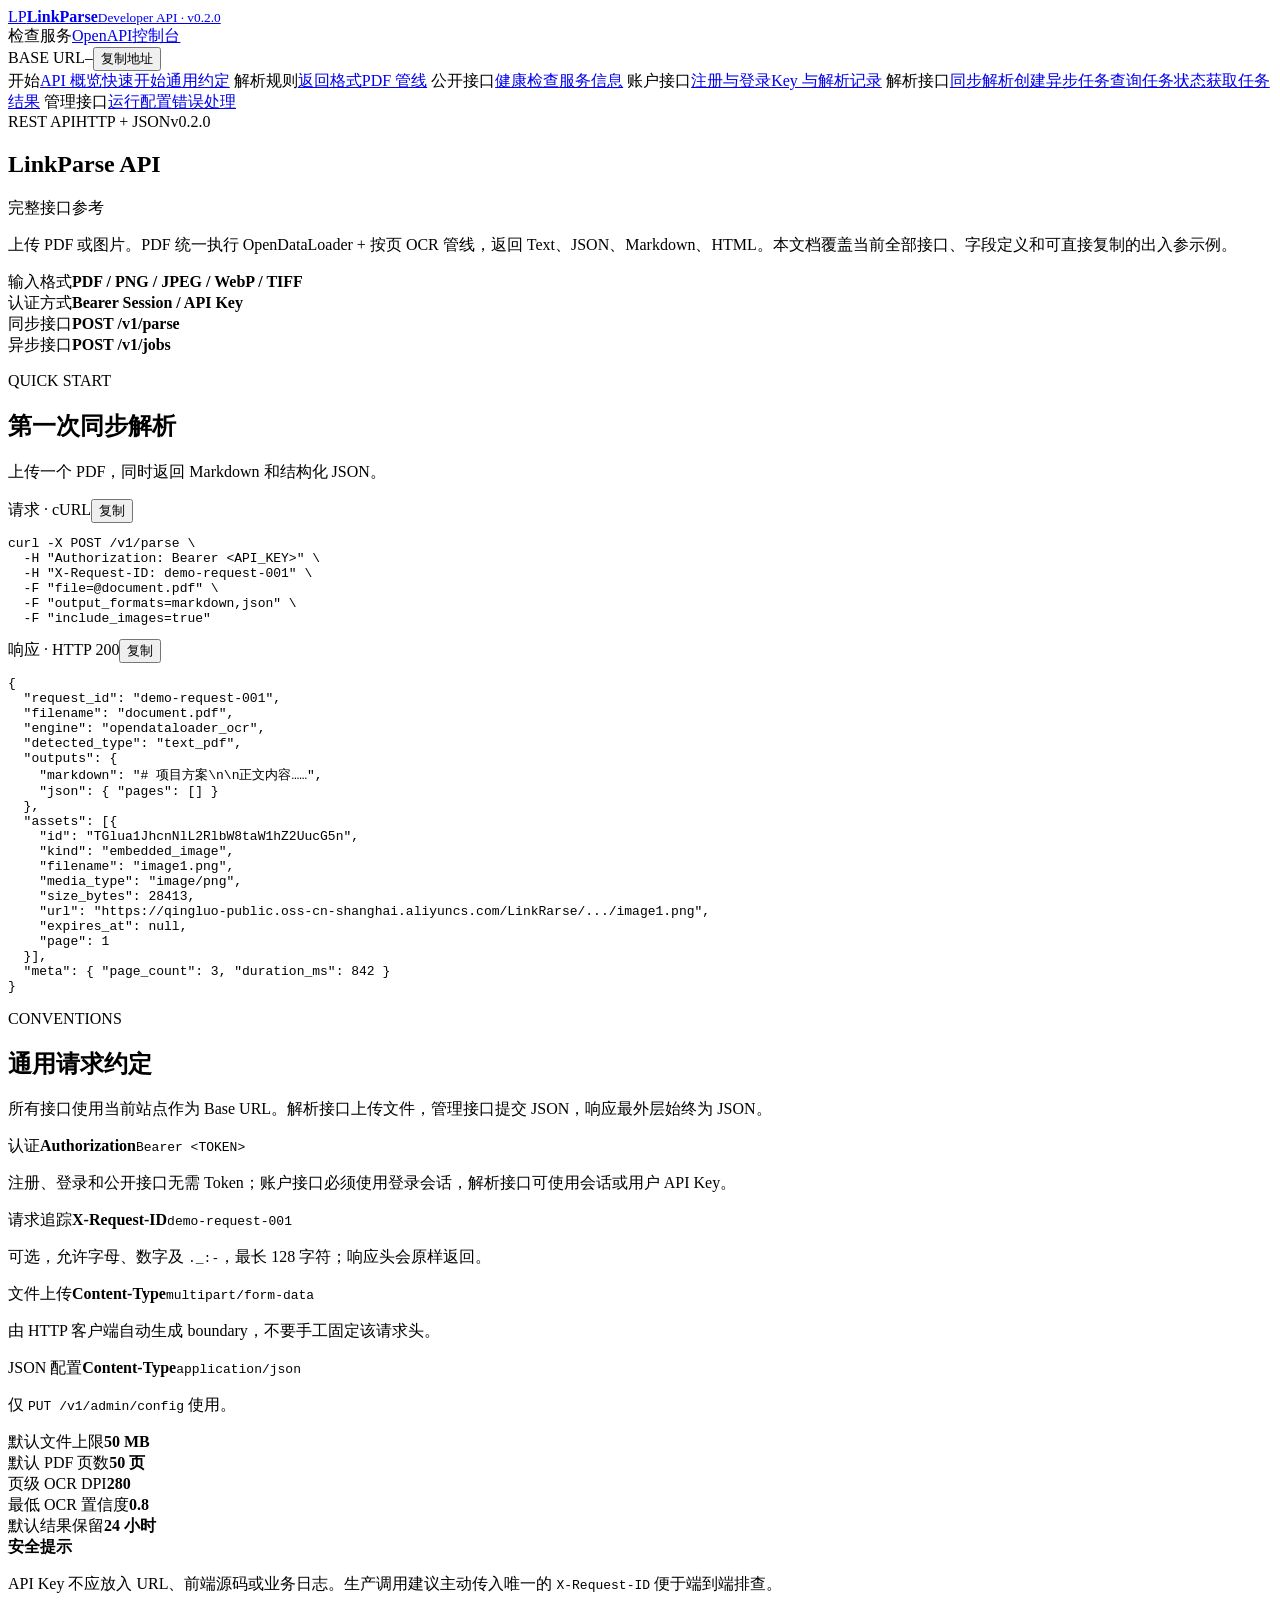
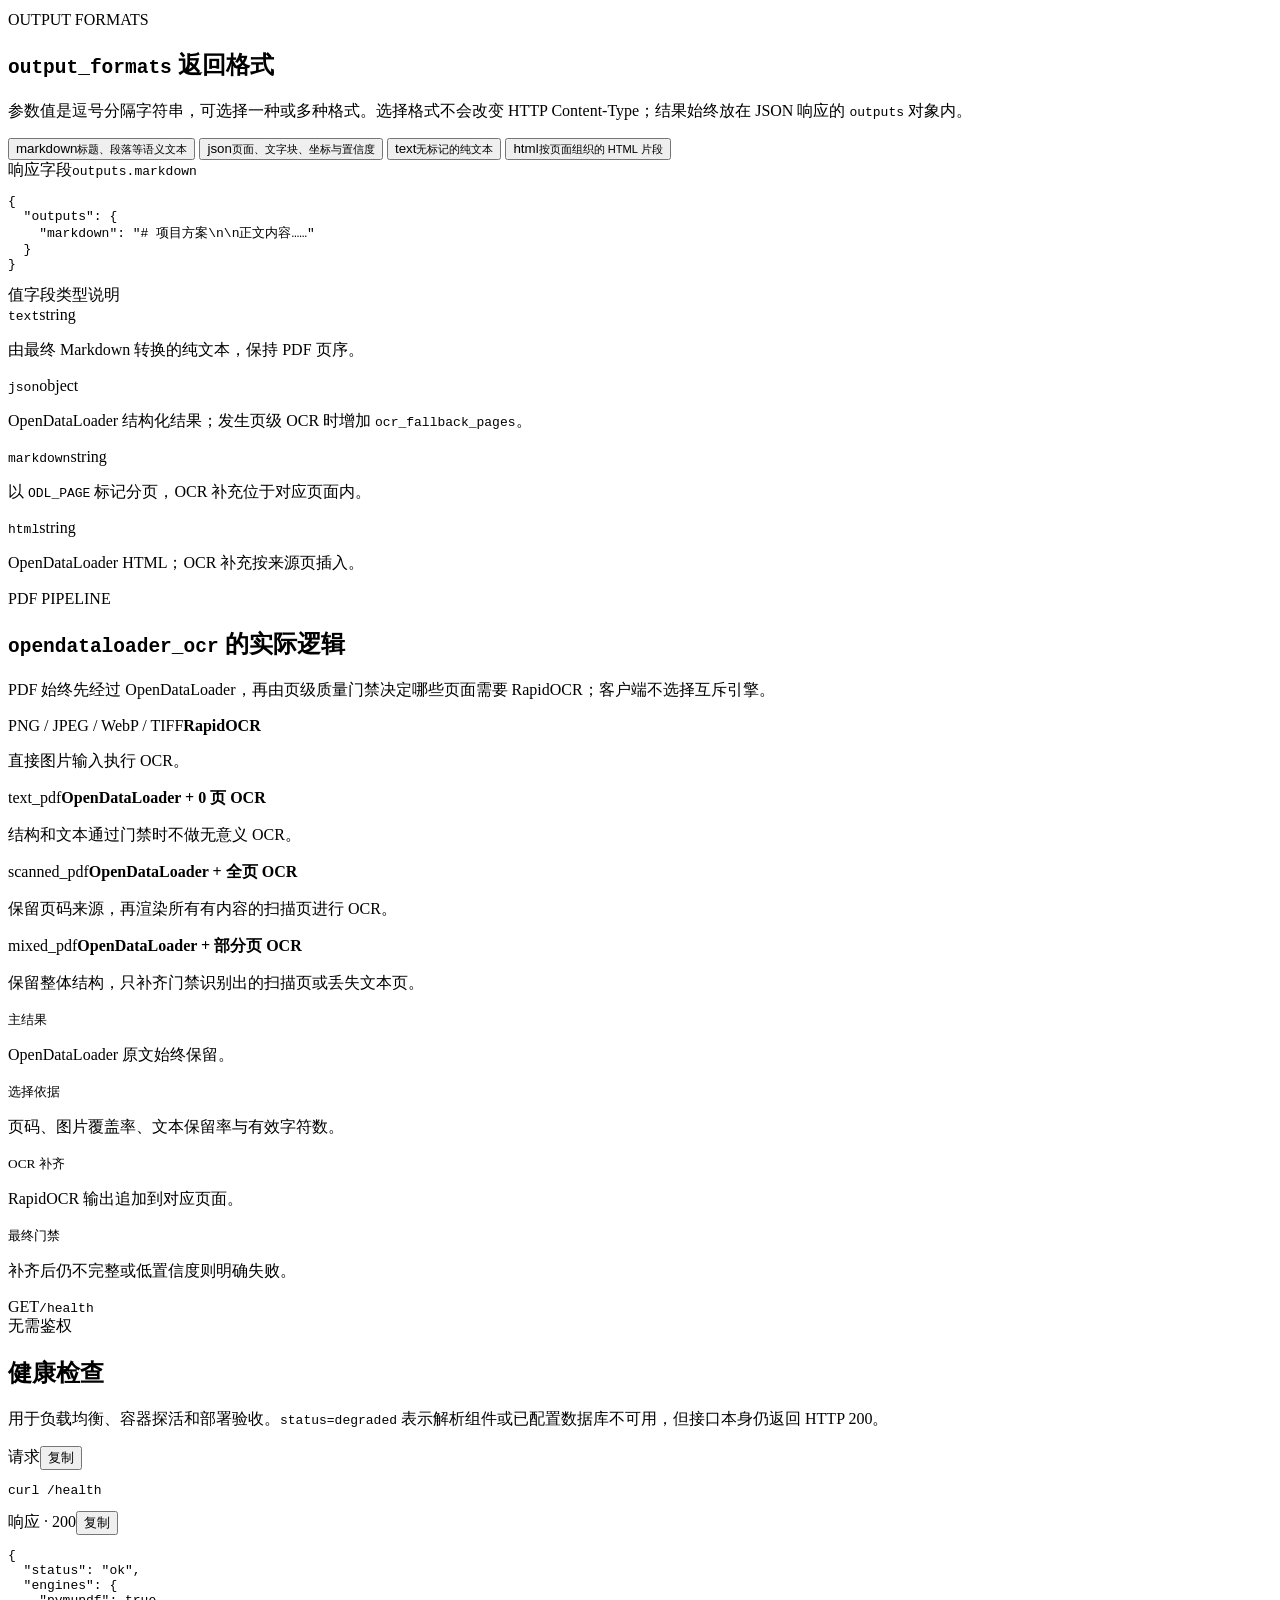
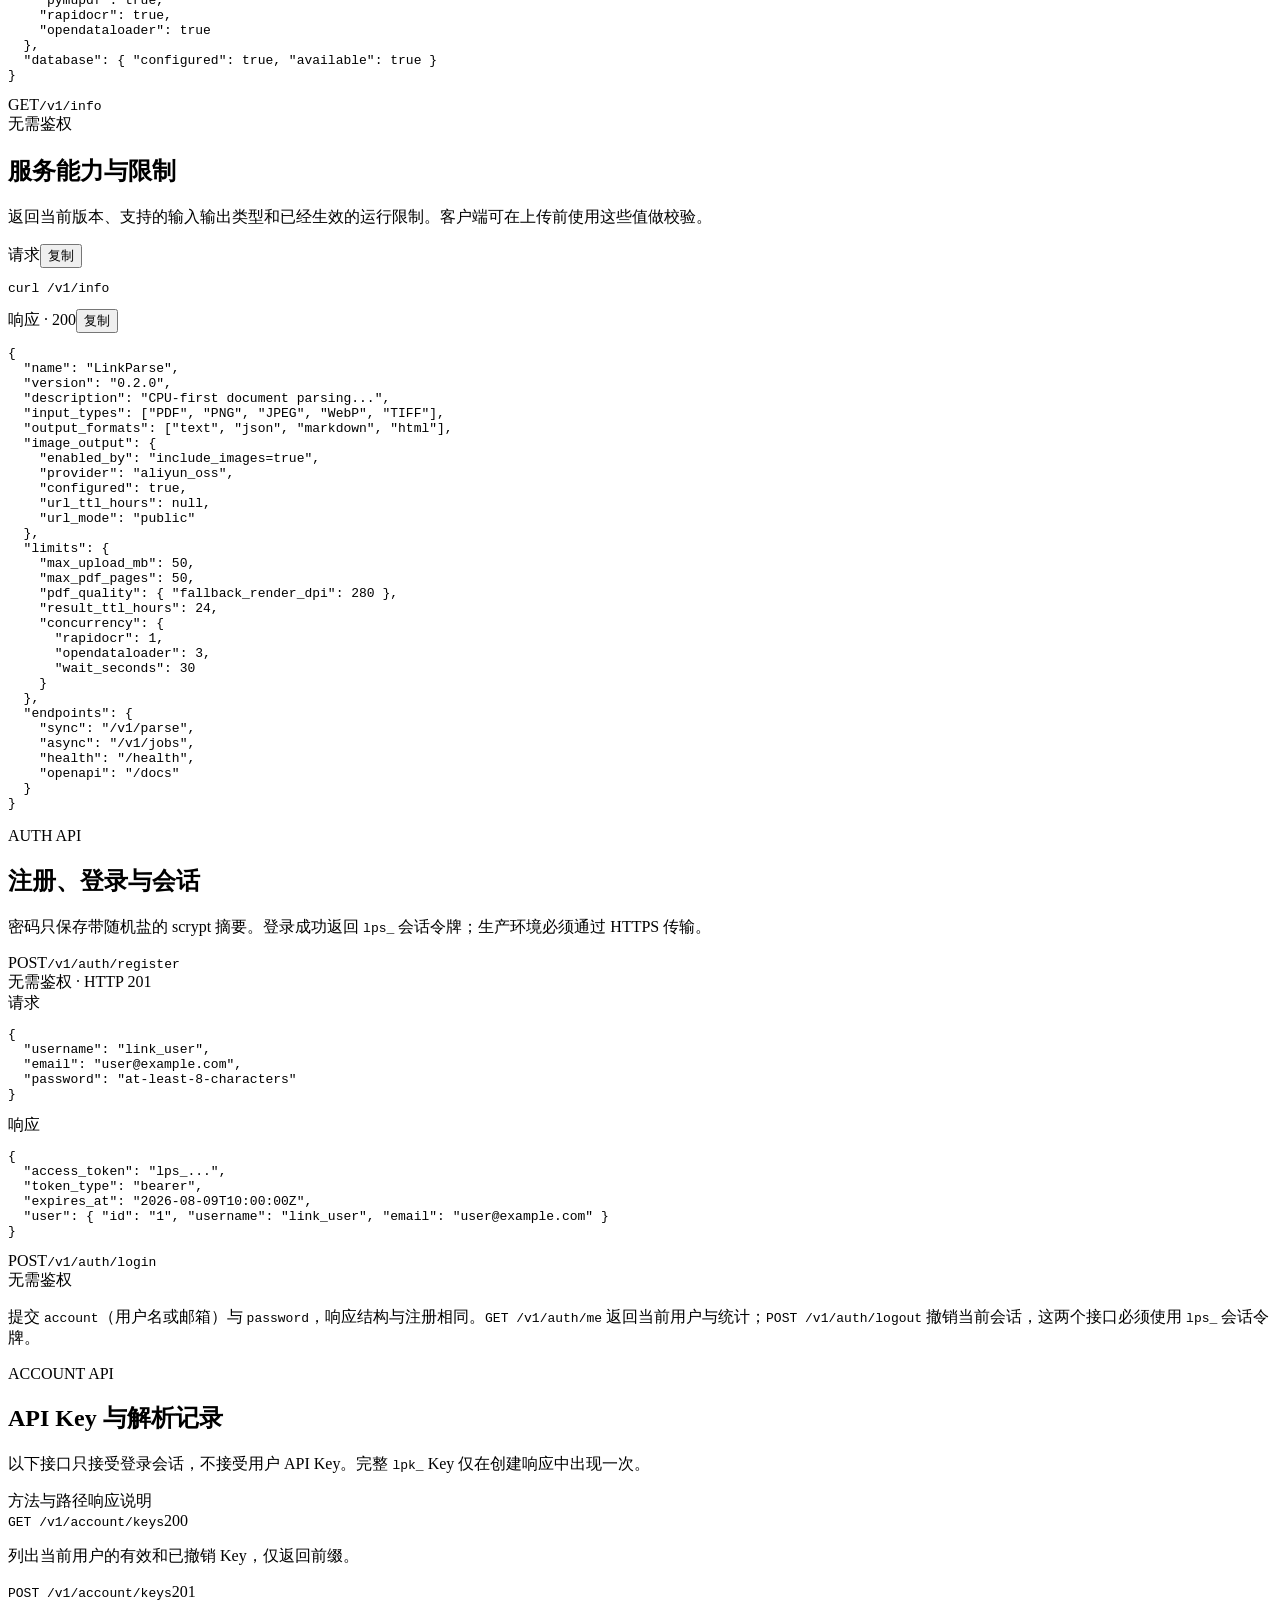
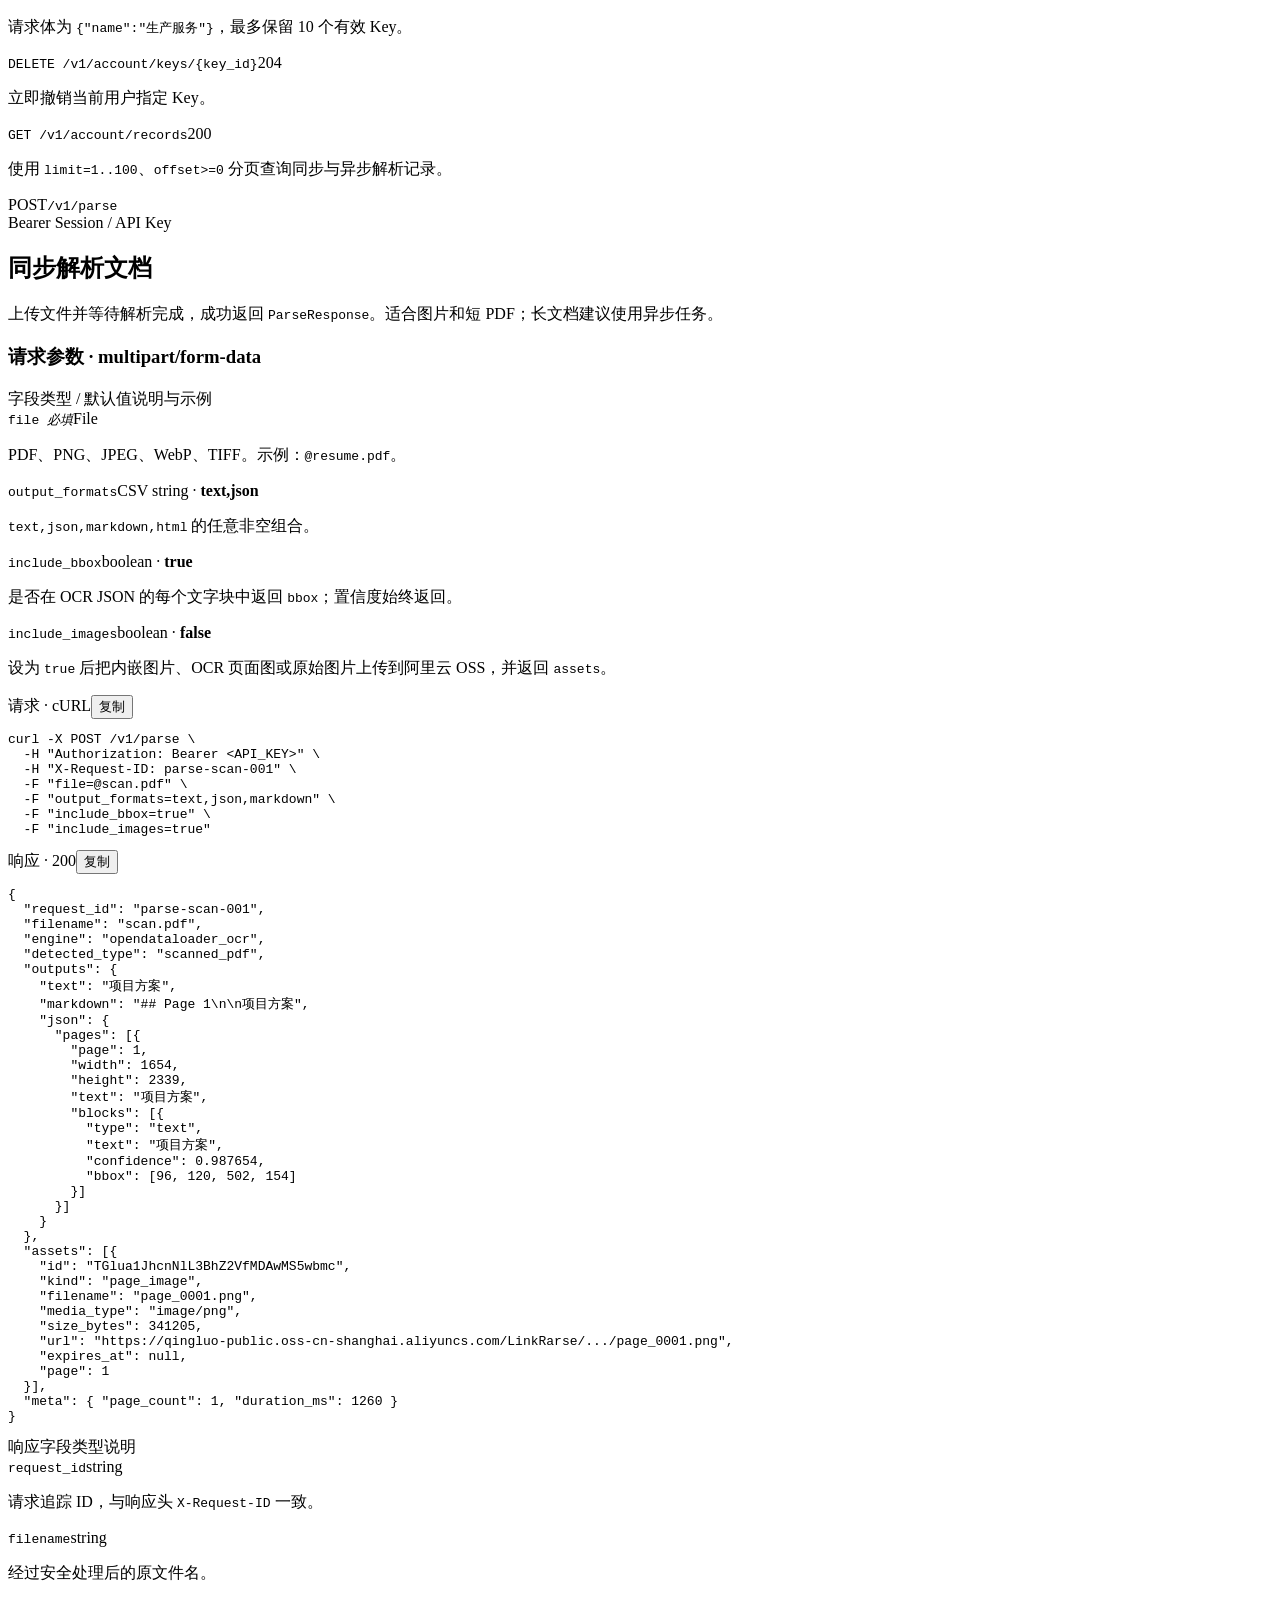
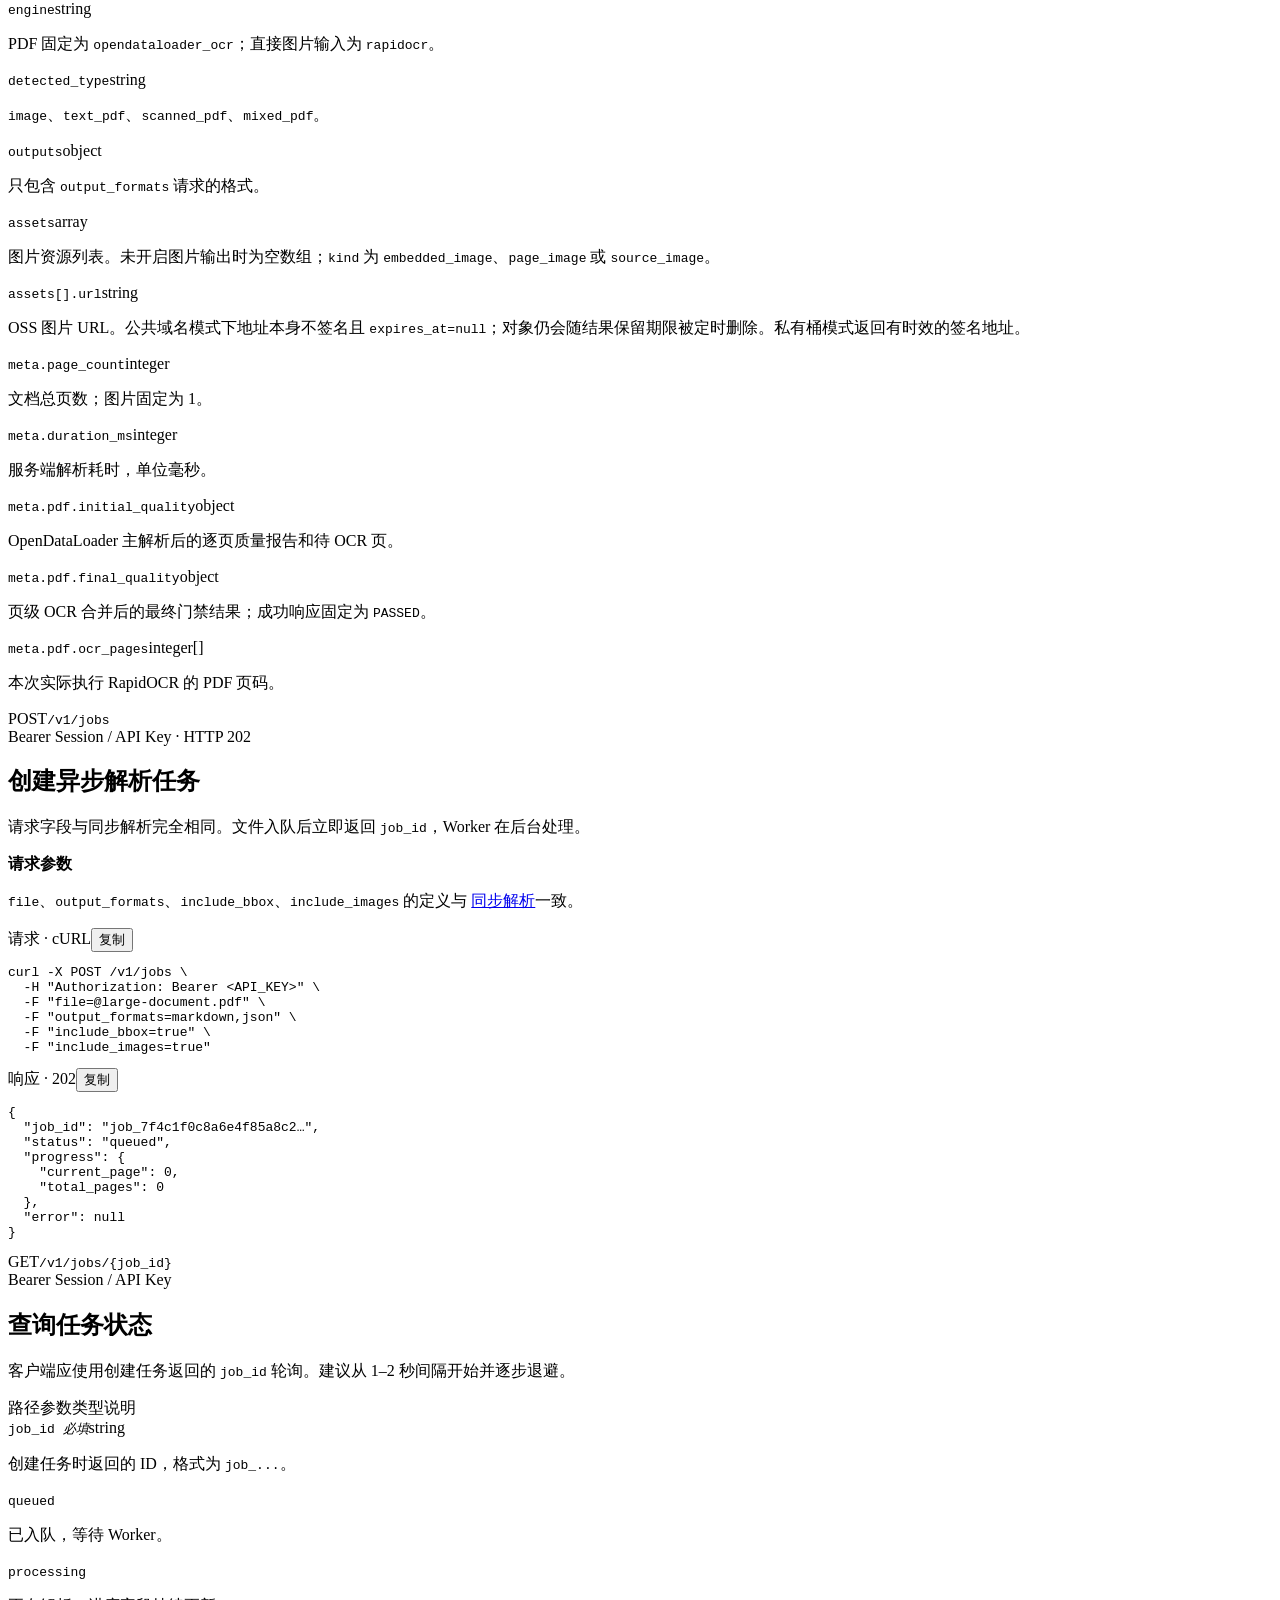
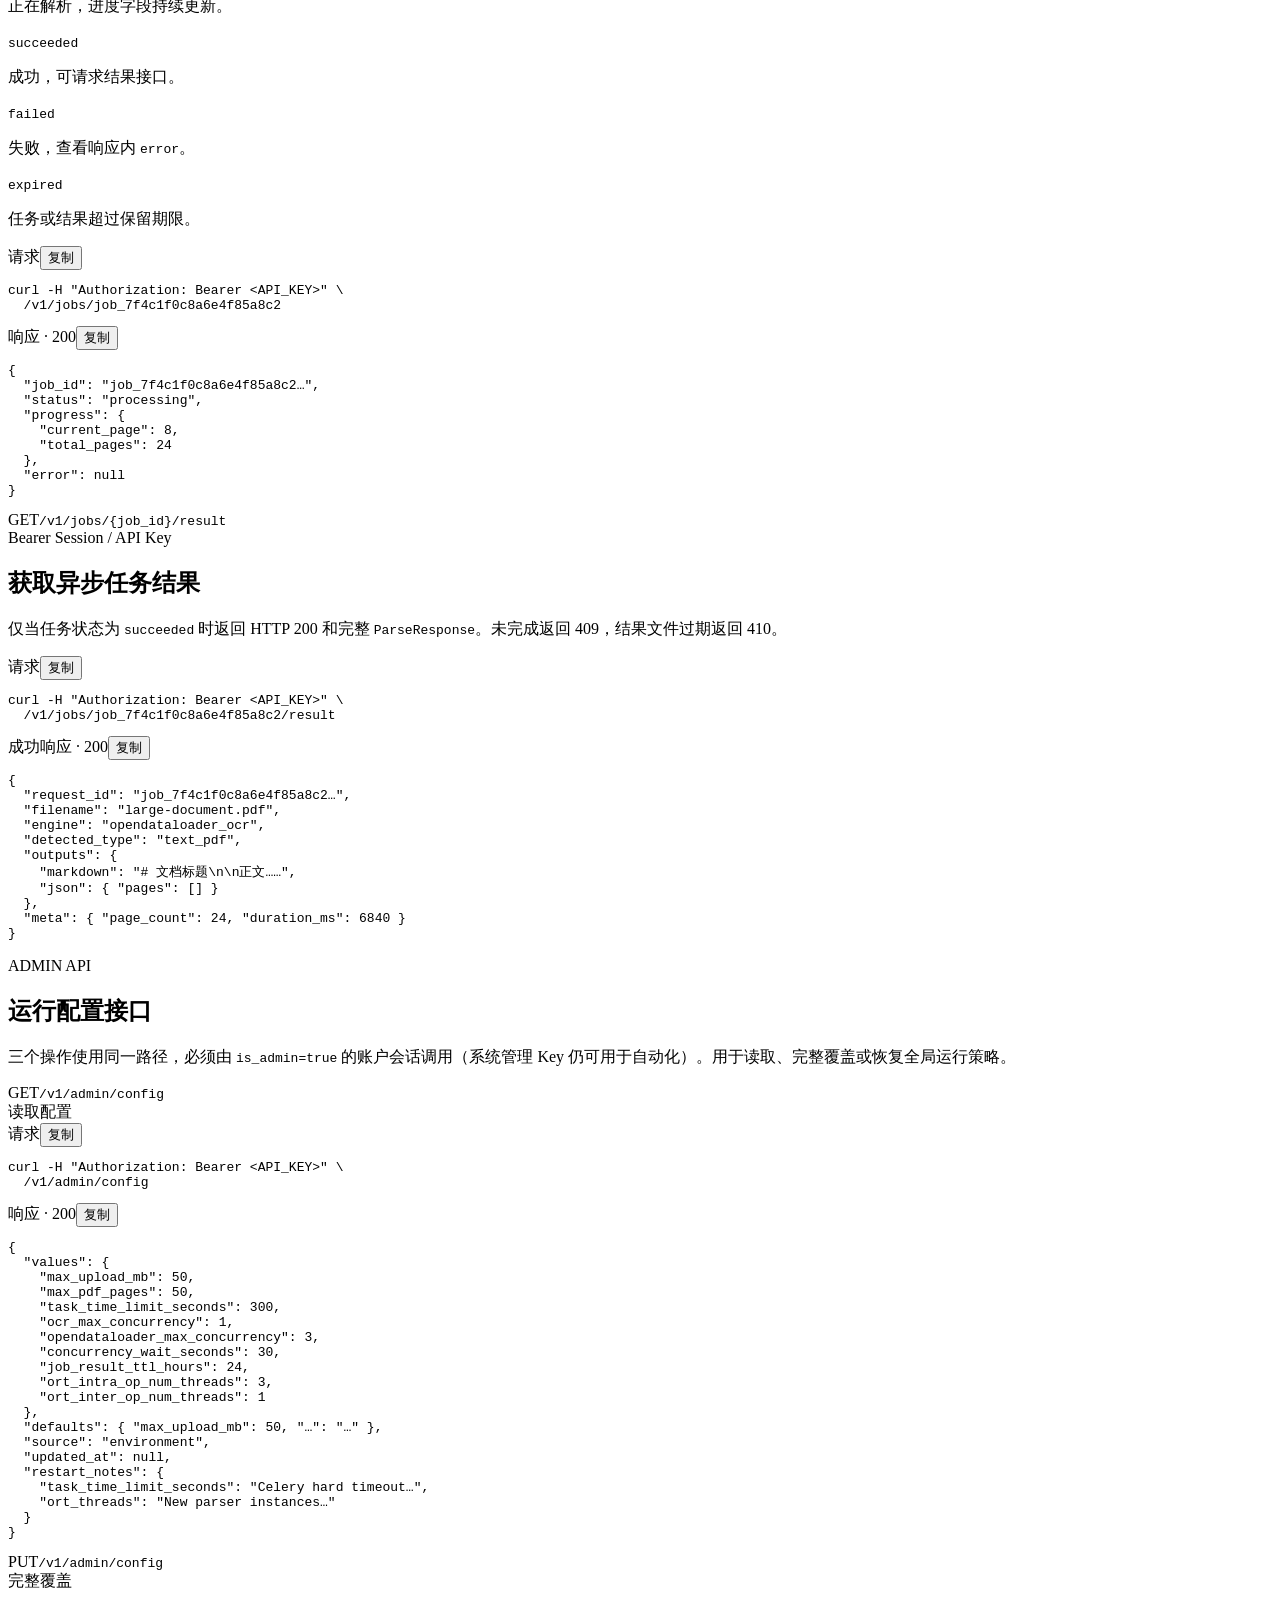
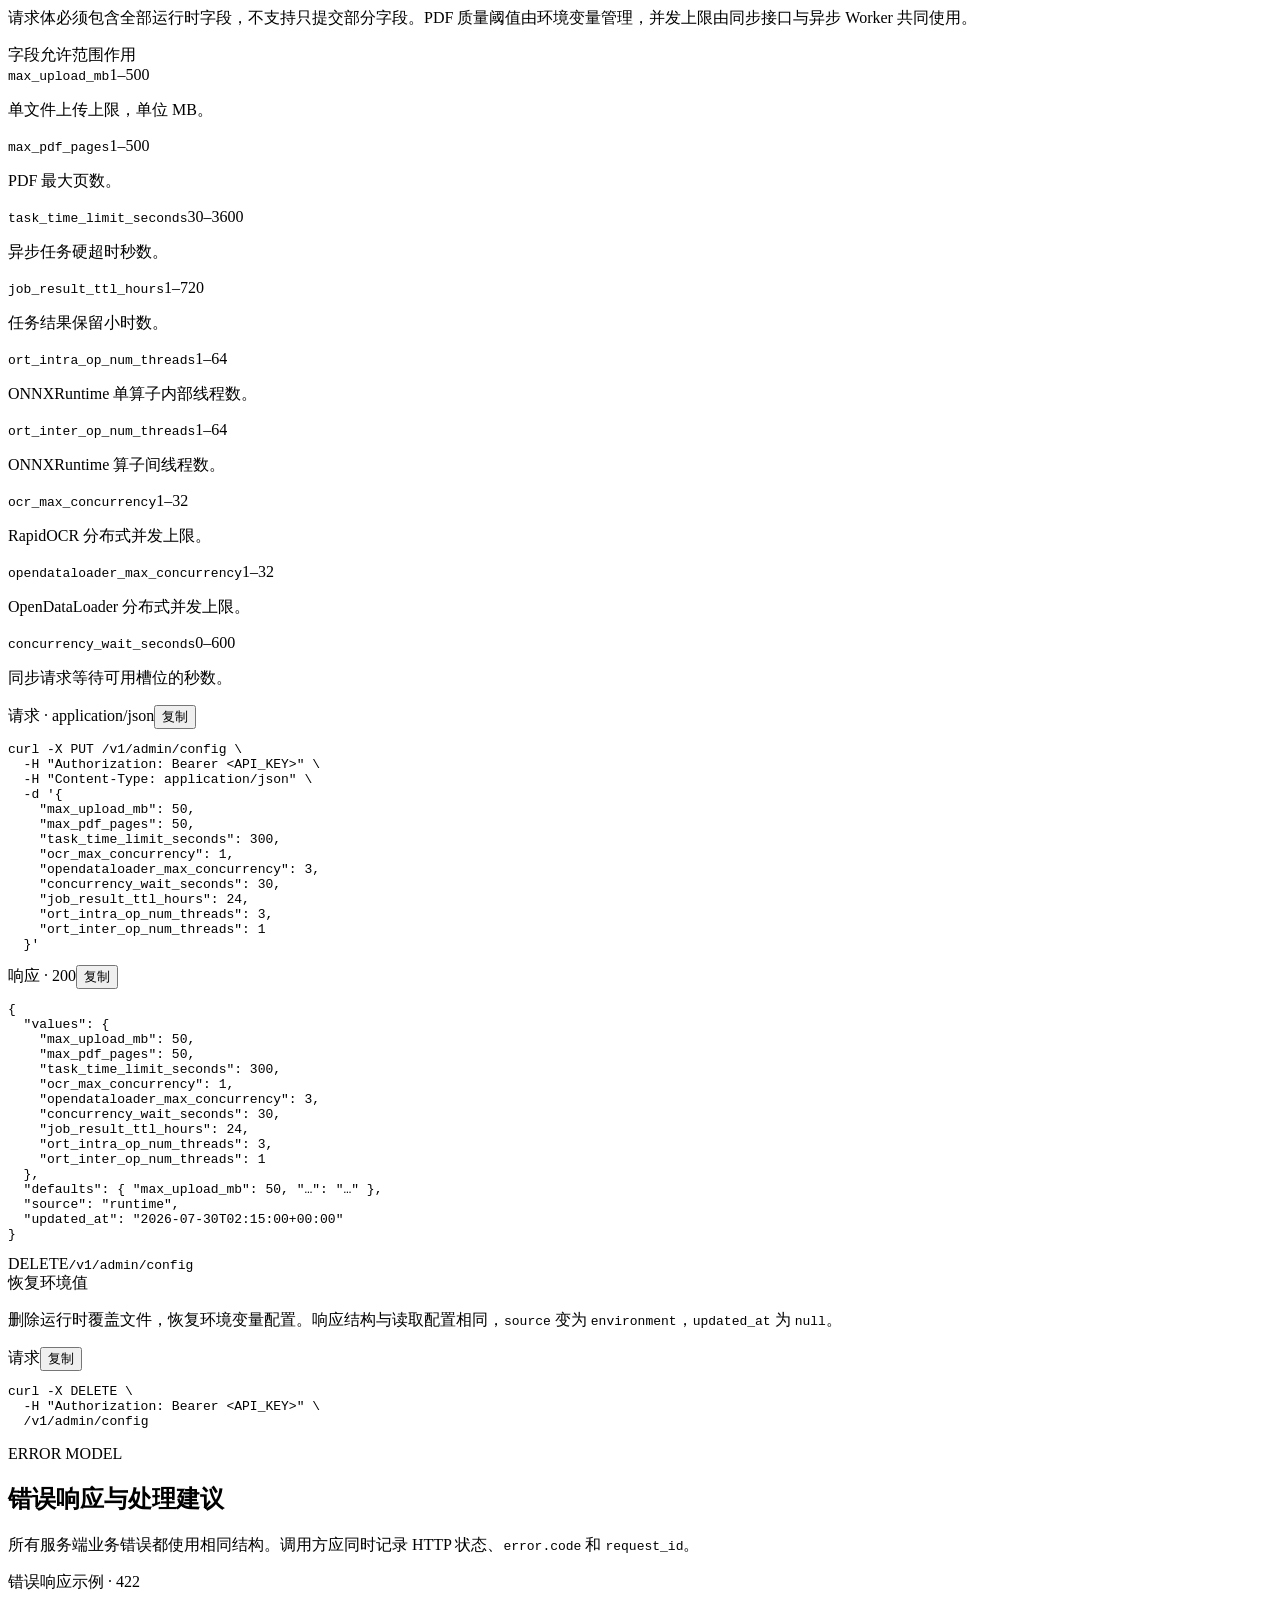
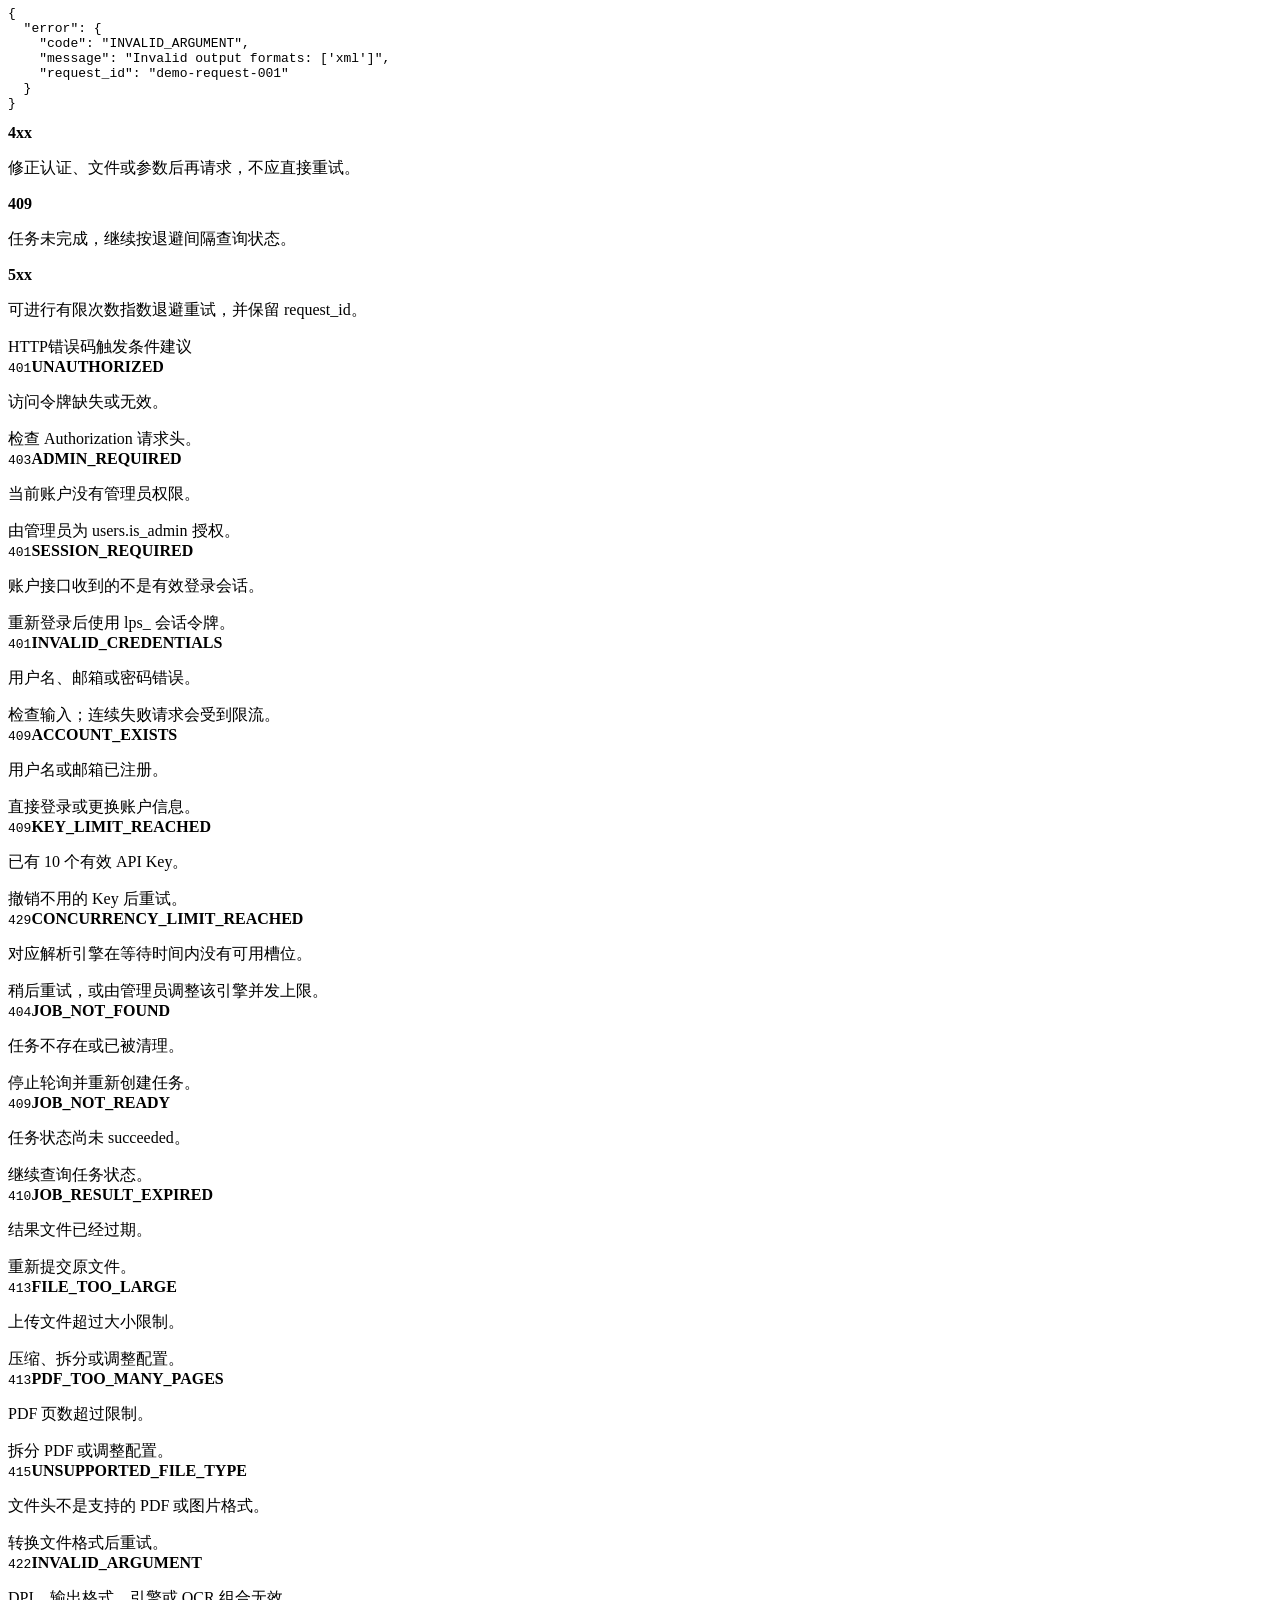
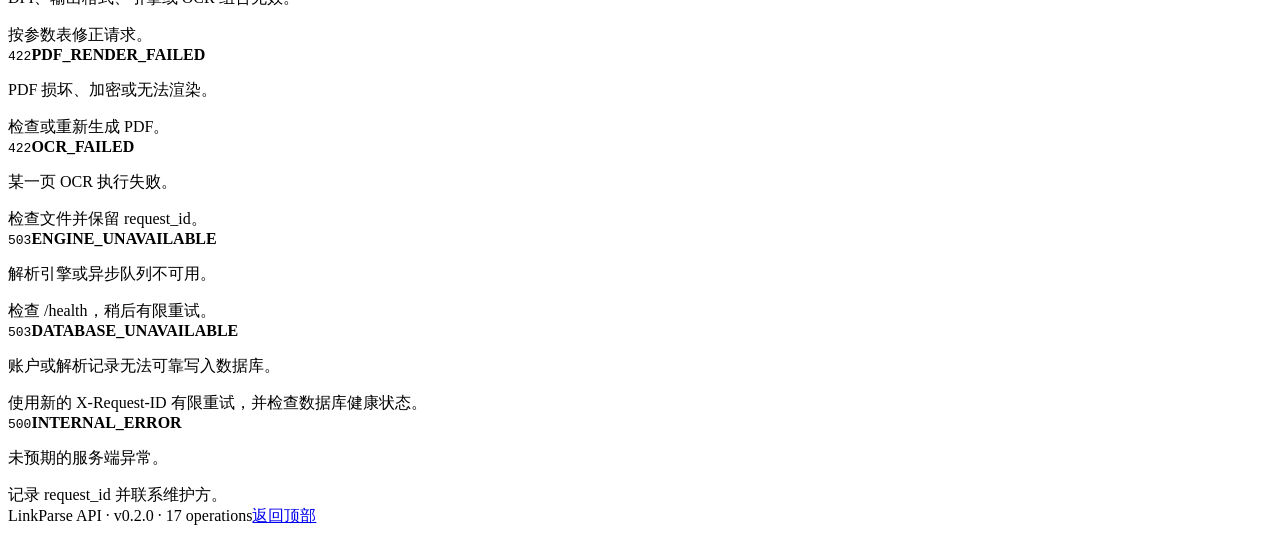
==== app/web/docs.html @ 038b1e45 "feat: 统一 PDF 解析为 OpenDataLoader 与 OCR 管线" ====
<!doctype html>
<html lang="zh-CN" class="auth-pending">
  <head>
    <meta charset="utf-8">
    <meta name="viewport" content="width=device-width, initial-scale=1">
    <meta name="description" content="LinkParse API 完整接入、参数与响应参考">
    <title>LinkParse API · 接入文档</title>
    <link rel="stylesheet" href="/assets/docs.css?v=20260802g">
  </head>
  <body>
    <header class="docs-bar">
      <a class="docs-brand fluid-press" href="/" aria-label="返回 LinkParse 控制台"><span class="brand-symbol">LP</span><span><strong>LinkParse</strong><small>Developer API · v0.2.0</small></span></a>
      <div class="docs-actions"><span class="live-status" id="docs-status"><i></i><span>检查服务</span></span><a class="quiet-button fluid-press" href="/openapi.json">OpenAPI</a><a class="solid-button fluid-press" href="/">控制台</a></div>
    </header>

    <div class="docs-layout">
      <aside class="docs-sidebar" aria-label="文档导航">
        <div class="side-context"><span>BASE URL</span><code id="base-url">—</code><button class="copy-base fluid-press" type="button" data-copy-text="origin">复制地址</button></div>
        <nav>
          <span>开始</span><a class="active" href="#overview">API 概览</a><a href="#quickstart">快速开始</a><a href="#conventions">通用约定</a>
          <span>解析规则</span><a href="#formats">返回格式</a><a href="#pdf-pipeline">PDF 管线</a>
          <span>公开接口</span><a href="#health">健康检查</a><a href="#info">服务信息</a>
          <span>账户接口</span><a href="#auth-api">注册与登录</a><a href="#account-api">Key 与解析记录</a>
          <span>解析接口</span><a href="#parse">同步解析</a><a href="#create-job">创建异步任务</a><a href="#job-status">查询任务状态</a><a href="#job-result">获取任务结果</a>
          <span>管理接口</span><a href="#admin-config">运行配置</a><a href="#errors">错误处理</a>
        </nav>
      </aside>

      <main class="docs-main">
        <section class="docs-hero doc-section" id="overview">
          <div class="hero-status"><span>REST API</span><span>HTTP + JSON</span><span>v0.2.0</span></div>
          <h1>LinkParse API</h1>
          <p class="hero-subtitle">完整接口参考</p>
          <p class="lede">上传 PDF 或图片。PDF 统一执行 OpenDataLoader + 按页 OCR 管线，返回 Text、JSON、Markdown、HTML。本文档覆盖当前全部接口、字段定义和可直接复制的出入参示例。</p>
          <div class="api-summary-grid">
            <div><span>输入格式</span><strong>PDF / PNG / JPEG / WebP / TIFF</strong></div>
            <div><span>认证方式</span><strong>Bearer Session / API Key</strong></div>
            <div><span>同步接口</span><strong>POST /v1/parse</strong></div>
            <div><span>异步接口</span><strong>POST /v1/jobs</strong></div>
          </div>
        </section>

        <section class="doc-section" id="quickstart">
          <div class="section-heading"><p class="section-kicker">QUICK START</p><h2>第一次同步解析</h2><p>上传一个 PDF，同时返回 Markdown 和结构化 JSON。</p></div>
          <div class="example-pair">
            <div class="code-window"><div class="code-toolbar"><span><b></b>请求 · cURL</span><button class="copy-code fluid-press" data-copy="quick-request">复制</button></div><pre id="quick-request"><code>curl -X POST <span class="origin-token"></span>/v1/parse \
  -H "Authorization: Bearer &lt;API_KEY&gt;" \
  -H "X-Request-ID: demo-request-001" \
  -F "file=@document.pdf" \
  -F "output_formats=markdown,json" \
  -F "include_images=true"</code></pre></div>
            <div class="code-window"><div class="code-toolbar"><span><b></b>响应 · HTTP 200</span><button class="copy-code fluid-press" data-copy="quick-response">复制</button></div><pre id="quick-response"><code>{
  "request_id": "demo-request-001",
  "filename": "document.pdf",
  "engine": "opendataloader_ocr",
  "detected_type": "text_pdf",
  "outputs": {
    "markdown": "# 项目方案\n\n正文内容……",
    "json": { "pages": [] }
  },
  "assets": [{
    "id": "TGlua1JhcnNlL2RlbW8taW1hZ2UucG5n",
    "kind": "embedded_image",
    "filename": "image1.png",
    "media_type": "image/png",
    "size_bytes": 28413,
    "url": "https://qingluo-public.oss-cn-shanghai.aliyuncs.com/LinkRarse/.../image1.png",
    "expires_at": null,
    "page": 1
  }],
  "meta": { "page_count": 3, "duration_ms": 842 }
}</code></pre></div>
          </div>
        </section>

        <section class="doc-section" id="conventions">
          <div class="section-heading"><p class="section-kicker">CONVENTIONS</p><h2>通用请求约定</h2><p>所有接口使用当前站点作为 Base URL。解析接口上传文件，管理接口提交 JSON，响应最外层始终为 JSON。</p></div>
          <div class="convention-grid">
            <article><span>认证</span><strong>Authorization</strong><code>Bearer &lt;TOKEN&gt;</code><p>注册、登录和公开接口无需 Token；账户接口必须使用登录会话，解析接口可使用会话或用户 API Key。</p></article>
            <article><span>请求追踪</span><strong>X-Request-ID</strong><code>demo-request-001</code><p>可选，允许字母、数字及 <code>._:-</code>，最长 128 字符；响应头会原样返回。</p></article>
            <article><span>文件上传</span><strong>Content-Type</strong><code>multipart/form-data</code><p>由 HTTP 客户端自动生成 boundary，不要手工固定该请求头。</p></article>
            <article><span>JSON 配置</span><strong>Content-Type</strong><code>application/json</code><p>仅 <code>PUT /v1/admin/config</code> 使用。</p></article>
          </div>
          <div class="limit-strip"><div><span>默认文件上限</span><strong>50 MB</strong></div><div><span>默认 PDF 页数</span><strong>50 页</strong></div><div><span>页级 OCR DPI</span><strong>280</strong></div><div><span>最低 OCR 置信度</span><strong>0.8</strong></div><div><span>默认结果保留</span><strong>24 小时</strong></div></div>
          <div class="callout"><strong>安全提示</strong><p>API Key 不应放入 URL、前端源码或业务日志。生产调用建议主动传入唯一的 <code>X-Request-ID</code> 便于端到端排查。</p></div>
        </section>

        <section class="doc-section" id="formats">
          <div class="section-heading"><p class="section-kicker">OUTPUT FORMATS</p><h2><code>output_formats</code> 返回格式</h2><p>参数值是逗号分隔字符串，可选择一种或多种格式。选择格式不会改变 HTTP Content-Type；结果始终放在 JSON 响应的 <code>outputs</code> 对象内。</p></div>
          <div class="format-layout">
            <div class="format-options" role="tablist" aria-label="返回格式示例">
              <button class="format-tab active fluid-press" type="button" role="tab" aria-selected="true" data-format="markdown"><span>markdown</span><small>标题、段落等语义文本</small></button>
              <button class="format-tab fluid-press" type="button" role="tab" aria-selected="false" data-format="json"><span>json</span><small>页面、文字块、坐标与置信度</small></button>
              <button class="format-tab fluid-press" type="button" role="tab" aria-selected="false" data-format="text"><span>text</span><small>无标记的纯文本</small></button>
              <button class="format-tab fluid-press" type="button" role="tab" aria-selected="false" data-format="html"><span>html</span><small>按页面组织的 HTML 片段</small></button>
            </div>
            <div class="format-preview"><div class="preview-meta"><span>响应字段</span><code id="format-path">outputs.markdown</code></div><pre><code id="format-example">{
  "outputs": {
    "markdown": "# 项目方案\n\n正文内容……"
  }
}</code></pre></div>
          </div>
          <div class="schema-table">
            <div class="schema-head"><span>值</span><span>字段类型</span><span>说明</span></div>
            <div><code>text</code><span>string</span><p>由最终 Markdown 转换的纯文本，保持 PDF 页序。</p></div>
            <div><code>json</code><span>object</span><p>OpenDataLoader 结构化结果；发生页级 OCR 时增加 <code>ocr_fallback_pages</code>。</p></div>
            <div><code>markdown</code><span>string</span><p>以 <code>ODL_PAGE</code> 标记分页，OCR 补充位于对应页面内。</p></div>
            <div><code>html</code><span>string</span><p>OpenDataLoader HTML；OCR 补充按来源页插入。</p></div>
          </div>
        </section>

        <section class="doc-section" id="pdf-pipeline">
          <div class="section-heading"><p class="section-kicker">PDF PIPELINE</p><h2><code>opendataloader_ocr</code> 的实际逻辑</h2><p>PDF 始终先经过 OpenDataLoader，再由页级质量门禁决定哪些页面需要 RapidOCR；客户端不选择互斥引擎。</p></div>
          <div class="route-map">
            <div class="route-row"><span>PNG / JPEG / WebP / TIFF</span><strong>RapidOCR</strong><p>直接图片输入执行 OCR。</p></div>
            <div class="route-row"><span>text_pdf</span><strong>OpenDataLoader + 0 页 OCR</strong><p>结构和文本通过门禁时不做无意义 OCR。</p></div>
            <div class="route-row"><span>scanned_pdf</span><strong>OpenDataLoader + 全页 OCR</strong><p>保留页码来源，再渲染所有有内容的扫描页进行 OCR。</p></div>
            <div class="route-row featured"><span>mixed_pdf</span><strong>OpenDataLoader + 部分页 OCR</strong><p>保留整体结构，只补齐门禁识别出的扫描页或丢失文本页。</p></div>
          </div>
          <div class="auto-notes"><article><small>主结果</small><p>OpenDataLoader 原文始终保留。</p></article><article><small>选择依据</small><p>页码、图片覆盖率、文本保留率与有效字符数。</p></article><article><small>OCR 补齐</small><p>RapidOCR 输出追加到对应页面。</p></article><article><small>最终门禁</small><p>补齐后仍不完整或低置信度则明确失败。</p></article></div>
        </section>

        <section class="doc-section endpoint-section" id="health">
          <div class="endpoint-head"><div><span class="method get">GET</span><code>/health</code></div><span class="auth-badge public">无需鉴权</span></div>
          <div class="section-heading"><h2>健康检查</h2><p>用于负载均衡、容器探活和部署验收。<code>status=degraded</code> 表示解析组件或已配置数据库不可用，但接口本身仍返回 HTTP 200。</p></div>
          <div class="example-pair">
            <div class="code-window"><div class="code-toolbar"><span><b></b>请求</span><button class="copy-code fluid-press" data-copy="health-request">复制</button></div><pre id="health-request"><code>curl <span class="origin-token"></span>/health</code></pre></div>
            <div class="code-window"><div class="code-toolbar"><span><b></b>响应 · 200</span><button class="copy-code fluid-press" data-copy="health-response">复制</button></div><pre id="health-response"><code>{
  "status": "ok",
  "engines": {
    "pymupdf": true,
    "rapidocr": true,
    "opendataloader": true
  },
  "database": { "configured": true, "available": true }
}</code></pre></div>
          </div>
        </section>

        <section class="doc-section endpoint-section" id="info">
          <div class="endpoint-head"><div><span class="method get">GET</span><code>/v1/info</code></div><span class="auth-badge public">无需鉴权</span></div>
          <div class="section-heading"><h2>服务能力与限制</h2><p>返回当前版本、支持的输入输出类型和已经生效的运行限制。客户端可在上传前使用这些值做校验。</p></div>
          <div class="example-pair">
            <div class="code-window"><div class="code-toolbar"><span><b></b>请求</span><button class="copy-code fluid-press" data-copy="info-request">复制</button></div><pre id="info-request"><code>curl <span class="origin-token"></span>/v1/info</code></pre></div>
            <div class="code-window"><div class="code-toolbar"><span><b></b>响应 · 200</span><button class="copy-code fluid-press" data-copy="info-response">复制</button></div><pre id="info-response"><code>{
  "name": "LinkParse",
  "version": "0.2.0",
  "description": "CPU-first document parsing...",
  "input_types": ["PDF", "PNG", "JPEG", "WebP", "TIFF"],
  "output_formats": ["text", "json", "markdown", "html"],
  "image_output": {
    "enabled_by": "include_images=true",
    "provider": "aliyun_oss",
    "configured": true,
    "url_ttl_hours": null,
    "url_mode": "public"
  },
  "limits": {
    "max_upload_mb": 50,
    "max_pdf_pages": 50,
    "pdf_quality": { "fallback_render_dpi": 280 },
    "result_ttl_hours": 24,
    "concurrency": {
      "rapidocr": 1,
      "opendataloader": 3,
      "wait_seconds": 30
    }
  },
  "endpoints": {
    "sync": "/v1/parse",
    "async": "/v1/jobs",
    "health": "/health",
    "openapi": "/docs"
  }
}</code></pre></div>
          </div>
        </section>

        <section class="doc-section endpoint-section" id="auth-api">
          <div class="section-heading"><p class="section-kicker">AUTH API</p><h2>注册、登录与会话</h2><p>密码只保存带随机盐的 scrypt 摘要。登录成功返回 <code>lps_</code> 会话令牌；生产环境必须通过 HTTPS 传输。</p></div>
          <article class="operation-detail">
            <div class="endpoint-head"><div><span class="method post">POST</span><code>/v1/auth/register</code></div><span class="auth-badge public">无需鉴权 · HTTP 201</span></div>
            <div class="example-pair"><div class="code-window"><div class="code-toolbar"><span><b></b>请求</span></div><pre><code>{
  "username": "link_user",
  "email": "user@example.com",
  "password": "at-least-8-characters"
}</code></pre></div><div class="code-window"><div class="code-toolbar"><span><b></b>响应</span></div><pre><code>{
  "access_token": "lps_...",
  "token_type": "bearer",
  "expires_at": "2026-08-09T10:00:00Z",
  "user": { "id": "1", "username": "link_user", "email": "user@example.com" }
}</code></pre></div></div>
          </article>
          <article class="operation-detail last">
            <div class="endpoint-head"><div><span class="method post">POST</span><code>/v1/auth/login</code></div><span class="auth-badge public">无需鉴权</span></div>
            <p class="operation-copy">提交 <code>account</code>（用户名或邮箱）与 <code>password</code>，响应结构与注册相同。<code>GET /v1/auth/me</code> 返回当前用户与统计；<code>POST /v1/auth/logout</code> 撤销当前会话，这两个接口必须使用 <code>lps_</code> 会话令牌。</p>
          </article>
        </section>

        <section class="doc-section endpoint-section" id="account-api">
          <div class="section-heading"><p class="section-kicker">ACCOUNT API</p><h2>API Key 与解析记录</h2><p>以下接口只接受登录会话，不接受用户 API Key。完整 <code>lpk_</code> Key 仅在创建响应中出现一次。</p></div>
          <div class="schema-table">
            <div class="schema-head"><span>方法与路径</span><span>响应</span><span>说明</span></div>
            <div><code>GET /v1/account/keys</code><span>200</span><p>列出当前用户的有效和已撤销 Key，仅返回前缀。</p></div>
            <div><code>POST /v1/account/keys</code><span>201</span><p>请求体为 <code>{"name":"生产服务"}</code>，最多保留 10 个有效 Key。</p></div>
            <div><code>DELETE /v1/account/keys/{key_id}</code><span>204</span><p>立即撤销当前用户指定 Key。</p></div>
            <div><code>GET /v1/account/records</code><span>200</span><p>使用 <code>limit=1..100</code>、<code>offset&gt;=0</code> 分页查询同步与异步解析记录。</p></div>
          </div>
        </section>

        <section class="doc-section endpoint-section" id="parse">
          <div class="endpoint-head"><div><span class="method post">POST</span><code>/v1/parse</code></div><span class="auth-badge">Bearer Session / API Key</span></div>
          <div class="section-heading"><h2>同步解析文档</h2><p>上传文件并等待解析完成，成功返回 <code>ParseResponse</code>。适合图片和短 PDF；长文档建议使用异步任务。</p></div>
          <h3 class="subheading">请求参数 · multipart/form-data</h3>
          <div class="param-table">
            <div class="param-head"><span>字段</span><span>类型 / 默认值</span><span>说明与示例</span></div>
            <div><code>file <em>必填</em></code><span>File</span><p>PDF、PNG、JPEG、WebP、TIFF。示例：<code>@resume.pdf</code>。</p></div>
            <div><code>output_formats</code><span>CSV string · <b>text,json</b></span><p><code>text,json,markdown,html</code> 的任意非空组合。</p></div>
            <div><code>include_bbox</code><span>boolean · <b>true</b></span><p>是否在 OCR JSON 的每个文字块中返回 <code>bbox</code>；置信度始终返回。</p></div>
            <div><code>include_images</code><span>boolean · <b>false</b></span><p>设为 <code>true</code> 后把内嵌图片、OCR 页面图或原始图片上传到阿里云 OSS，并返回 <code>assets</code>。</p></div>
          </div>
          <div class="example-pair spaced">
            <div class="code-window"><div class="code-toolbar"><span><b></b>请求 · cURL</span><button class="copy-code fluid-press" data-copy="parse-request">复制</button></div><pre id="parse-request"><code>curl -X POST <span class="origin-token"></span>/v1/parse \
  -H "Authorization: Bearer &lt;API_KEY&gt;" \
  -H "X-Request-ID: parse-scan-001" \
  -F "file=@scan.pdf" \
  -F "output_formats=text,json,markdown" \
  -F "include_bbox=true" \
  -F "include_images=true"</code></pre></div>
            <div class="code-window"><div class="code-toolbar"><span><b></b>响应 · 200</span><button class="copy-code fluid-press" data-copy="parse-response">复制</button></div><pre id="parse-response"><code>{
  "request_id": "parse-scan-001",
  "filename": "scan.pdf",
  "engine": "opendataloader_ocr",
  "detected_type": "scanned_pdf",
  "outputs": {
    "text": "项目方案",
    "markdown": "## Page 1\n\n项目方案",
    "json": {
      "pages": [{
        "page": 1,
        "width": 1654,
        "height": 2339,
        "text": "项目方案",
        "blocks": [{
          "type": "text",
          "text": "项目方案",
          "confidence": 0.987654,
          "bbox": [96, 120, 502, 154]
        }]
      }]
    }
  },
  "assets": [{
    "id": "TGlua1JhcnNlL3BhZ2VfMDAwMS5wbmc",
    "kind": "page_image",
    "filename": "page_0001.png",
    "media_type": "image/png",
    "size_bytes": 341205,
    "url": "https://qingluo-public.oss-cn-shanghai.aliyuncs.com/LinkRarse/.../page_0001.png",
    "expires_at": null,
    "page": 1
  }],
  "meta": { "page_count": 1, "duration_ms": 1260 }
}</code></pre></div>
          </div>
          <div class="schema-table">
            <div class="schema-head"><span>响应字段</span><span>类型</span><span>说明</span></div>
            <div><code>request_id</code><span>string</span><p>请求追踪 ID，与响应头 <code>X-Request-ID</code> 一致。</p></div>
            <div><code>filename</code><span>string</span><p>经过安全处理后的原文件名。</p></div>
            <div><code>engine</code><span>string</span><p>PDF 固定为 <code>opendataloader_ocr</code>；直接图片输入为 <code>rapidocr</code>。</p></div>
            <div><code>detected_type</code><span>string</span><p><code>image</code>、<code>text_pdf</code>、<code>scanned_pdf</code>、<code>mixed_pdf</code>。</p></div>
            <div><code>outputs</code><span>object</span><p>只包含 <code>output_formats</code> 请求的格式。</p></div>
            <div><code>assets</code><span>array</span><p>图片资源列表。未开启图片输出时为空数组；<code>kind</code> 为 <code>embedded_image</code>、<code>page_image</code> 或 <code>source_image</code>。</p></div>
            <div><code>assets[].url</code><span>string</span><p>OSS 图片 URL。公共域名模式下地址本身不签名且 <code>expires_at=null</code>；对象仍会随结果保留期限被定时删除。私有桶模式返回有时效的签名地址。</p></div>
            <div><code>meta.page_count</code><span>integer</span><p>文档总页数；图片固定为 1。</p></div>
            <div><code>meta.duration_ms</code><span>integer</span><p>服务端解析耗时，单位毫秒。</p></div>
            <div><code>meta.pdf.initial_quality</code><span>object</span><p>OpenDataLoader 主解析后的逐页质量报告和待 OCR 页。</p></div>
            <div><code>meta.pdf.final_quality</code><span>object</span><p>页级 OCR 合并后的最终门禁结果；成功响应固定为 <code>PASSED</code>。</p></div>
            <div><code>meta.pdf.ocr_pages</code><span>integer[]</span><p>本次实际执行 RapidOCR 的 PDF 页码。</p></div>
          </div>
        </section>

        <section class="doc-section endpoint-section" id="create-job">
          <div class="endpoint-head"><div><span class="method post">POST</span><code>/v1/jobs</code></div><span class="auth-badge">Bearer Session / API Key · HTTP 202</span></div>
          <div class="section-heading"><h2>创建异步解析任务</h2><p>请求字段与同步解析完全相同。文件入队后立即返回 <code>job_id</code>，Worker 在后台处理。</p></div>
          <div class="response-note"><strong>请求参数</strong><p><code>file</code>、<code>output_formats</code>、<code>include_bbox</code>、<code>include_images</code> 的定义与 <a href="#parse">同步解析</a>一致。</p></div>
          <div class="example-pair spaced">
            <div class="code-window"><div class="code-toolbar"><span><b></b>请求 · cURL</span><button class="copy-code fluid-press" data-copy="job-create-request">复制</button></div><pre id="job-create-request"><code>curl -X POST <span class="origin-token"></span>/v1/jobs \
  -H "Authorization: Bearer &lt;API_KEY&gt;" \
  -F "file=@large-document.pdf" \
  -F "output_formats=markdown,json" \
  -F "include_bbox=true" \
  -F "include_images=true"</code></pre></div>
            <div class="code-window"><div class="code-toolbar"><span><b></b>响应 · 202</span><button class="copy-code fluid-press" data-copy="job-create-response">复制</button></div><pre id="job-create-response"><code>{
  "job_id": "job_7f4c1f0c8a6e4f85a8c2…",
  "status": "queued",
  "progress": {
    "current_page": 0,
    "total_pages": 0
  },
  "error": null
}</code></pre></div>
          </div>
        </section>

        <section class="doc-section endpoint-section" id="job-status">
          <div class="endpoint-head"><div><span class="method get">GET</span><code>/v1/jobs/{job_id}</code></div><span class="auth-badge">Bearer Session / API Key</span></div>
          <div class="section-heading"><h2>查询任务状态</h2><p>客户端应使用创建任务返回的 <code>job_id</code> 轮询。建议从 1–2 秒间隔开始并逐步退避。</p></div>
          <div class="param-table path-params"><div class="param-head"><span>路径参数</span><span>类型</span><span>说明</span></div><div><code>job_id <em>必填</em></code><span>string</span><p>创建任务时返回的 ID，格式为 <code>job_...</code>。</p></div></div>
          <div class="status-definition"><div><code>queued</code><p>已入队，等待 Worker。</p></div><div><code>processing</code><p>正在解析，进度字段持续更新。</p></div><div><code>succeeded</code><p>成功，可请求结果接口。</p></div><div><code>failed</code><p>失败，查看响应内 <code>error</code>。</p></div><div><code>expired</code><p>任务或结果超过保留期限。</p></div></div>
          <div class="example-pair spaced">
            <div class="code-window"><div class="code-toolbar"><span><b></b>请求</span><button class="copy-code fluid-press" data-copy="job-status-request">复制</button></div><pre id="job-status-request"><code>curl -H "Authorization: Bearer &lt;API_KEY&gt;" \
  <span class="origin-token"></span>/v1/jobs/job_7f4c1f0c8a6e4f85a8c2</code></pre></div>
            <div class="code-window"><div class="code-toolbar"><span><b></b>响应 · 200</span><button class="copy-code fluid-press" data-copy="job-status-response">复制</button></div><pre id="job-status-response"><code>{
  "job_id": "job_7f4c1f0c8a6e4f85a8c2…",
  "status": "processing",
  "progress": {
    "current_page": 8,
    "total_pages": 24
  },
  "error": null
}</code></pre></div>
          </div>
        </section>

        <section class="doc-section endpoint-section" id="job-result">
          <div class="endpoint-head"><div><span class="method get">GET</span><code>/v1/jobs/{job_id}/result</code></div><span class="auth-badge">Bearer Session / API Key</span></div>
          <div class="section-heading"><h2>获取异步任务结果</h2><p>仅当任务状态为 <code>succeeded</code> 时返回 HTTP 200 和完整 <code>ParseResponse</code>。未完成返回 409，结果文件过期返回 410。</p></div>
          <div class="example-pair">
            <div class="code-window"><div class="code-toolbar"><span><b></b>请求</span><button class="copy-code fluid-press" data-copy="job-result-request">复制</button></div><pre id="job-result-request"><code>curl -H "Authorization: Bearer &lt;API_KEY&gt;" \
  <span class="origin-token"></span>/v1/jobs/job_7f4c1f0c8a6e4f85a8c2/result</code></pre></div>
            <div class="code-window"><div class="code-toolbar"><span><b></b>成功响应 · 200</span><button class="copy-code fluid-press" data-copy="job-result-response">复制</button></div><pre id="job-result-response"><code>{
  "request_id": "job_7f4c1f0c8a6e4f85a8c2…",
  "filename": "large-document.pdf",
  "engine": "opendataloader_ocr",
  "detected_type": "text_pdf",
  "outputs": {
    "markdown": "# 文档标题\n\n正文……",
    "json": { "pages": [] }
  },
  "meta": { "page_count": 24, "duration_ms": 6840 }
}</code></pre></div>
          </div>
        </section>

        <section class="doc-section endpoint-section" id="admin-config">
          <div class="section-heading"><p class="section-kicker">ADMIN API</p><h2>运行配置接口</h2><p>三个操作使用同一路径，必须由 <code>is_admin=true</code> 的账户会话调用（系统管理 Key 仍可用于自动化）。用于读取、完整覆盖或恢复全局运行策略。</p></div>

          <article class="operation-detail">
            <div class="endpoint-head"><div><span class="method get">GET</span><code>/v1/admin/config</code></div><span class="auth-badge">读取配置</span></div>
            <div class="example-pair">
              <div class="code-window"><div class="code-toolbar"><span><b></b>请求</span><button class="copy-code fluid-press" data-copy="config-get-request">复制</button></div><pre id="config-get-request"><code>curl -H "Authorization: Bearer &lt;API_KEY&gt;" \
  <span class="origin-token"></span>/v1/admin/config</code></pre></div>
              <div class="code-window"><div class="code-toolbar"><span><b></b>响应 · 200</span><button class="copy-code fluid-press" data-copy="config-get-response">复制</button></div><pre id="config-get-response"><code>{
  "values": {
    "max_upload_mb": 50,
    "max_pdf_pages": 50,
    "task_time_limit_seconds": 300,
    "ocr_max_concurrency": 1,
    "opendataloader_max_concurrency": 3,
    "concurrency_wait_seconds": 30,
    "job_result_ttl_hours": 24,
    "ort_intra_op_num_threads": 3,
    "ort_inter_op_num_threads": 1
  },
  "defaults": { "max_upload_mb": 50, "…": "…" },
  "source": "environment",
  "updated_at": null,
  "restart_notes": {
    "task_time_limit_seconds": "Celery hard timeout…",
    "ort_threads": "New parser instances…"
  }
}</code></pre></div>
            </div>
          </article>

          <article class="operation-detail">
            <div class="endpoint-head"><div><span class="method put">PUT</span><code>/v1/admin/config</code></div><span class="auth-badge">完整覆盖</span></div>
            <p class="operation-copy">请求体必须包含全部运行时字段，不支持只提交部分字段。PDF 质量阈值由环境变量管理，并发上限由同步接口与异步 Worker 共同使用。</p>
            <div class="schema-table config-schema">
              <div class="schema-head"><span>字段</span><span>允许范围</span><span>作用</span></div>
              <div><code>max_upload_mb</code><span>1–500</span><p>单文件上传上限，单位 MB。</p></div><div><code>max_pdf_pages</code><span>1–500</span><p>PDF 最大页数。</p></div><div><code>task_time_limit_seconds</code><span>30–3600</span><p>异步任务硬超时秒数。</p></div><div><code>job_result_ttl_hours</code><span>1–720</span><p>任务结果保留小时数。</p></div><div><code>ort_intra_op_num_threads</code><span>1–64</span><p>ONNXRuntime 单算子内部线程数。</p></div><div><code>ort_inter_op_num_threads</code><span>1–64</span><p>ONNXRuntime 算子间线程数。</p></div>
              <div><code>ocr_max_concurrency</code><span>1–32</span><p>RapidOCR 分布式并发上限。</p></div><div><code>opendataloader_max_concurrency</code><span>1–32</span><p>OpenDataLoader 分布式并发上限。</p></div><div><code>concurrency_wait_seconds</code><span>0–600</span><p>同步请求等待可用槽位的秒数。</p></div>
            </div>
            <div class="example-pair spaced">
              <div class="code-window"><div class="code-toolbar"><span><b></b>请求 · application/json</span><button class="copy-code fluid-press" data-copy="config-put-request">复制</button></div><pre id="config-put-request"><code>curl -X PUT <span class="origin-token"></span>/v1/admin/config \
  -H "Authorization: Bearer &lt;API_KEY&gt;" \
  -H "Content-Type: application/json" \
  -d '{
    "max_upload_mb": 50,
    "max_pdf_pages": 50,
    "task_time_limit_seconds": 300,
    "ocr_max_concurrency": 1,
    "opendataloader_max_concurrency": 3,
    "concurrency_wait_seconds": 30,
    "job_result_ttl_hours": 24,
    "ort_intra_op_num_threads": 3,
    "ort_inter_op_num_threads": 1
  }'</code></pre></div>
              <div class="code-window"><div class="code-toolbar"><span><b></b>响应 · 200</span><button class="copy-code fluid-press" data-copy="config-put-response">复制</button></div><pre id="config-put-response"><code>{
  "values": {
    "max_upload_mb": 50,
    "max_pdf_pages": 50,
    "task_time_limit_seconds": 300,
    "ocr_max_concurrency": 1,
    "opendataloader_max_concurrency": 3,
    "concurrency_wait_seconds": 30,
    "job_result_ttl_hours": 24,
    "ort_intra_op_num_threads": 3,
    "ort_inter_op_num_threads": 1
  },
  "defaults": { "max_upload_mb": 50, "…": "…" },
  "source": "runtime",
  "updated_at": "2026-07-30T02:15:00+00:00"
}</code></pre></div>
            </div>
          </article>

          <article class="operation-detail last">
            <div class="endpoint-head"><div><span class="method delete">DELETE</span><code>/v1/admin/config</code></div><span class="auth-badge">恢复环境值</span></div>
            <p class="operation-copy">删除运行时覆盖文件，恢复环境变量配置。响应结构与读取配置相同，<code>source</code> 变为 <code>environment</code>，<code>updated_at</code> 为 <code>null</code>。</p>
            <div class="code-window single-example"><div class="code-toolbar"><span><b></b>请求</span><button class="copy-code fluid-press" data-copy="config-delete-request">复制</button></div><pre id="config-delete-request"><code>curl -X DELETE \
  -H "Authorization: Bearer &lt;API_KEY&gt;" \
  <span class="origin-token"></span>/v1/admin/config</code></pre></div>
          </article>
        </section>

        <section class="doc-section" id="errors">
          <div class="section-heading"><p class="section-kicker">ERROR MODEL</p><h2>错误响应与处理建议</h2><p>所有服务端业务错误都使用相同结构。调用方应同时记录 HTTP 状态、<code>error.code</code> 和 <code>request_id</code>。</p></div>
          <div class="example-pair">
            <div class="code-window"><div class="code-toolbar"><span><b></b>错误响应示例 · 422</span></div><pre><code>{
  "error": {
    "code": "INVALID_ARGUMENT",
    "message": "Invalid output formats: ['xml']",
    "request_id": "demo-request-001"
  }
}</code></pre></div>
            <div class="retry-guide"><div><strong>4xx</strong><p>修正认证、文件或参数后再请求，不应直接重试。</p></div><div><strong>409</strong><p>任务未完成，继续按退避间隔查询状态。</p></div><div><strong>5xx</strong><p>可进行有限次数指数退避重试，并保留 request_id。</p></div></div>
          </div>
          <div class="error-table full-error-table">
            <div class="error-head"><span>HTTP</span><span>错误码</span><span>触发条件</span><span>建议</span></div>
            <div><code>401</code><strong>UNAUTHORIZED</strong><p>访问令牌缺失或无效。</p><span>检查 Authorization 请求头。</span></div>
            <div><code>403</code><strong>ADMIN_REQUIRED</strong><p>当前账户没有管理员权限。</p><span>由管理员为 users.is_admin 授权。</span></div>
            <div><code>401</code><strong>SESSION_REQUIRED</strong><p>账户接口收到的不是有效登录会话。</p><span>重新登录后使用 lps_ 会话令牌。</span></div>
            <div><code>401</code><strong>INVALID_CREDENTIALS</strong><p>用户名、邮箱或密码错误。</p><span>检查输入；连续失败请求会受到限流。</span></div>
            <div><code>409</code><strong>ACCOUNT_EXISTS</strong><p>用户名或邮箱已注册。</p><span>直接登录或更换账户信息。</span></div>
            <div><code>409</code><strong>KEY_LIMIT_REACHED</strong><p>已有 10 个有效 API Key。</p><span>撤销不用的 Key 后重试。</span></div>
            <div><code>429</code><strong>CONCURRENCY_LIMIT_REACHED</strong><p>对应解析引擎在等待时间内没有可用槽位。</p><span>稍后重试，或由管理员调整该引擎并发上限。</span></div>
            <div><code>404</code><strong>JOB_NOT_FOUND</strong><p>任务不存在或已被清理。</p><span>停止轮询并重新创建任务。</span></div>
            <div><code>409</code><strong>JOB_NOT_READY</strong><p>任务状态尚未 succeeded。</p><span>继续查询任务状态。</span></div>
            <div><code>410</code><strong>JOB_RESULT_EXPIRED</strong><p>结果文件已经过期。</p><span>重新提交原文件。</span></div>
            <div><code>413</code><strong>FILE_TOO_LARGE</strong><p>上传文件超过大小限制。</p><span>压缩、拆分或调整配置。</span></div>
            <div><code>413</code><strong>PDF_TOO_MANY_PAGES</strong><p>PDF 页数超过限制。</p><span>拆分 PDF 或调整配置。</span></div>
            <div><code>415</code><strong>UNSUPPORTED_FILE_TYPE</strong><p>文件头不是支持的 PDF 或图片格式。</p><span>转换文件格式后重试。</span></div>
            <div><code>422</code><strong>INVALID_ARGUMENT</strong><p>DPI、输出格式、引擎或 OCR 组合无效。</p><span>按参数表修正请求。</span></div>
            <div><code>422</code><strong>PDF_RENDER_FAILED</strong><p>PDF 损坏、加密或无法渲染。</p><span>检查或重新生成 PDF。</span></div>
            <div><code>422</code><strong>OCR_FAILED</strong><p>某一页 OCR 执行失败。</p><span>检查文件并保留 request_id。</span></div>
            <div><code>503</code><strong>ENGINE_UNAVAILABLE</strong><p>解析引擎或异步队列不可用。</p><span>检查 /health，稍后有限重试。</span></div>
            <div><code>503</code><strong>DATABASE_UNAVAILABLE</strong><p>账户或解析记录无法可靠写入数据库。</p><span>使用新的 X-Request-ID 有限重试，并检查数据库健康状态。</span></div>
            <div><code>500</code><strong>INTERNAL_ERROR</strong><p>未预期的服务端异常。</p><span>记录 request_id 并联系维护方。</span></div>
          </div>
        </section>

        <footer class="docs-footer"><span>LinkParse API · v0.2.0 · 17 operations</span><a href="#overview">返回顶部</a></footer>
      </main>
    </div>
    <div class="docs-toast" id="docs-toast" role="status" aria-live="polite"></div>
    <script src="/assets/fluid.js?v=20260802c" defer></script><script src="/assets/clipboard.js?v=20260802a" defer></script><script src="/assets/docs.js?v=20260802e" defer></script>
  </body>
</html>
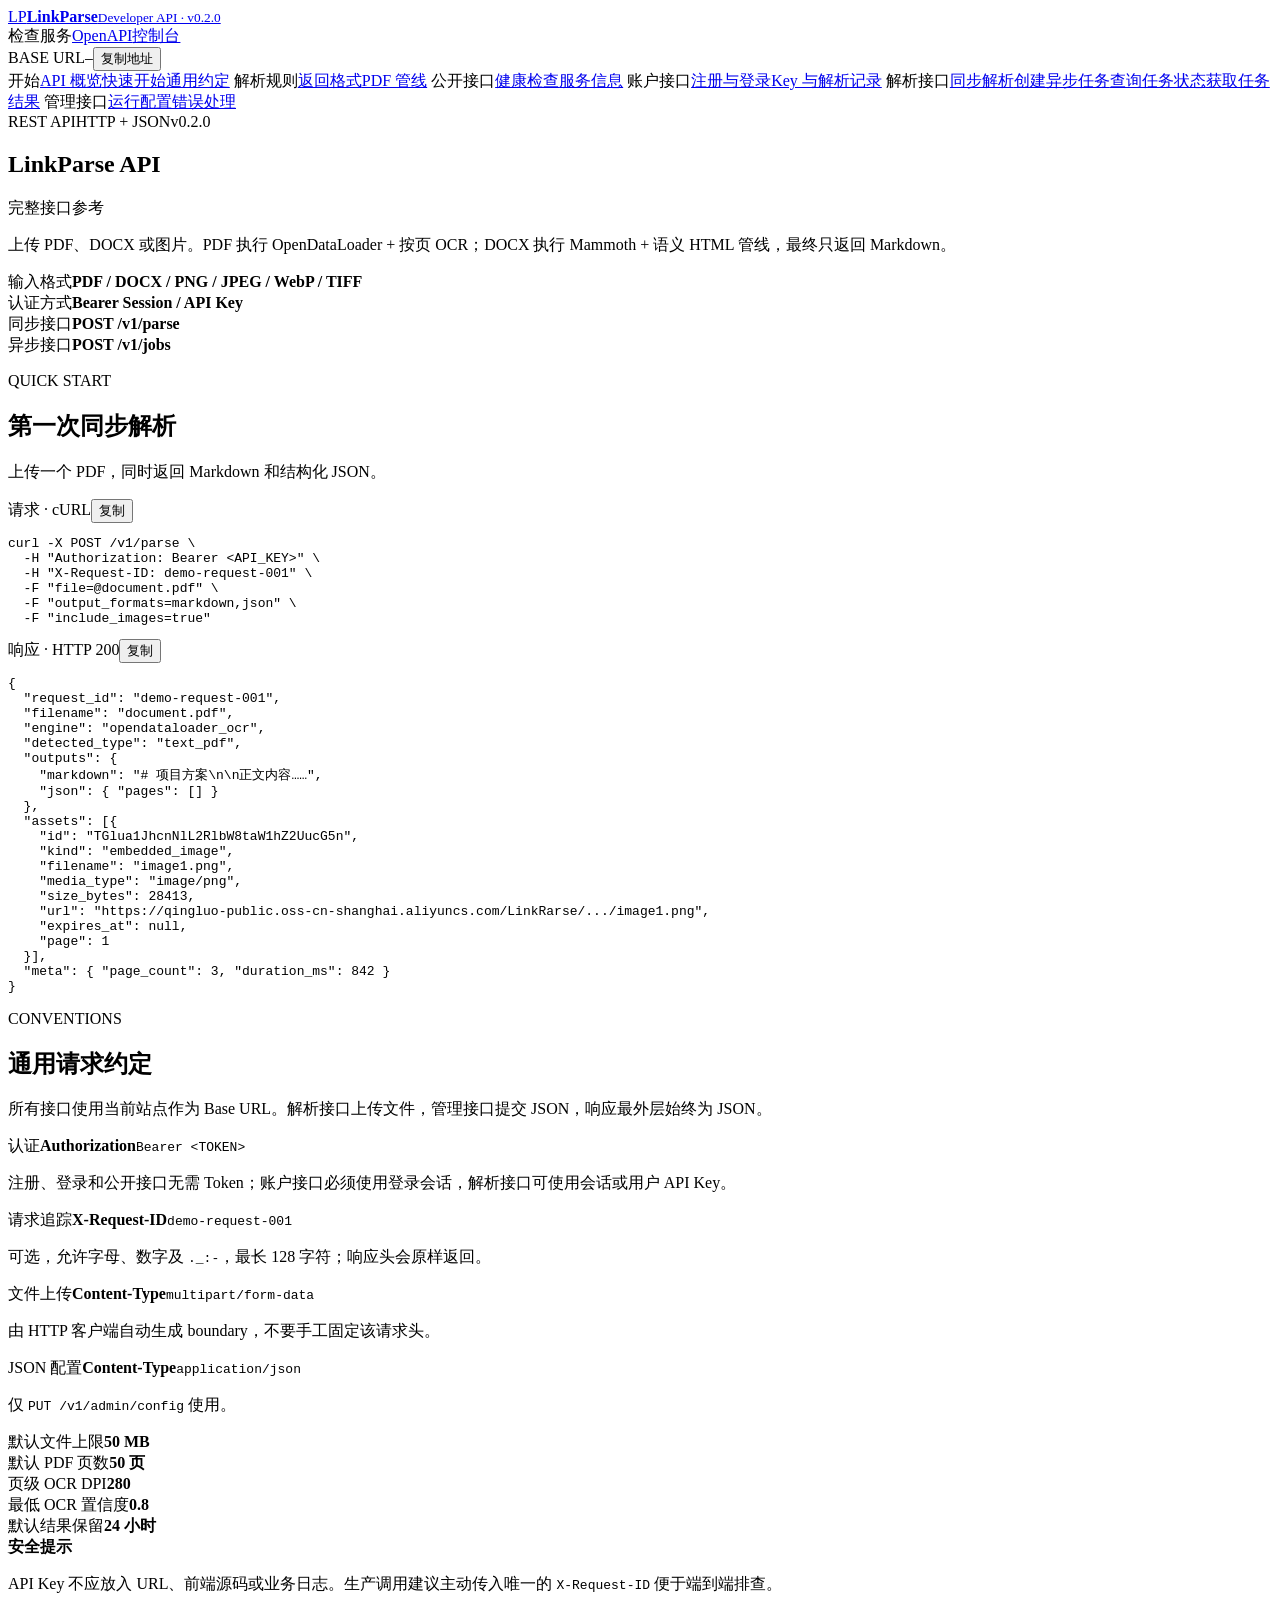
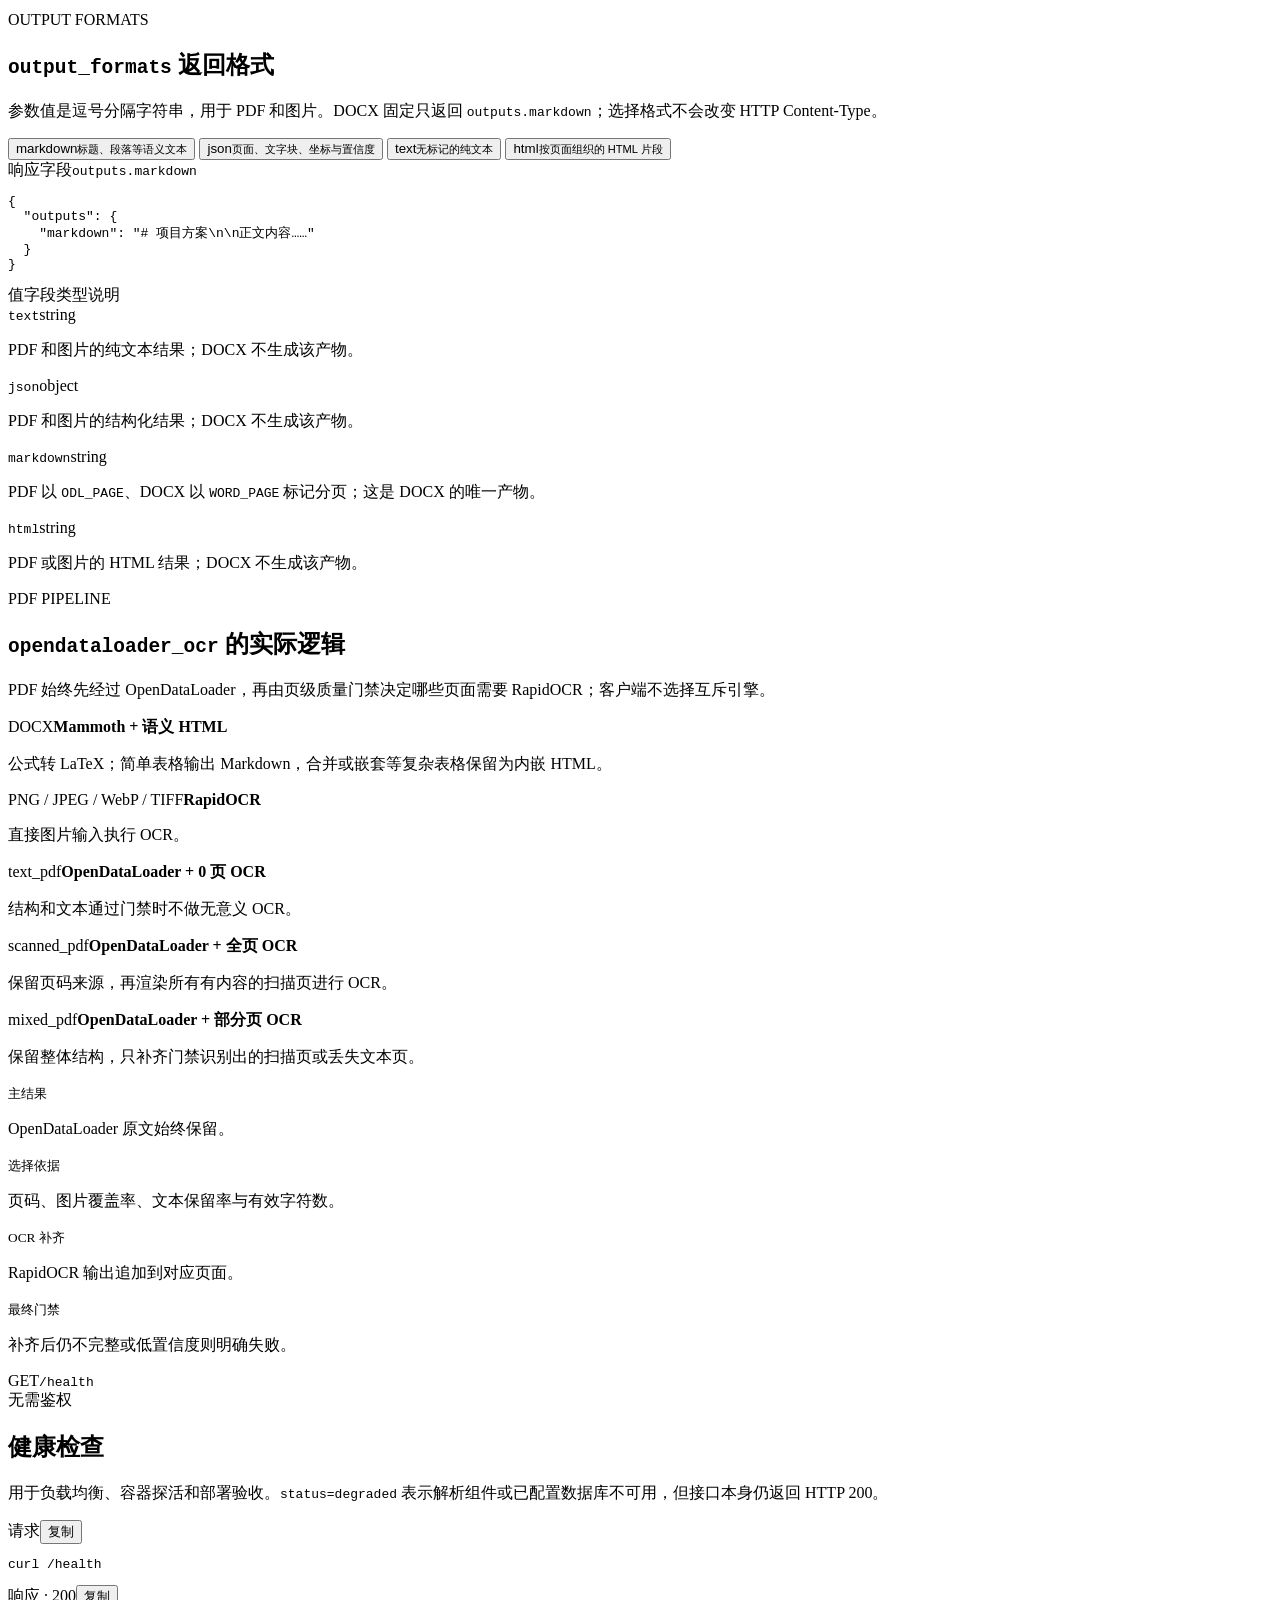
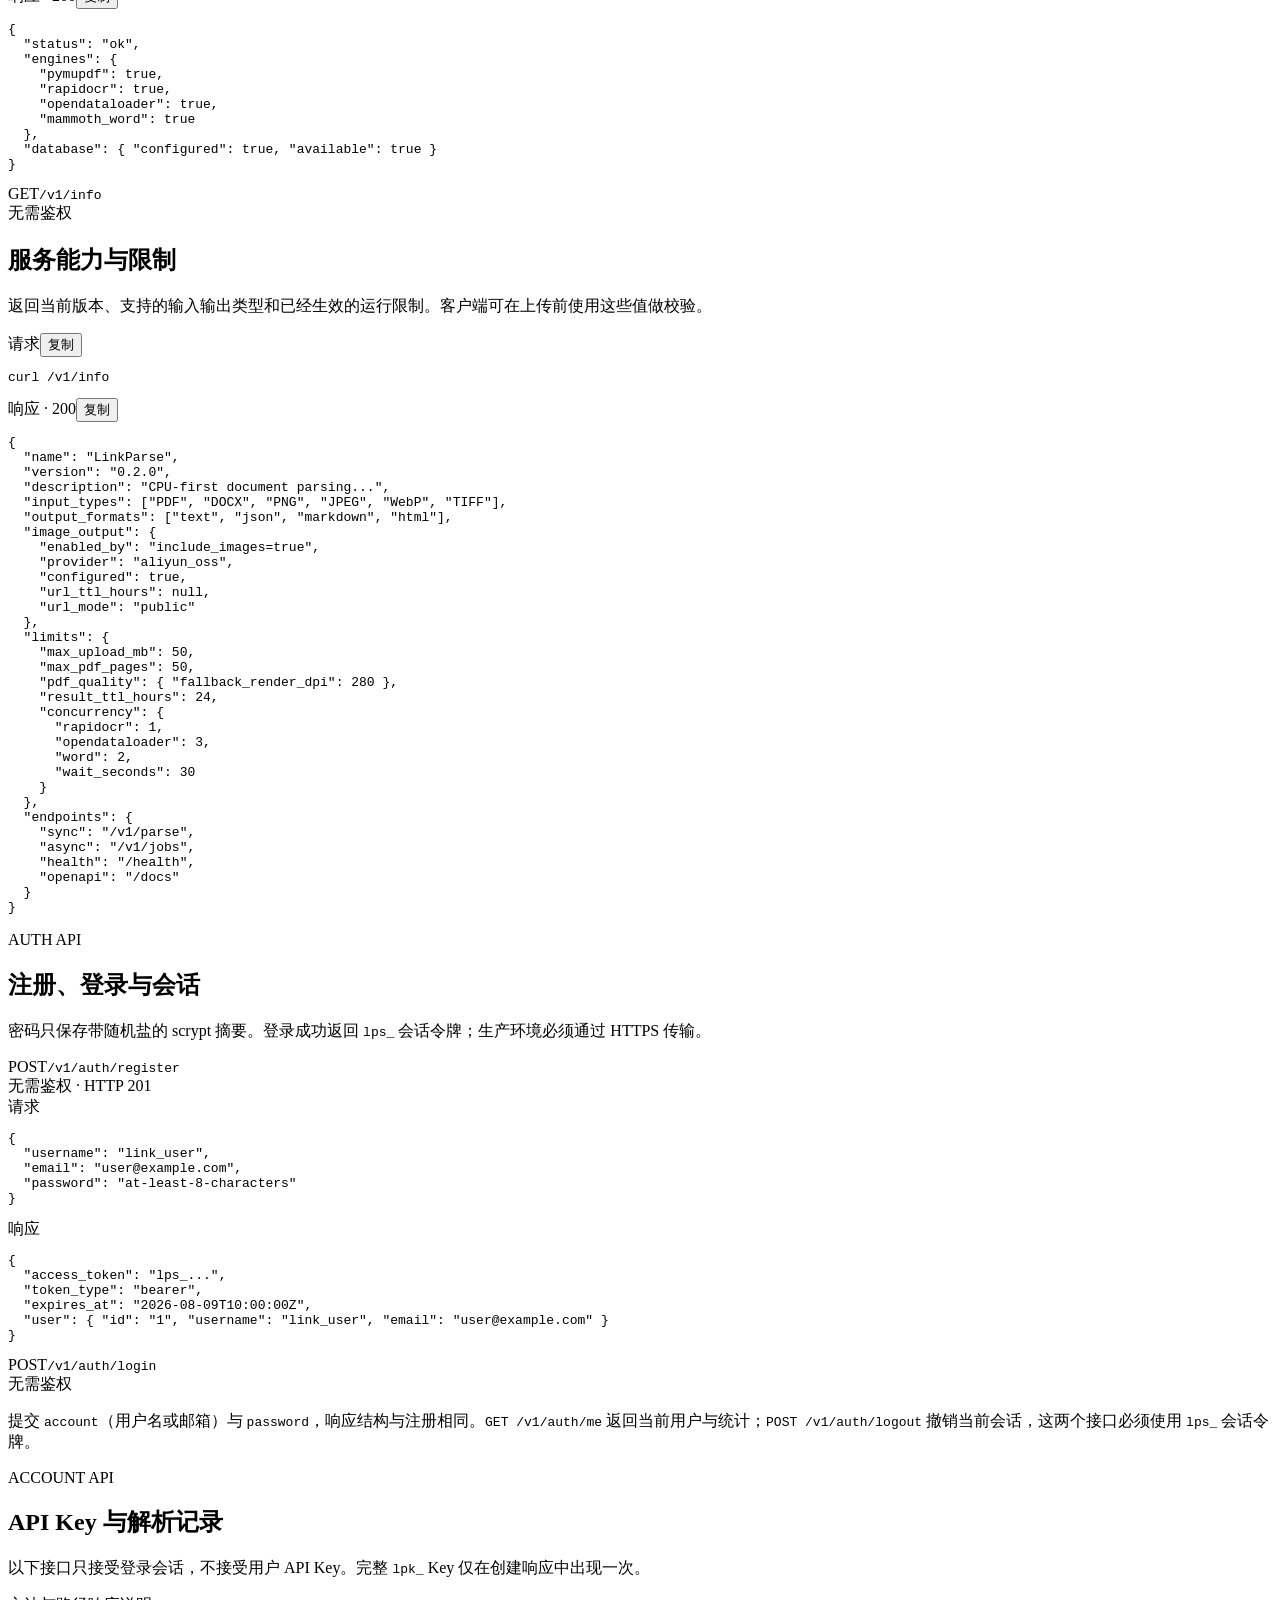
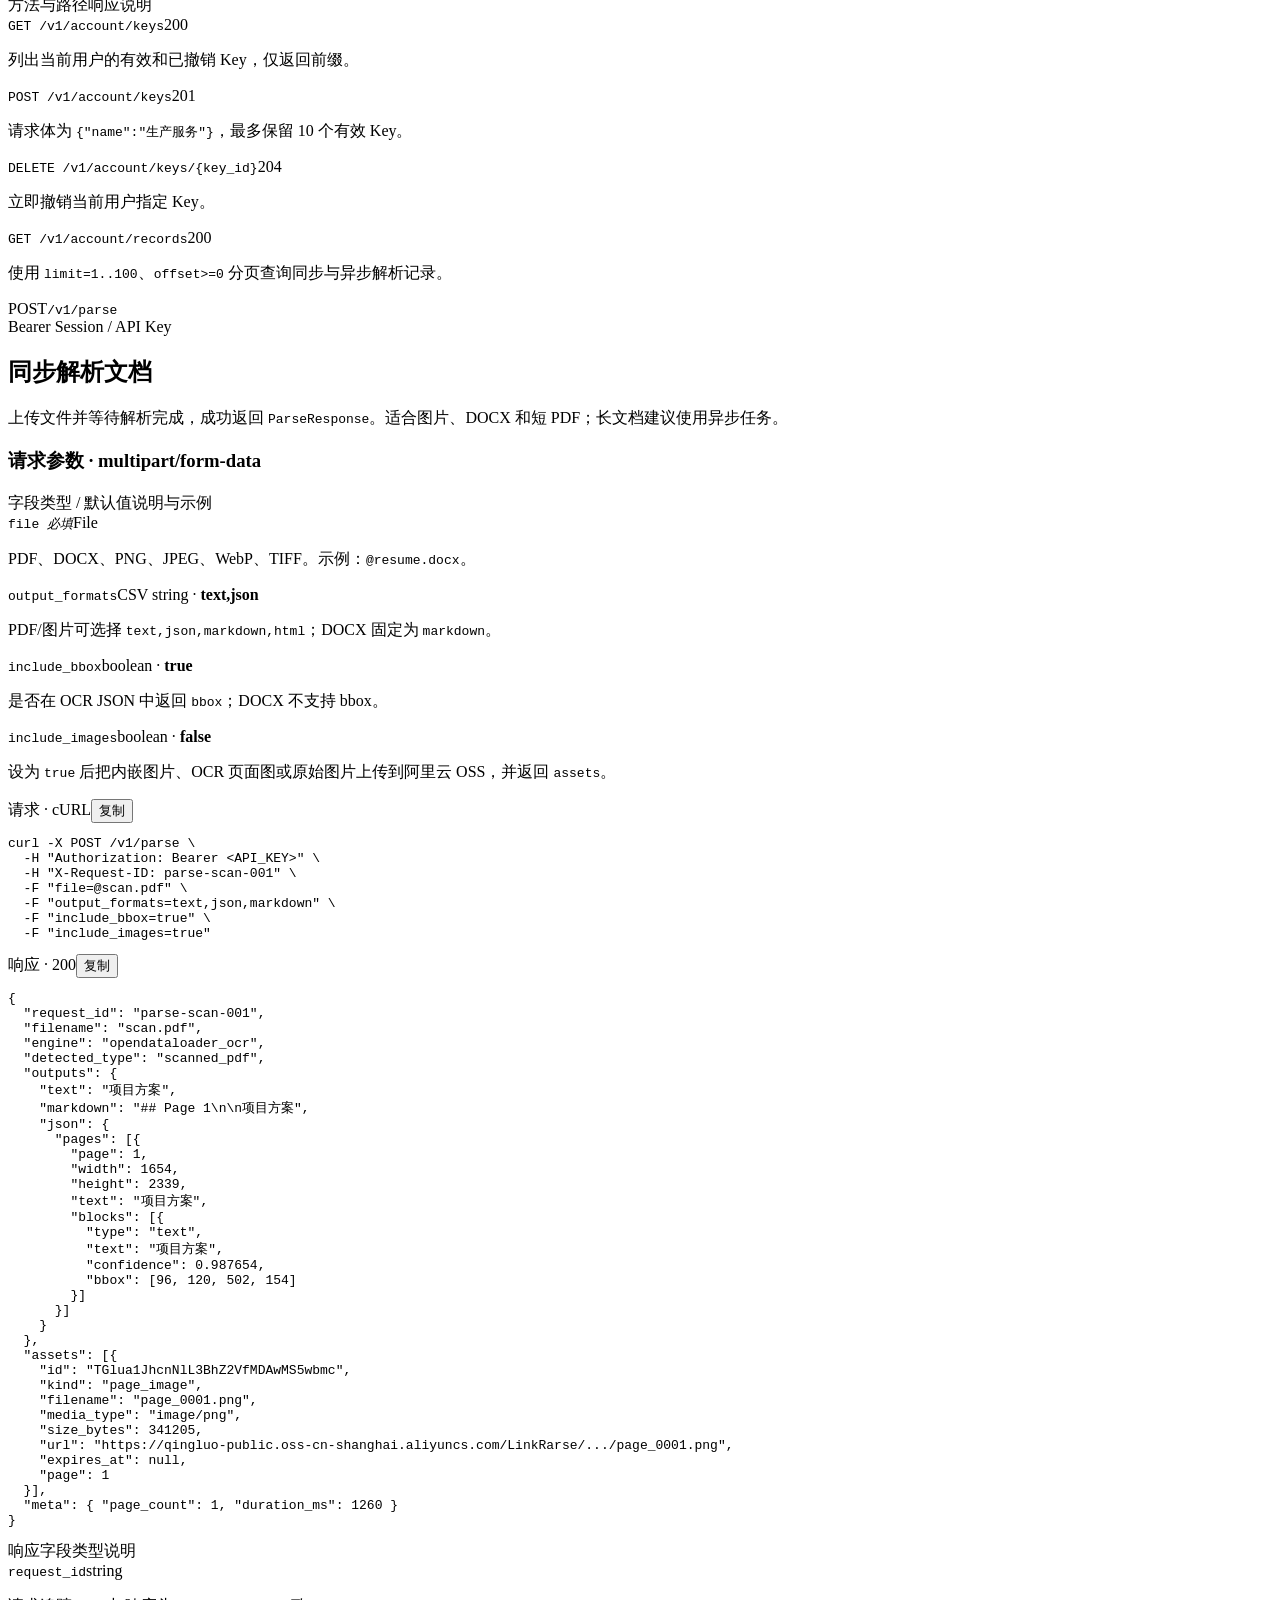
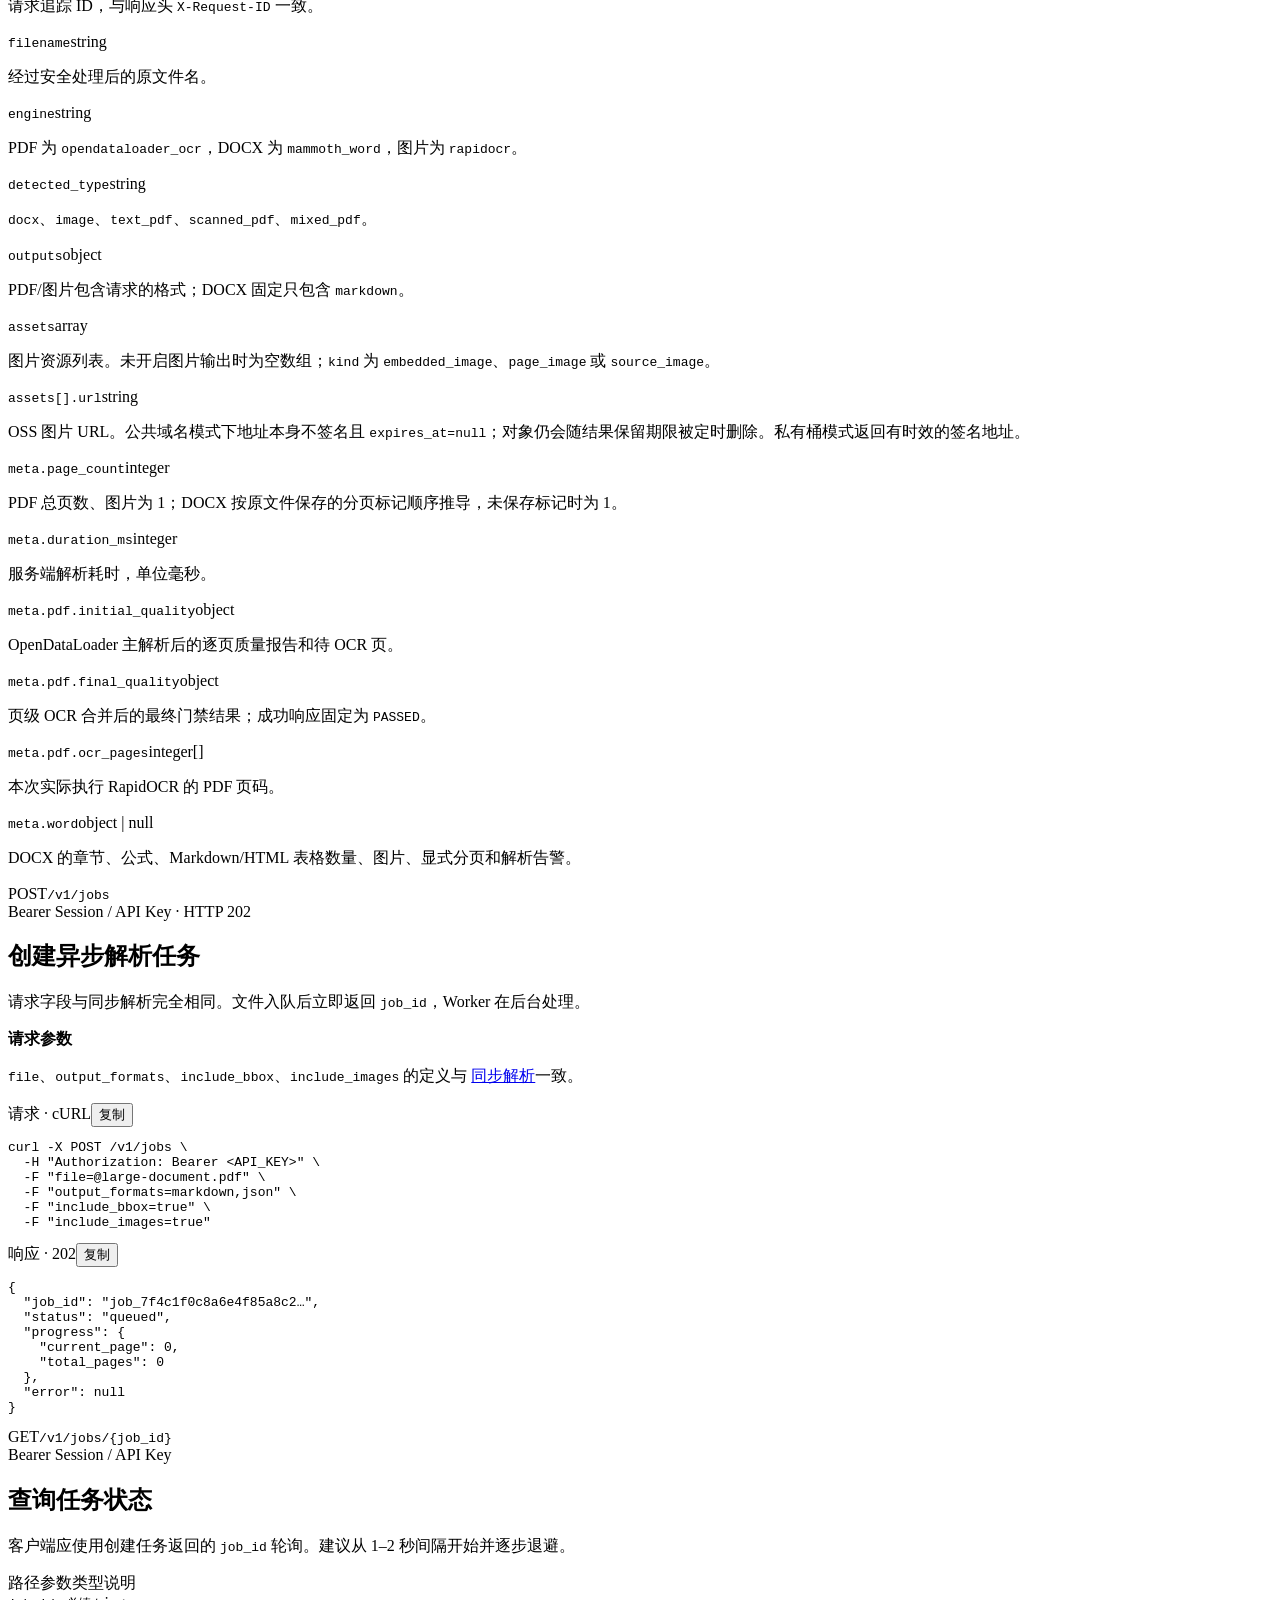
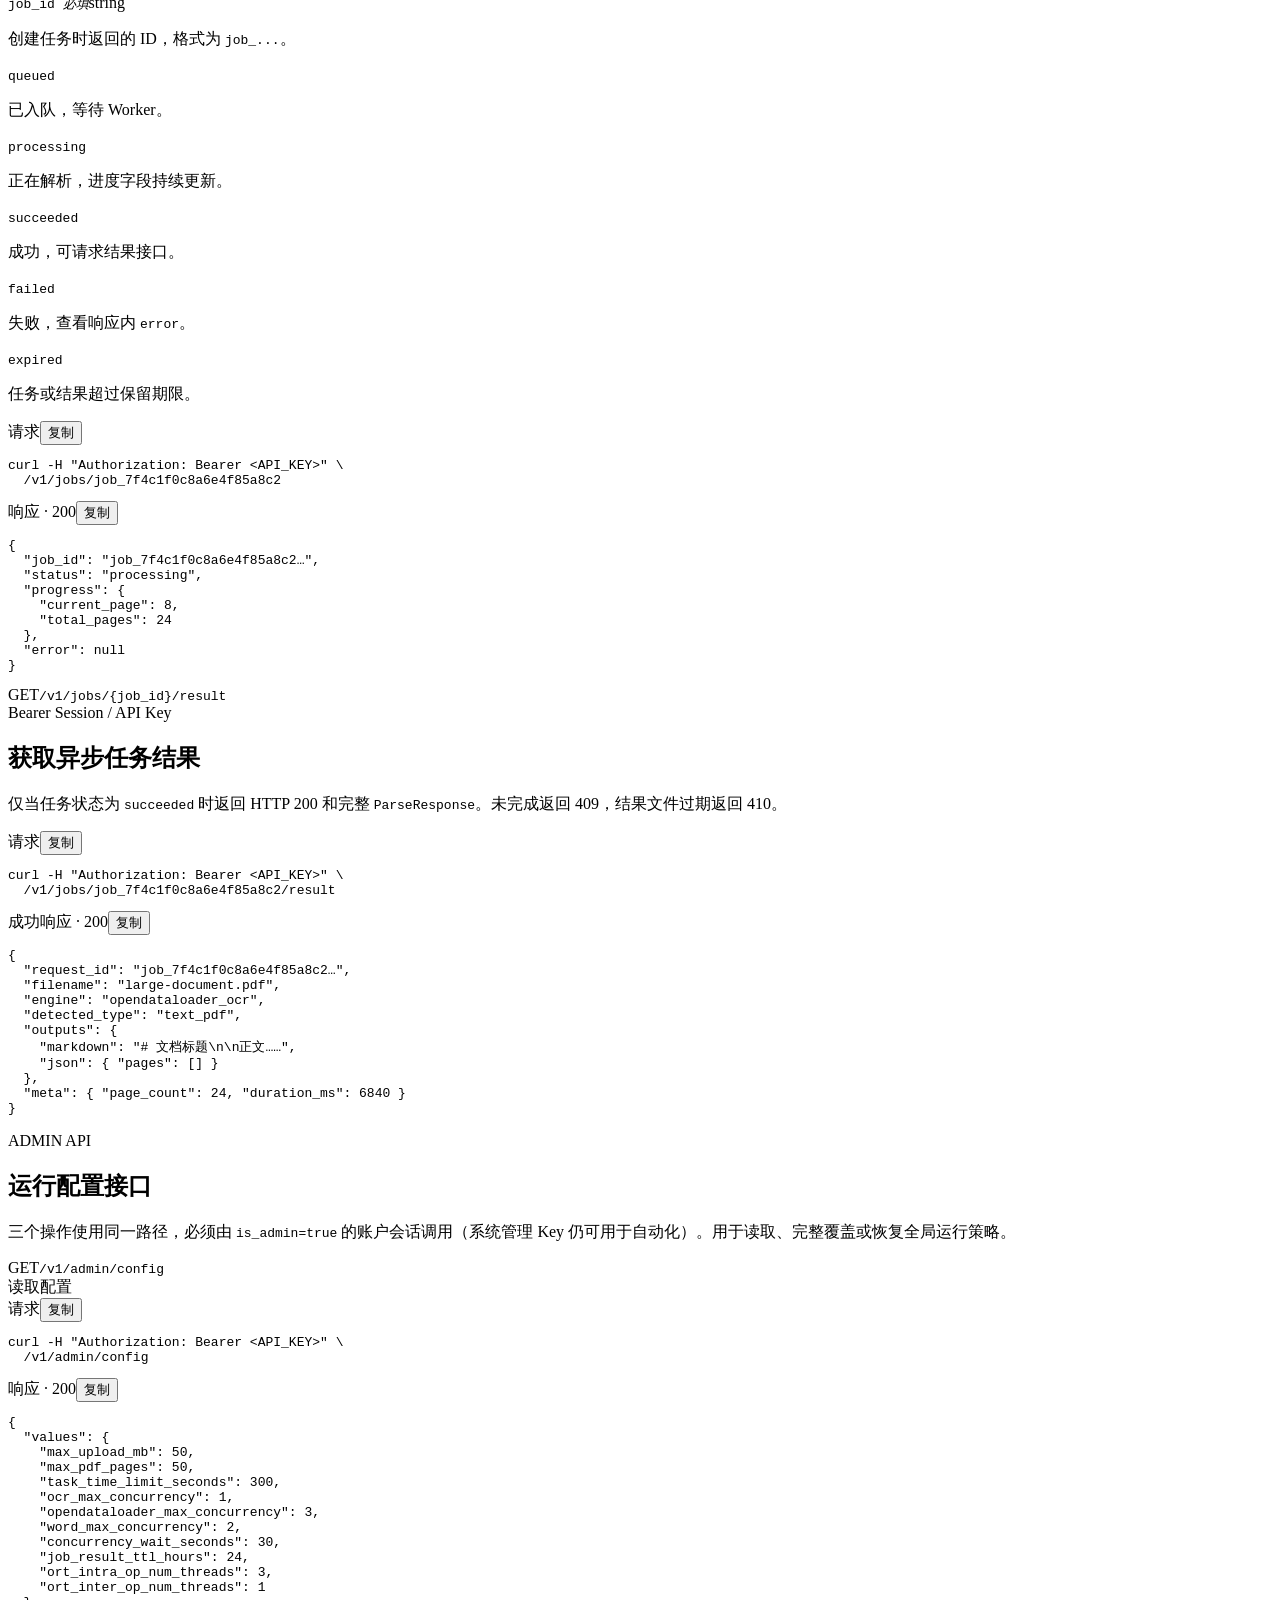
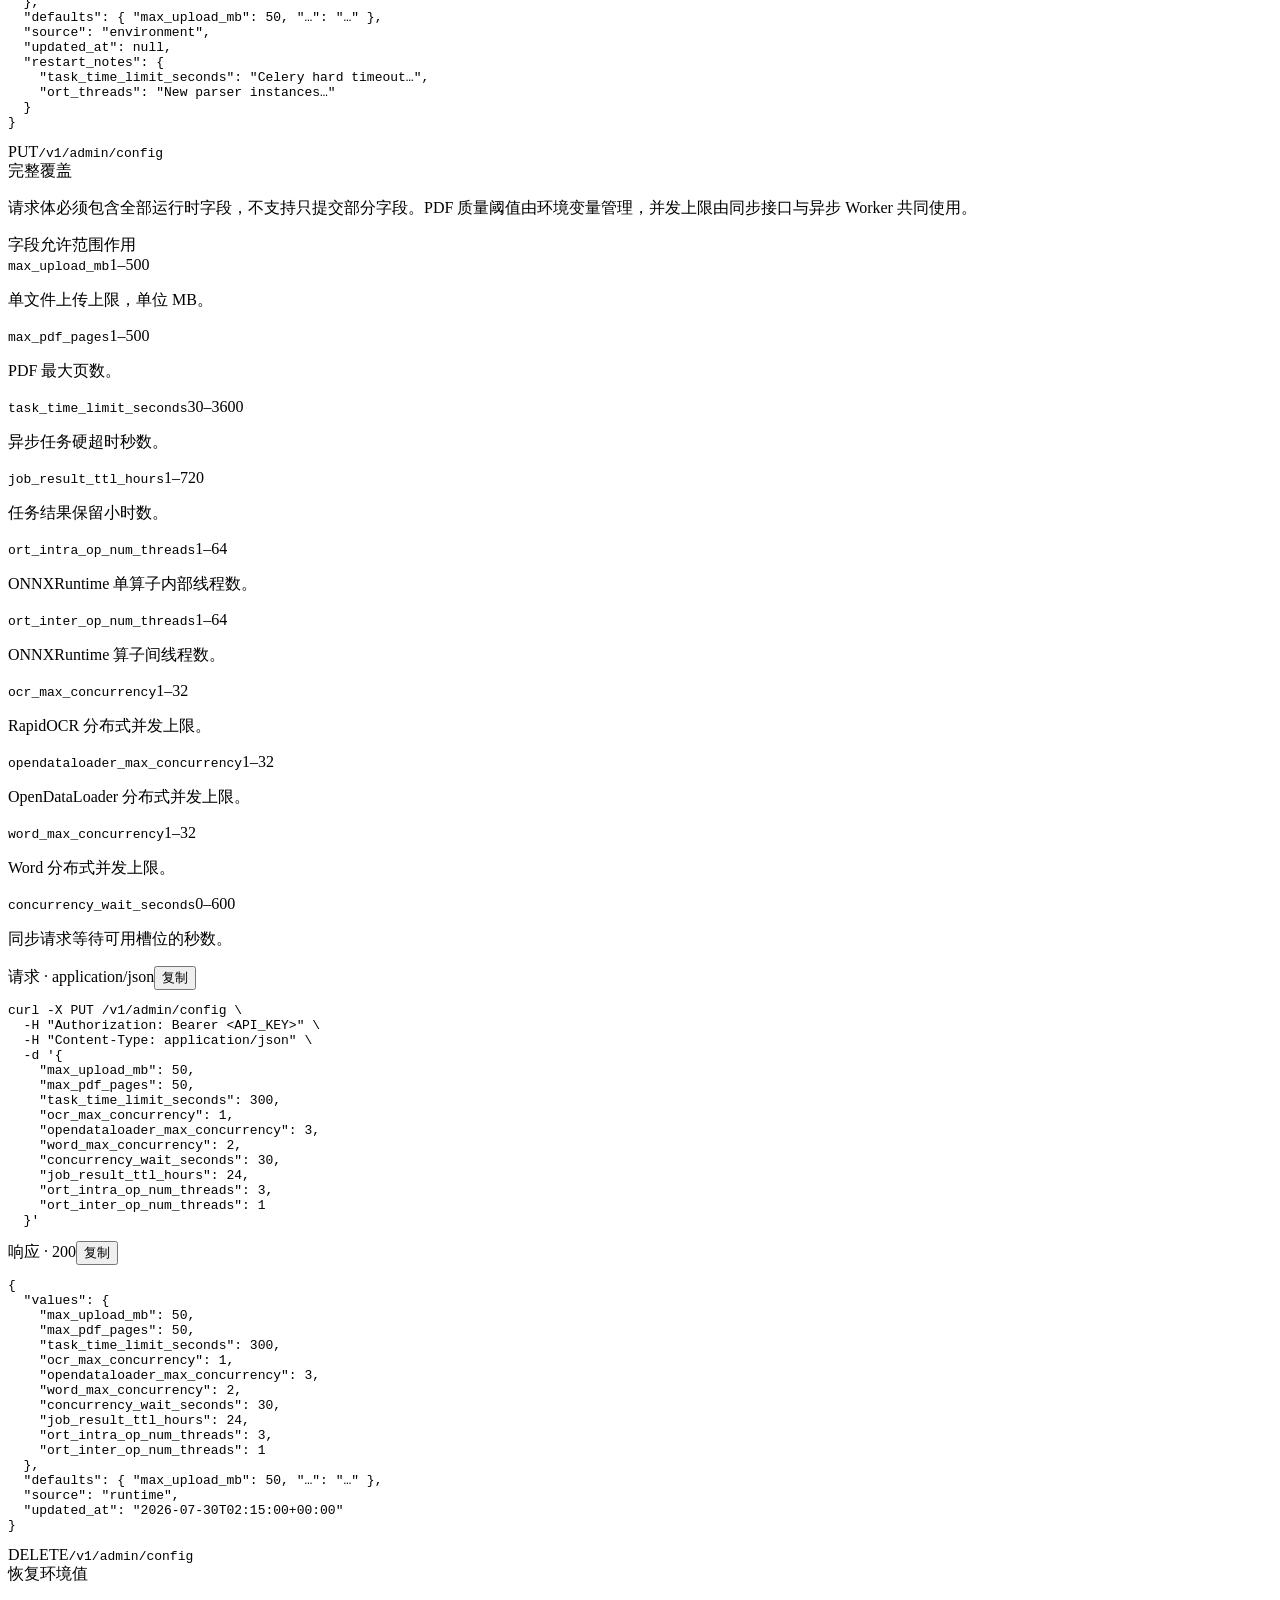
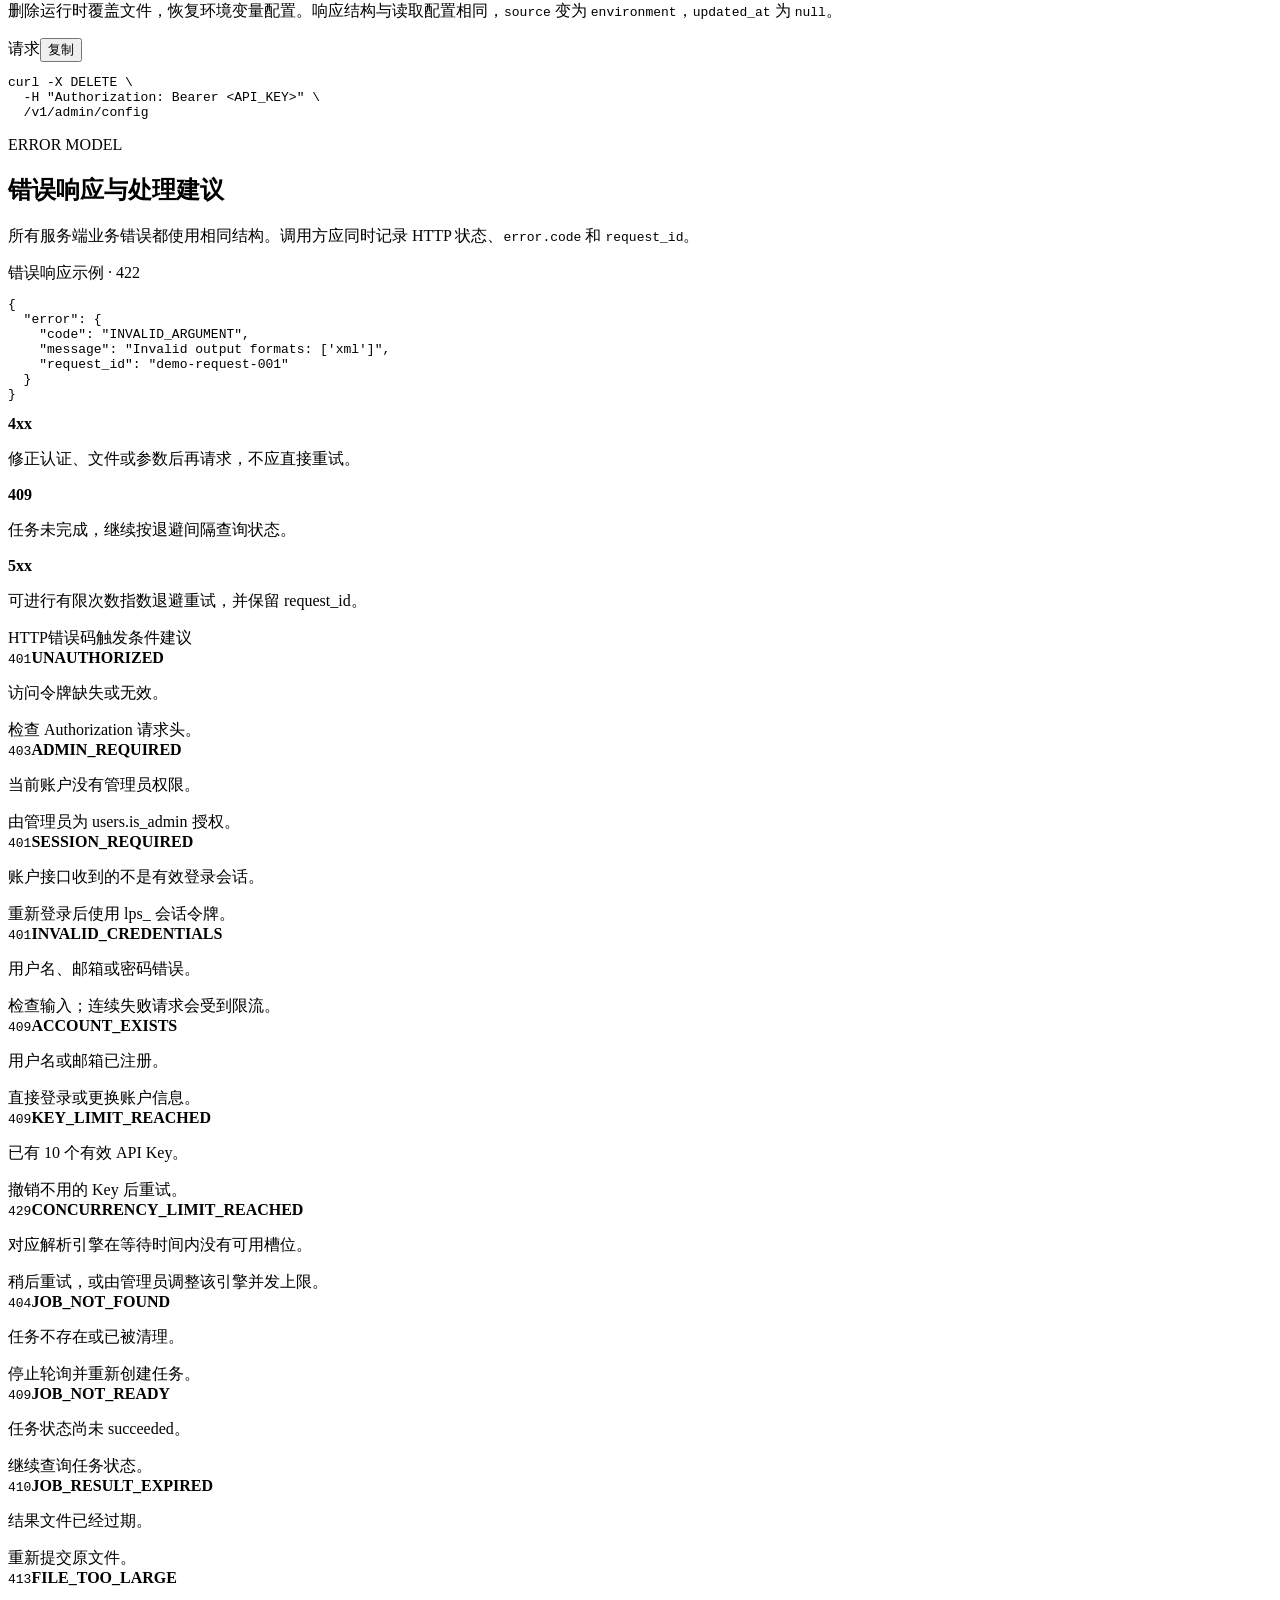
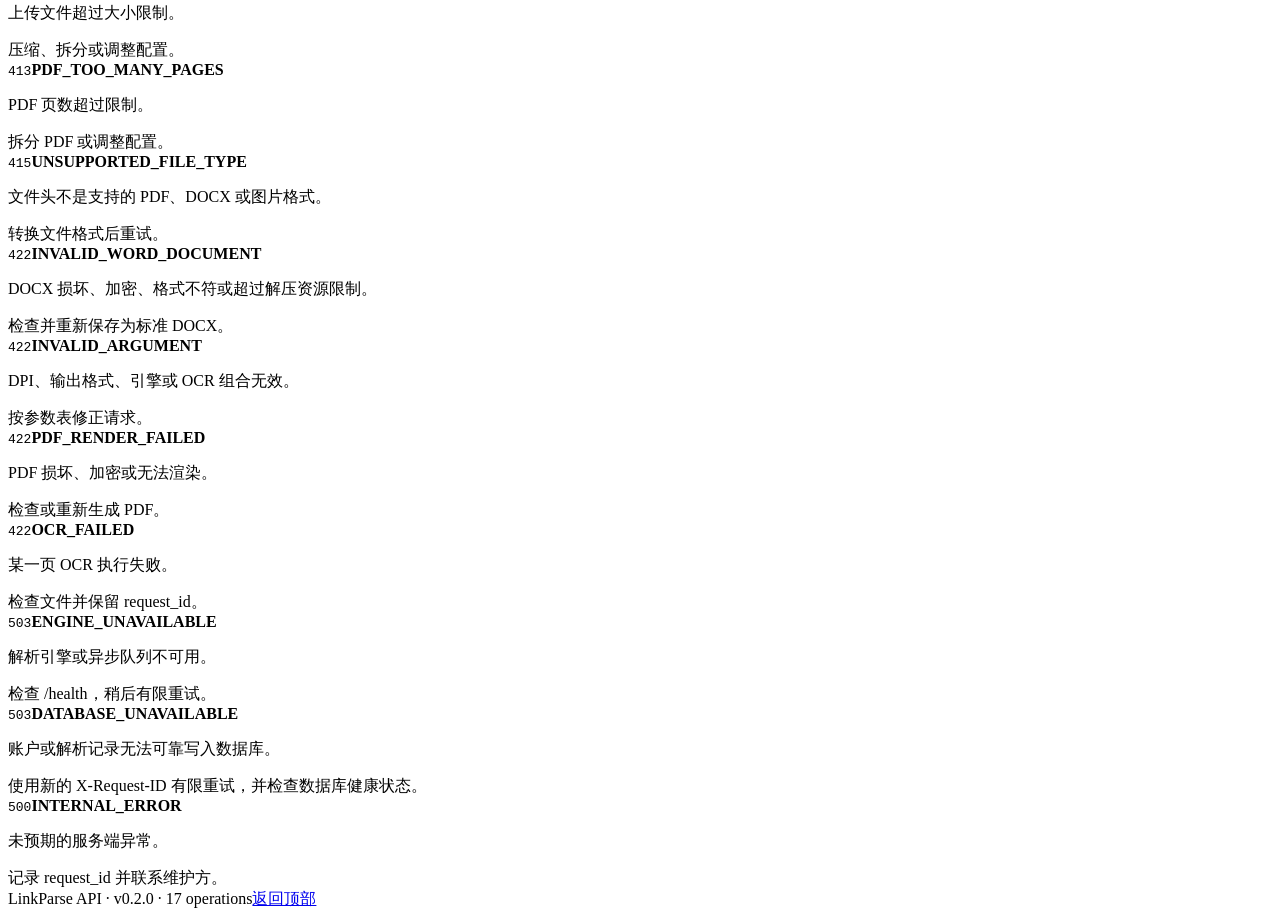
==== commit 410a0058: "功能：新增 DOCX 转 Markdown 解析链路" ====
--- a/app/web/docs.html
+++ b/app/web/docs.html
@@ -31,9 +31,9 @@
           <div class="hero-status"><span>REST API</span><span>HTTP + JSON</span><span>v0.2.0</span></div>
           <h1>LinkParse API</h1>
           <p class="hero-subtitle">完整接口参考</p>
-          <p class="lede">上传 PDF 或图片。PDF 统一执行 OpenDataLoader + 按页 OCR 管线，返回 Text、JSON、Markdown、HTML。本文档覆盖当前全部接口、字段定义和可直接复制的出入参示例。</p>
+          <p class="lede">上传 PDF、DOCX 或图片。PDF 执行 OpenDataLoader + 按页 OCR；DOCX 执行 Mammoth + 语义 HTML 管线，最终只返回 Markdown。</p>
           <div class="api-summary-grid">
-            <div><span>输入格式</span><strong>PDF / PNG / JPEG / WebP / TIFF</strong></div>
+            <div><span>输入格式</span><strong>PDF / DOCX / PNG / JPEG / WebP / TIFF</strong></div>
             <div><span>认证方式</span><strong>Bearer Session / API Key</strong></div>
             <div><span>同步接口</span><strong>POST /v1/parse</strong></div>
             <div><span>异步接口</span><strong>POST /v1/jobs</strong></div>
@@ -86,7 +86,7 @@
         </section>
 
         <section class="doc-section" id="formats">
-          <div class="section-heading"><p class="section-kicker">OUTPUT FORMATS</p><h2><code>output_formats</code> 返回格式</h2><p>参数值是逗号分隔字符串，可选择一种或多种格式。选择格式不会改变 HTTP Content-Type；结果始终放在 JSON 响应的 <code>outputs</code> 对象内。</p></div>
+          <div class="section-heading"><p class="section-kicker">OUTPUT FORMATS</p><h2><code>output_formats</code> 返回格式</h2><p>参数值是逗号分隔字符串，用于 PDF 和图片。DOCX 固定只返回 <code>outputs.markdown</code>；选择格式不会改变 HTTP Content-Type。</p></div>
           <div class="format-layout">
             <div class="format-options" role="tablist" aria-label="返回格式示例">
               <button class="format-tab active fluid-press" type="button" role="tab" aria-selected="true" data-format="markdown"><span>markdown</span><small>标题、段落等语义文本</small></button>
@@ -102,16 +102,17 @@
           </div>
           <div class="schema-table">
             <div class="schema-head"><span>值</span><span>字段类型</span><span>说明</span></div>
-            <div><code>text</code><span>string</span><p>由最终 Markdown 转换的纯文本，保持 PDF 页序。</p></div>
-            <div><code>json</code><span>object</span><p>OpenDataLoader 结构化结果；发生页级 OCR 时增加 <code>ocr_fallback_pages</code>。</p></div>
-            <div><code>markdown</code><span>string</span><p>以 <code>ODL_PAGE</code> 标记分页，OCR 补充位于对应页面内。</p></div>
-            <div><code>html</code><span>string</span><p>OpenDataLoader HTML；OCR 补充按来源页插入。</p></div>
+            <div><code>text</code><span>string</span><p>PDF 和图片的纯文本结果；DOCX 不生成该产物。</p></div>
+            <div><code>json</code><span>object</span><p>PDF 和图片的结构化结果；DOCX 不生成该产物。</p></div>
+            <div><code>markdown</code><span>string</span><p>PDF 以 <code>ODL_PAGE</code>、DOCX 以 <code>WORD_PAGE</code> 标记分页；这是 DOCX 的唯一产物。</p></div>
+            <div><code>html</code><span>string</span><p>PDF 或图片的 HTML 结果；DOCX 不生成该产物。</p></div>
           </div>
         </section>
 
         <section class="doc-section" id="pdf-pipeline">
           <div class="section-heading"><p class="section-kicker">PDF PIPELINE</p><h2><code>opendataloader_ocr</code> 的实际逻辑</h2><p>PDF 始终先经过 OpenDataLoader，再由页级质量门禁决定哪些页面需要 RapidOCR；客户端不选择互斥引擎。</p></div>
           <div class="route-map">
+            <div class="route-row"><span>DOCX</span><strong>Mammoth + 语义 HTML</strong><p>公式转 LaTeX；简单表格输出 Markdown，合并或嵌套等复杂表格保留为内嵌 HTML。</p></div>
             <div class="route-row"><span>PNG / JPEG / WebP / TIFF</span><strong>RapidOCR</strong><p>直接图片输入执行 OCR。</p></div>
             <div class="route-row"><span>text_pdf</span><strong>OpenDataLoader + 0 页 OCR</strong><p>结构和文本通过门禁时不做无意义 OCR。</p></div>
             <div class="route-row"><span>scanned_pdf</span><strong>OpenDataLoader + 全页 OCR</strong><p>保留页码来源，再渲染所有有内容的扫描页进行 OCR。</p></div>
@@ -130,7 +131,8 @@
   "engines": {
     "pymupdf": true,
     "rapidocr": true,
-    "opendataloader": true
+    "opendataloader": true,
+    "mammoth_word": true
   },
   "database": { "configured": true, "available": true }
 }</code></pre></div>
@@ -146,7 +148,7 @@
   "name": "LinkParse",
   "version": "0.2.0",
   "description": "CPU-first document parsing...",
-  "input_types": ["PDF", "PNG", "JPEG", "WebP", "TIFF"],
+  "input_types": ["PDF", "DOCX", "PNG", "JPEG", "WebP", "TIFF"],
   "output_formats": ["text", "json", "markdown", "html"],
   "image_output": {
     "enabled_by": "include_images=true",
@@ -163,6 +165,7 @@
     "concurrency": {
       "rapidocr": 1,
       "opendataloader": 3,
+      "word": 2,
       "wait_seconds": 30
     }
   },
@@ -210,13 +213,13 @@
 
         <section class="doc-section endpoint-section" id="parse">
           <div class="endpoint-head"><div><span class="method post">POST</span><code>/v1/parse</code></div><span class="auth-badge">Bearer Session / API Key</span></div>
-          <div class="section-heading"><h2>同步解析文档</h2><p>上传文件并等待解析完成，成功返回 <code>ParseResponse</code>。适合图片和短 PDF；长文档建议使用异步任务。</p></div>
+          <div class="section-heading"><h2>同步解析文档</h2><p>上传文件并等待解析完成，成功返回 <code>ParseResponse</code>。适合图片、DOCX 和短 PDF；长文档建议使用异步任务。</p></div>
           <h3 class="subheading">请求参数 · multipart/form-data</h3>
           <div class="param-table">
             <div class="param-head"><span>字段</span><span>类型 / 默认值</span><span>说明与示例</span></div>
-            <div><code>file <em>必填</em></code><span>File</span><p>PDF、PNG、JPEG、WebP、TIFF。示例：<code>@resume.pdf</code>。</p></div>
-            <div><code>output_formats</code><span>CSV string · <b>text,json</b></span><p><code>text,json,markdown,html</code> 的任意非空组合。</p></div>
-            <div><code>include_bbox</code><span>boolean · <b>true</b></span><p>是否在 OCR JSON 的每个文字块中返回 <code>bbox</code>；置信度始终返回。</p></div>
+            <div><code>file <em>必填</em></code><span>File</span><p>PDF、DOCX、PNG、JPEG、WebP、TIFF。示例：<code>@resume.docx</code>。</p></div>
+            <div><code>output_formats</code><span>CSV string · <b>text,json</b></span><p>PDF/图片可选择 <code>text,json,markdown,html</code>；DOCX 固定为 <code>markdown</code>。</p></div>
+            <div><code>include_bbox</code><span>boolean · <b>true</b></span><p>是否在 OCR JSON 中返回 <code>bbox</code>；DOCX 不支持 bbox。</p></div>
             <div><code>include_images</code><span>boolean · <b>false</b></span><p>设为 <code>true</code> 后把内嵌图片、OCR 页面图或原始图片上传到阿里云 OSS，并返回 <code>assets</code>。</p></div>
           </div>
           <div class="example-pair spaced">
@@ -267,16 +270,17 @@
             <div class="schema-head"><span>响应字段</span><span>类型</span><span>说明</span></div>
             <div><code>request_id</code><span>string</span><p>请求追踪 ID，与响应头 <code>X-Request-ID</code> 一致。</p></div>
             <div><code>filename</code><span>string</span><p>经过安全处理后的原文件名。</p></div>
-            <div><code>engine</code><span>string</span><p>PDF 固定为 <code>opendataloader_ocr</code>；直接图片输入为 <code>rapidocr</code>。</p></div>
-            <div><code>detected_type</code><span>string</span><p><code>image</code>、<code>text_pdf</code>、<code>scanned_pdf</code>、<code>mixed_pdf</code>。</p></div>
-            <div><code>outputs</code><span>object</span><p>只包含 <code>output_formats</code> 请求的格式。</p></div>
+            <div><code>engine</code><span>string</span><p>PDF 为 <code>opendataloader_ocr</code>，DOCX 为 <code>mammoth_word</code>，图片为 <code>rapidocr</code>。</p></div>
+            <div><code>detected_type</code><span>string</span><p><code>docx</code>、<code>image</code>、<code>text_pdf</code>、<code>scanned_pdf</code>、<code>mixed_pdf</code>。</p></div>
+            <div><code>outputs</code><span>object</span><p>PDF/图片包含请求的格式；DOCX 固定只包含 <code>markdown</code>。</p></div>
             <div><code>assets</code><span>array</span><p>图片资源列表。未开启图片输出时为空数组；<code>kind</code> 为 <code>embedded_image</code>、<code>page_image</code> 或 <code>source_image</code>。</p></div>
             <div><code>assets[].url</code><span>string</span><p>OSS 图片 URL。公共域名模式下地址本身不签名且 <code>expires_at=null</code>；对象仍会随结果保留期限被定时删除。私有桶模式返回有时效的签名地址。</p></div>
-            <div><code>meta.page_count</code><span>integer</span><p>文档总页数；图片固定为 1。</p></div>
+            <div><code>meta.page_count</code><span>integer</span><p>PDF 总页数、图片为 1；DOCX 按原文件保存的分页标记顺序推导，未保存标记时为 1。</p></div>
             <div><code>meta.duration_ms</code><span>integer</span><p>服务端解析耗时，单位毫秒。</p></div>
             <div><code>meta.pdf.initial_quality</code><span>object</span><p>OpenDataLoader 主解析后的逐页质量报告和待 OCR 页。</p></div>
             <div><code>meta.pdf.final_quality</code><span>object</span><p>页级 OCR 合并后的最终门禁结果；成功响应固定为 <code>PASSED</code>。</p></div>
             <div><code>meta.pdf.ocr_pages</code><span>integer[]</span><p>本次实际执行 RapidOCR 的 PDF 页码。</p></div>
+            <div><code>meta.word</code><span>object | null</span><p>DOCX 的章节、公式、Markdown/HTML 表格数量、图片、显式分页和解析告警。</p></div>
           </div>
         </section>
 
@@ -358,6 +362,7 @@
     "task_time_limit_seconds": 300,
     "ocr_max_concurrency": 1,
     "opendataloader_max_concurrency": 3,
+    "word_max_concurrency": 2,
     "concurrency_wait_seconds": 30,
     "job_result_ttl_hours": 24,
     "ort_intra_op_num_threads": 3,
@@ -380,7 +385,7 @@
             <div class="schema-table config-schema">
               <div class="schema-head"><span>字段</span><span>允许范围</span><span>作用</span></div>
               <div><code>max_upload_mb</code><span>1–500</span><p>单文件上传上限，单位 MB。</p></div><div><code>max_pdf_pages</code><span>1–500</span><p>PDF 最大页数。</p></div><div><code>task_time_limit_seconds</code><span>30–3600</span><p>异步任务硬超时秒数。</p></div><div><code>job_result_ttl_hours</code><span>1–720</span><p>任务结果保留小时数。</p></div><div><code>ort_intra_op_num_threads</code><span>1–64</span><p>ONNXRuntime 单算子内部线程数。</p></div><div><code>ort_inter_op_num_threads</code><span>1–64</span><p>ONNXRuntime 算子间线程数。</p></div>
-              <div><code>ocr_max_concurrency</code><span>1–32</span><p>RapidOCR 分布式并发上限。</p></div><div><code>opendataloader_max_concurrency</code><span>1–32</span><p>OpenDataLoader 分布式并发上限。</p></div><div><code>concurrency_wait_seconds</code><span>0–600</span><p>同步请求等待可用槽位的秒数。</p></div>
+              <div><code>ocr_max_concurrency</code><span>1–32</span><p>RapidOCR 分布式并发上限。</p></div><div><code>opendataloader_max_concurrency</code><span>1–32</span><p>OpenDataLoader 分布式并发上限。</p></div><div><code>word_max_concurrency</code><span>1–32</span><p>Word 分布式并发上限。</p></div><div><code>concurrency_wait_seconds</code><span>0–600</span><p>同步请求等待可用槽位的秒数。</p></div>
             </div>
             <div class="example-pair spaced">
               <div class="code-window"><div class="code-toolbar"><span><b></b>请求 · application/json</span><button class="copy-code fluid-press" data-copy="config-put-request">复制</button></div><pre id="config-put-request"><code>curl -X PUT <span class="origin-token"></span>/v1/admin/config \
@@ -392,6 +397,7 @@
     "task_time_limit_seconds": 300,
     "ocr_max_concurrency": 1,
     "opendataloader_max_concurrency": 3,
+    "word_max_concurrency": 2,
     "concurrency_wait_seconds": 30,
     "job_result_ttl_hours": 24,
     "ort_intra_op_num_threads": 3,
@@ -404,6 +410,7 @@
     "task_time_limit_seconds": 300,
     "ocr_max_concurrency": 1,
     "opendataloader_max_concurrency": 3,
+    "word_max_concurrency": 2,
     "concurrency_wait_seconds": 30,
     "job_result_ttl_hours": 24,
     "ort_intra_op_num_threads": 3,
@@ -451,7 +458,8 @@
             <div><code>410</code><strong>JOB_RESULT_EXPIRED</strong><p>结果文件已经过期。</p><span>重新提交原文件。</span></div>
             <div><code>413</code><strong>FILE_TOO_LARGE</strong><p>上传文件超过大小限制。</p><span>压缩、拆分或调整配置。</span></div>
             <div><code>413</code><strong>PDF_TOO_MANY_PAGES</strong><p>PDF 页数超过限制。</p><span>拆分 PDF 或调整配置。</span></div>
-            <div><code>415</code><strong>UNSUPPORTED_FILE_TYPE</strong><p>文件头不是支持的 PDF 或图片格式。</p><span>转换文件格式后重试。</span></div>
+            <div><code>415</code><strong>UNSUPPORTED_FILE_TYPE</strong><p>文件头不是支持的 PDF、DOCX 或图片格式。</p><span>转换文件格式后重试。</span></div>
+            <div><code>422</code><strong>INVALID_WORD_DOCUMENT</strong><p>DOCX 损坏、加密、格式不符或超过解压资源限制。</p><span>检查并重新保存为标准 DOCX。</span></div>
             <div><code>422</code><strong>INVALID_ARGUMENT</strong><p>DPI、输出格式、引擎或 OCR 组合无效。</p><span>按参数表修正请求。</span></div>
             <div><code>422</code><strong>PDF_RENDER_FAILED</strong><p>PDF 损坏、加密或无法渲染。</p><span>检查或重新生成 PDF。</span></div>
             <div><code>422</code><strong>OCR_FAILED</strong><p>某一页 OCR 执行失败。</p><span>检查文件并保留 request_id。</span></div>
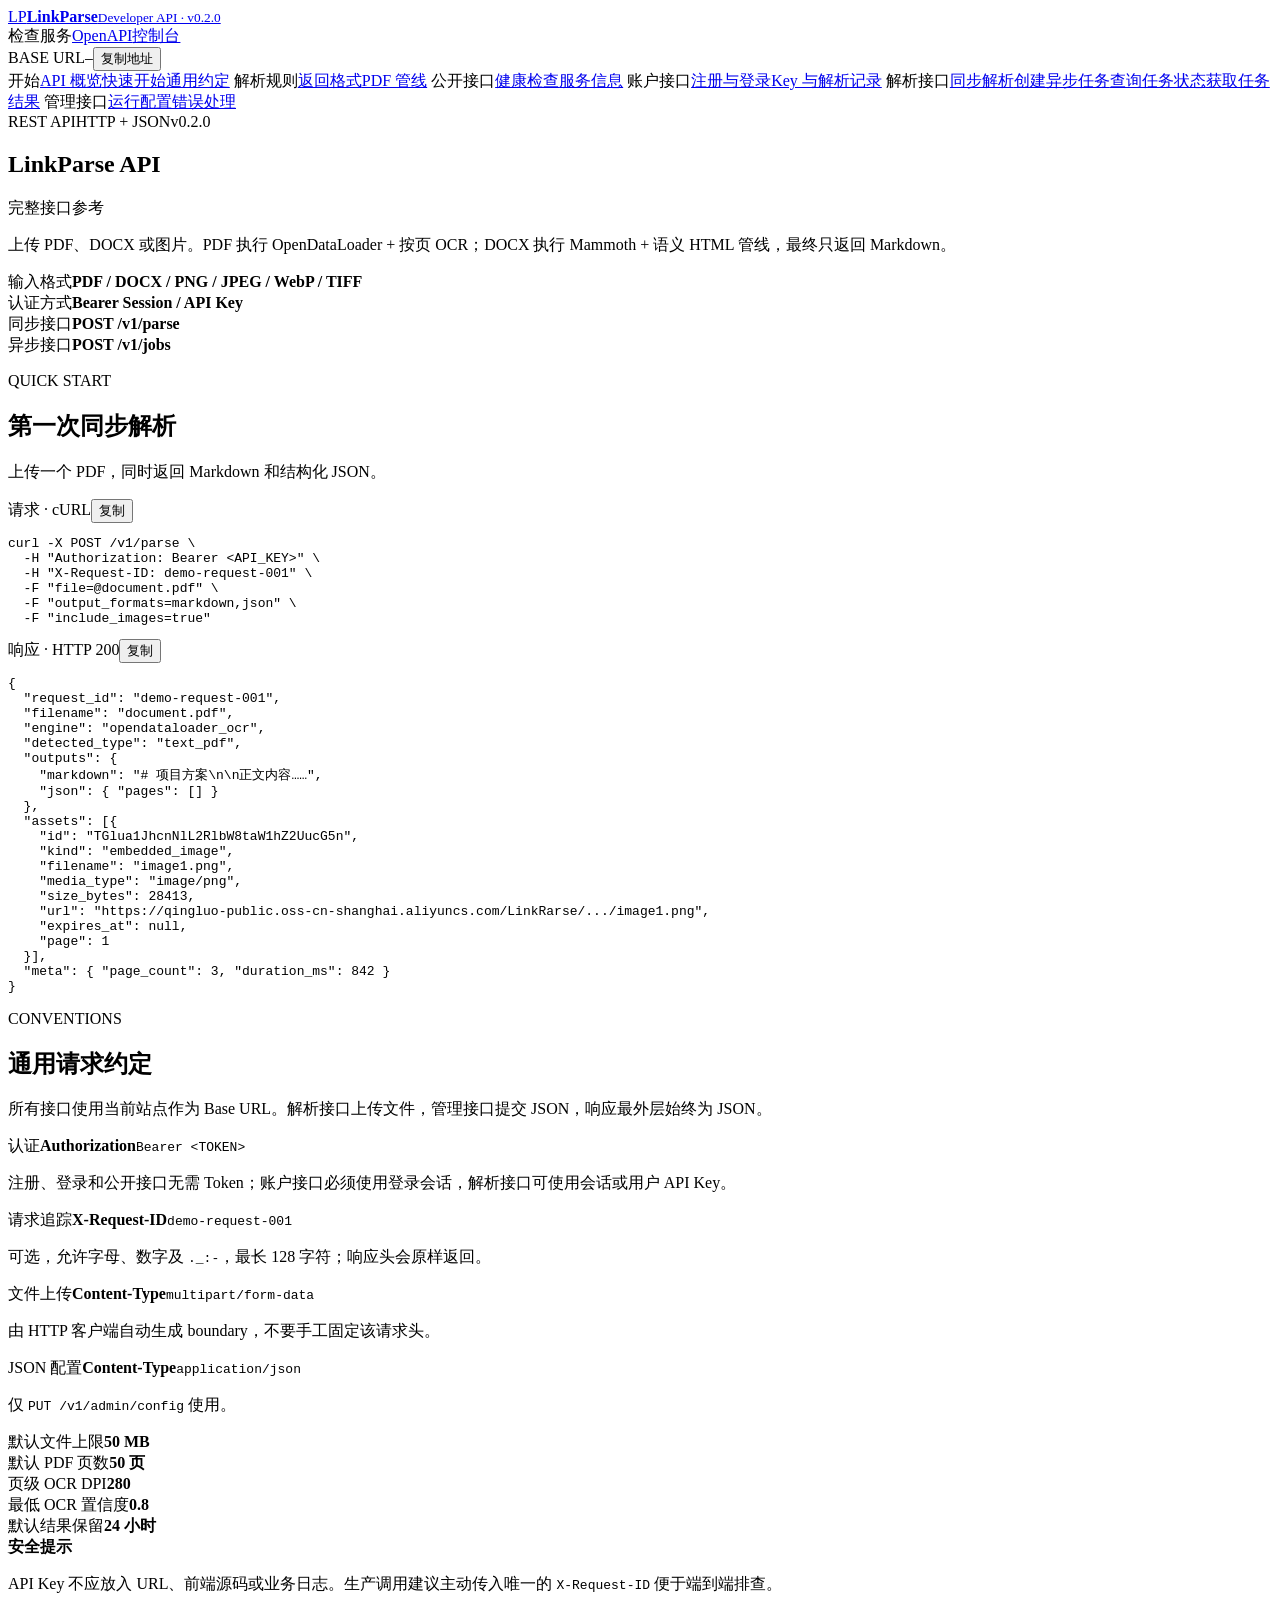
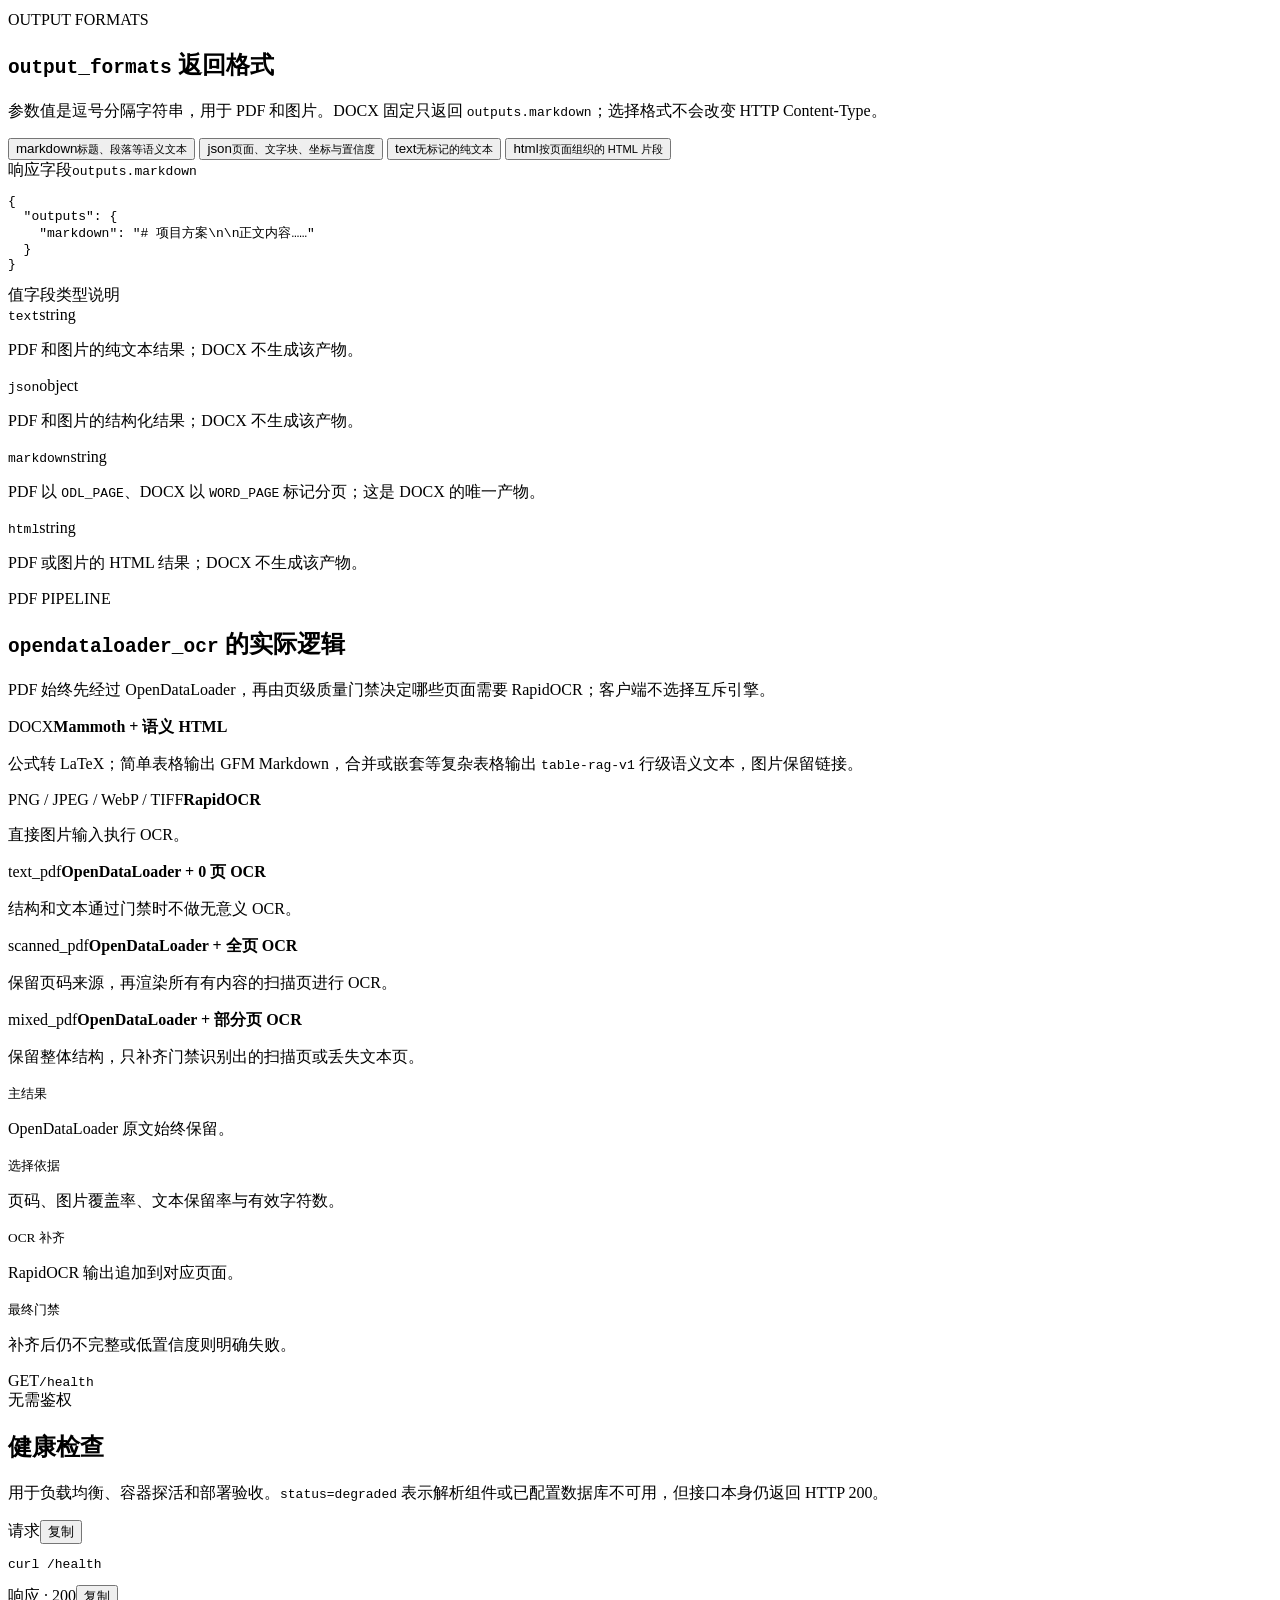
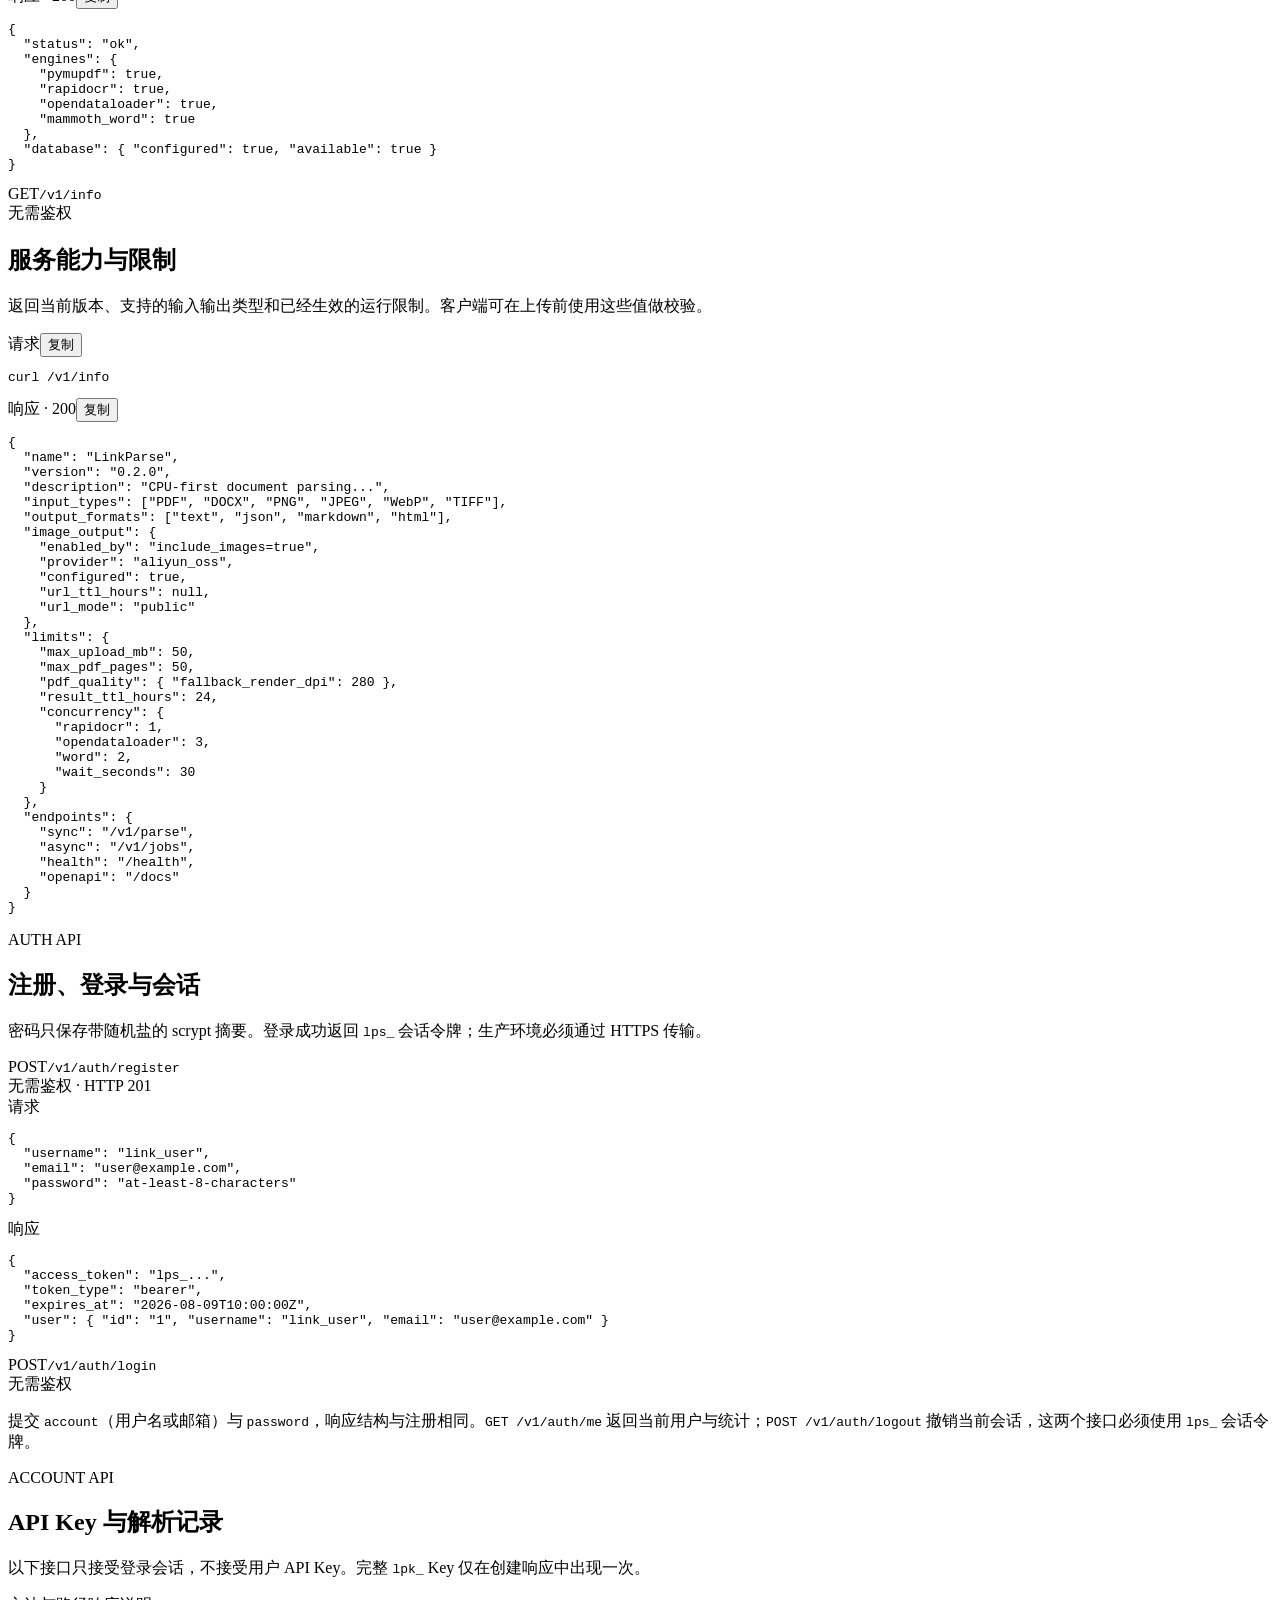
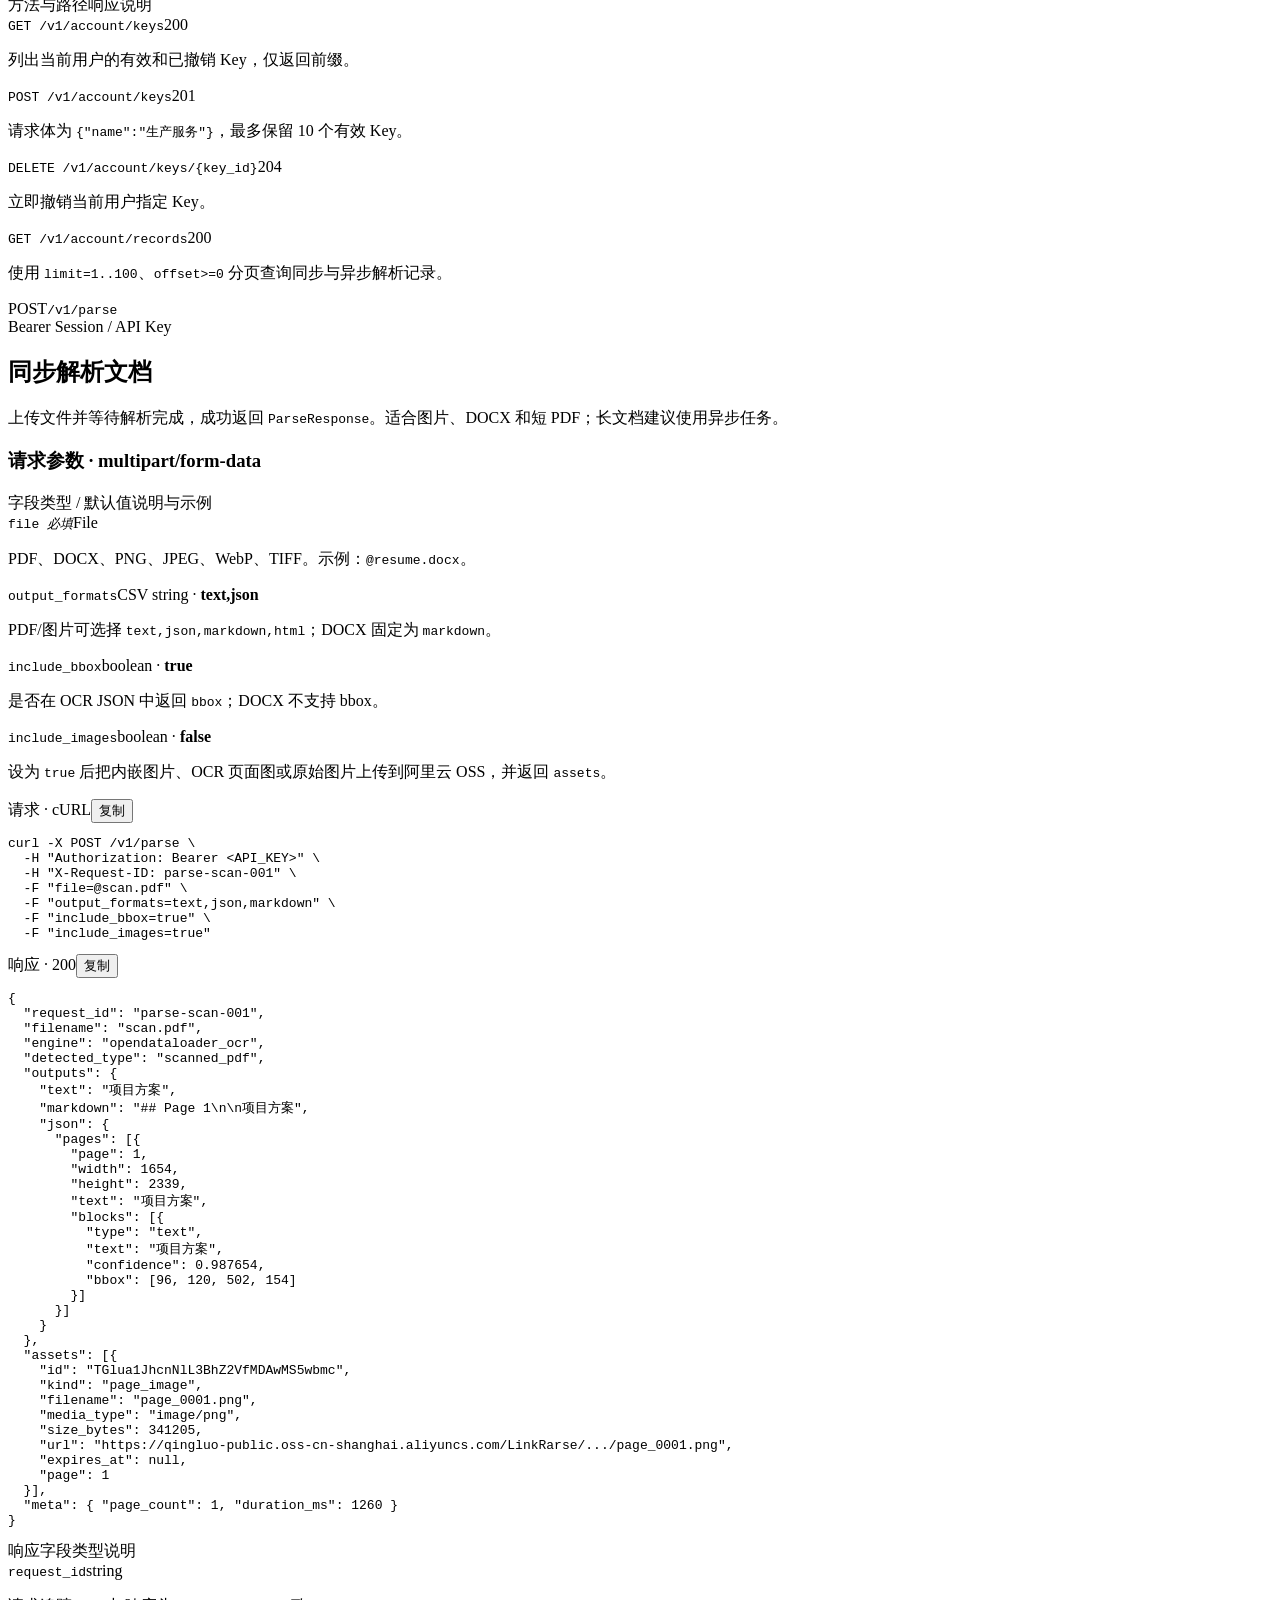
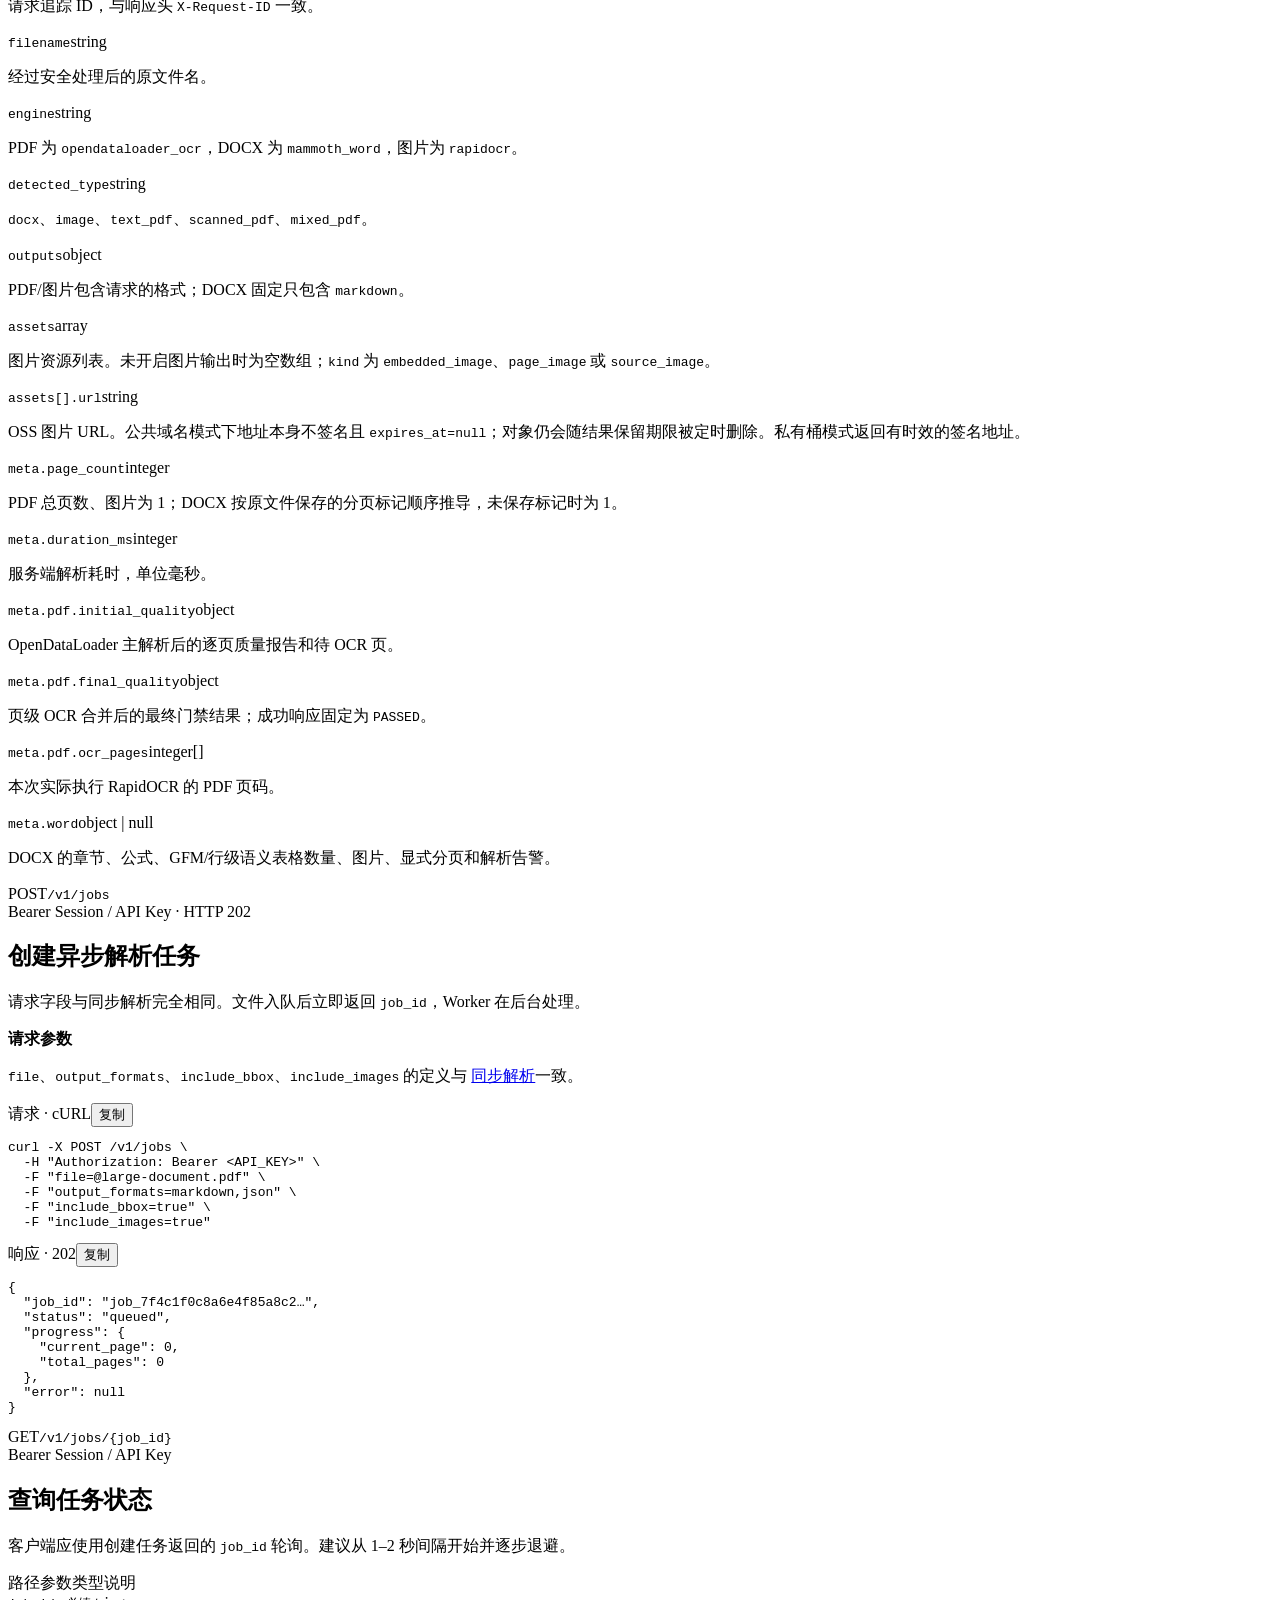
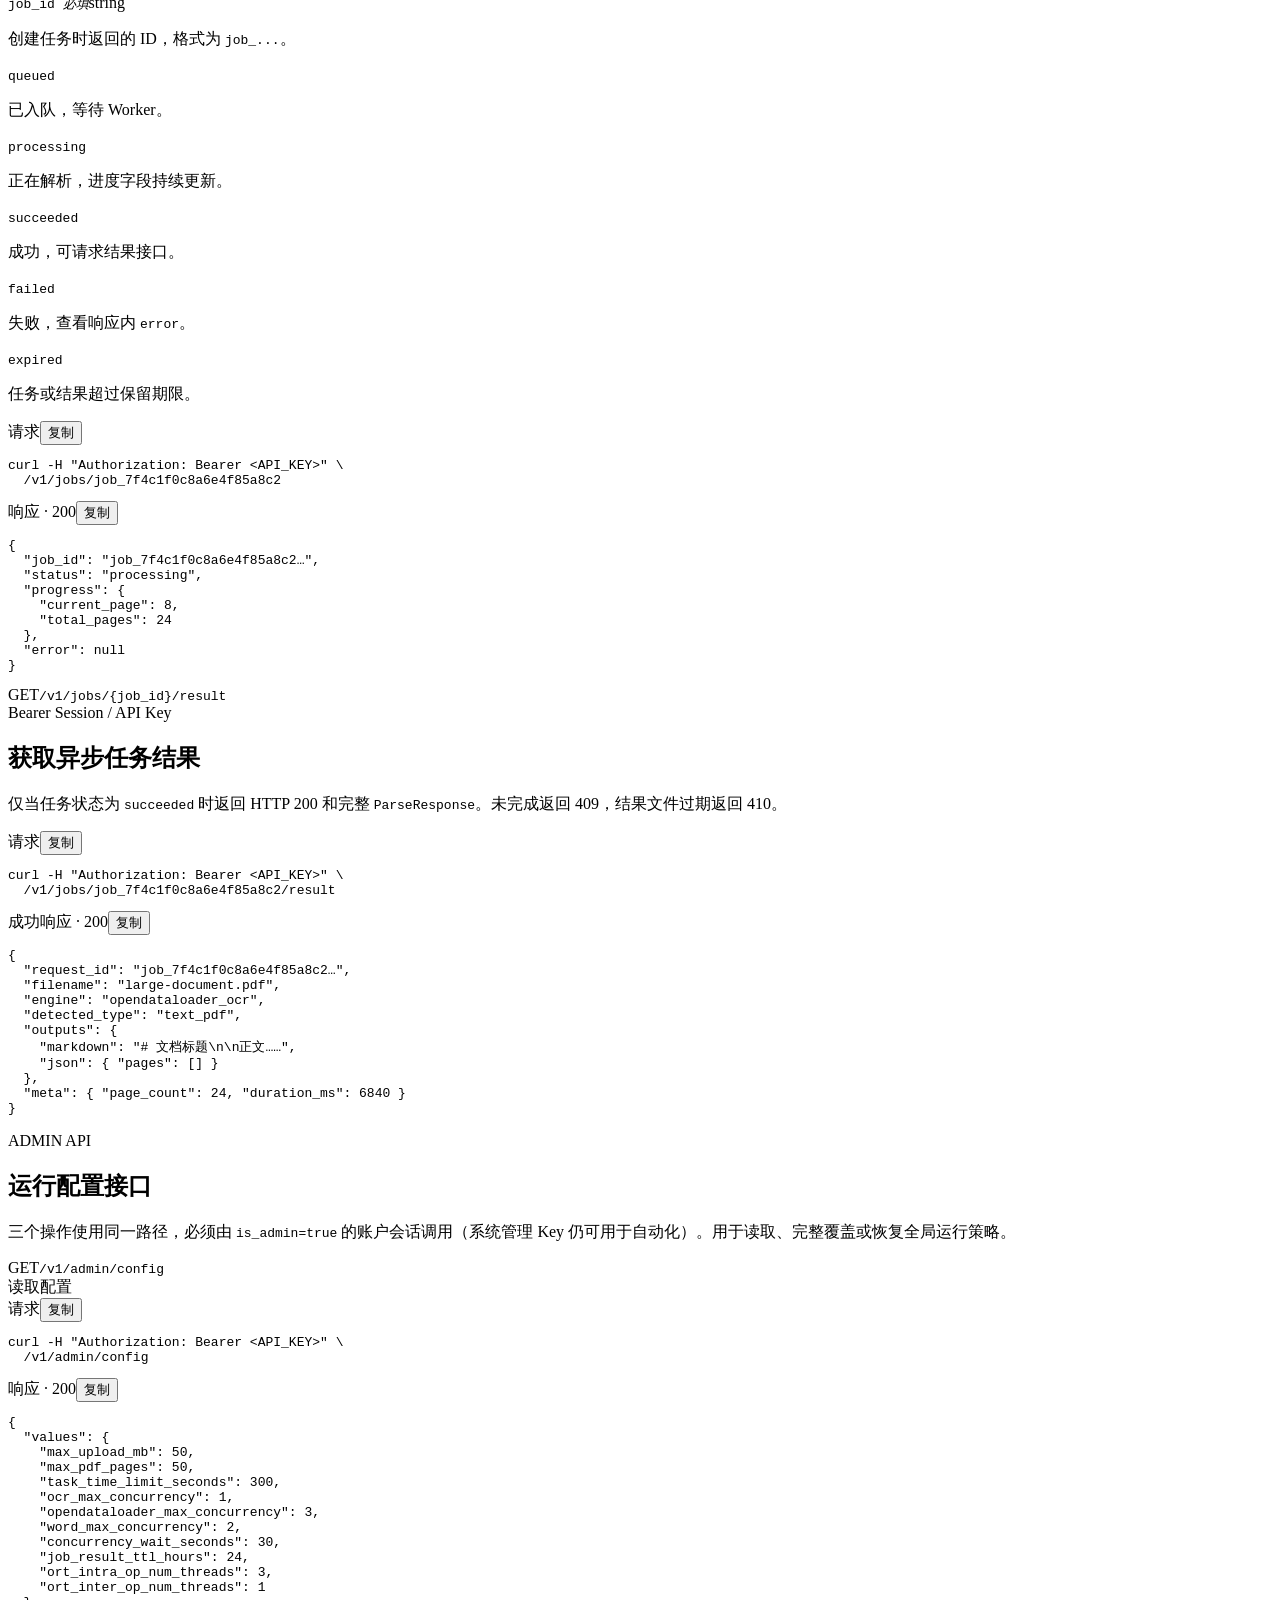
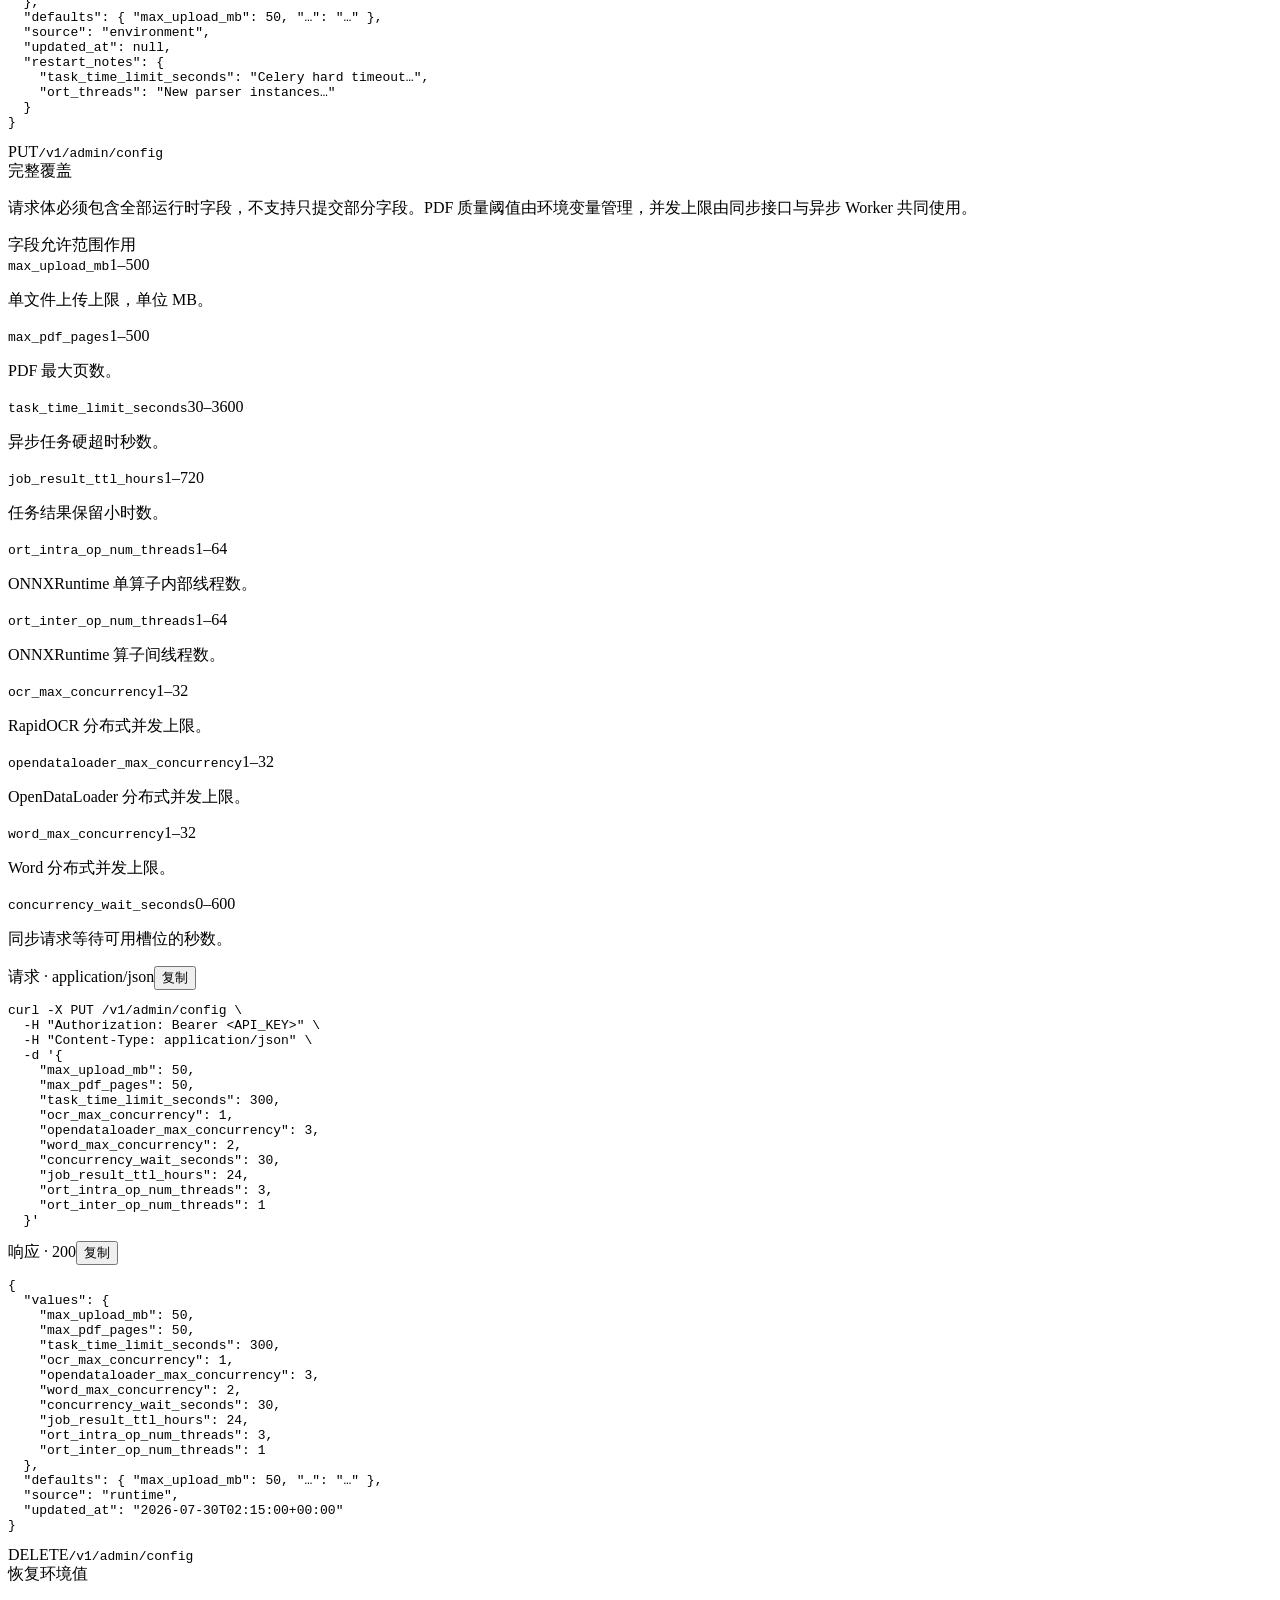
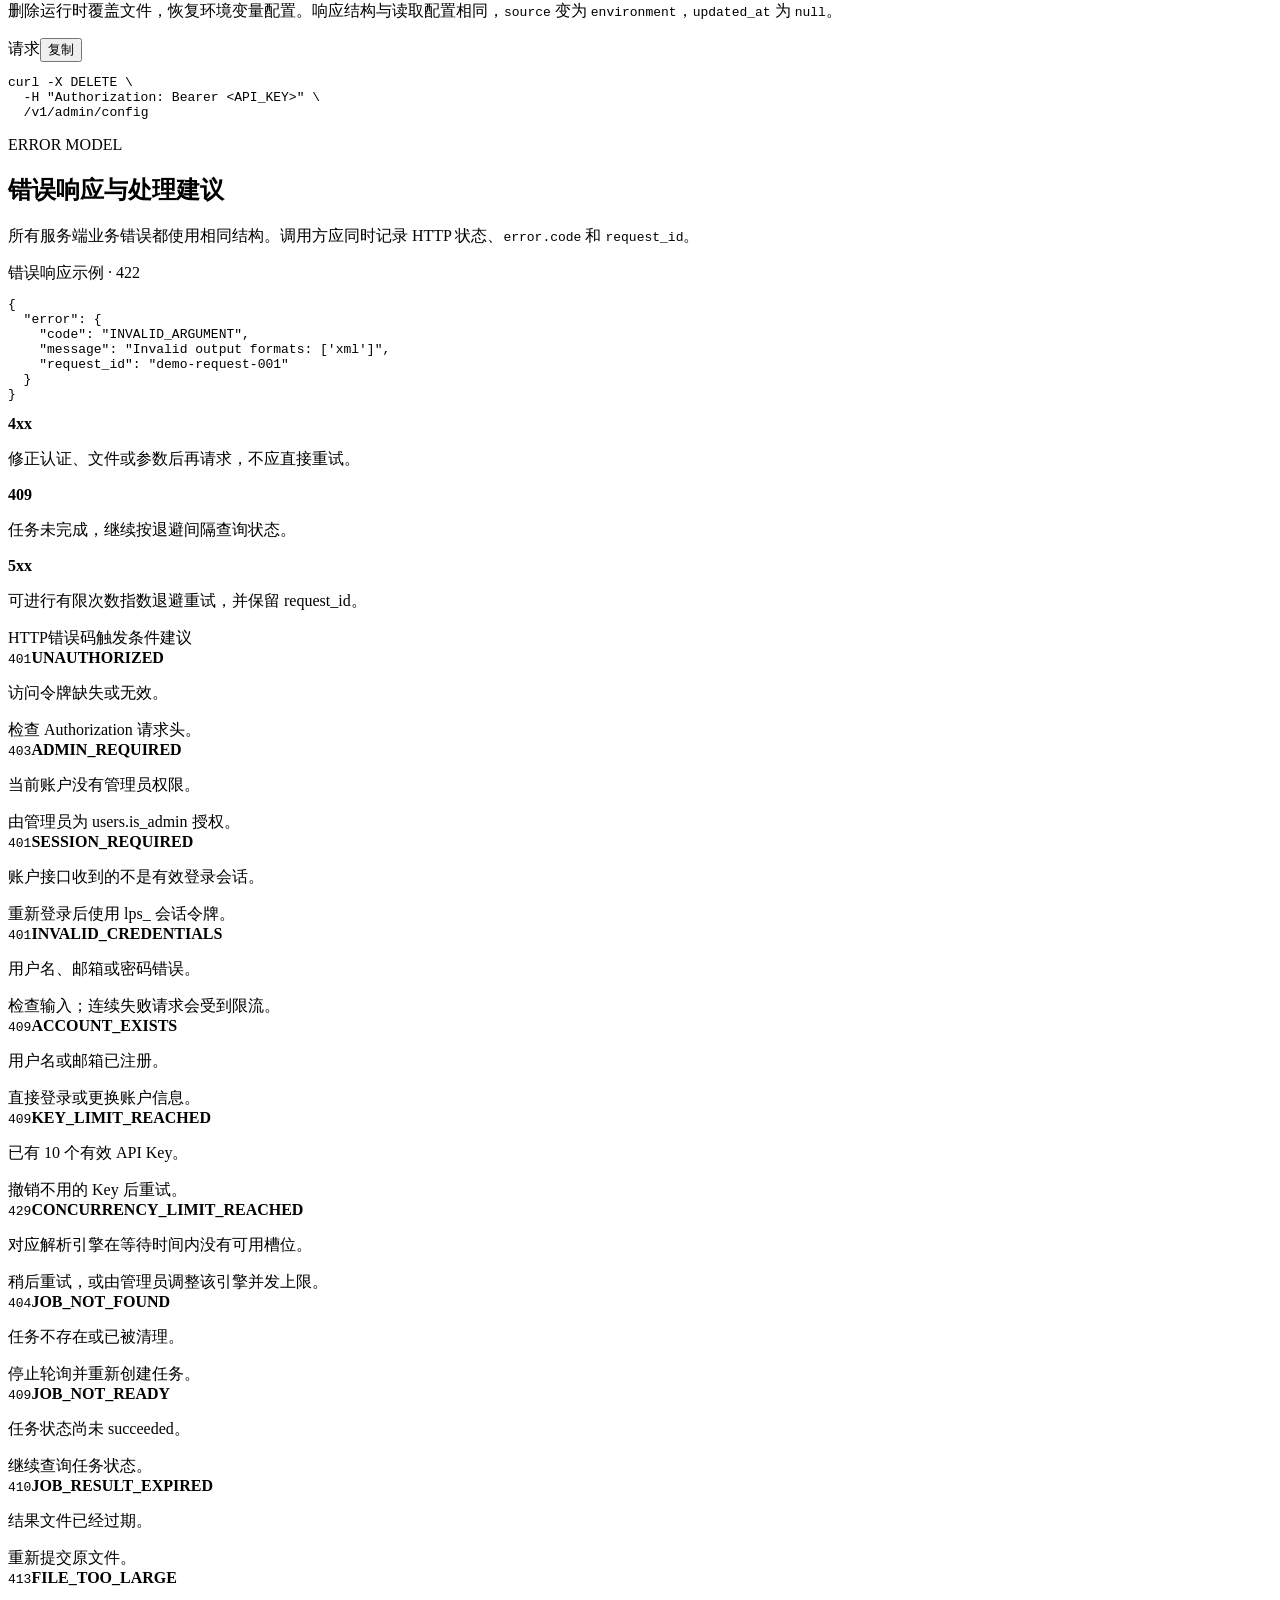
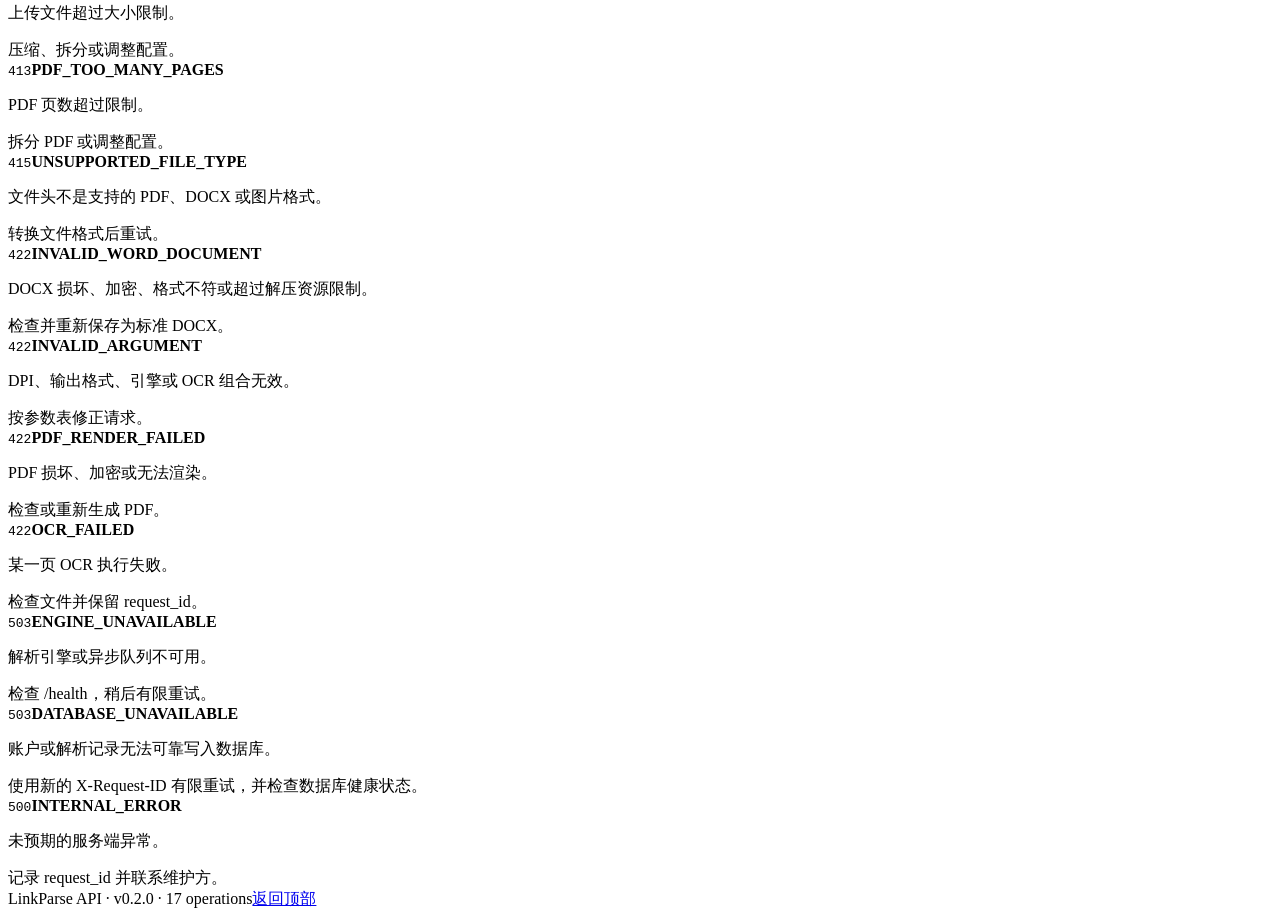
==== commit 97cffad9: "功能：优化 DOCX 表格的 RAG 语义输出" ====
--- a/app/web/docs.html
+++ b/app/web/docs.html
@@ -112,7 +112,7 @@
         <section class="doc-section" id="pdf-pipeline">
           <div class="section-heading"><p class="section-kicker">PDF PIPELINE</p><h2><code>opendataloader_ocr</code> 的实际逻辑</h2><p>PDF 始终先经过 OpenDataLoader，再由页级质量门禁决定哪些页面需要 RapidOCR；客户端不选择互斥引擎。</p></div>
           <div class="route-map">
-            <div class="route-row"><span>DOCX</span><strong>Mammoth + 语义 HTML</strong><p>公式转 LaTeX；简单表格输出 Markdown，合并或嵌套等复杂表格保留为内嵌 HTML。</p></div>
+            <div class="route-row"><span>DOCX</span><strong>Mammoth + 语义 HTML</strong><p>公式转 LaTeX；简单表格输出 GFM Markdown，合并或嵌套等复杂表格输出 <code>table-rag-v1</code> 行级语义文本，图片保留链接。</p></div>
             <div class="route-row"><span>PNG / JPEG / WebP / TIFF</span><strong>RapidOCR</strong><p>直接图片输入执行 OCR。</p></div>
             <div class="route-row"><span>text_pdf</span><strong>OpenDataLoader + 0 页 OCR</strong><p>结构和文本通过门禁时不做无意义 OCR。</p></div>
             <div class="route-row"><span>scanned_pdf</span><strong>OpenDataLoader + 全页 OCR</strong><p>保留页码来源，再渲染所有有内容的扫描页进行 OCR。</p></div>
@@ -280,7 +280,7 @@
             <div><code>meta.pdf.initial_quality</code><span>object</span><p>OpenDataLoader 主解析后的逐页质量报告和待 OCR 页。</p></div>
             <div><code>meta.pdf.final_quality</code><span>object</span><p>页级 OCR 合并后的最终门禁结果；成功响应固定为 <code>PASSED</code>。</p></div>
             <div><code>meta.pdf.ocr_pages</code><span>integer[]</span><p>本次实际执行 RapidOCR 的 PDF 页码。</p></div>
-            <div><code>meta.word</code><span>object | null</span><p>DOCX 的章节、公式、Markdown/HTML 表格数量、图片、显式分页和解析告警。</p></div>
+            <div><code>meta.word</code><span>object | null</span><p>DOCX 的章节、公式、GFM/行级语义表格数量、图片、显式分页和解析告警。</p></div>
           </div>
         </section>
 
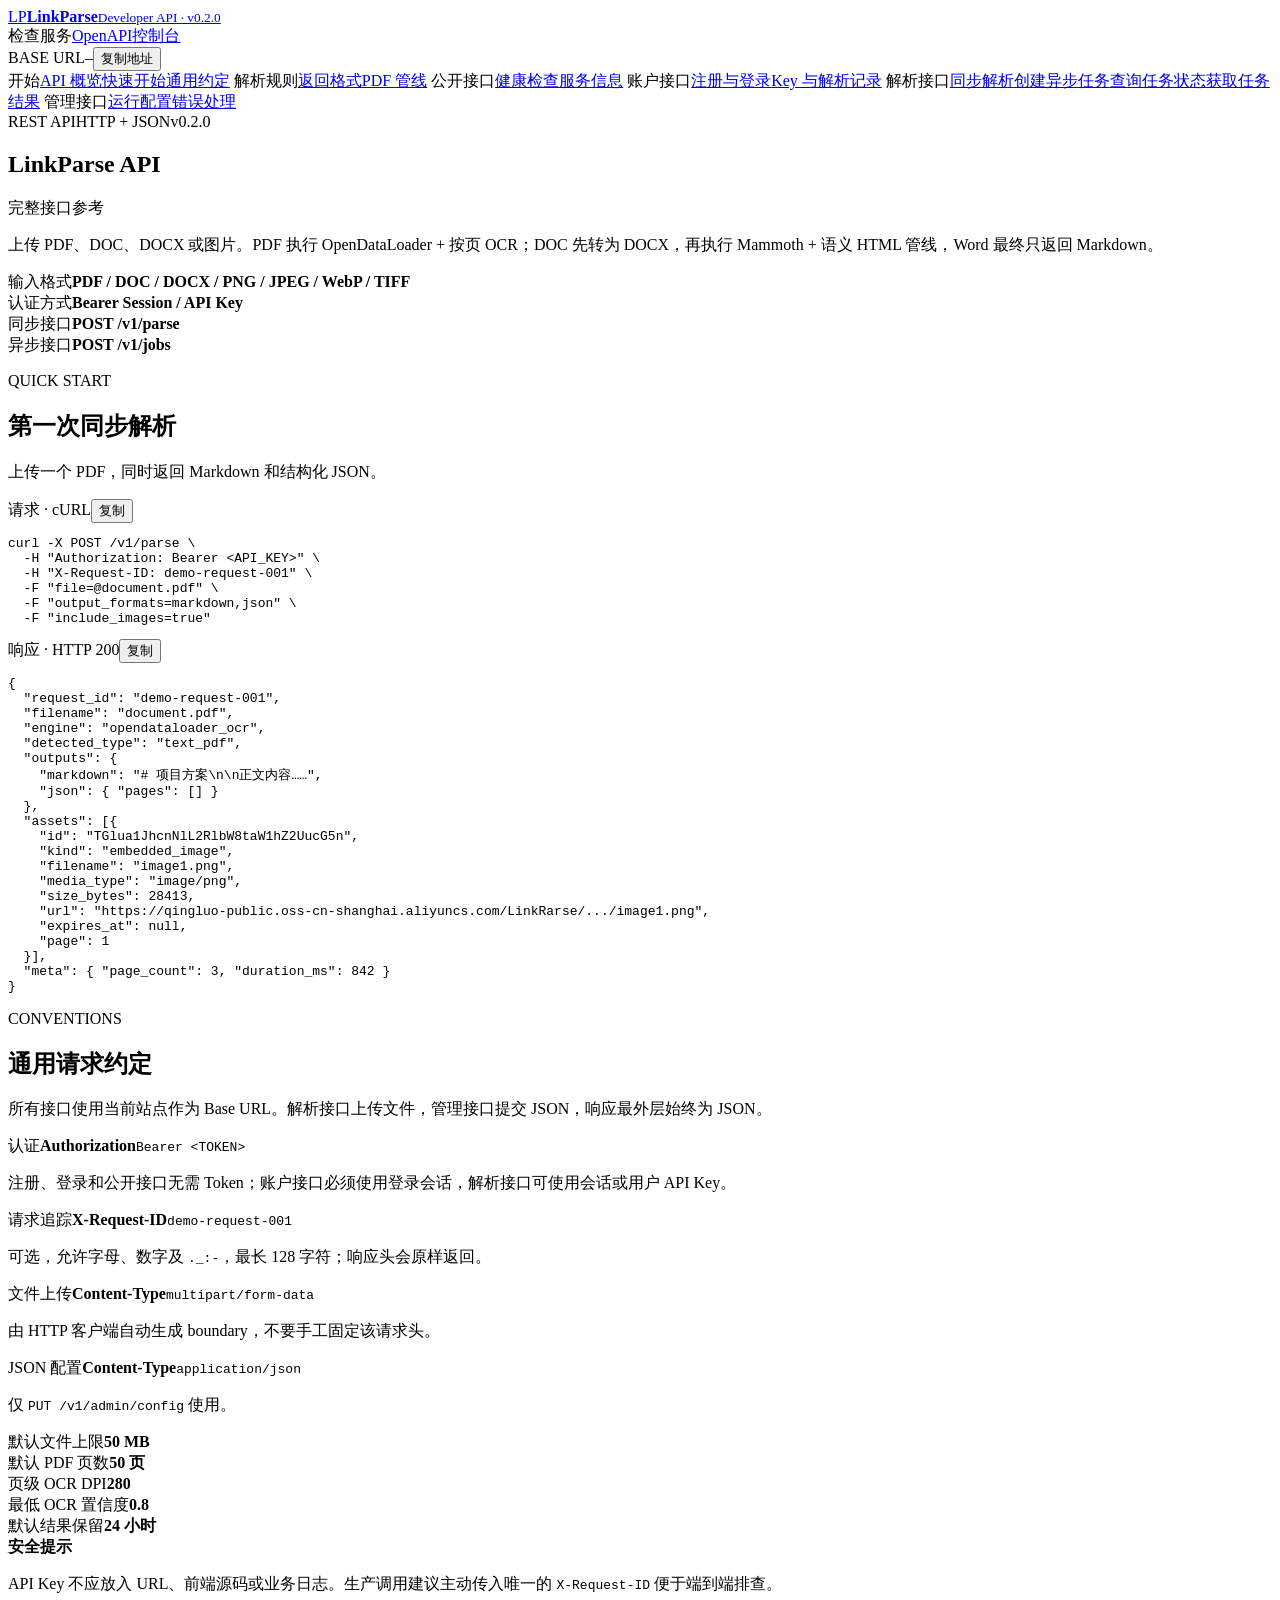
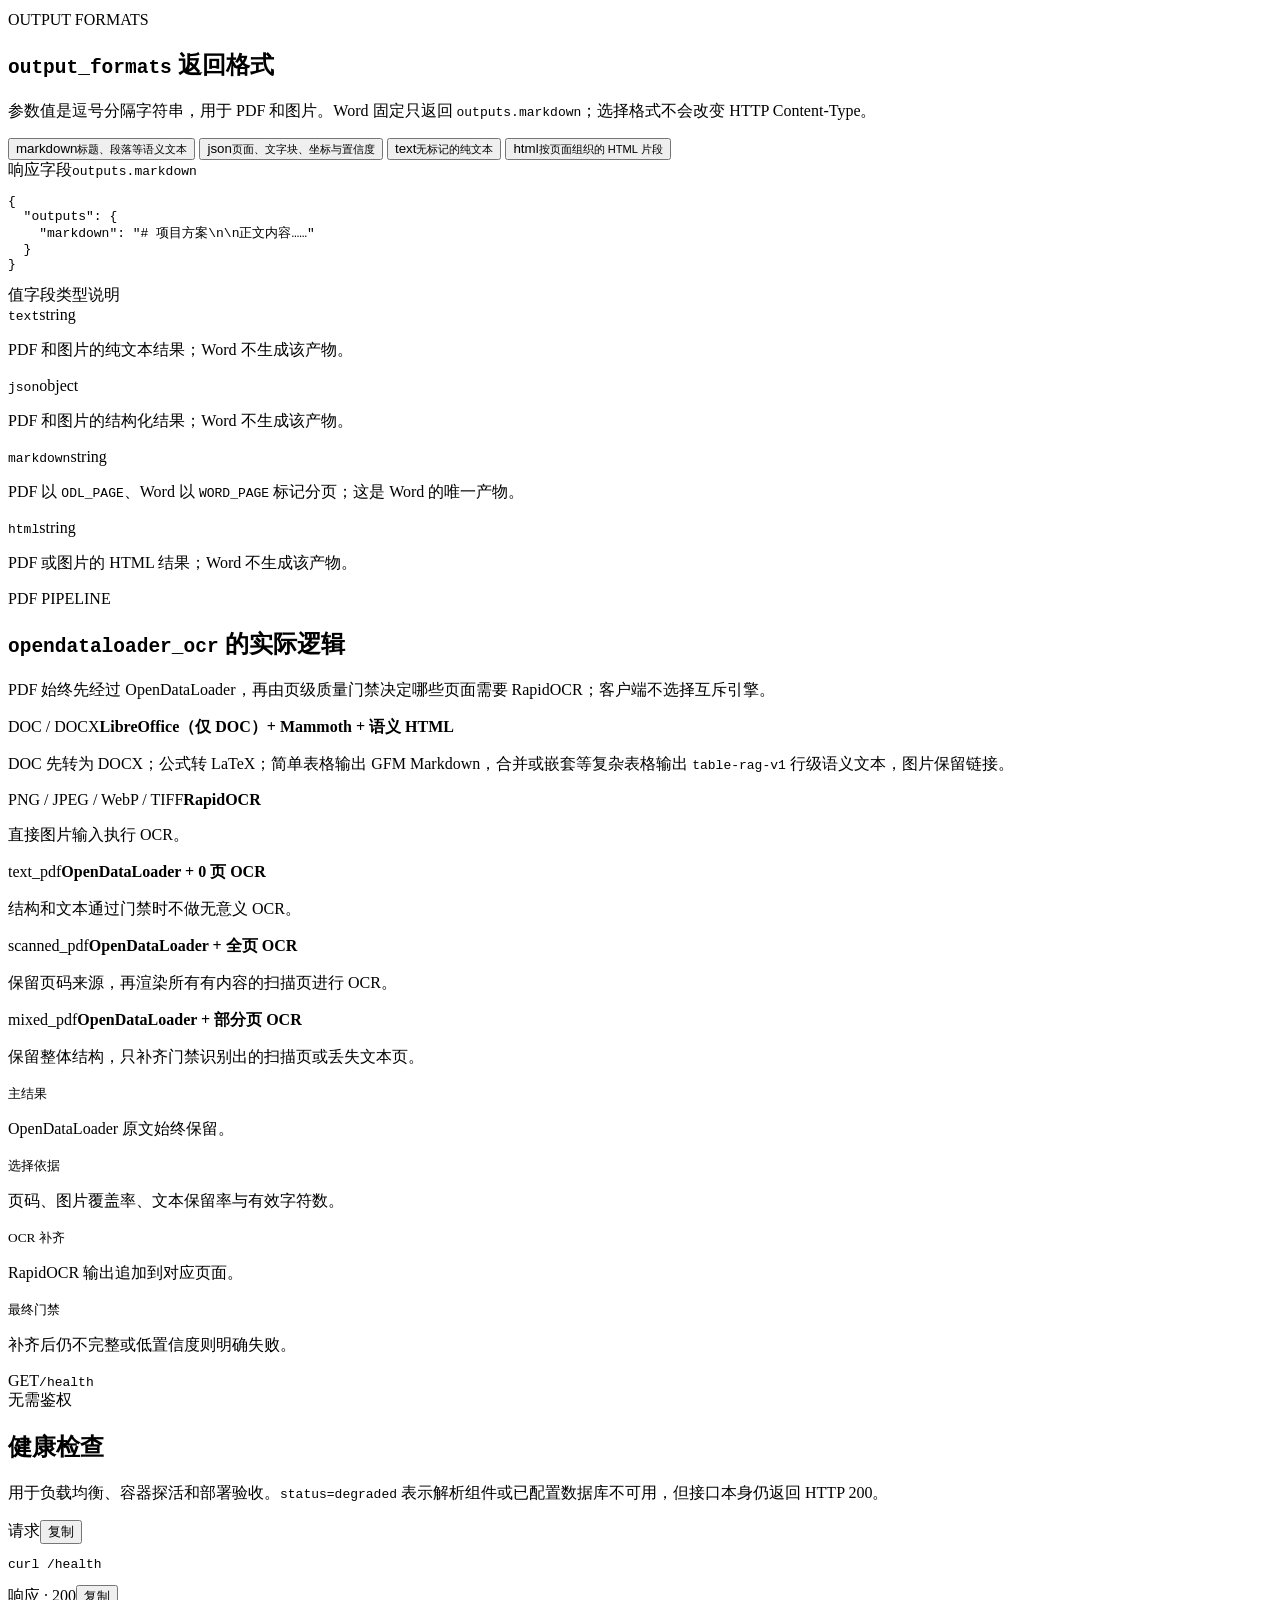
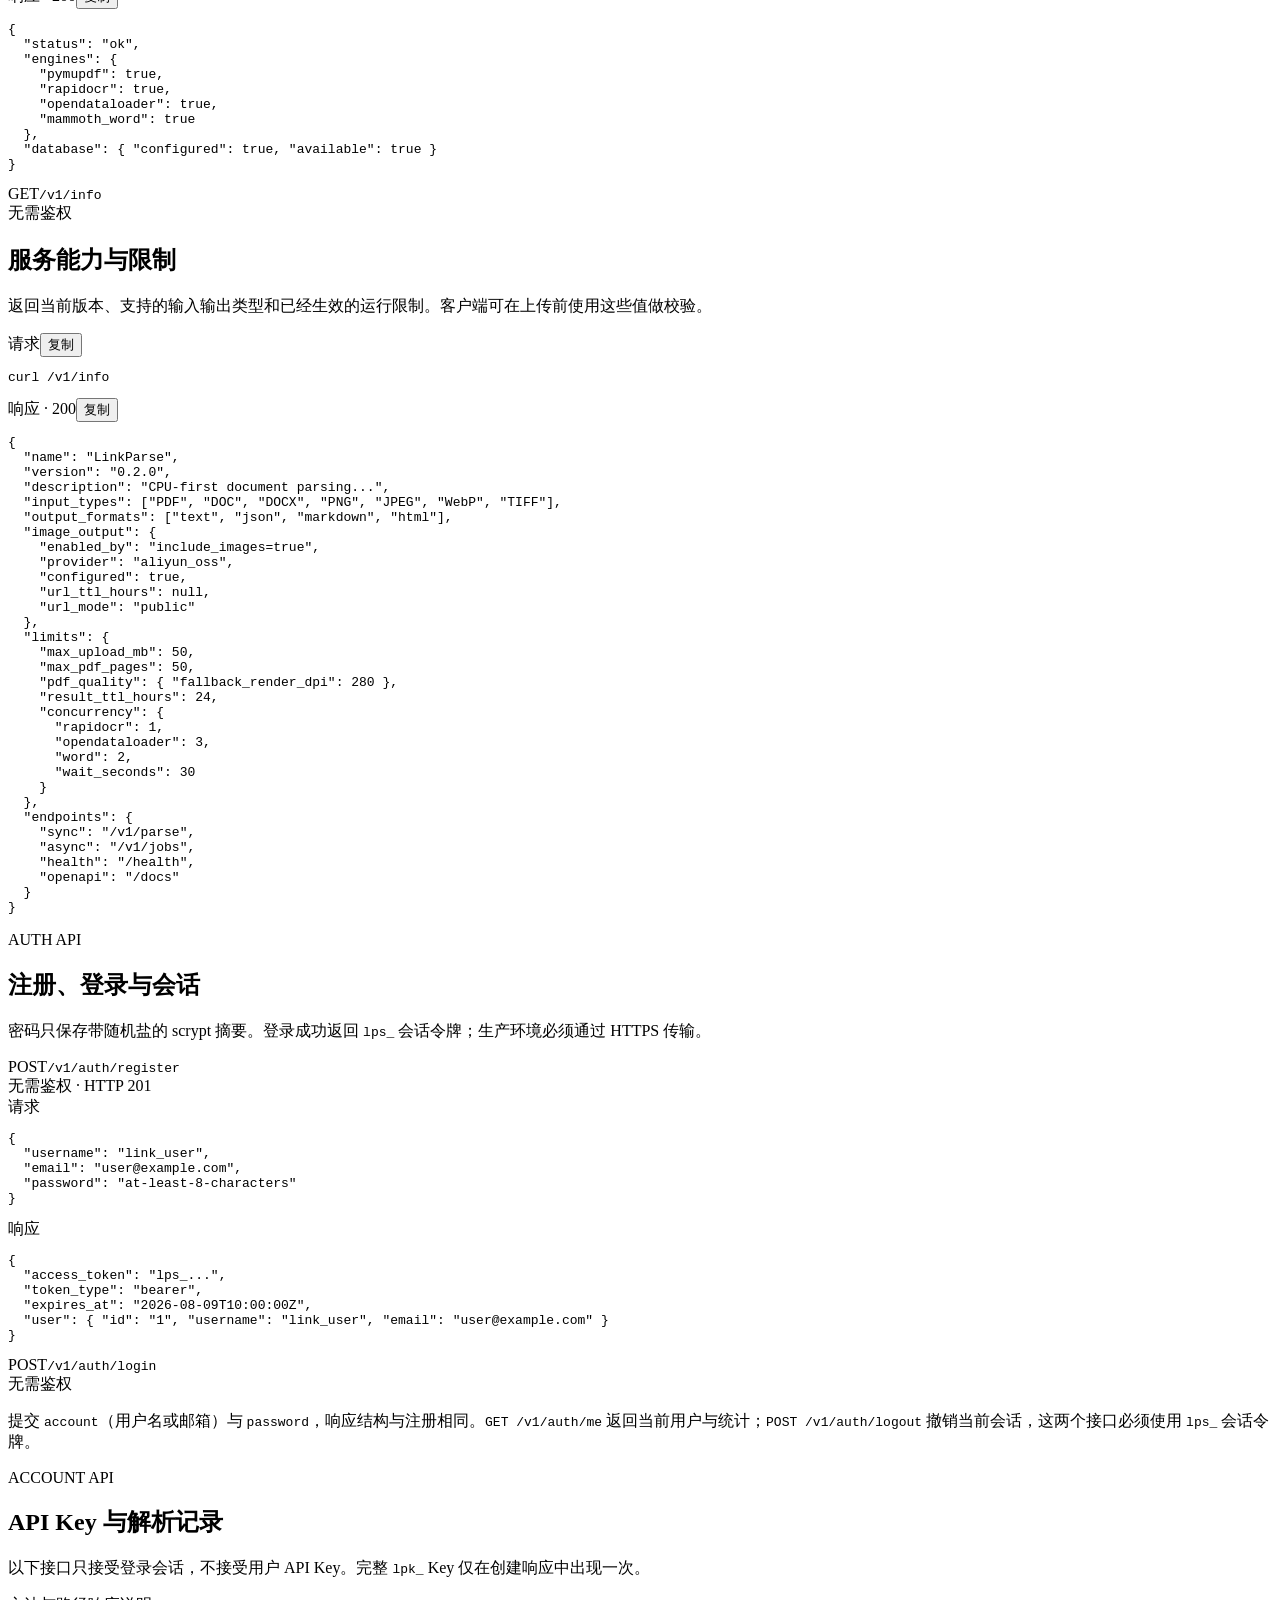
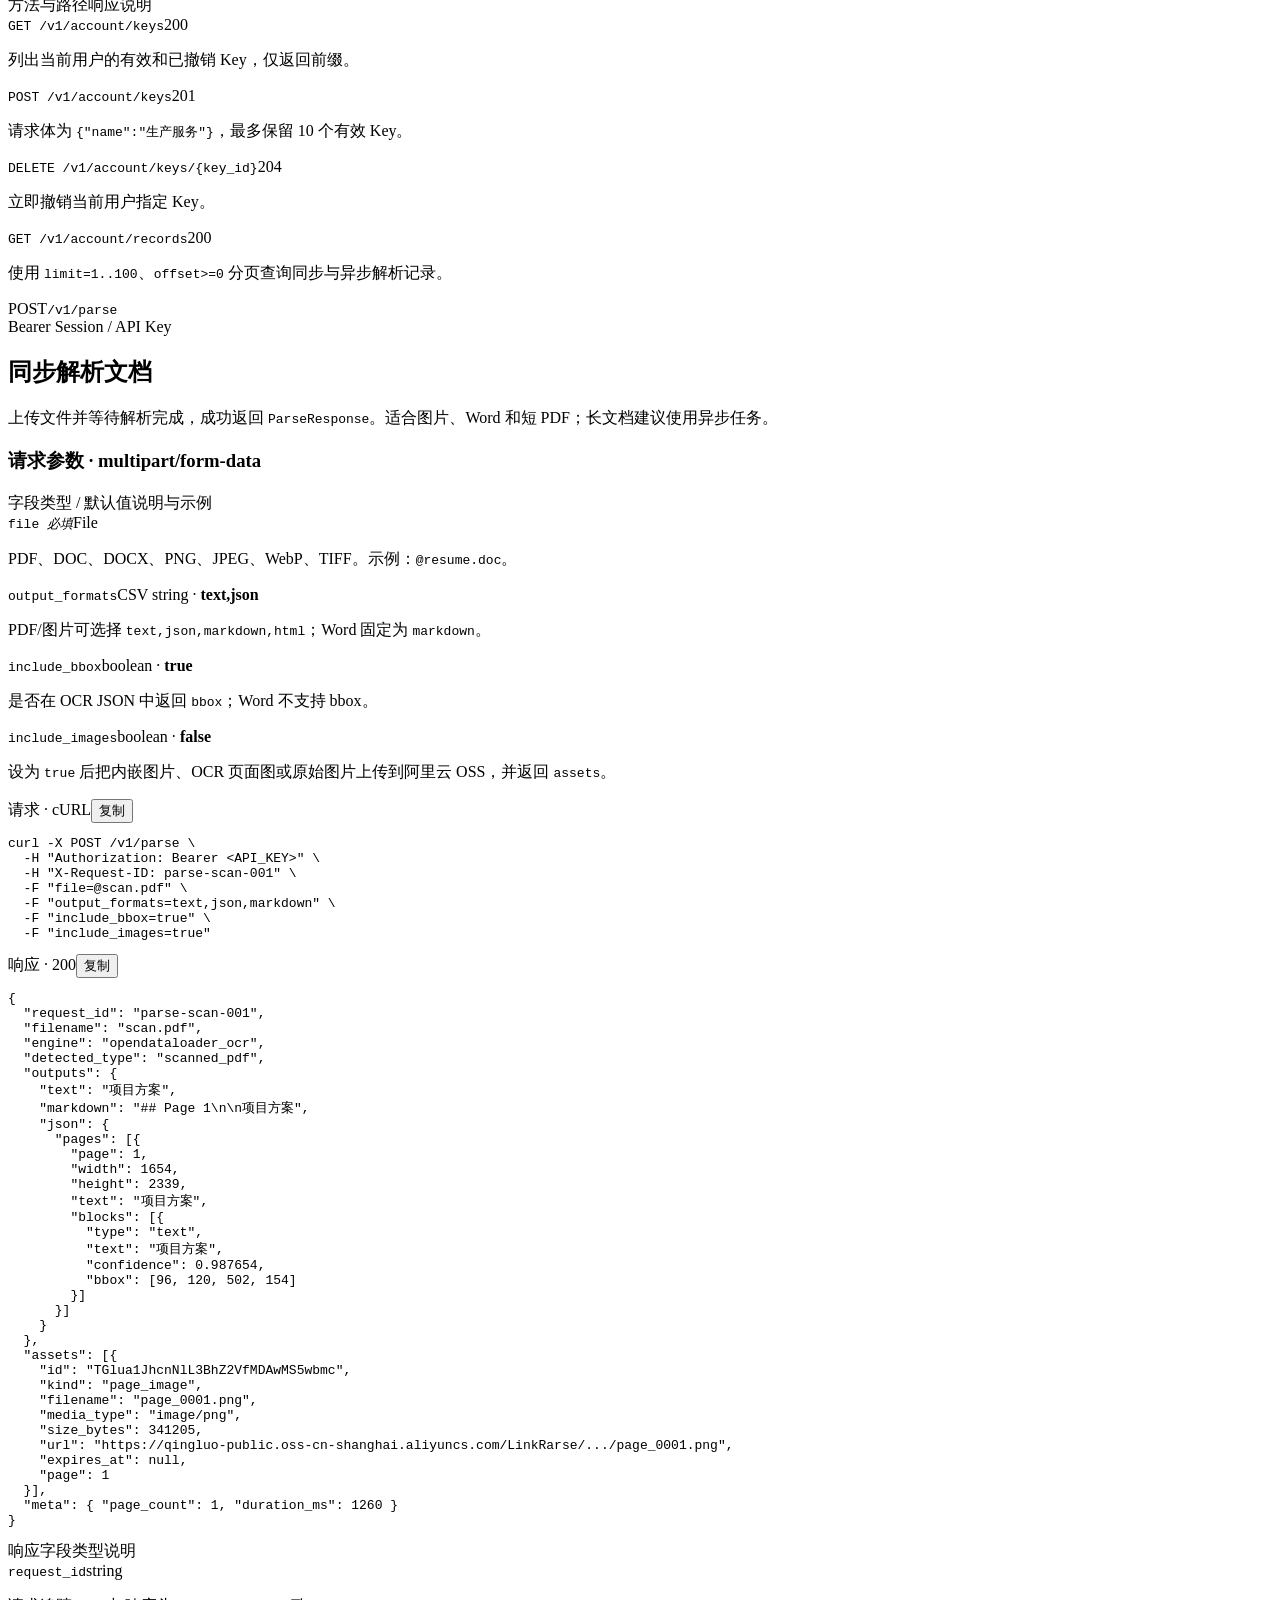
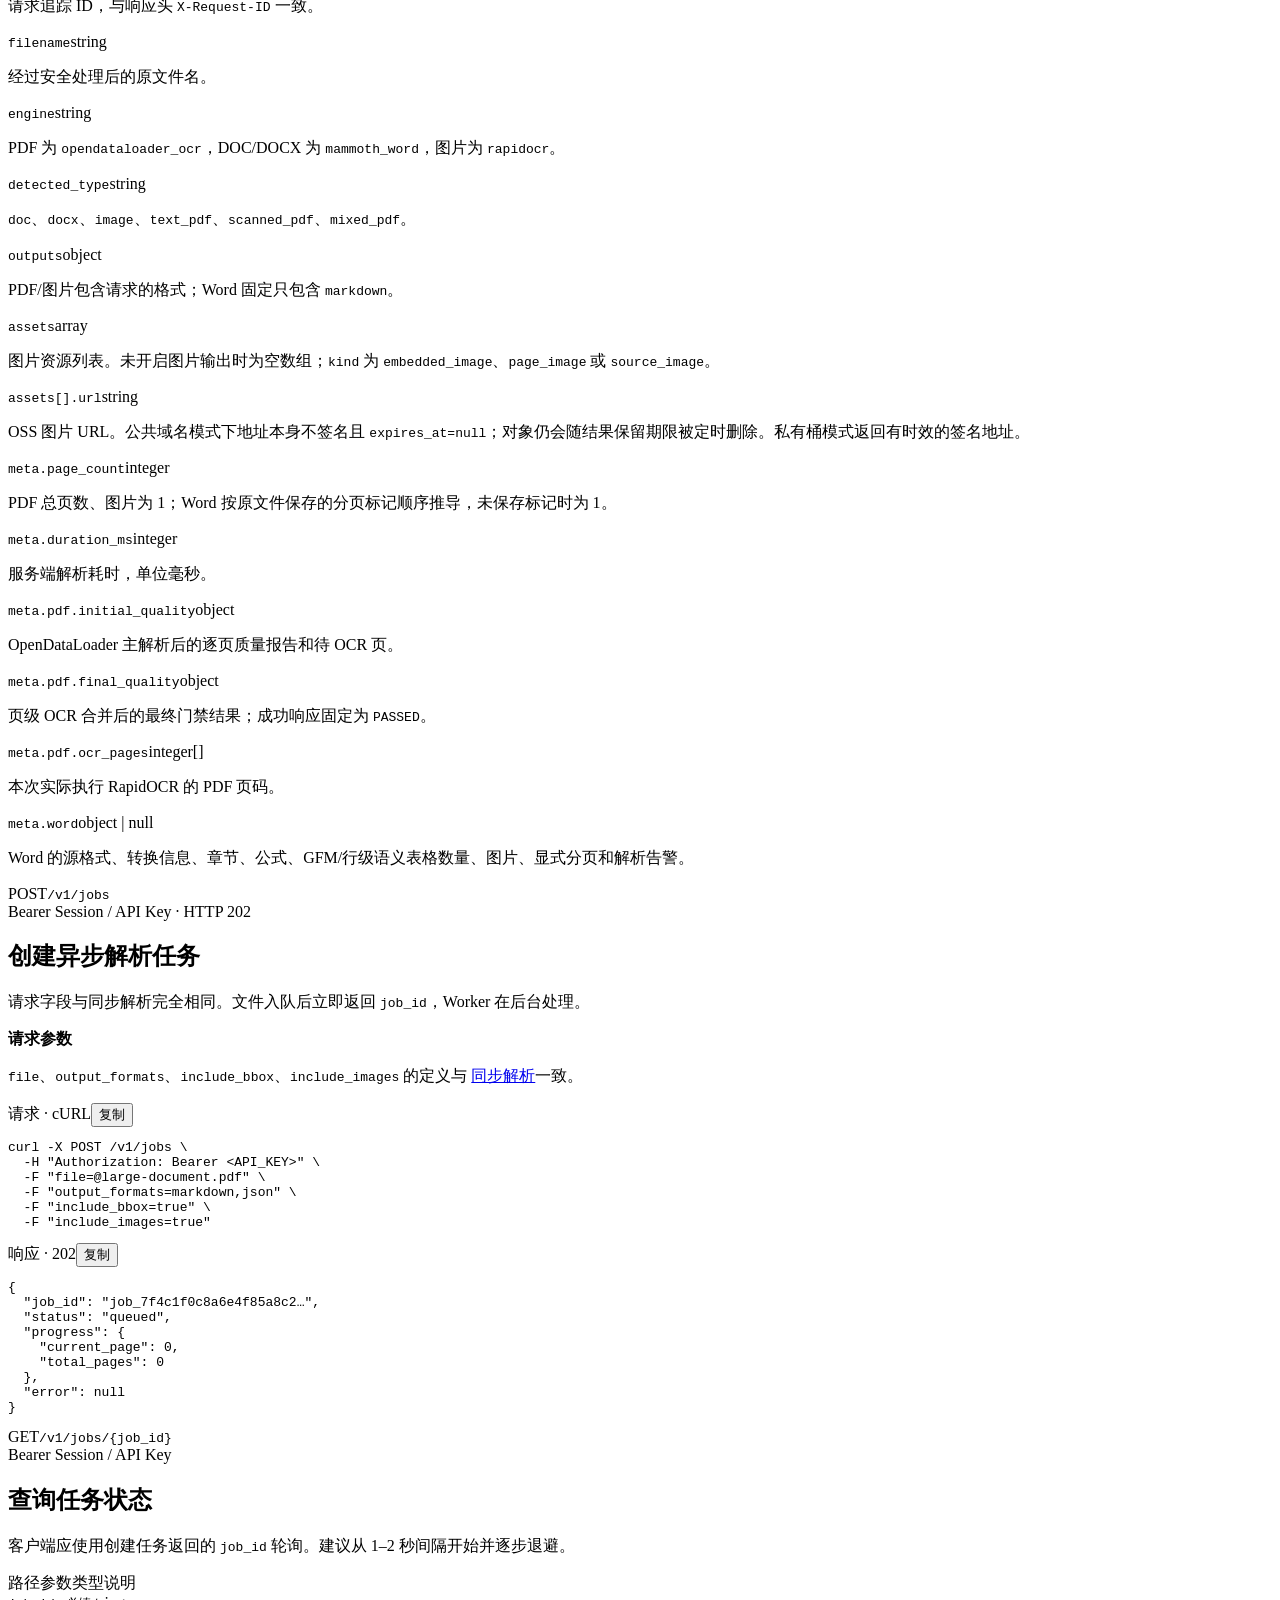
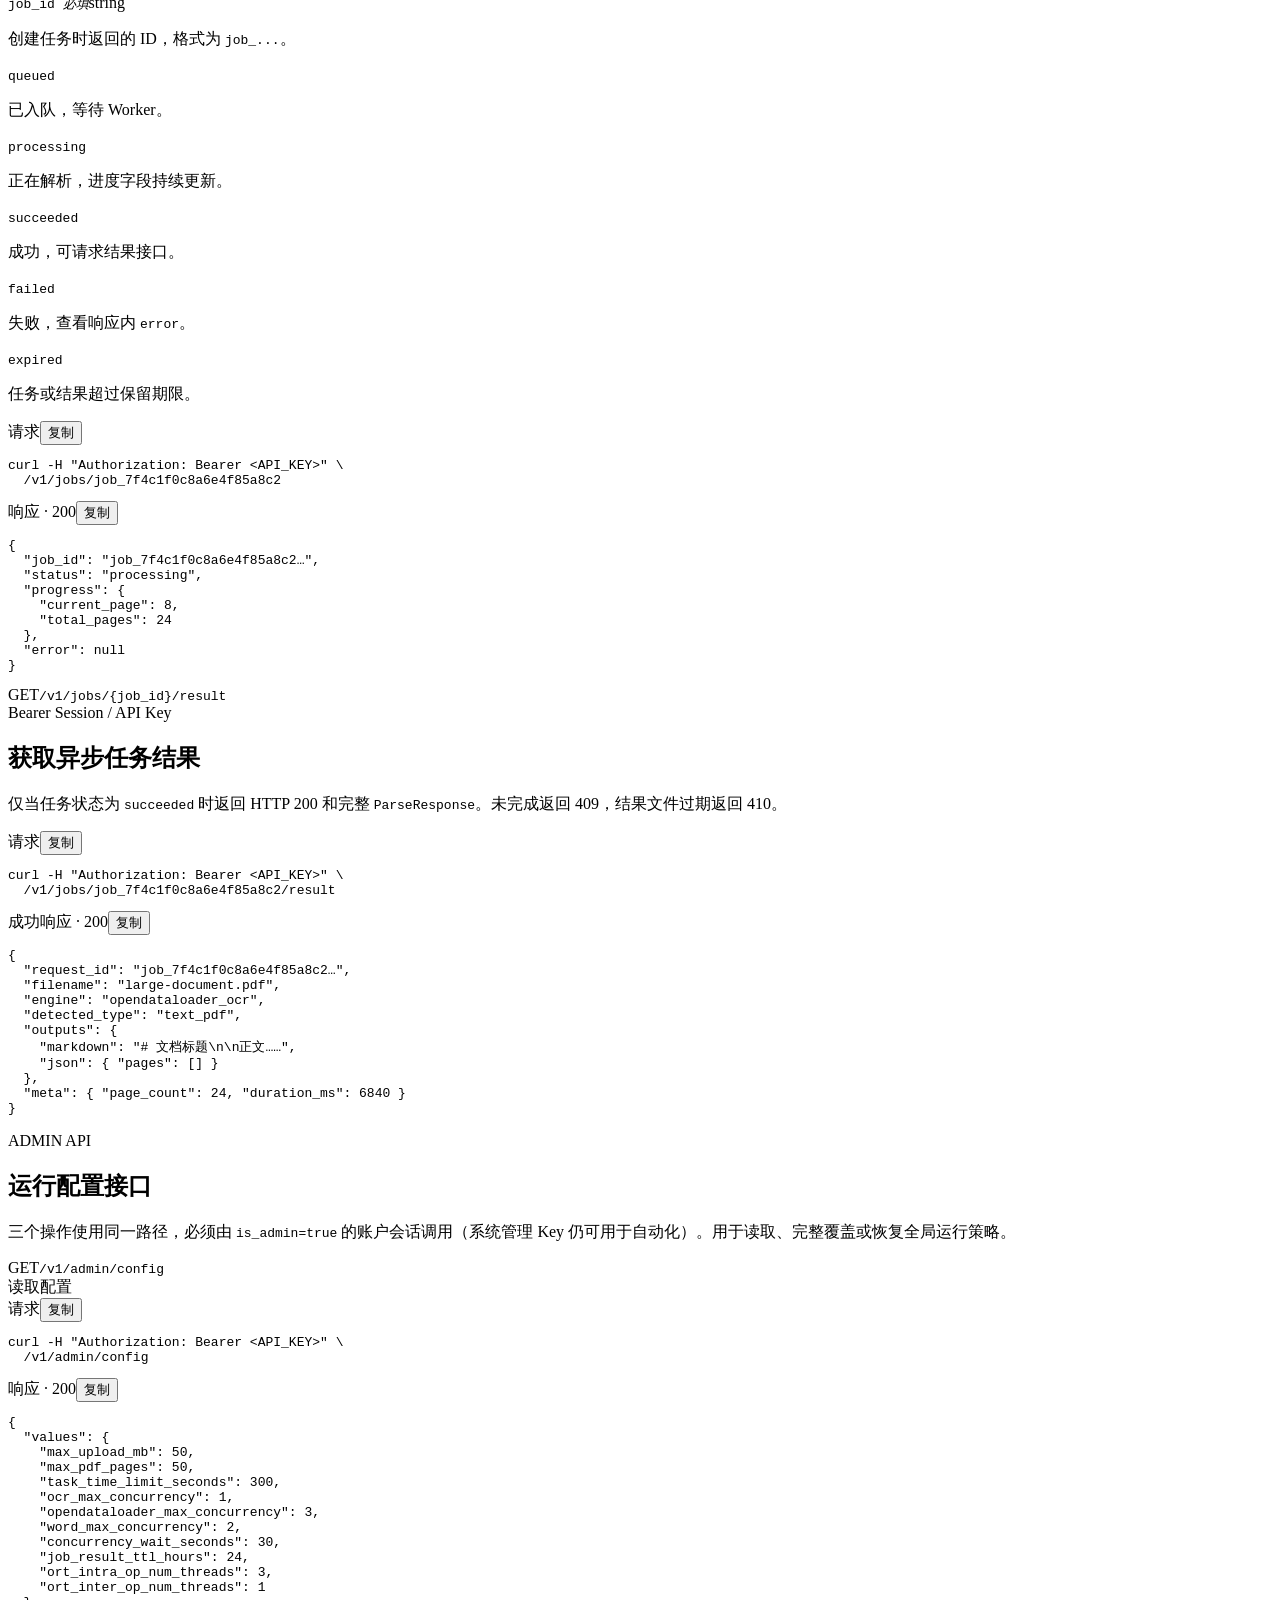
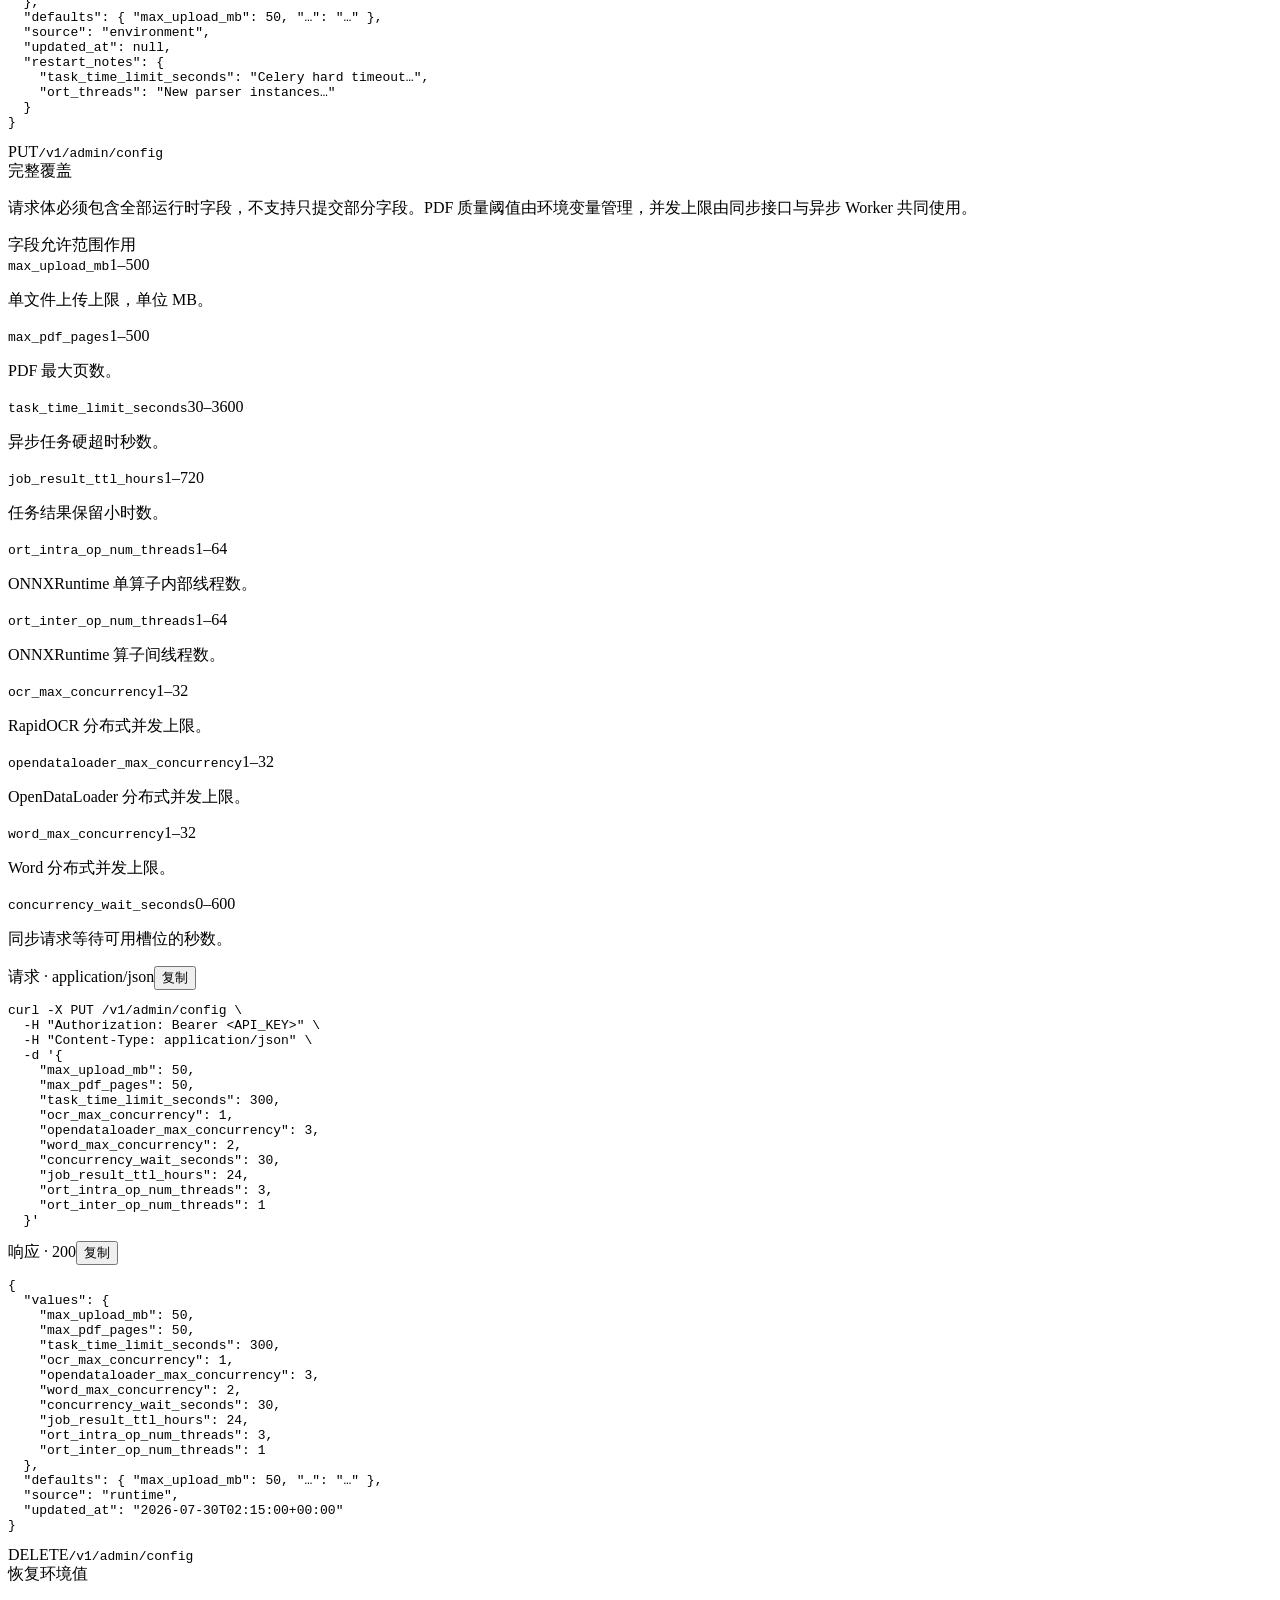
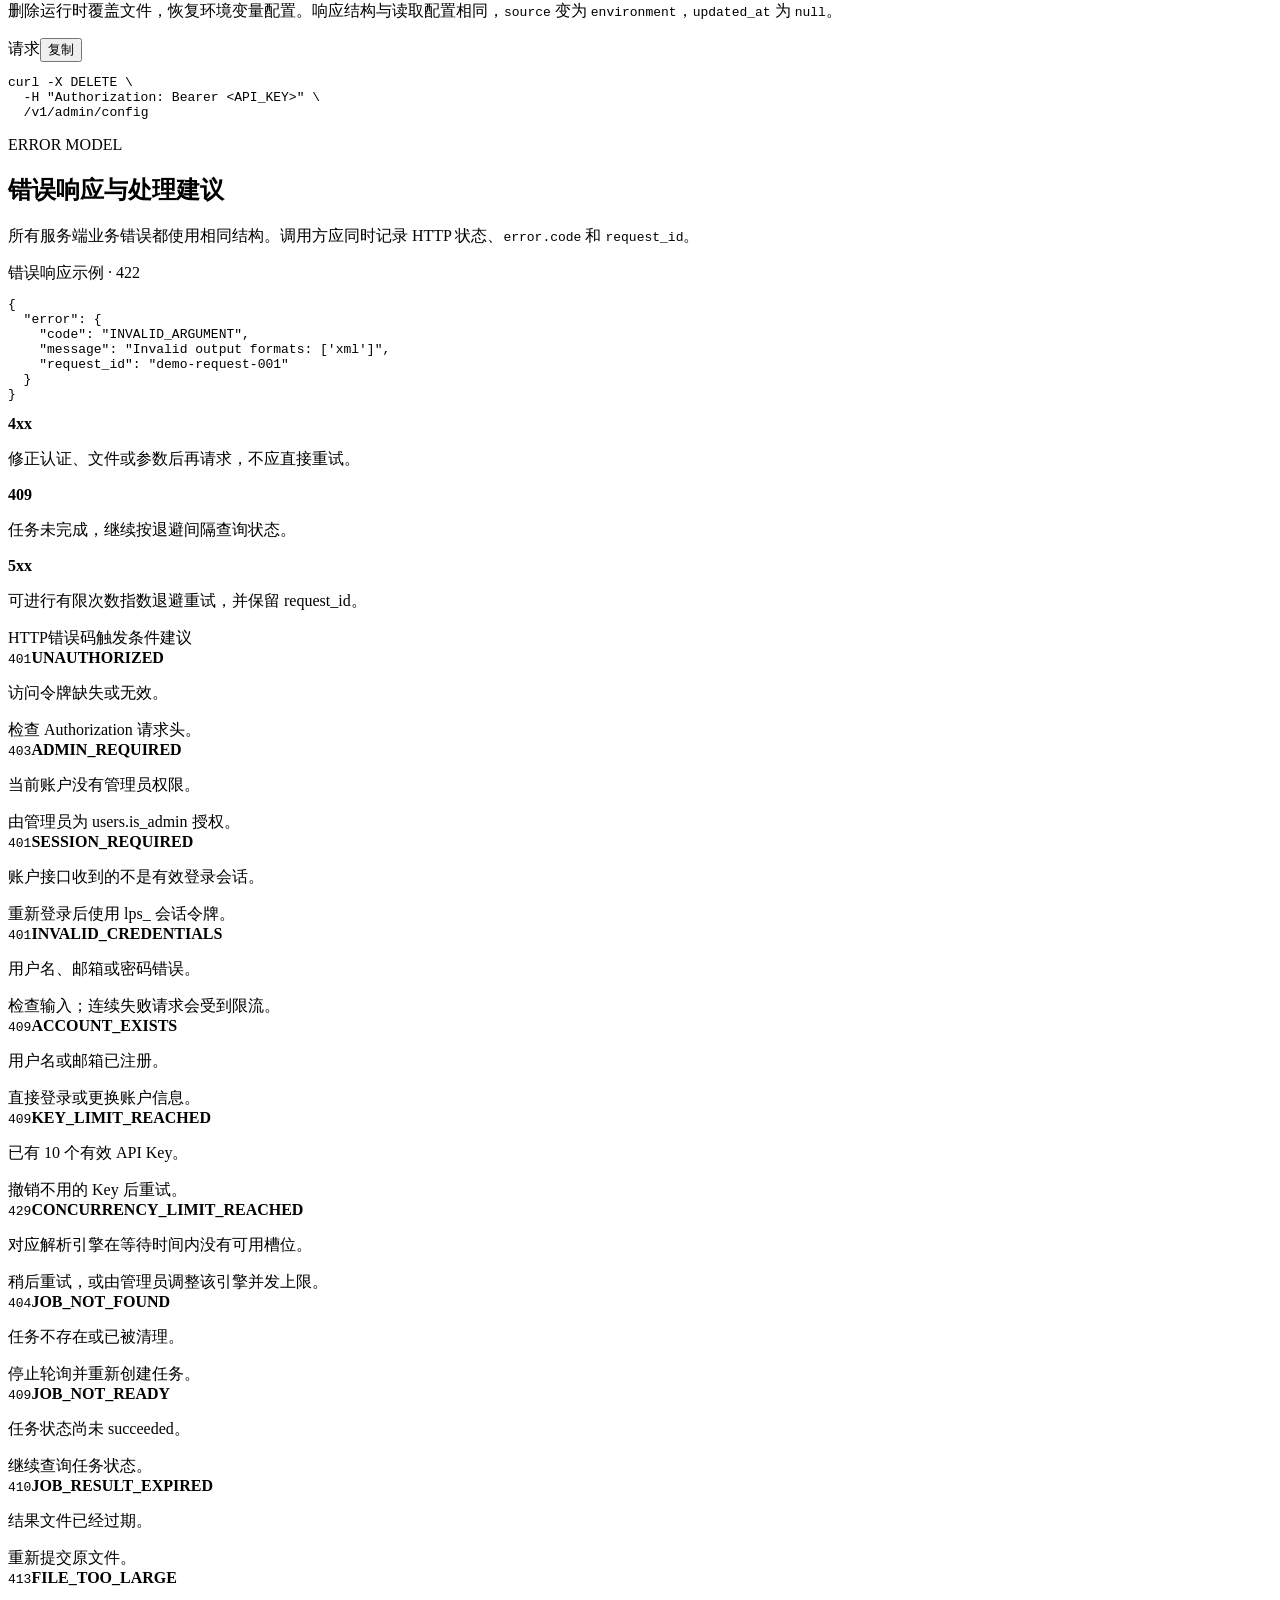
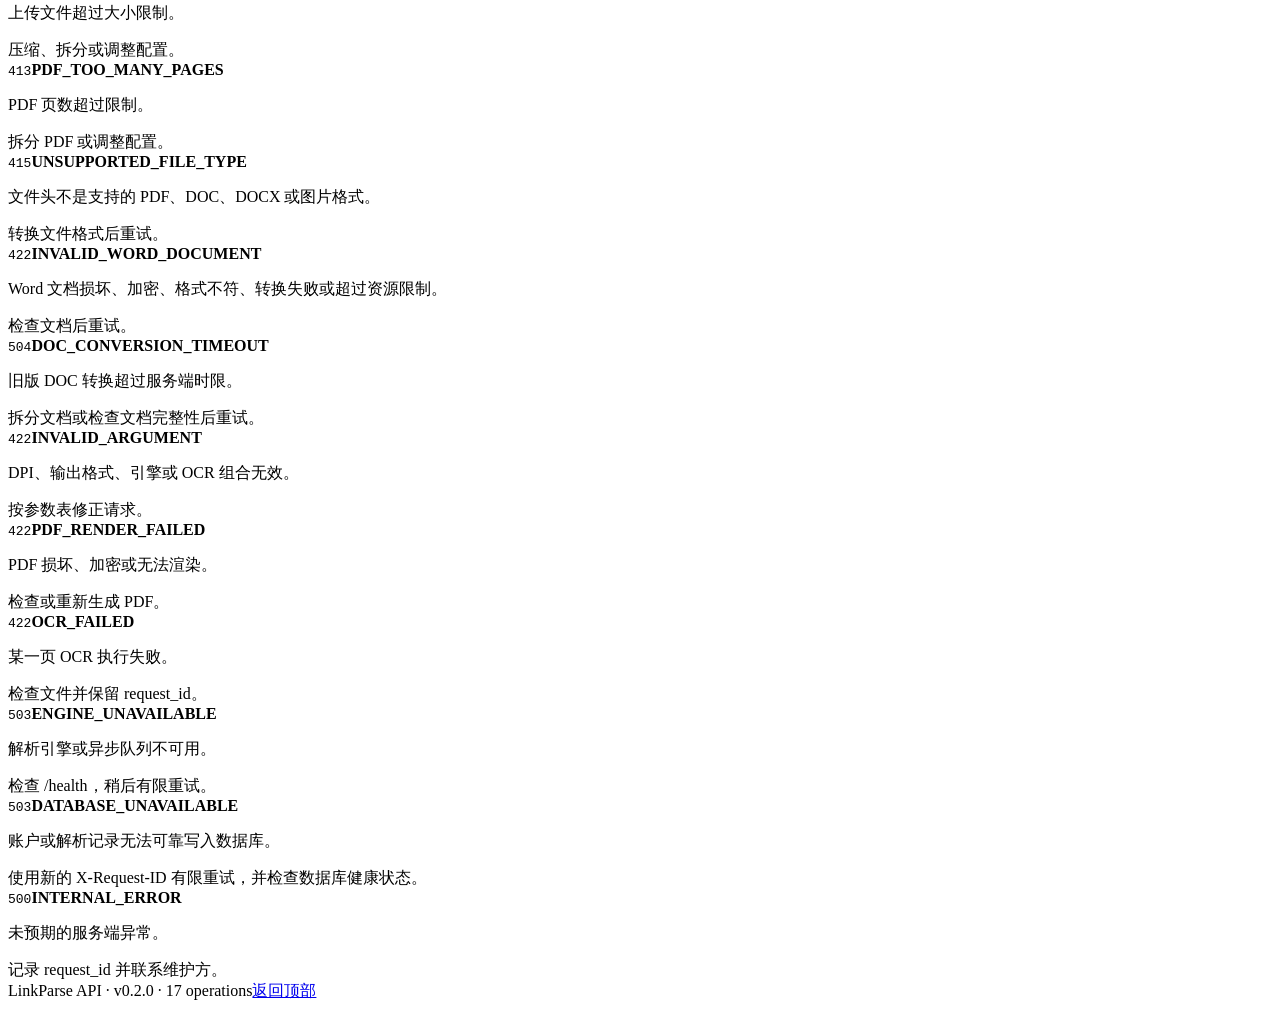
==== commit 975a84fa: "功能：支持旧版 DOC 文档解析" ====
--- a/app/web/docs.html
+++ b/app/web/docs.html
@@ -31,9 +31,9 @@
           <div class="hero-status"><span>REST API</span><span>HTTP + JSON</span><span>v0.2.0</span></div>
           <h1>LinkParse API</h1>
           <p class="hero-subtitle">完整接口参考</p>
-          <p class="lede">上传 PDF、DOCX 或图片。PDF 执行 OpenDataLoader + 按页 OCR；DOCX 执行 Mammoth + 语义 HTML 管线，最终只返回 Markdown。</p>
+          <p class="lede">上传 PDF、DOC、DOCX 或图片。PDF 执行 OpenDataLoader + 按页 OCR；DOC 先转为 DOCX，再执行 Mammoth + 语义 HTML 管线，Word 最终只返回 Markdown。</p>
           <div class="api-summary-grid">
-            <div><span>输入格式</span><strong>PDF / DOCX / PNG / JPEG / WebP / TIFF</strong></div>
+            <div><span>输入格式</span><strong>PDF / DOC / DOCX / PNG / JPEG / WebP / TIFF</strong></div>
             <div><span>认证方式</span><strong>Bearer Session / API Key</strong></div>
             <div><span>同步接口</span><strong>POST /v1/parse</strong></div>
             <div><span>异步接口</span><strong>POST /v1/jobs</strong></div>
@@ -86,7 +86,7 @@
         </section>
 
         <section class="doc-section" id="formats">
-          <div class="section-heading"><p class="section-kicker">OUTPUT FORMATS</p><h2><code>output_formats</code> 返回格式</h2><p>参数值是逗号分隔字符串，用于 PDF 和图片。DOCX 固定只返回 <code>outputs.markdown</code>；选择格式不会改变 HTTP Content-Type。</p></div>
+          <div class="section-heading"><p class="section-kicker">OUTPUT FORMATS</p><h2><code>output_formats</code> 返回格式</h2><p>参数值是逗号分隔字符串，用于 PDF 和图片。Word 固定只返回 <code>outputs.markdown</code>；选择格式不会改变 HTTP Content-Type。</p></div>
           <div class="format-layout">
             <div class="format-options" role="tablist" aria-label="返回格式示例">
               <button class="format-tab active fluid-press" type="button" role="tab" aria-selected="true" data-format="markdown"><span>markdown</span><small>标题、段落等语义文本</small></button>
@@ -102,17 +102,17 @@
           </div>
           <div class="schema-table">
             <div class="schema-head"><span>值</span><span>字段类型</span><span>说明</span></div>
-            <div><code>text</code><span>string</span><p>PDF 和图片的纯文本结果；DOCX 不生成该产物。</p></div>
-            <div><code>json</code><span>object</span><p>PDF 和图片的结构化结果；DOCX 不生成该产物。</p></div>
-            <div><code>markdown</code><span>string</span><p>PDF 以 <code>ODL_PAGE</code>、DOCX 以 <code>WORD_PAGE</code> 标记分页；这是 DOCX 的唯一产物。</p></div>
-            <div><code>html</code><span>string</span><p>PDF 或图片的 HTML 结果；DOCX 不生成该产物。</p></div>
+            <div><code>text</code><span>string</span><p>PDF 和图片的纯文本结果；Word 不生成该产物。</p></div>
+            <div><code>json</code><span>object</span><p>PDF 和图片的结构化结果；Word 不生成该产物。</p></div>
+            <div><code>markdown</code><span>string</span><p>PDF 以 <code>ODL_PAGE</code>、Word 以 <code>WORD_PAGE</code> 标记分页；这是 Word 的唯一产物。</p></div>
+            <div><code>html</code><span>string</span><p>PDF 或图片的 HTML 结果；Word 不生成该产物。</p></div>
           </div>
         </section>
 
         <section class="doc-section" id="pdf-pipeline">
           <div class="section-heading"><p class="section-kicker">PDF PIPELINE</p><h2><code>opendataloader_ocr</code> 的实际逻辑</h2><p>PDF 始终先经过 OpenDataLoader，再由页级质量门禁决定哪些页面需要 RapidOCR；客户端不选择互斥引擎。</p></div>
           <div class="route-map">
-            <div class="route-row"><span>DOCX</span><strong>Mammoth + 语义 HTML</strong><p>公式转 LaTeX；简单表格输出 GFM Markdown，合并或嵌套等复杂表格输出 <code>table-rag-v1</code> 行级语义文本，图片保留链接。</p></div>
+            <div class="route-row"><span>DOC / DOCX</span><strong>LibreOffice（仅 DOC）+ Mammoth + 语义 HTML</strong><p>DOC 先转为 DOCX；公式转 LaTeX；简单表格输出 GFM Markdown，合并或嵌套等复杂表格输出 <code>table-rag-v1</code> 行级语义文本，图片保留链接。</p></div>
             <div class="route-row"><span>PNG / JPEG / WebP / TIFF</span><strong>RapidOCR</strong><p>直接图片输入执行 OCR。</p></div>
             <div class="route-row"><span>text_pdf</span><strong>OpenDataLoader + 0 页 OCR</strong><p>结构和文本通过门禁时不做无意义 OCR。</p></div>
             <div class="route-row"><span>scanned_pdf</span><strong>OpenDataLoader + 全页 OCR</strong><p>保留页码来源，再渲染所有有内容的扫描页进行 OCR。</p></div>
@@ -148,7 +148,7 @@
   "name": "LinkParse",
   "version": "0.2.0",
   "description": "CPU-first document parsing...",
-  "input_types": ["PDF", "DOCX", "PNG", "JPEG", "WebP", "TIFF"],
+  "input_types": ["PDF", "DOC", "DOCX", "PNG", "JPEG", "WebP", "TIFF"],
   "output_formats": ["text", "json", "markdown", "html"],
   "image_output": {
     "enabled_by": "include_images=true",
@@ -213,13 +213,13 @@
 
         <section class="doc-section endpoint-section" id="parse">
           <div class="endpoint-head"><div><span class="method post">POST</span><code>/v1/parse</code></div><span class="auth-badge">Bearer Session / API Key</span></div>
-          <div class="section-heading"><h2>同步解析文档</h2><p>上传文件并等待解析完成，成功返回 <code>ParseResponse</code>。适合图片、DOCX 和短 PDF；长文档建议使用异步任务。</p></div>
+          <div class="section-heading"><h2>同步解析文档</h2><p>上传文件并等待解析完成，成功返回 <code>ParseResponse</code>。适合图片、Word 和短 PDF；长文档建议使用异步任务。</p></div>
           <h3 class="subheading">请求参数 · multipart/form-data</h3>
           <div class="param-table">
             <div class="param-head"><span>字段</span><span>类型 / 默认值</span><span>说明与示例</span></div>
-            <div><code>file <em>必填</em></code><span>File</span><p>PDF、DOCX、PNG、JPEG、WebP、TIFF。示例：<code>@resume.docx</code>。</p></div>
-            <div><code>output_formats</code><span>CSV string · <b>text,json</b></span><p>PDF/图片可选择 <code>text,json,markdown,html</code>；DOCX 固定为 <code>markdown</code>。</p></div>
-            <div><code>include_bbox</code><span>boolean · <b>true</b></span><p>是否在 OCR JSON 中返回 <code>bbox</code>；DOCX 不支持 bbox。</p></div>
+            <div><code>file <em>必填</em></code><span>File</span><p>PDF、DOC、DOCX、PNG、JPEG、WebP、TIFF。示例：<code>@resume.doc</code>。</p></div>
+            <div><code>output_formats</code><span>CSV string · <b>text,json</b></span><p>PDF/图片可选择 <code>text,json,markdown,html</code>；Word 固定为 <code>markdown</code>。</p></div>
+            <div><code>include_bbox</code><span>boolean · <b>true</b></span><p>是否在 OCR JSON 中返回 <code>bbox</code>；Word 不支持 bbox。</p></div>
             <div><code>include_images</code><span>boolean · <b>false</b></span><p>设为 <code>true</code> 后把内嵌图片、OCR 页面图或原始图片上传到阿里云 OSS，并返回 <code>assets</code>。</p></div>
           </div>
           <div class="example-pair spaced">
@@ -270,17 +270,17 @@
             <div class="schema-head"><span>响应字段</span><span>类型</span><span>说明</span></div>
             <div><code>request_id</code><span>string</span><p>请求追踪 ID，与响应头 <code>X-Request-ID</code> 一致。</p></div>
             <div><code>filename</code><span>string</span><p>经过安全处理后的原文件名。</p></div>
-            <div><code>engine</code><span>string</span><p>PDF 为 <code>opendataloader_ocr</code>，DOCX 为 <code>mammoth_word</code>，图片为 <code>rapidocr</code>。</p></div>
-            <div><code>detected_type</code><span>string</span><p><code>docx</code>、<code>image</code>、<code>text_pdf</code>、<code>scanned_pdf</code>、<code>mixed_pdf</code>。</p></div>
-            <div><code>outputs</code><span>object</span><p>PDF/图片包含请求的格式；DOCX 固定只包含 <code>markdown</code>。</p></div>
+            <div><code>engine</code><span>string</span><p>PDF 为 <code>opendataloader_ocr</code>，DOC/DOCX 为 <code>mammoth_word</code>，图片为 <code>rapidocr</code>。</p></div>
+            <div><code>detected_type</code><span>string</span><p><code>doc</code>、<code>docx</code>、<code>image</code>、<code>text_pdf</code>、<code>scanned_pdf</code>、<code>mixed_pdf</code>。</p></div>
+            <div><code>outputs</code><span>object</span><p>PDF/图片包含请求的格式；Word 固定只包含 <code>markdown</code>。</p></div>
             <div><code>assets</code><span>array</span><p>图片资源列表。未开启图片输出时为空数组；<code>kind</code> 为 <code>embedded_image</code>、<code>page_image</code> 或 <code>source_image</code>。</p></div>
             <div><code>assets[].url</code><span>string</span><p>OSS 图片 URL。公共域名模式下地址本身不签名且 <code>expires_at=null</code>；对象仍会随结果保留期限被定时删除。私有桶模式返回有时效的签名地址。</p></div>
-            <div><code>meta.page_count</code><span>integer</span><p>PDF 总页数、图片为 1；DOCX 按原文件保存的分页标记顺序推导，未保存标记时为 1。</p></div>
+            <div><code>meta.page_count</code><span>integer</span><p>PDF 总页数、图片为 1；Word 按原文件保存的分页标记顺序推导，未保存标记时为 1。</p></div>
             <div><code>meta.duration_ms</code><span>integer</span><p>服务端解析耗时，单位毫秒。</p></div>
             <div><code>meta.pdf.initial_quality</code><span>object</span><p>OpenDataLoader 主解析后的逐页质量报告和待 OCR 页。</p></div>
             <div><code>meta.pdf.final_quality</code><span>object</span><p>页级 OCR 合并后的最终门禁结果；成功响应固定为 <code>PASSED</code>。</p></div>
             <div><code>meta.pdf.ocr_pages</code><span>integer[]</span><p>本次实际执行 RapidOCR 的 PDF 页码。</p></div>
-            <div><code>meta.word</code><span>object | null</span><p>DOCX 的章节、公式、GFM/行级语义表格数量、图片、显式分页和解析告警。</p></div>
+            <div><code>meta.word</code><span>object | null</span><p>Word 的源格式、转换信息、章节、公式、GFM/行级语义表格数量、图片、显式分页和解析告警。</p></div>
           </div>
         </section>
 
@@ -458,8 +458,9 @@
             <div><code>410</code><strong>JOB_RESULT_EXPIRED</strong><p>结果文件已经过期。</p><span>重新提交原文件。</span></div>
             <div><code>413</code><strong>FILE_TOO_LARGE</strong><p>上传文件超过大小限制。</p><span>压缩、拆分或调整配置。</span></div>
             <div><code>413</code><strong>PDF_TOO_MANY_PAGES</strong><p>PDF 页数超过限制。</p><span>拆分 PDF 或调整配置。</span></div>
-            <div><code>415</code><strong>UNSUPPORTED_FILE_TYPE</strong><p>文件头不是支持的 PDF、DOCX 或图片格式。</p><span>转换文件格式后重试。</span></div>
-            <div><code>422</code><strong>INVALID_WORD_DOCUMENT</strong><p>DOCX 损坏、加密、格式不符或超过解压资源限制。</p><span>检查并重新保存为标准 DOCX。</span></div>
+            <div><code>415</code><strong>UNSUPPORTED_FILE_TYPE</strong><p>文件头不是支持的 PDF、DOC、DOCX 或图片格式。</p><span>转换文件格式后重试。</span></div>
+            <div><code>422</code><strong>INVALID_WORD_DOCUMENT</strong><p>Word 文档损坏、加密、格式不符、转换失败或超过资源限制。</p><span>检查文档后重试。</span></div>
+            <div><code>504</code><strong>DOC_CONVERSION_TIMEOUT</strong><p>旧版 DOC 转换超过服务端时限。</p><span>拆分文档或检查文档完整性后重试。</span></div>
             <div><code>422</code><strong>INVALID_ARGUMENT</strong><p>DPI、输出格式、引擎或 OCR 组合无效。</p><span>按参数表修正请求。</span></div>
             <div><code>422</code><strong>PDF_RENDER_FAILED</strong><p>PDF 损坏、加密或无法渲染。</p><span>检查或重新生成 PDF。</span></div>
             <div><code>422</code><strong>OCR_FAILED</strong><p>某一页 OCR 执行失败。</p><span>检查文件并保留 request_id。</span></div>
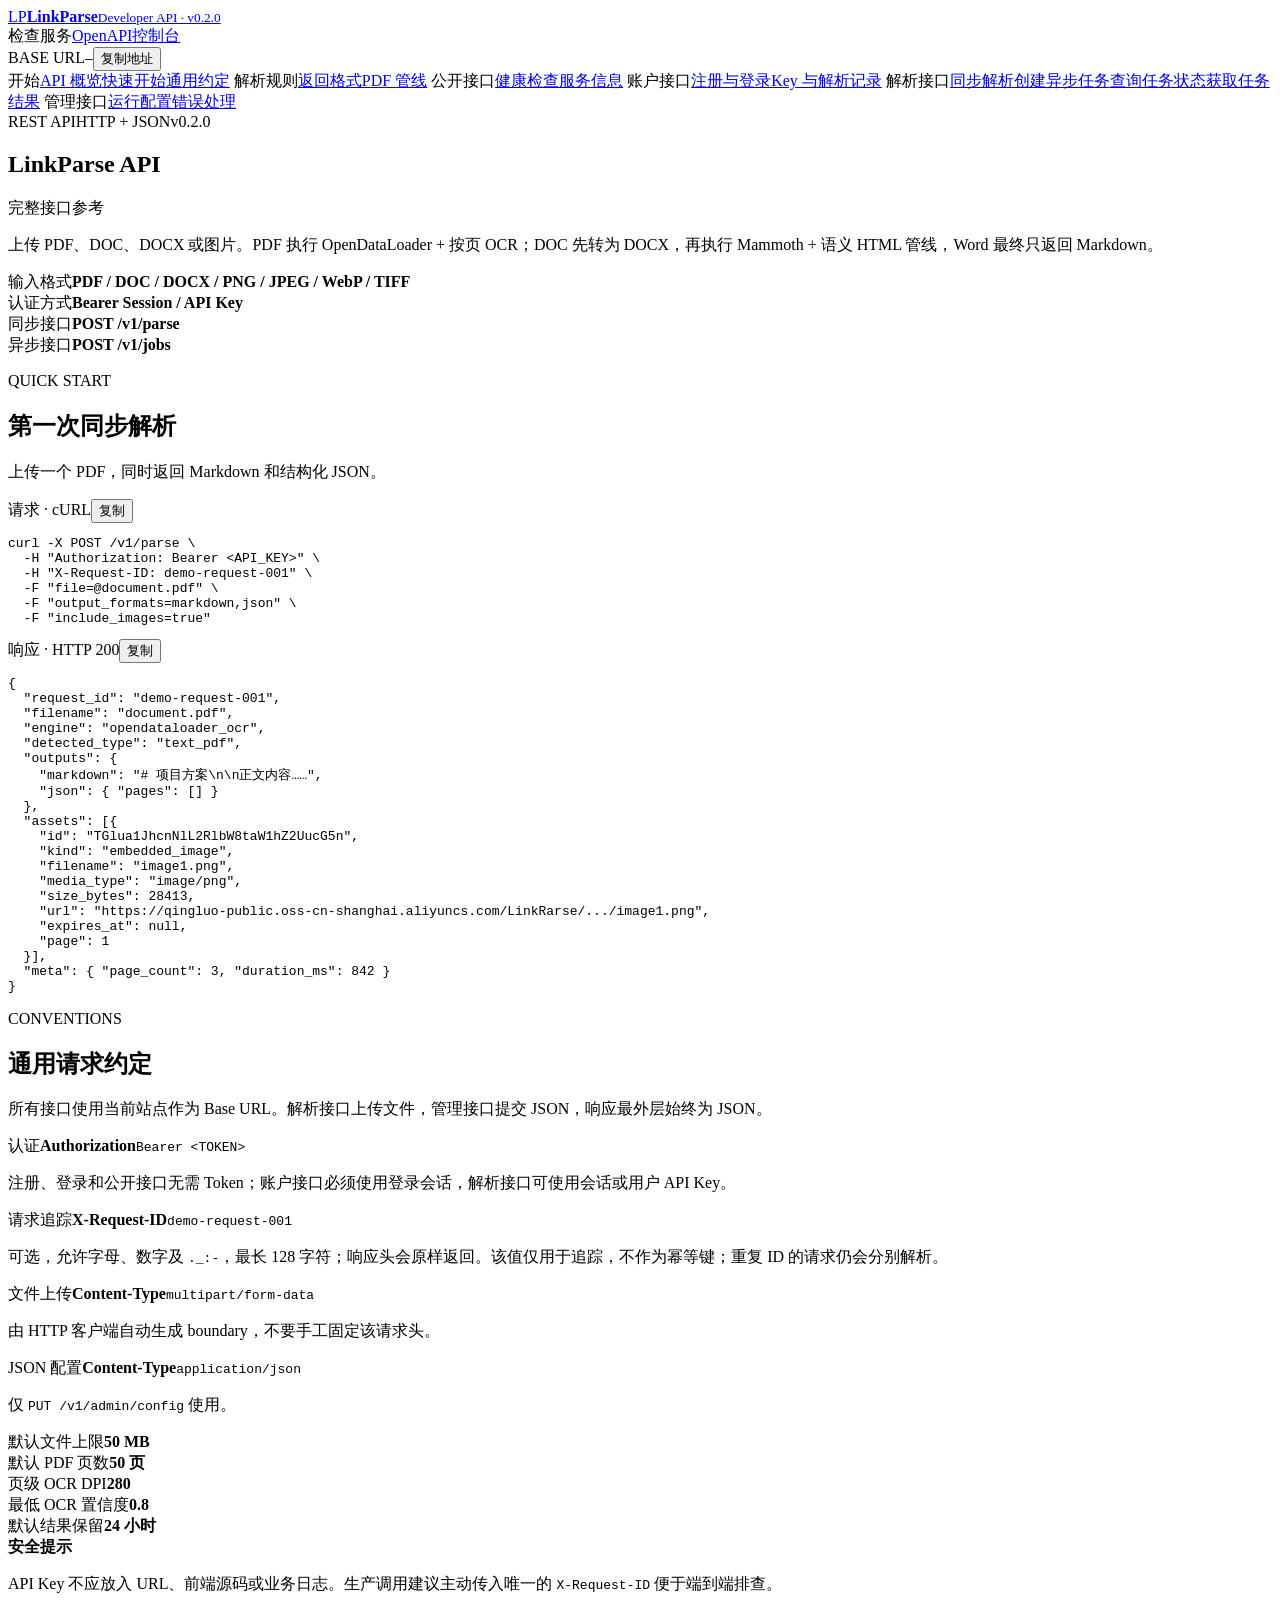
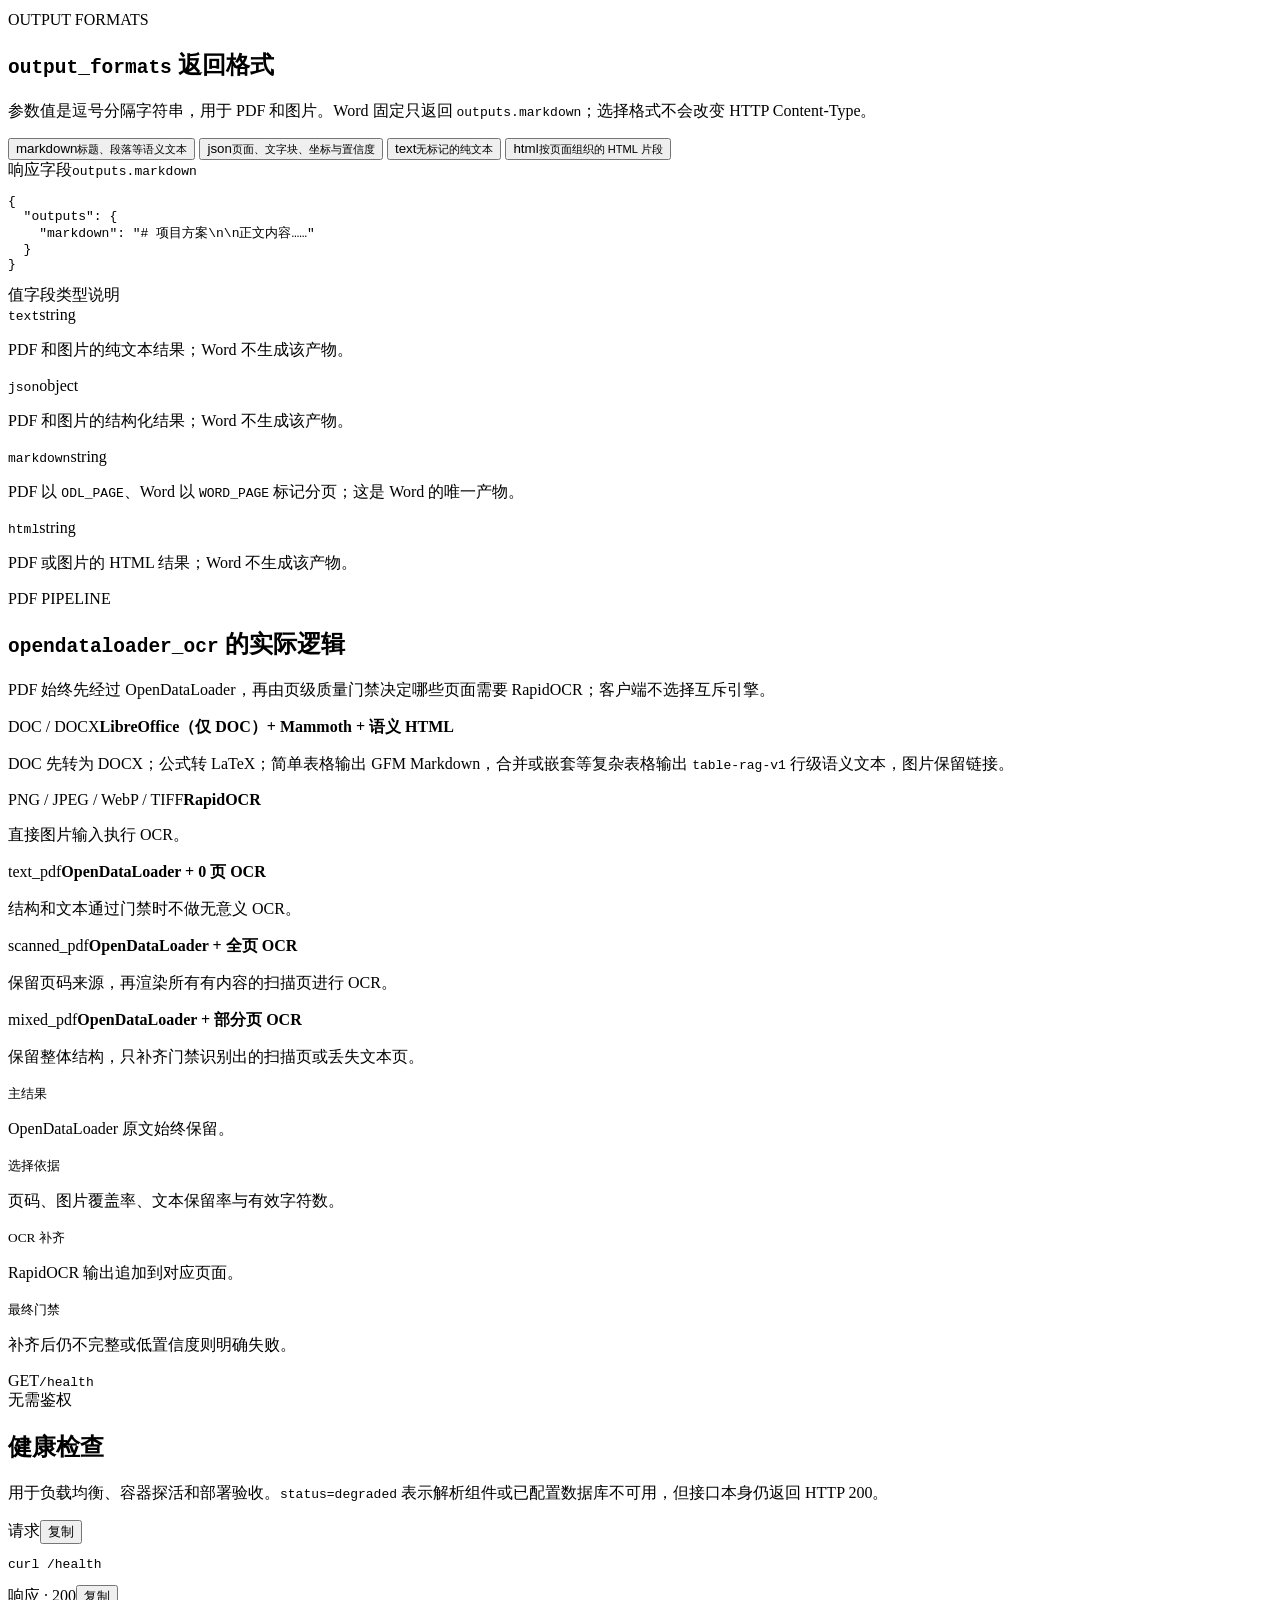
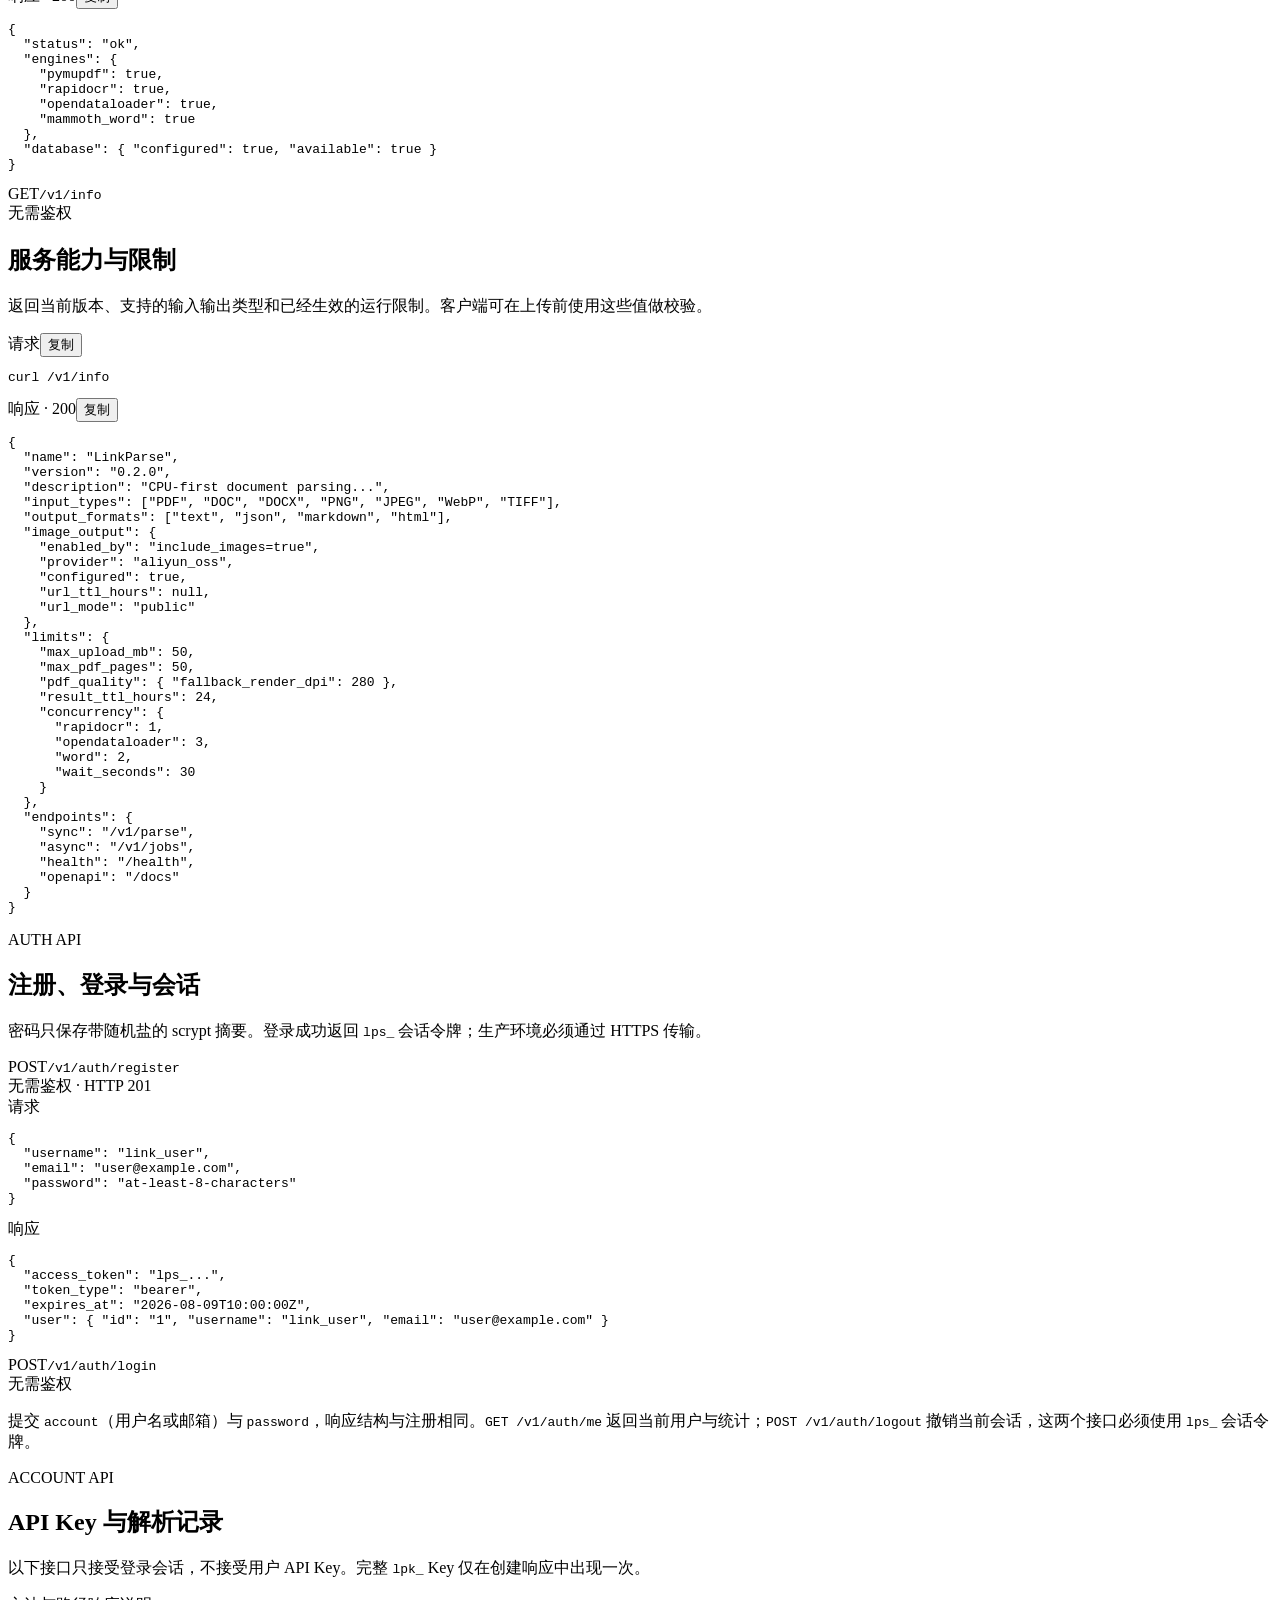
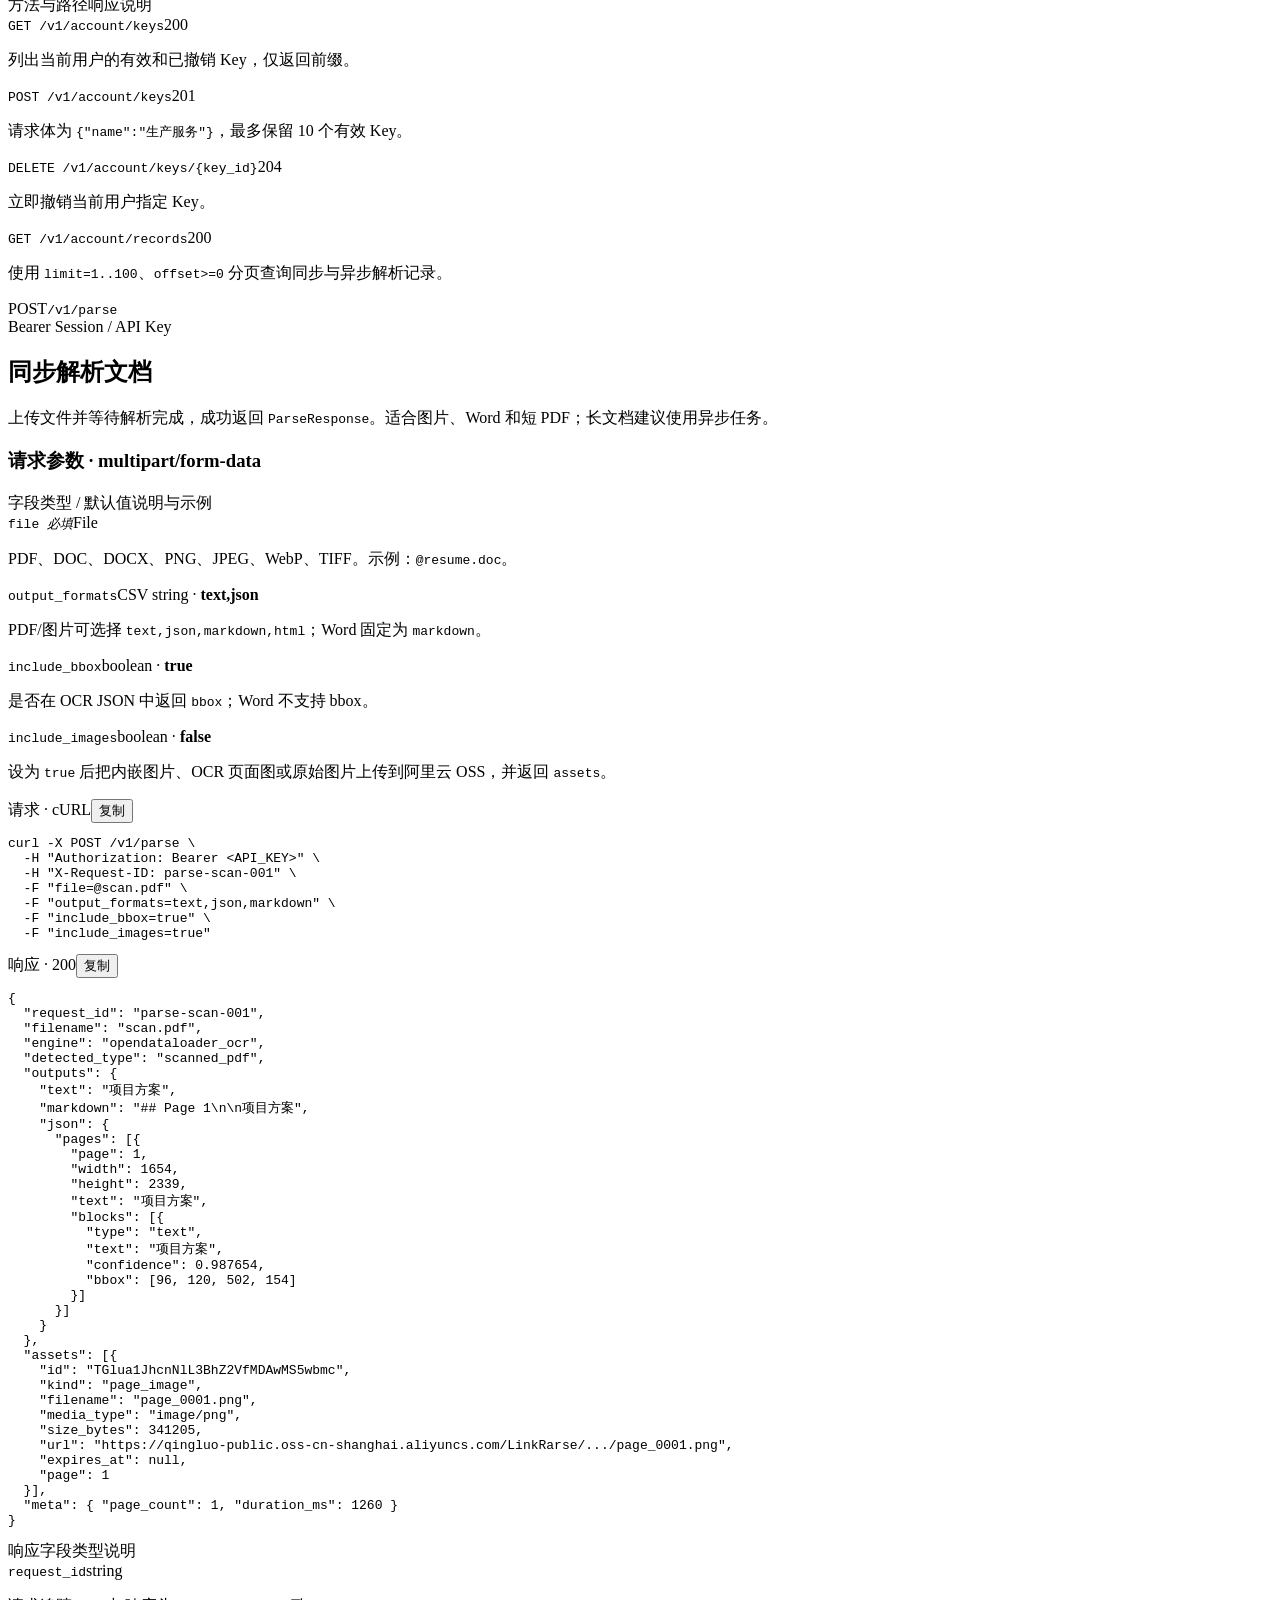
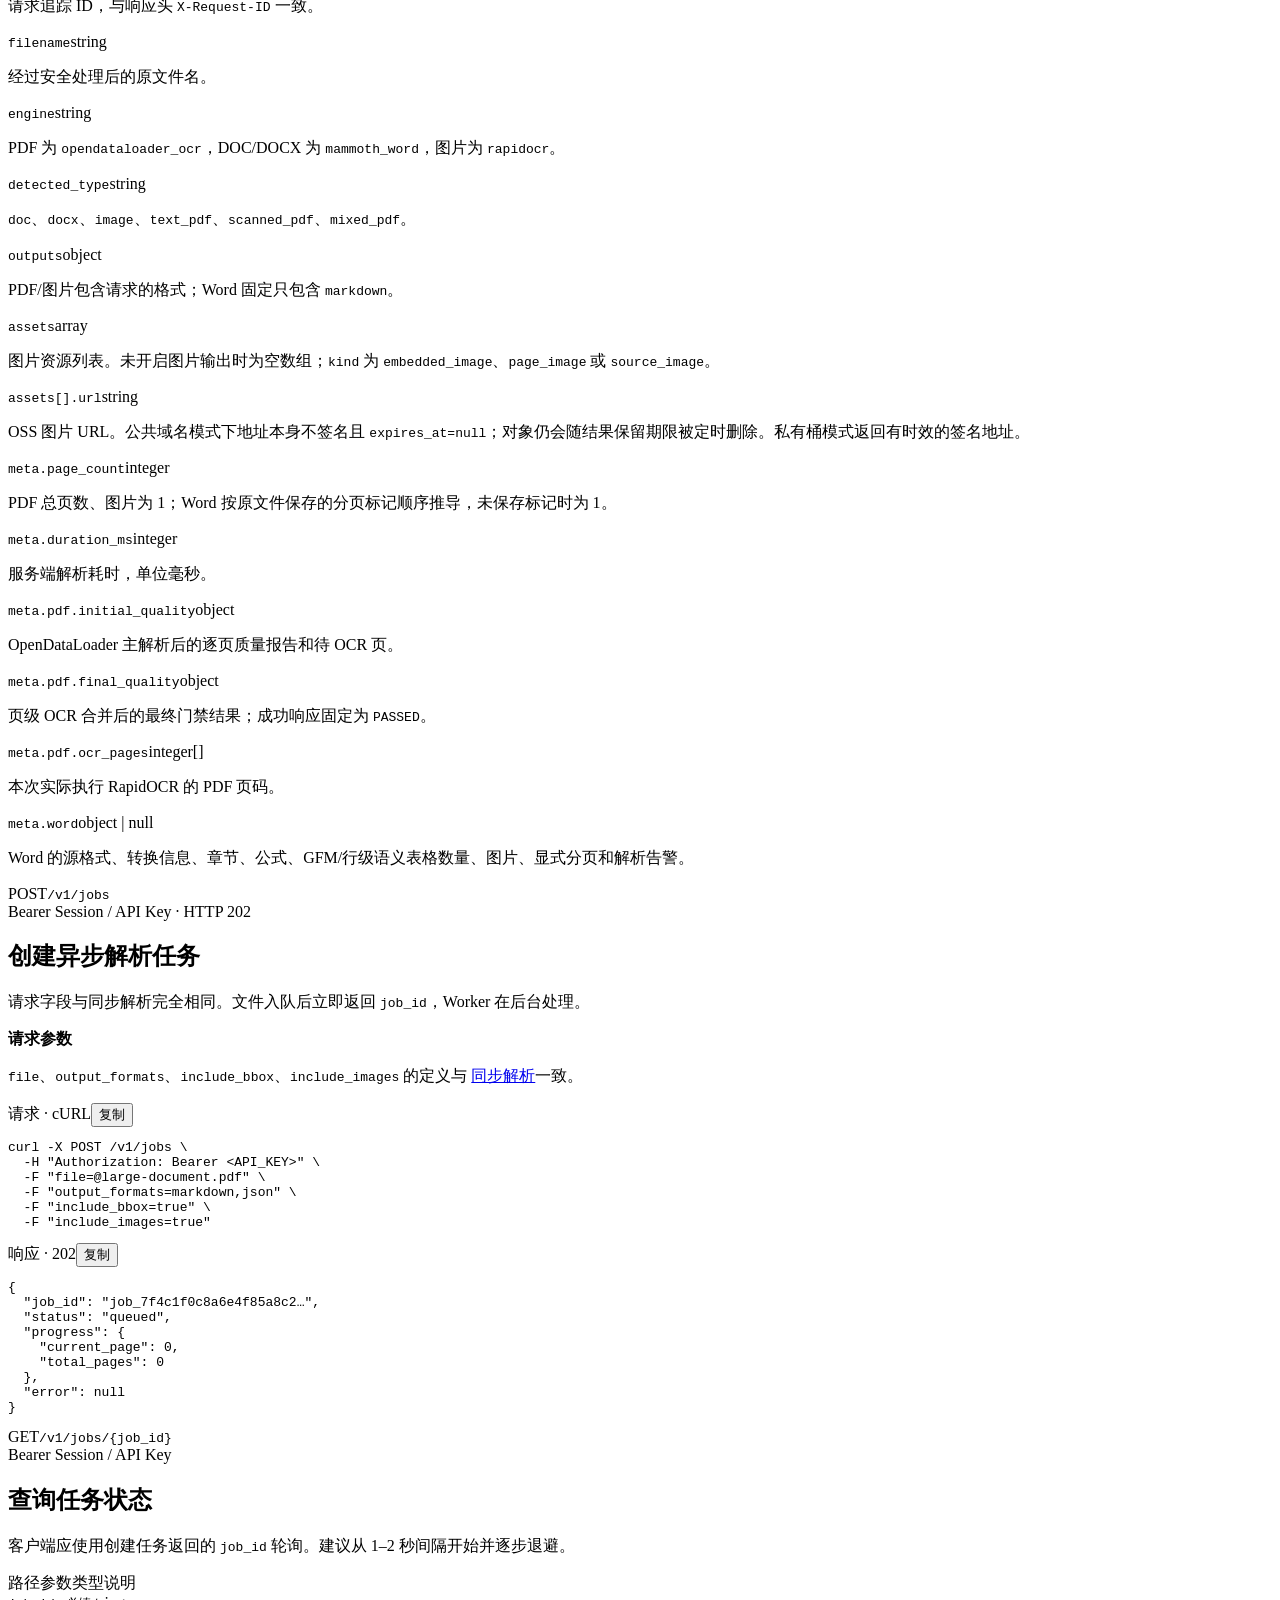
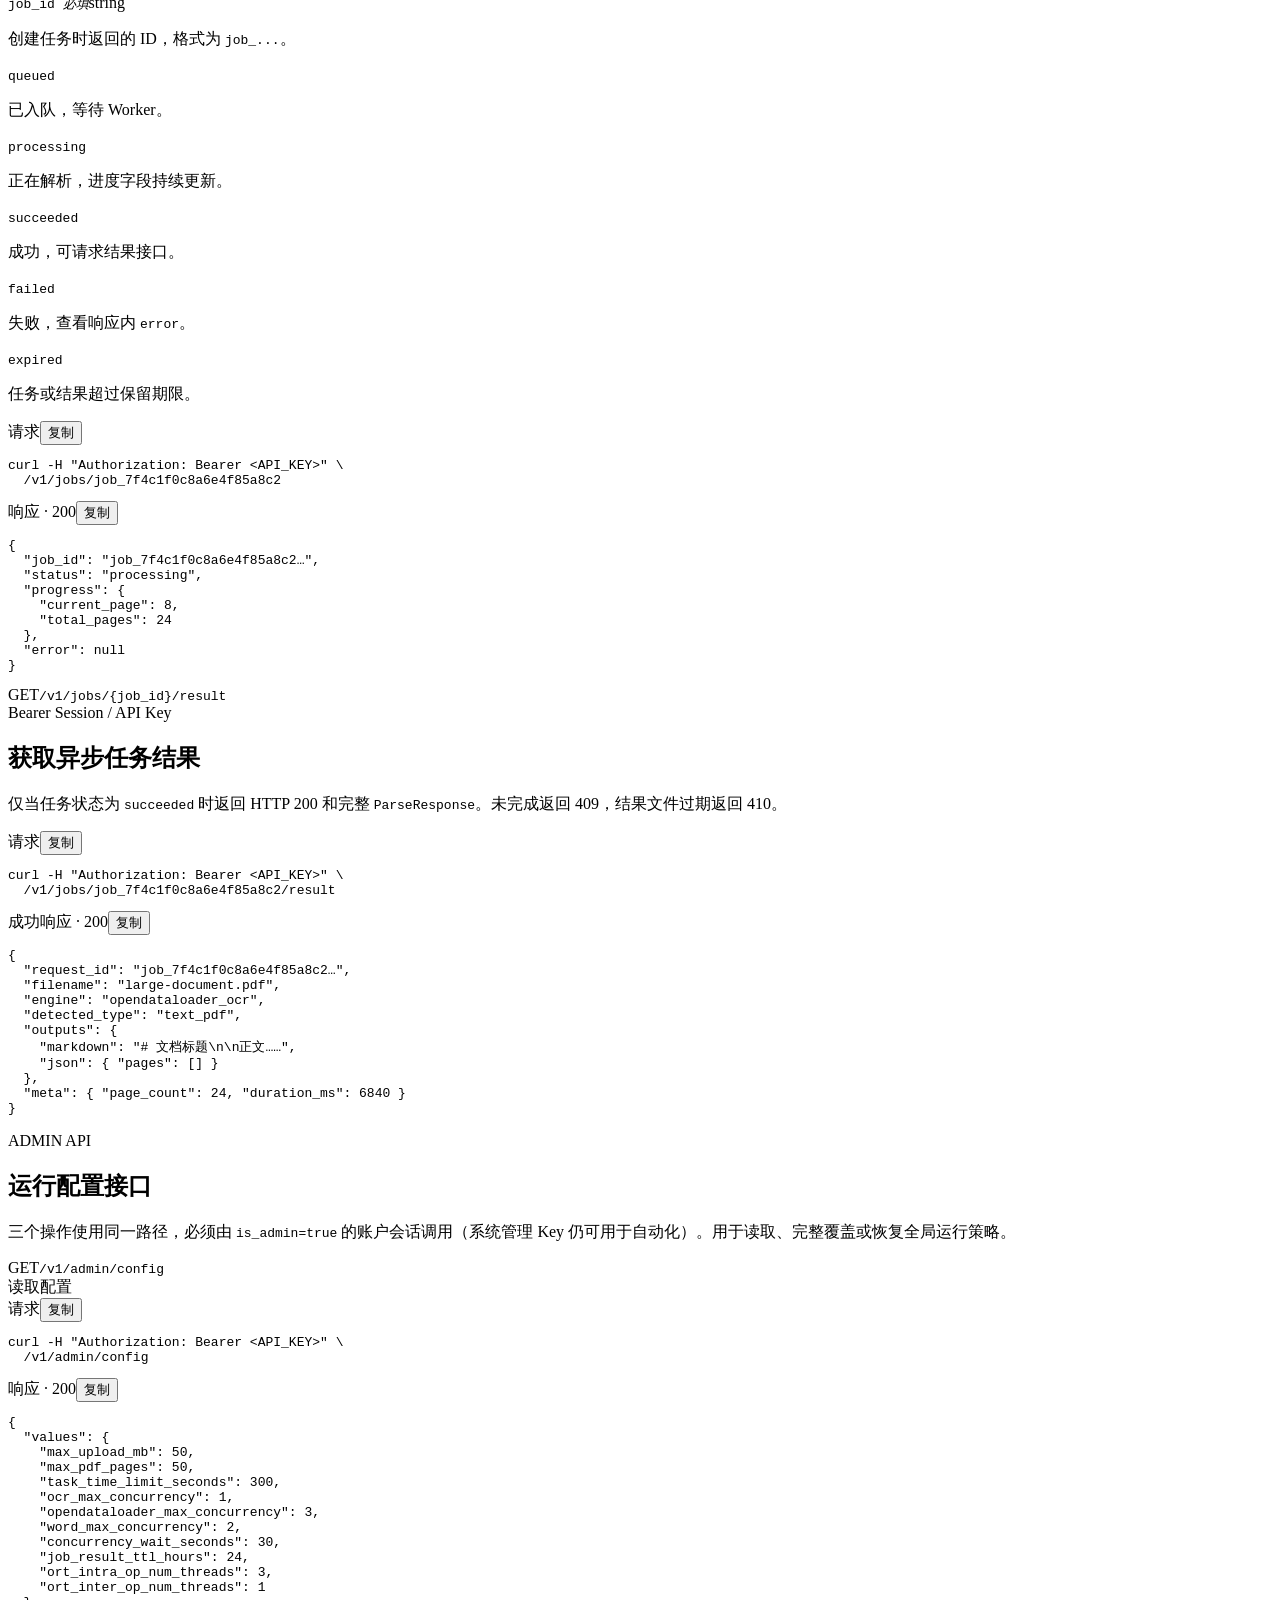
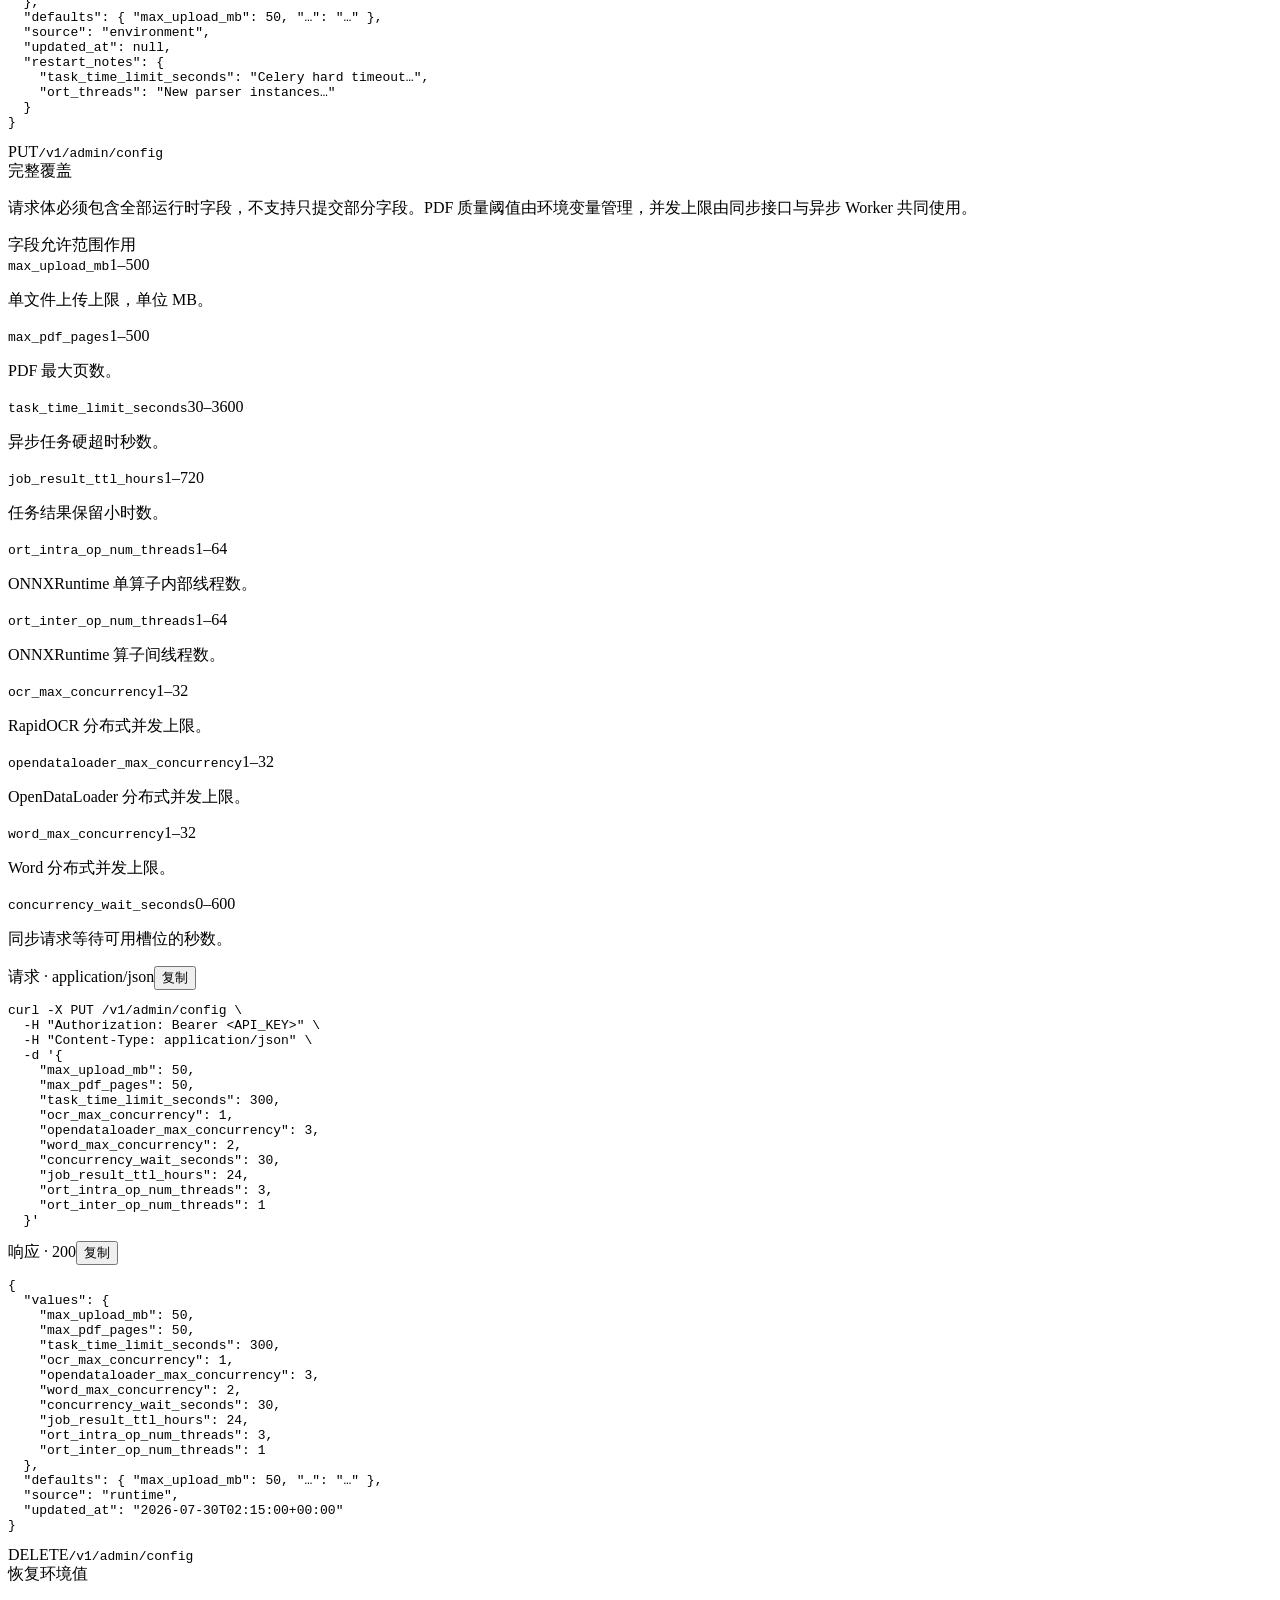
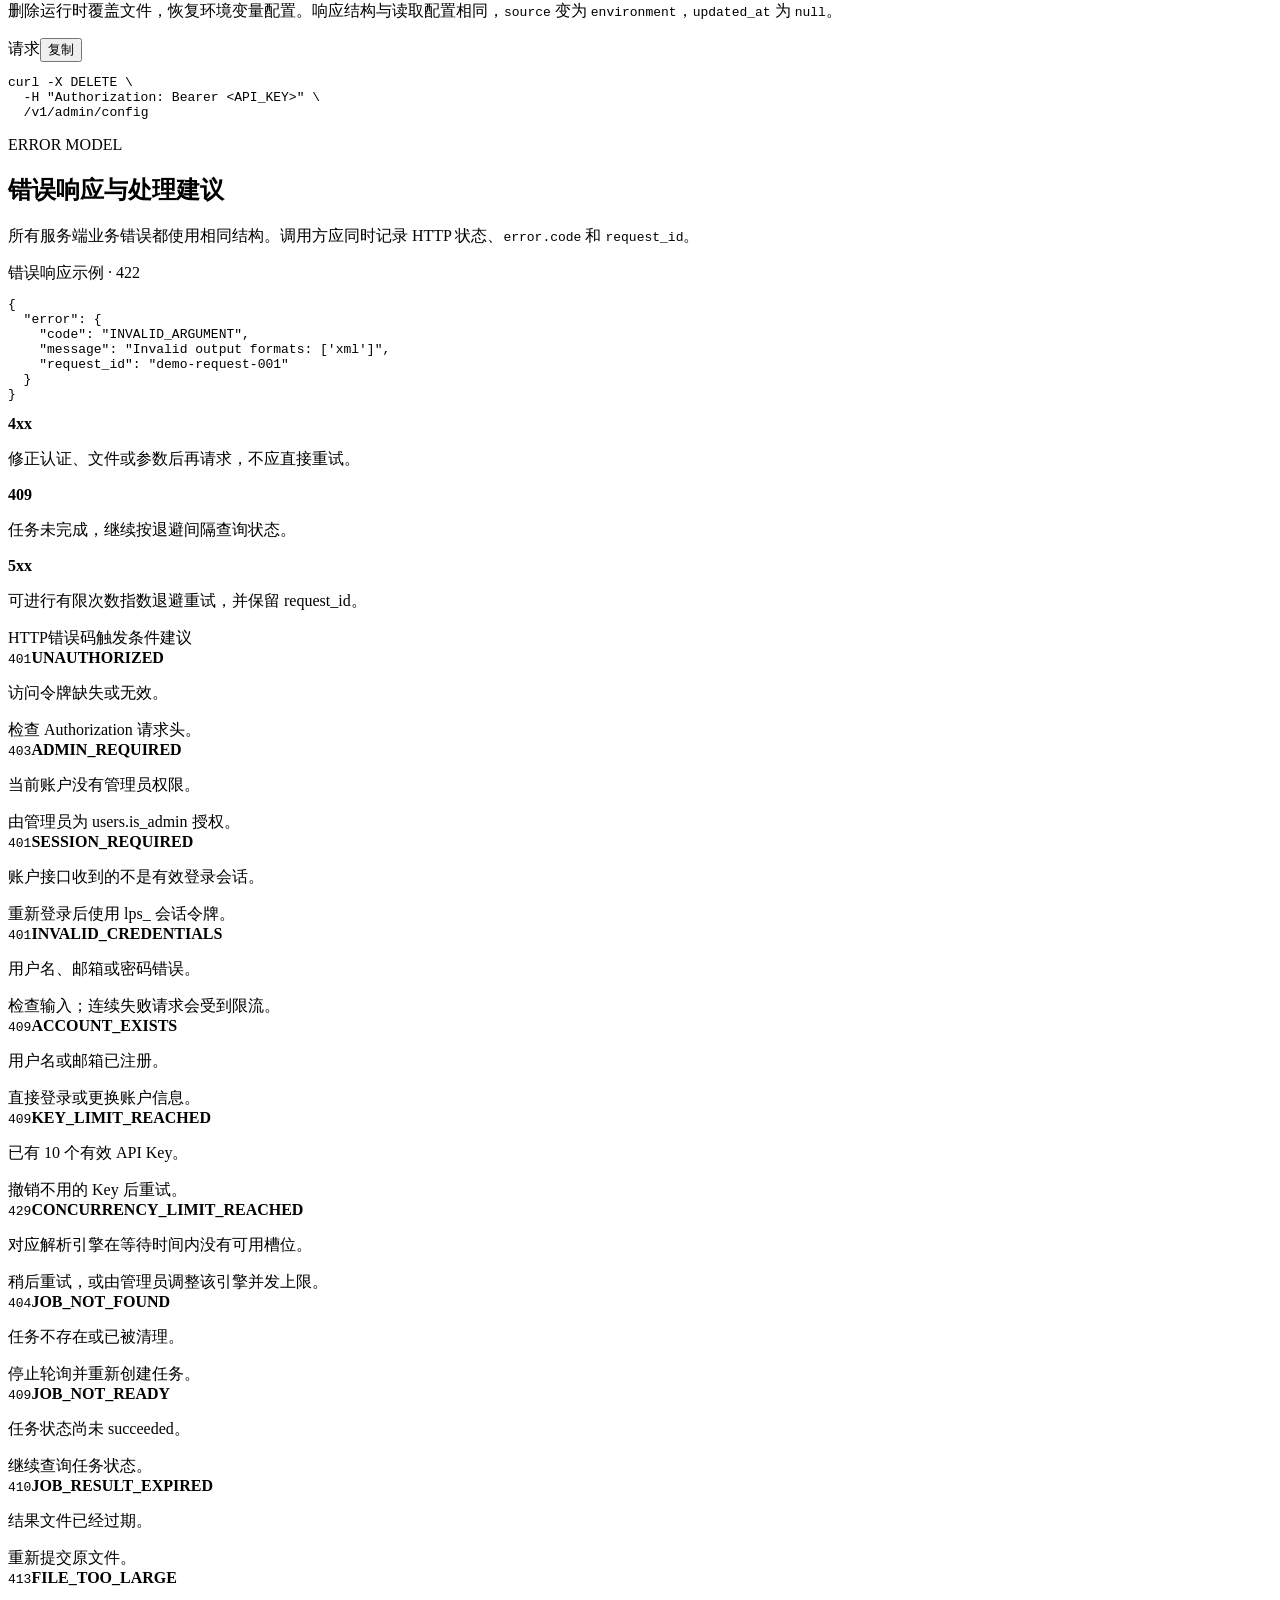
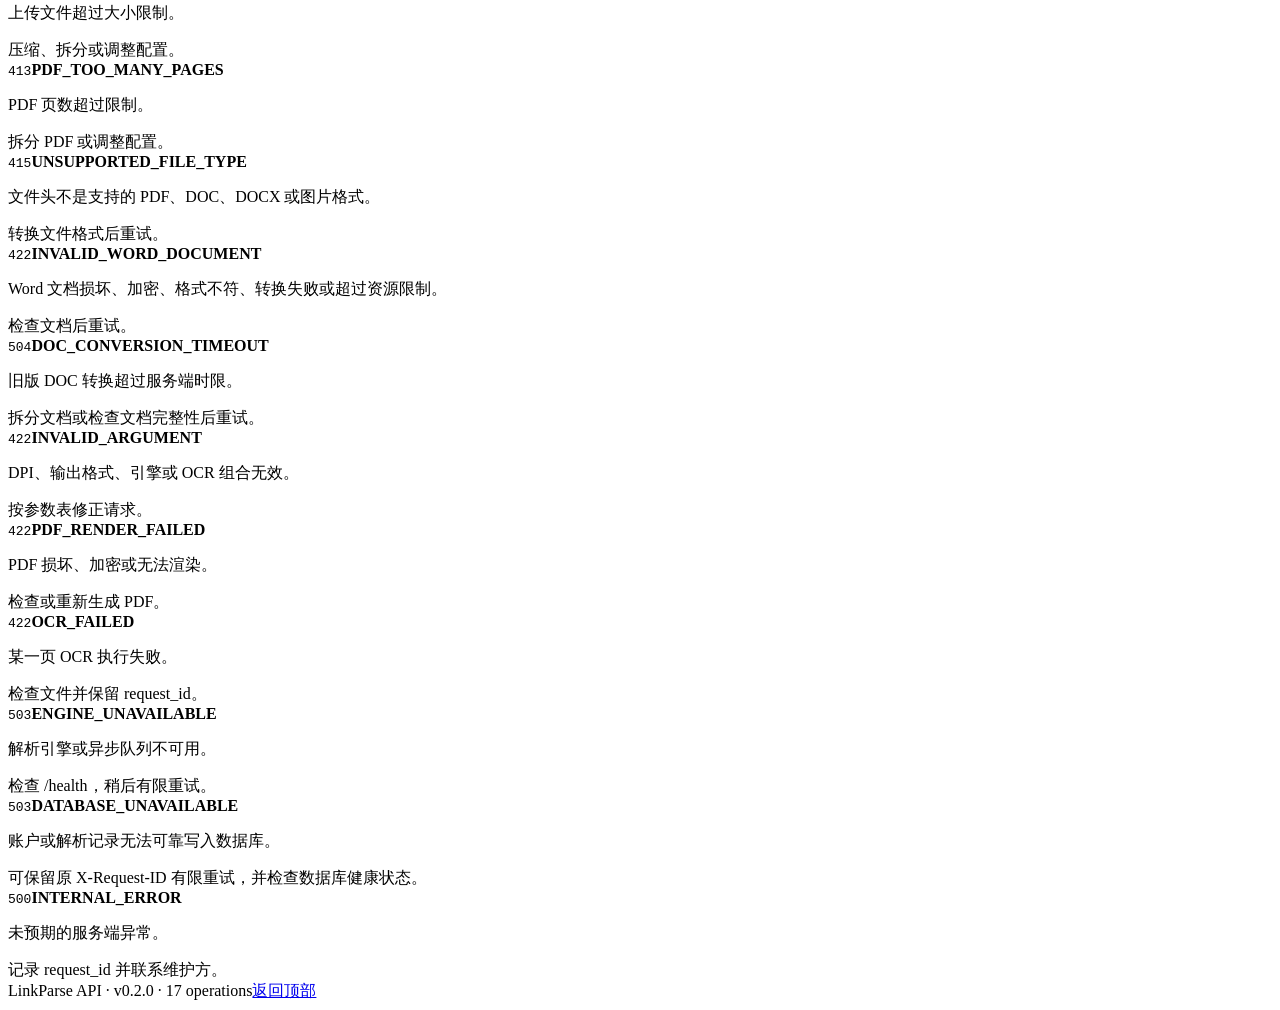
==== commit c4b18503: "fix(parse): 允许重复请求标识独立解析 将 X-Request-ID 限定为链路追踪元数据，移除解析记录唯一约束，并为同步执行临时文件和资源清单引入独立内部标识。  补充旧 MySQL sc" ====
--- a/app/web/docs.html
+++ b/app/web/docs.html
@@ -77,7 +77,7 @@
           <div class="section-heading"><p class="section-kicker">CONVENTIONS</p><h2>通用请求约定</h2><p>所有接口使用当前站点作为 Base URL。解析接口上传文件，管理接口提交 JSON，响应最外层始终为 JSON。</p></div>
           <div class="convention-grid">
             <article><span>认证</span><strong>Authorization</strong><code>Bearer &lt;TOKEN&gt;</code><p>注册、登录和公开接口无需 Token；账户接口必须使用登录会话，解析接口可使用会话或用户 API Key。</p></article>
-            <article><span>请求追踪</span><strong>X-Request-ID</strong><code>demo-request-001</code><p>可选，允许字母、数字及 <code>._:-</code>，最长 128 字符；响应头会原样返回。</p></article>
+            <article><span>请求追踪</span><strong>X-Request-ID</strong><code>demo-request-001</code><p>可选，允许字母、数字及 <code>._:-</code>，最长 128 字符；响应头会原样返回。该值仅用于追踪，不作为幂等键；重复 ID 的请求仍会分别解析。</p></article>
             <article><span>文件上传</span><strong>Content-Type</strong><code>multipart/form-data</code><p>由 HTTP 客户端自动生成 boundary，不要手工固定该请求头。</p></article>
             <article><span>JSON 配置</span><strong>Content-Type</strong><code>application/json</code><p>仅 <code>PUT /v1/admin/config</code> 使用。</p></article>
           </div>
@@ -465,7 +465,7 @@
             <div><code>422</code><strong>PDF_RENDER_FAILED</strong><p>PDF 损坏、加密或无法渲染。</p><span>检查或重新生成 PDF。</span></div>
             <div><code>422</code><strong>OCR_FAILED</strong><p>某一页 OCR 执行失败。</p><span>检查文件并保留 request_id。</span></div>
             <div><code>503</code><strong>ENGINE_UNAVAILABLE</strong><p>解析引擎或异步队列不可用。</p><span>检查 /health，稍后有限重试。</span></div>
-            <div><code>503</code><strong>DATABASE_UNAVAILABLE</strong><p>账户或解析记录无法可靠写入数据库。</p><span>使用新的 X-Request-ID 有限重试，并检查数据库健康状态。</span></div>
+            <div><code>503</code><strong>DATABASE_UNAVAILABLE</strong><p>账户或解析记录无法可靠写入数据库。</p><span>可保留原 X-Request-ID 有限重试，并检查数据库健康状态。</span></div>
             <div><code>500</code><strong>INTERNAL_ERROR</strong><p>未预期的服务端异常。</p><span>记录 request_id 并联系维护方。</span></div>
           </div>
         </section>
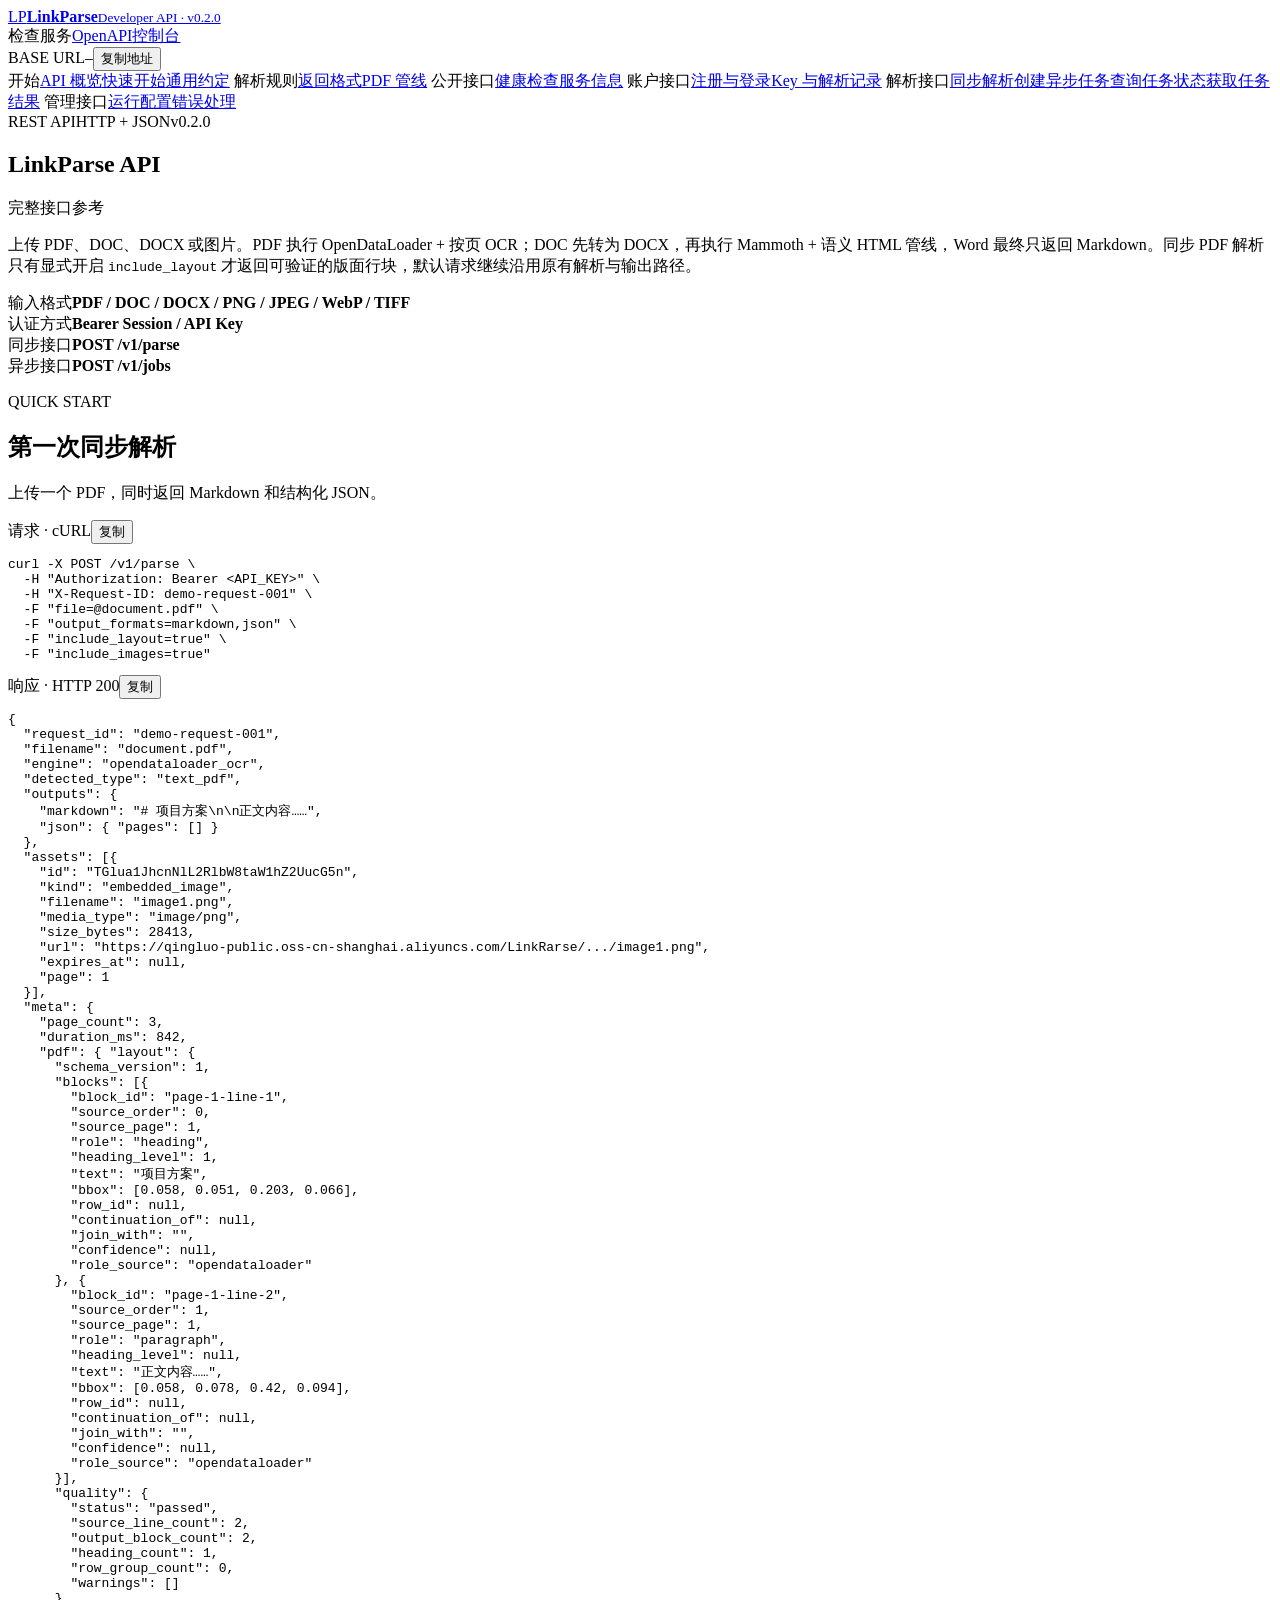
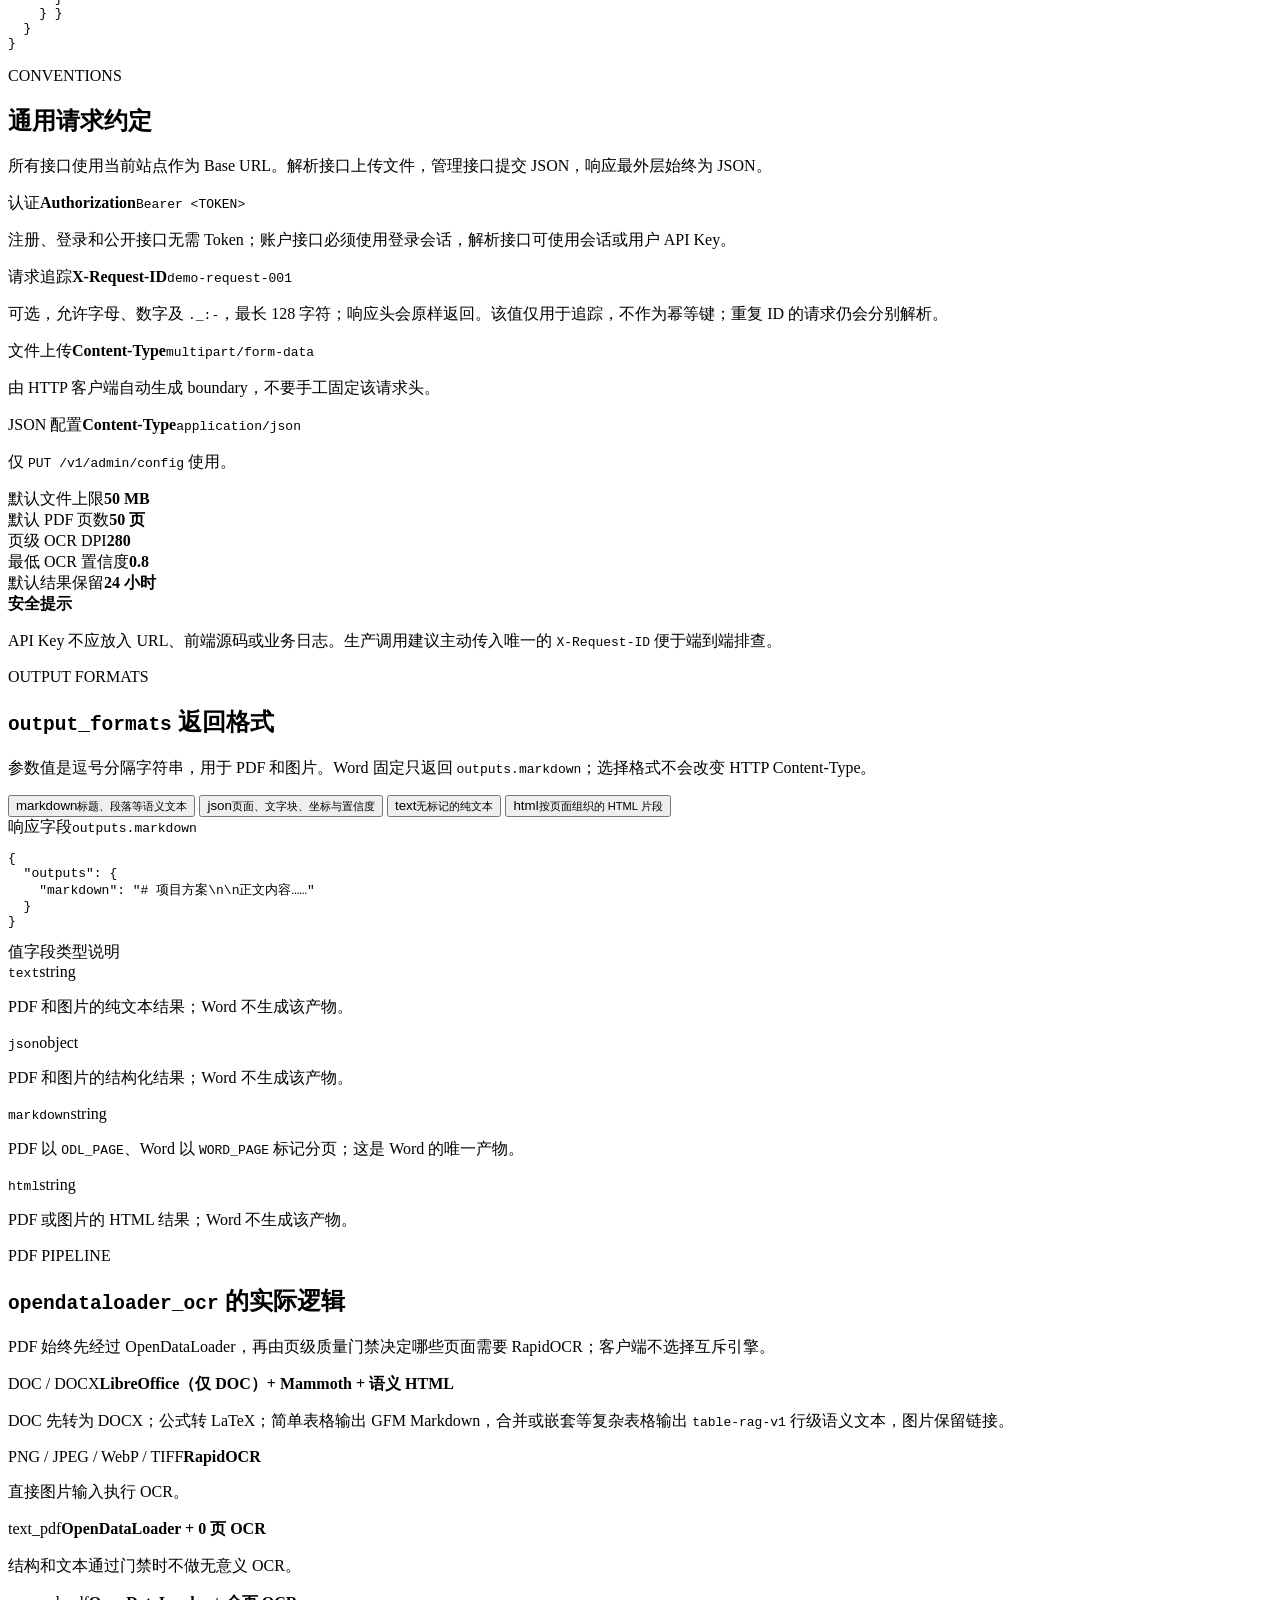
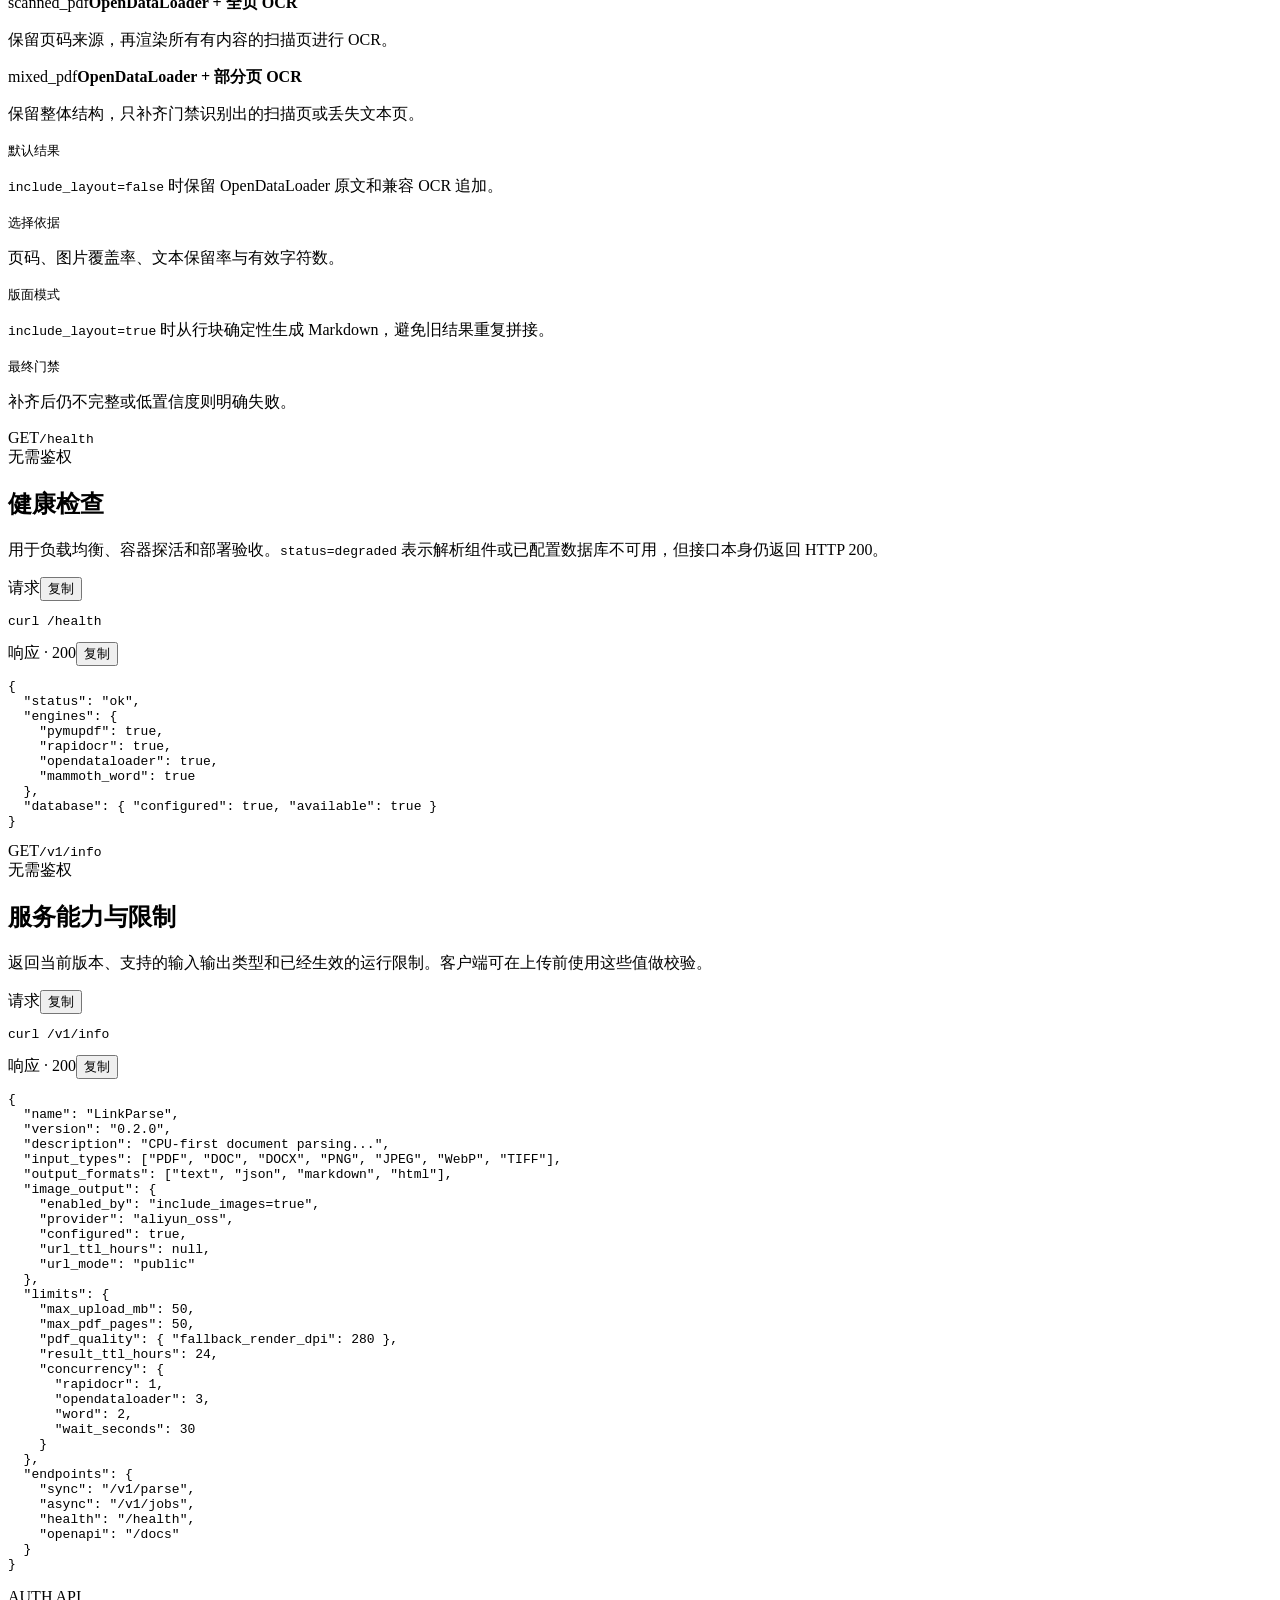
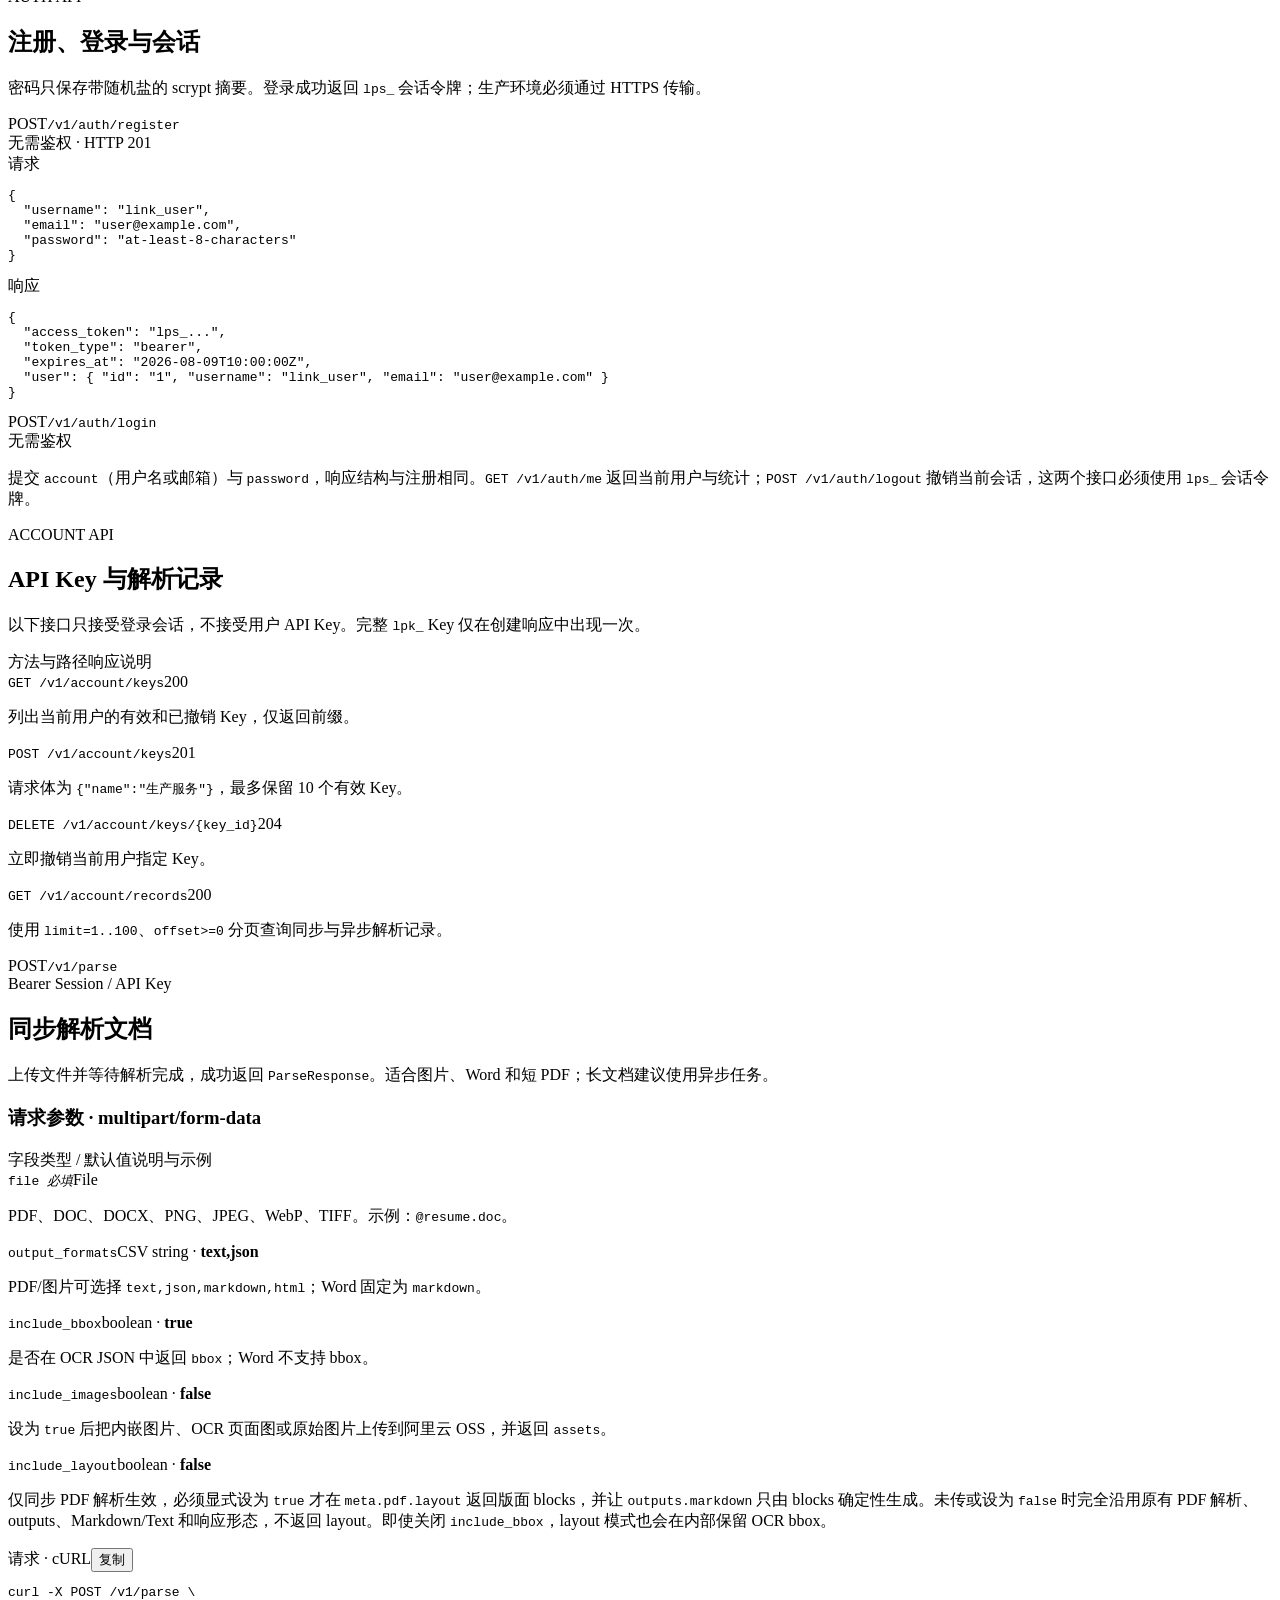
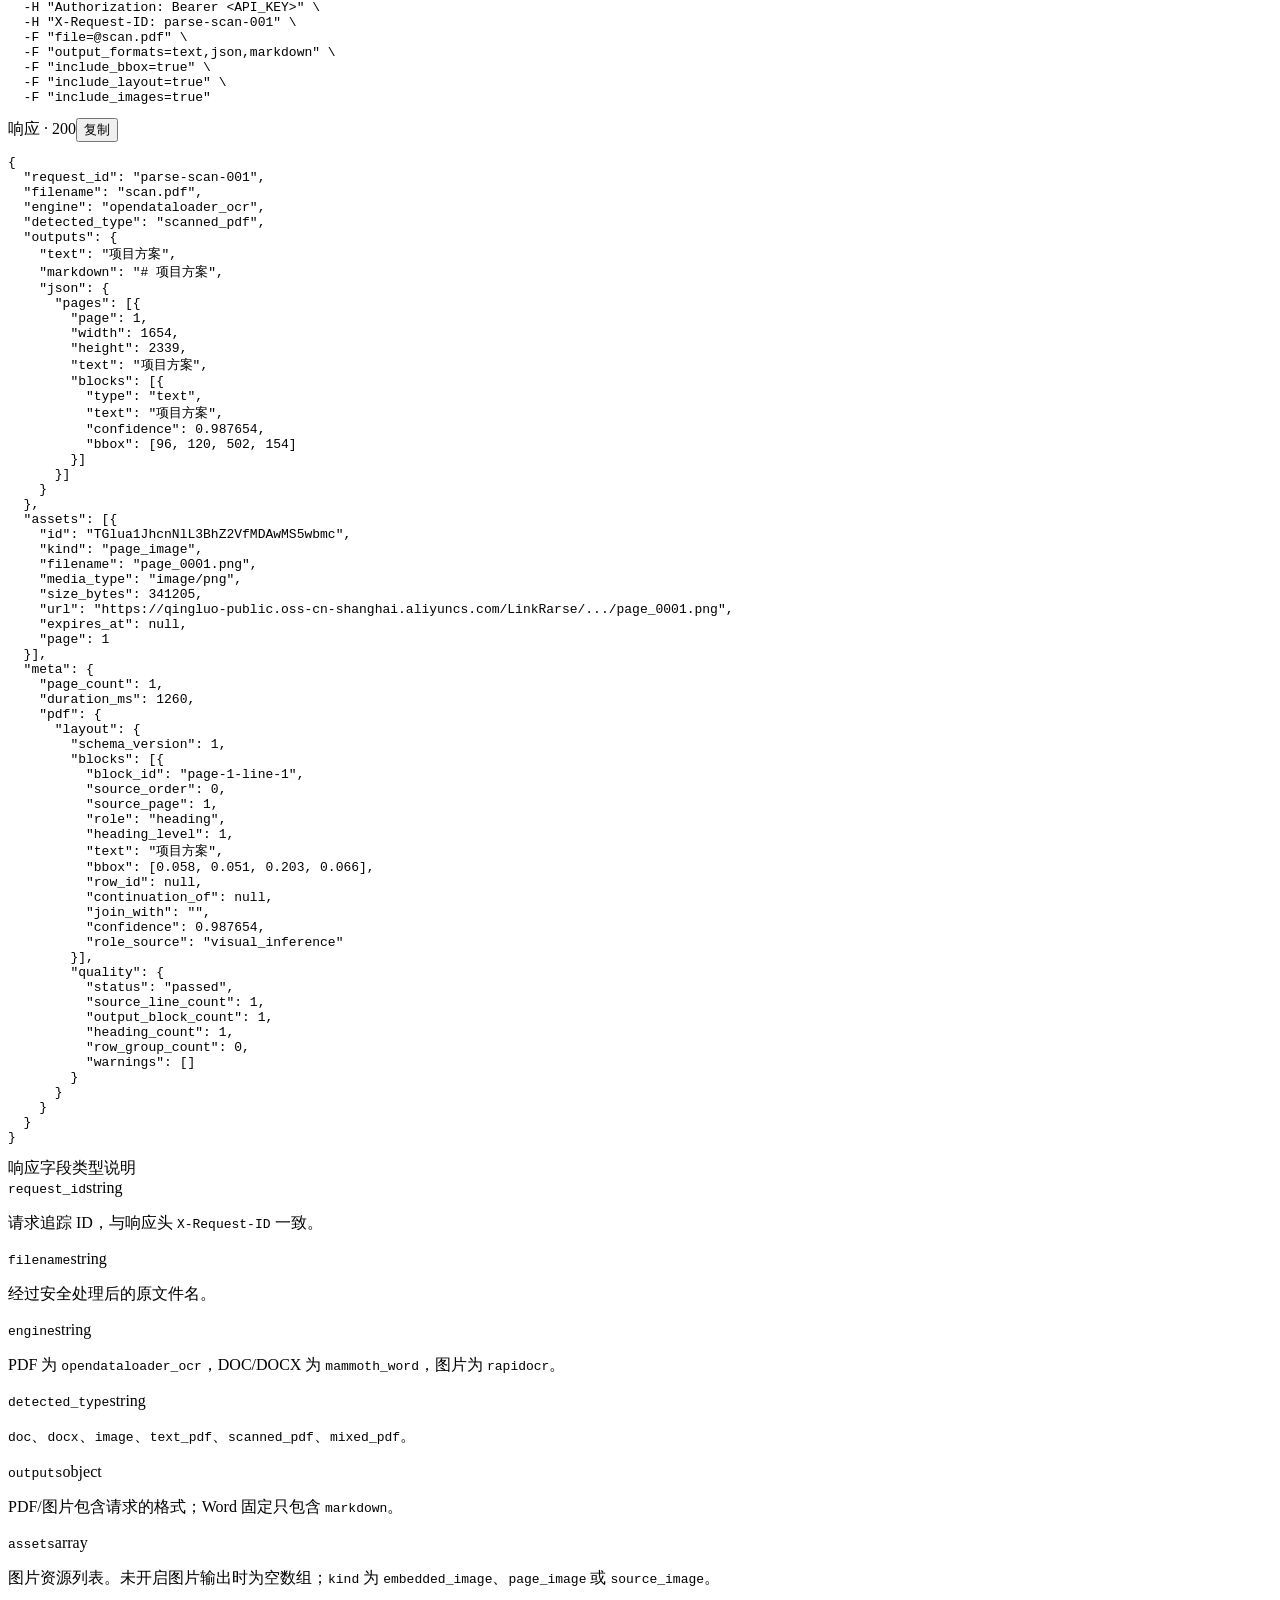
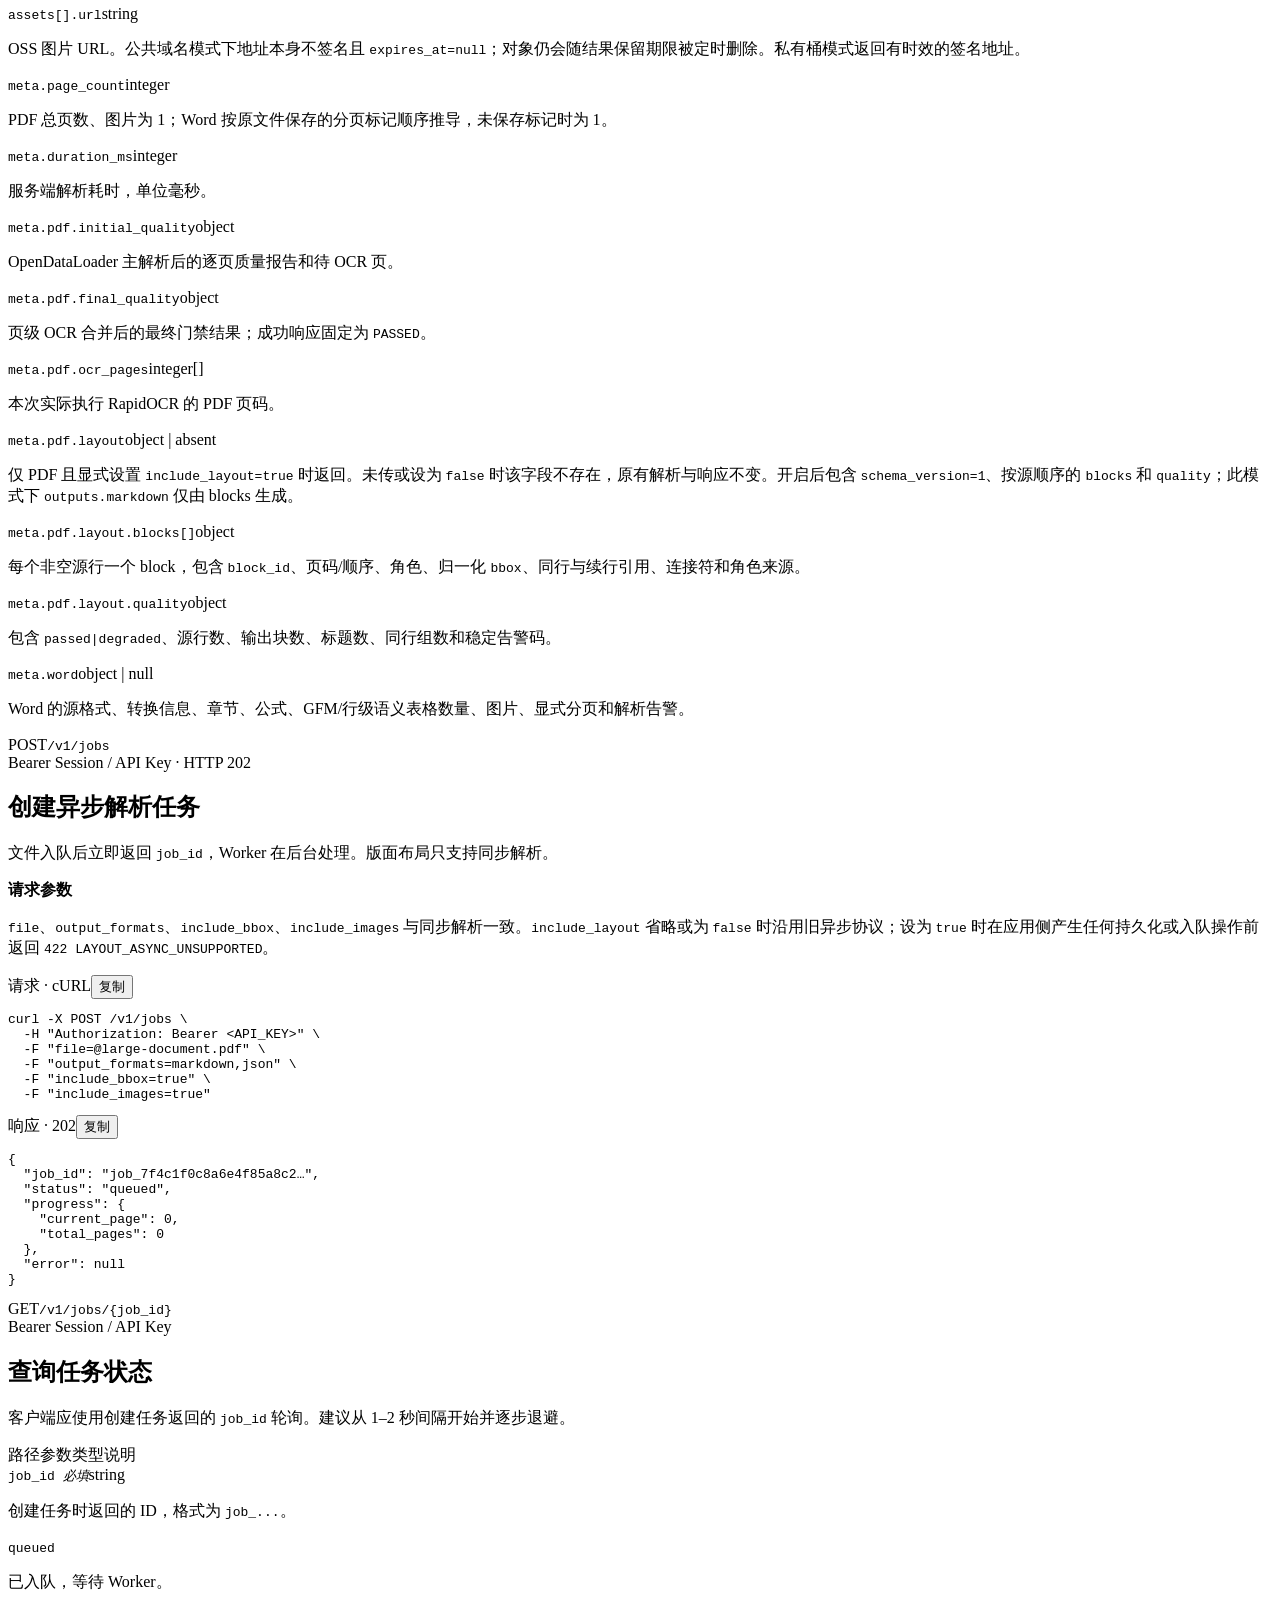
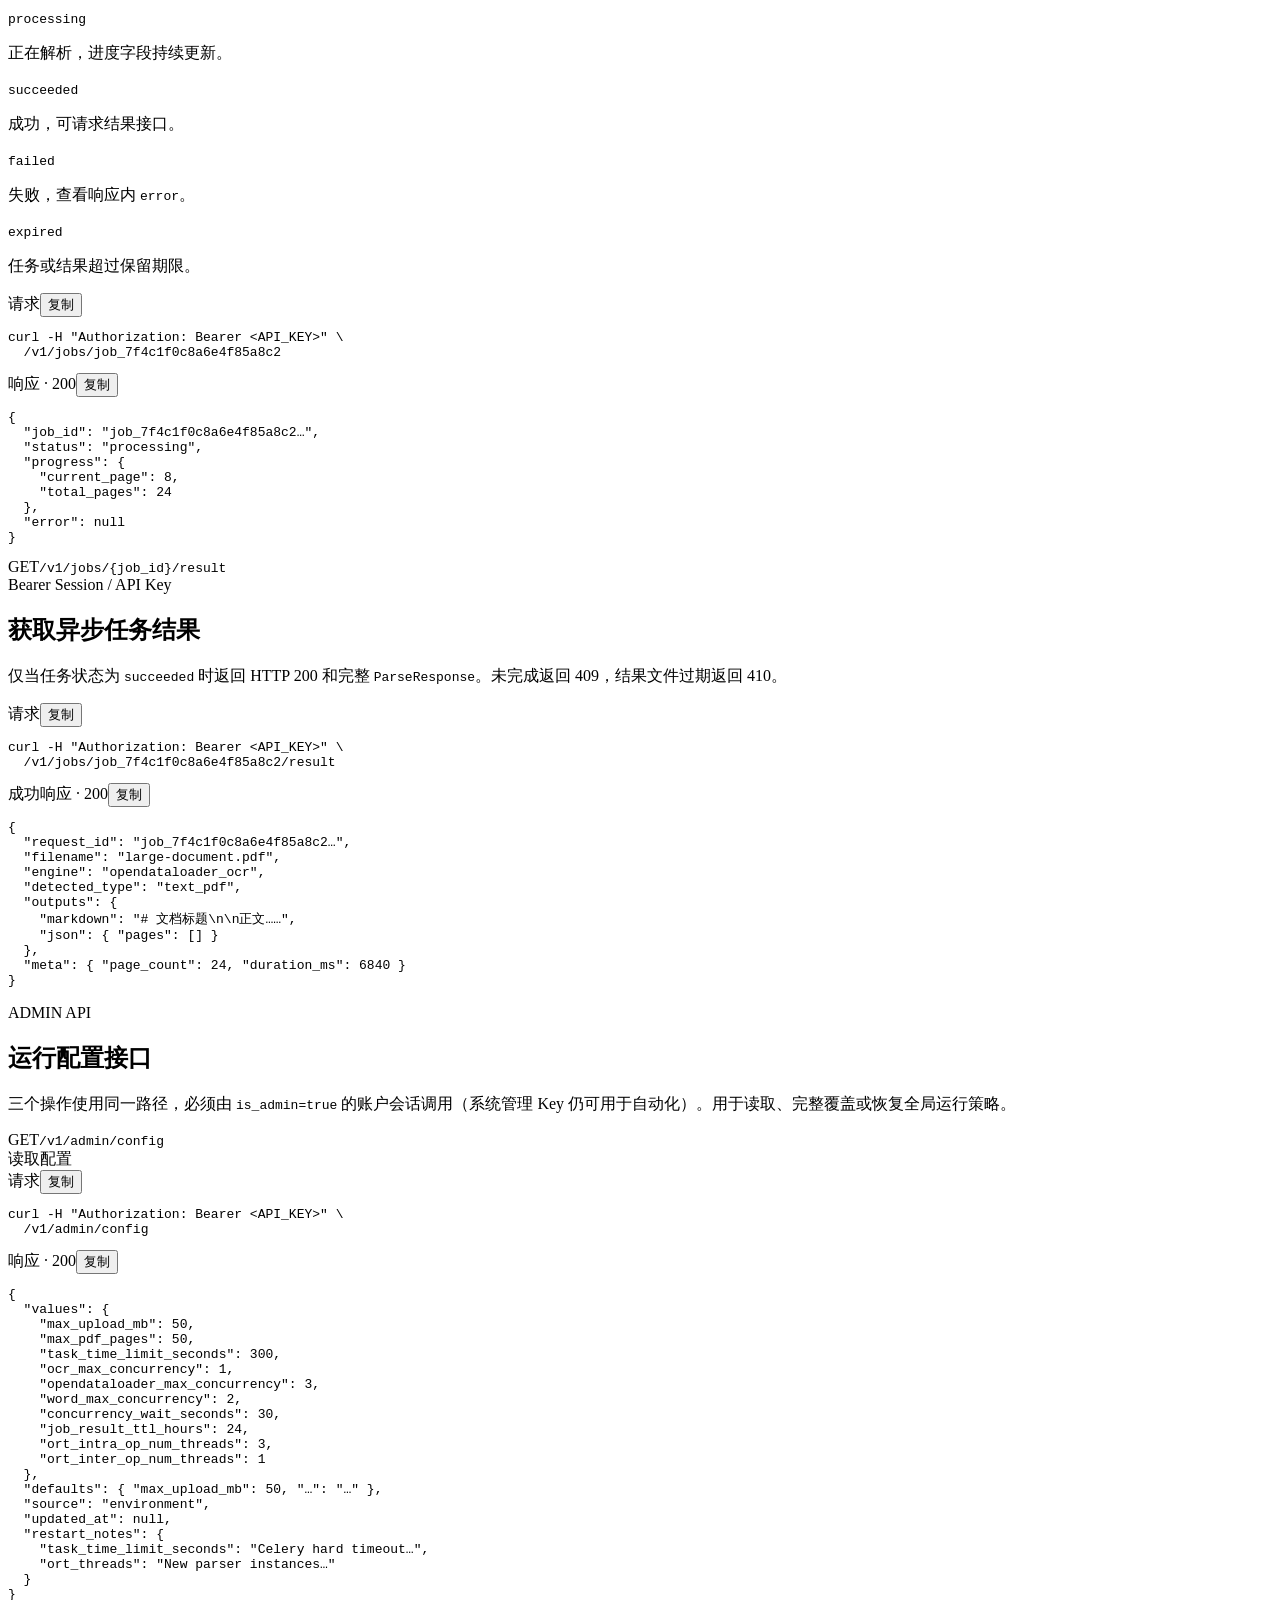
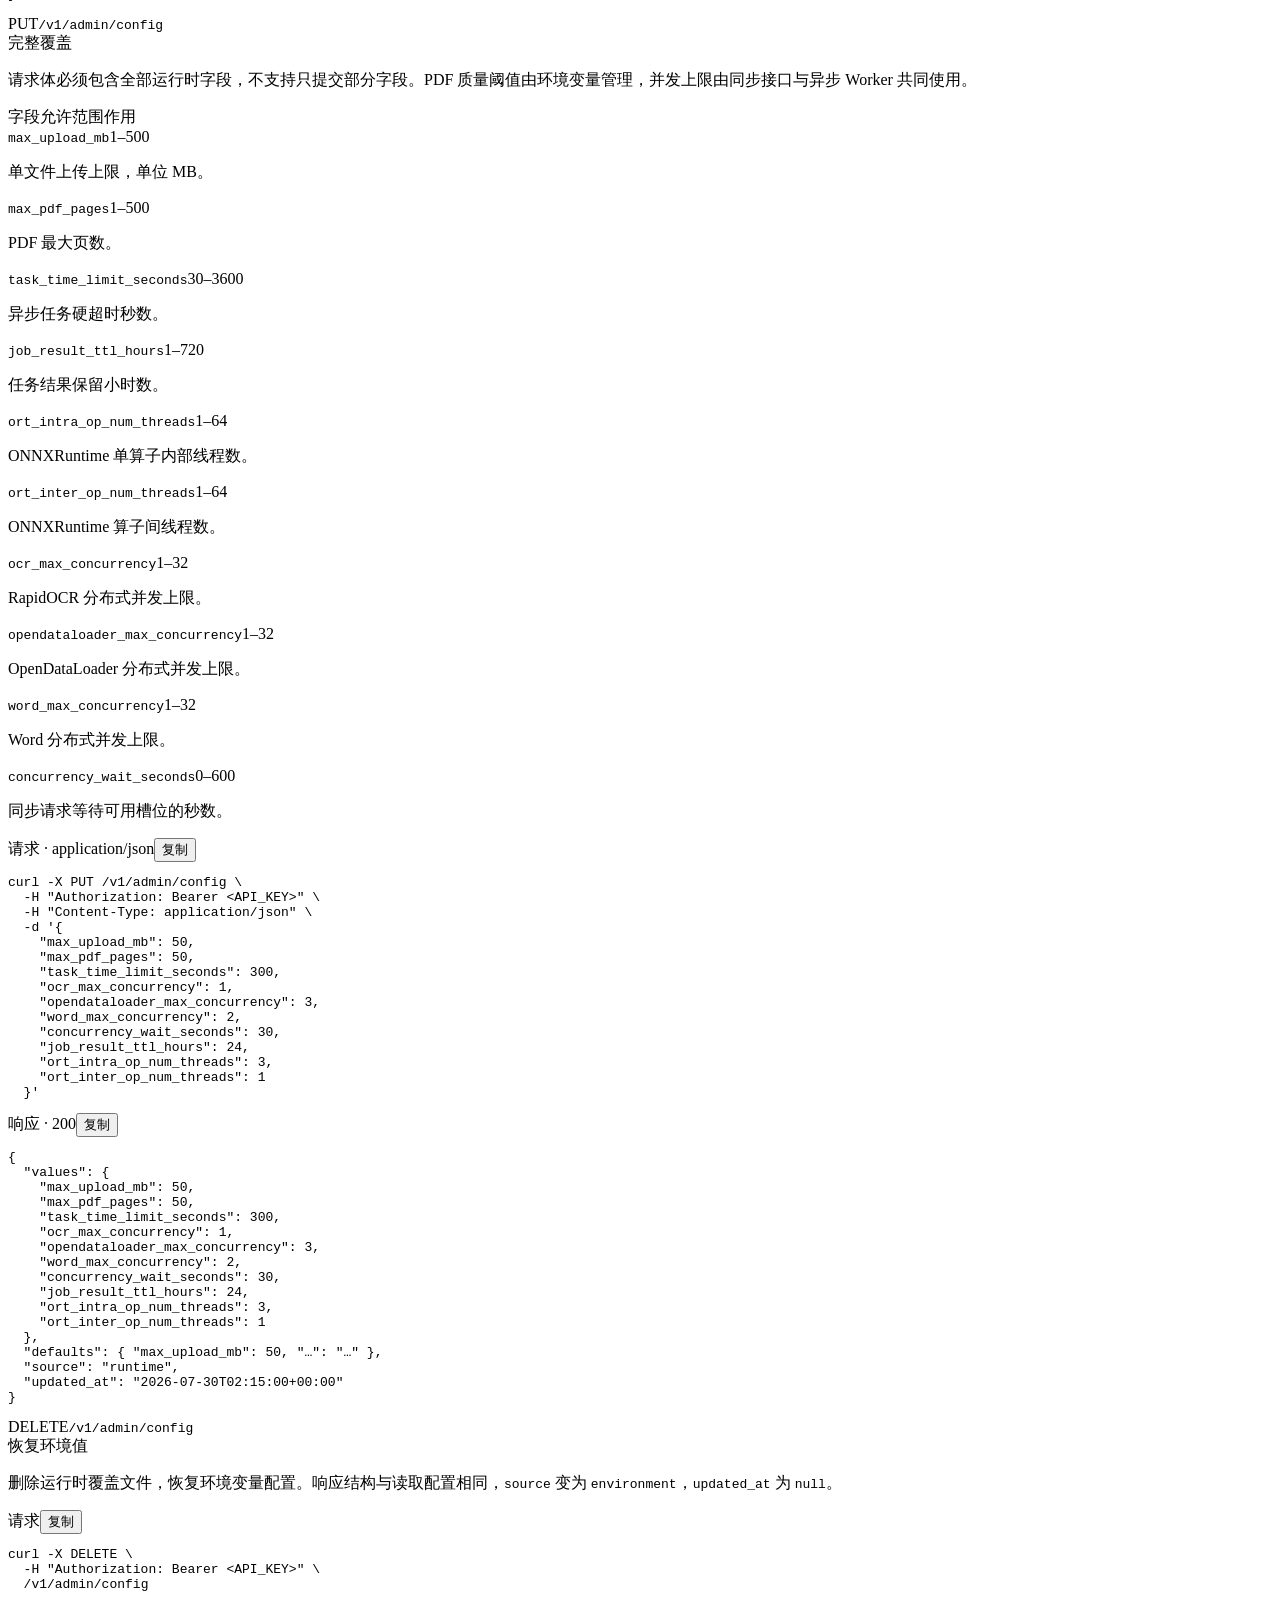
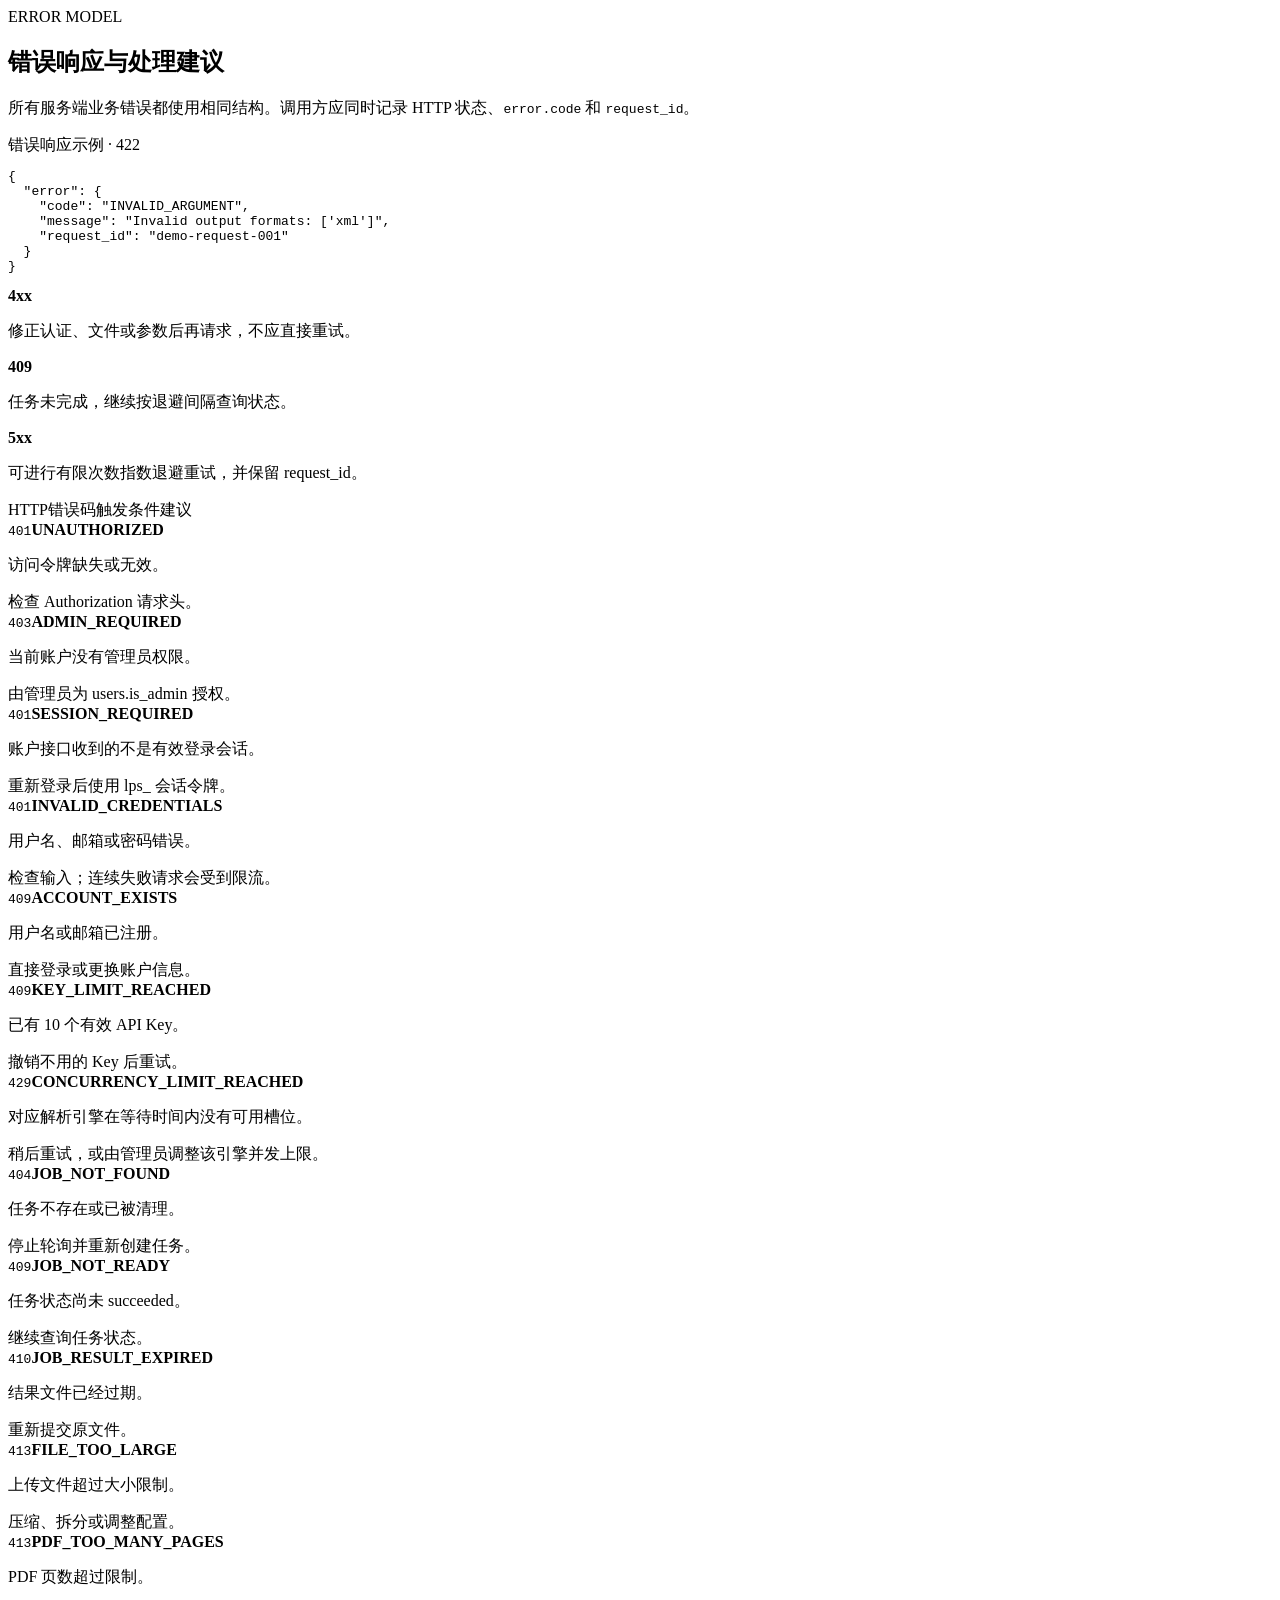
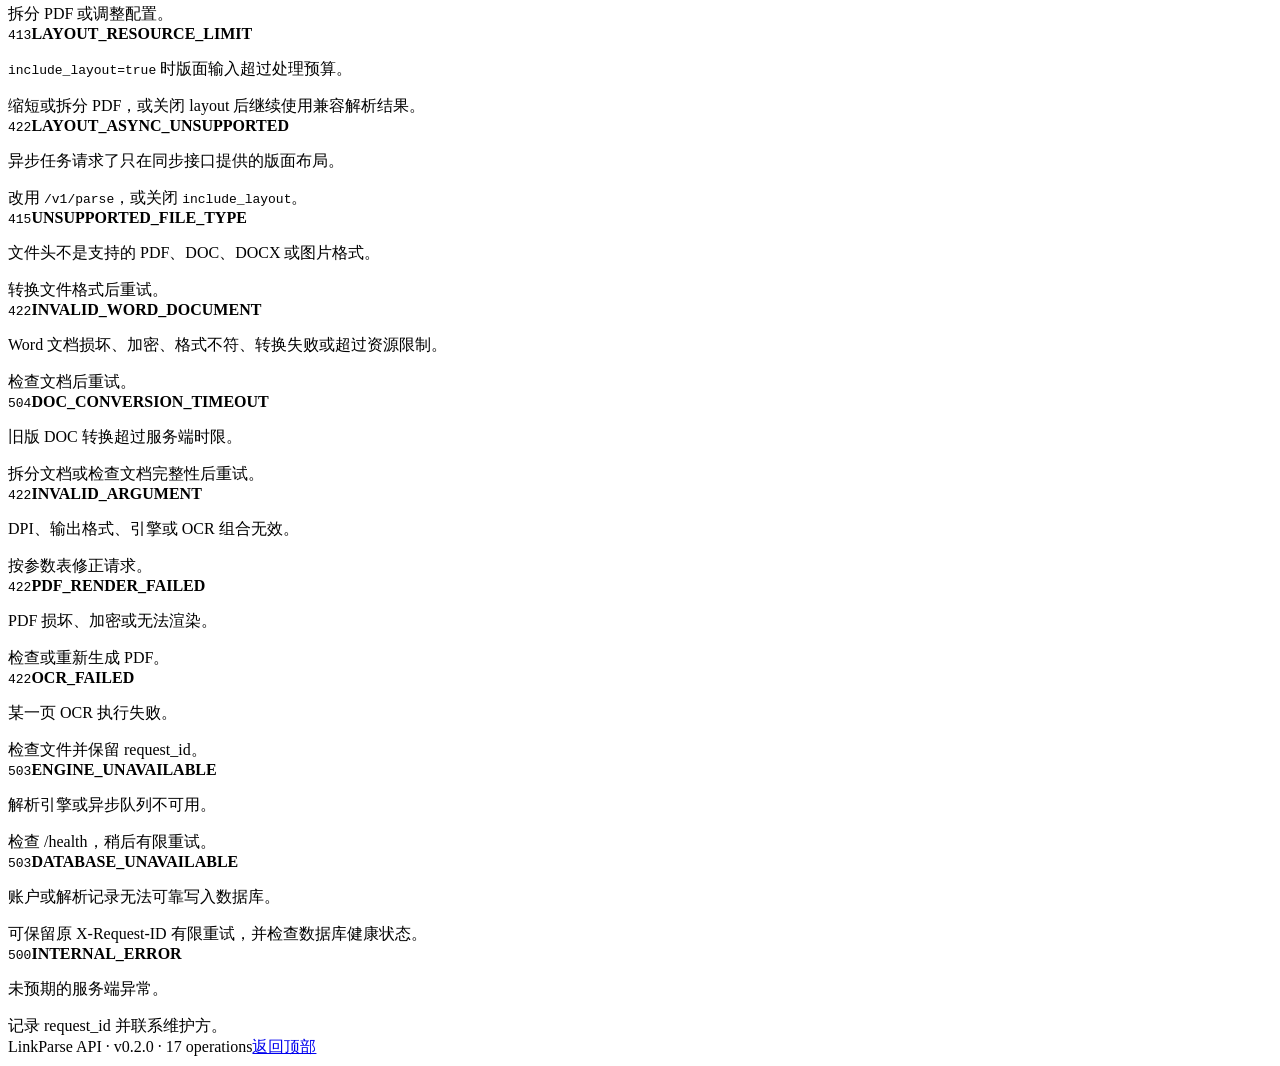
==== commit 0bc99a4c: "feat(pdf): 增加可验证版面布局契约" ====
--- a/app/web/docs.html
+++ b/app/web/docs.html
@@ -31,7 +31,7 @@
           <div class="hero-status"><span>REST API</span><span>HTTP + JSON</span><span>v0.2.0</span></div>
           <h1>LinkParse API</h1>
           <p class="hero-subtitle">完整接口参考</p>
-          <p class="lede">上传 PDF、DOC、DOCX 或图片。PDF 执行 OpenDataLoader + 按页 OCR；DOC 先转为 DOCX，再执行 Mammoth + 语义 HTML 管线，Word 最终只返回 Markdown。</p>
+          <p class="lede">上传 PDF、DOC、DOCX 或图片。PDF 执行 OpenDataLoader + 按页 OCR；DOC 先转为 DOCX，再执行 Mammoth + 语义 HTML 管线，Word 最终只返回 Markdown。同步 PDF 解析只有显式开启 <code>include_layout</code> 才返回可验证的版面行块，默认请求继续沿用原有解析与输出路径。</p>
           <div class="api-summary-grid">
             <div><span>输入格式</span><strong>PDF / DOC / DOCX / PNG / JPEG / WebP / TIFF</strong></div>
             <div><span>认证方式</span><strong>Bearer Session / API Key</strong></div>
@@ -48,6 +48,7 @@
   -H "X-Request-ID: demo-request-001" \
   -F "file=@document.pdf" \
   -F "output_formats=markdown,json" \
+  -F "include_layout=true" \
   -F "include_images=true"</code></pre></div>
             <div class="code-window"><div class="code-toolbar"><span><b></b>响应 · HTTP 200</span><button class="copy-code fluid-press" data-copy="quick-response">复制</button></div><pre id="quick-response"><code>{
   "request_id": "demo-request-001",
@@ -68,7 +69,48 @@
     "expires_at": null,
     "page": 1
   }],
-  "meta": { "page_count": 3, "duration_ms": 842 }
+  "meta": {
+    "page_count": 3,
+    "duration_ms": 842,
+    "pdf": { "layout": {
+      "schema_version": 1,
+      "blocks": [{
+        "block_id": "page-1-line-1",
+        "source_order": 0,
+        "source_page": 1,
+        "role": "heading",
+        "heading_level": 1,
+        "text": "项目方案",
+        "bbox": [0.058, 0.051, 0.203, 0.066],
+        "row_id": null,
+        "continuation_of": null,
+        "join_with": "",
+        "confidence": null,
+        "role_source": "opendataloader"
+      }, {
+        "block_id": "page-1-line-2",
+        "source_order": 1,
+        "source_page": 1,
+        "role": "paragraph",
+        "heading_level": null,
+        "text": "正文内容……",
+        "bbox": [0.058, 0.078, 0.42, 0.094],
+        "row_id": null,
+        "continuation_of": null,
+        "join_with": "",
+        "confidence": null,
+        "role_source": "opendataloader"
+      }],
+      "quality": {
+        "status": "passed",
+        "source_line_count": 2,
+        "output_block_count": 2,
+        "heading_count": 1,
+        "row_group_count": 0,
+        "warnings": []
+      }
+    } }
+  }
 }</code></pre></div>
           </div>
         </section>
@@ -118,7 +160,7 @@
             <div class="route-row"><span>scanned_pdf</span><strong>OpenDataLoader + 全页 OCR</strong><p>保留页码来源，再渲染所有有内容的扫描页进行 OCR。</p></div>
             <div class="route-row featured"><span>mixed_pdf</span><strong>OpenDataLoader + 部分页 OCR</strong><p>保留整体结构，只补齐门禁识别出的扫描页或丢失文本页。</p></div>
           </div>
-          <div class="auto-notes"><article><small>主结果</small><p>OpenDataLoader 原文始终保留。</p></article><article><small>选择依据</small><p>页码、图片覆盖率、文本保留率与有效字符数。</p></article><article><small>OCR 补齐</small><p>RapidOCR 输出追加到对应页面。</p></article><article><small>最终门禁</small><p>补齐后仍不完整或低置信度则明确失败。</p></article></div>
+          <div class="auto-notes"><article><small>默认结果</small><p><code>include_layout=false</code> 时保留 OpenDataLoader 原文和兼容 OCR 追加。</p></article><article><small>选择依据</small><p>页码、图片覆盖率、文本保留率与有效字符数。</p></article><article><small>版面模式</small><p><code>include_layout=true</code> 时从行块确定性生成 Markdown，避免旧结果重复拼接。</p></article><article><small>最终门禁</small><p>补齐后仍不完整或低置信度则明确失败。</p></article></div>
         </section>
 
         <section class="doc-section endpoint-section" id="health">
@@ -221,6 +263,7 @@
             <div><code>output_formats</code><span>CSV string · <b>text,json</b></span><p>PDF/图片可选择 <code>text,json,markdown,html</code>；Word 固定为 <code>markdown</code>。</p></div>
             <div><code>include_bbox</code><span>boolean · <b>true</b></span><p>是否在 OCR JSON 中返回 <code>bbox</code>；Word 不支持 bbox。</p></div>
             <div><code>include_images</code><span>boolean · <b>false</b></span><p>设为 <code>true</code> 后把内嵌图片、OCR 页面图或原始图片上传到阿里云 OSS，并返回 <code>assets</code>。</p></div>
+            <div><code>include_layout</code><span>boolean · <b>false</b></span><p>仅同步 PDF 解析生效，必须显式设为 <code>true</code> 才在 <code>meta.pdf.layout</code> 返回版面 blocks，并让 <code>outputs.markdown</code> 只由 blocks 确定性生成。未传或设为 <code>false</code> 时完全沿用原有 PDF 解析、outputs、Markdown/Text 和响应形态，不返回 layout。即使关闭 <code>include_bbox</code>，layout 模式也会在内部保留 OCR bbox。</p></div>
           </div>
           <div class="example-pair spaced">
             <div class="code-window"><div class="code-toolbar"><span><b></b>请求 · cURL</span><button class="copy-code fluid-press" data-copy="parse-request">复制</button></div><pre id="parse-request"><code>curl -X POST <span class="origin-token"></span>/v1/parse \
@@ -229,6 +272,7 @@
   -F "file=@scan.pdf" \
   -F "output_formats=text,json,markdown" \
   -F "include_bbox=true" \
+  -F "include_layout=true" \
   -F "include_images=true"</code></pre></div>
             <div class="code-window"><div class="code-toolbar"><span><b></b>响应 · 200</span><button class="copy-code fluid-press" data-copy="parse-response">复制</button></div><pre id="parse-response"><code>{
   "request_id": "parse-scan-001",
@@ -237,7 +281,7 @@
   "detected_type": "scanned_pdf",
   "outputs": {
     "text": "项目方案",
-    "markdown": "## Page 1\n\n项目方案",
+    "markdown": "# 项目方案",
     "json": {
       "pages": [{
         "page": 1,
@@ -263,7 +307,37 @@
     "expires_at": null,
     "page": 1
   }],
-  "meta": { "page_count": 1, "duration_ms": 1260 }
+  "meta": {
+    "page_count": 1,
+    "duration_ms": 1260,
+    "pdf": {
+      "layout": {
+        "schema_version": 1,
+        "blocks": [{
+          "block_id": "page-1-line-1",
+          "source_order": 0,
+          "source_page": 1,
+          "role": "heading",
+          "heading_level": 1,
+          "text": "项目方案",
+          "bbox": [0.058, 0.051, 0.203, 0.066],
+          "row_id": null,
+          "continuation_of": null,
+          "join_with": "",
+          "confidence": 0.987654,
+          "role_source": "visual_inference"
+        }],
+        "quality": {
+          "status": "passed",
+          "source_line_count": 1,
+          "output_block_count": 1,
+          "heading_count": 1,
+          "row_group_count": 0,
+          "warnings": []
+        }
+      }
+    }
+  }
 }</code></pre></div>
           </div>
           <div class="schema-table">
@@ -280,14 +354,17 @@
             <div><code>meta.pdf.initial_quality</code><span>object</span><p>OpenDataLoader 主解析后的逐页质量报告和待 OCR 页。</p></div>
             <div><code>meta.pdf.final_quality</code><span>object</span><p>页级 OCR 合并后的最终门禁结果；成功响应固定为 <code>PASSED</code>。</p></div>
             <div><code>meta.pdf.ocr_pages</code><span>integer[]</span><p>本次实际执行 RapidOCR 的 PDF 页码。</p></div>
+            <div><code>meta.pdf.layout</code><span>object | absent</span><p>仅 PDF 且显式设置 <code>include_layout=true</code> 时返回。未传或设为 <code>false</code> 时该字段不存在，原有解析与响应不变。开启后包含 <code>schema_version=1</code>、按源顺序的 <code>blocks</code> 和 <code>quality</code>；此模式下 <code>outputs.markdown</code> 仅由 blocks 生成。</p></div>
+            <div><code>meta.pdf.layout.blocks[]</code><span>object</span><p>每个非空源行一个 block，包含 <code>block_id</code>、页码/顺序、角色、归一化 <code>bbox</code>、同行与续行引用、连接符和角色来源。</p></div>
+            <div><code>meta.pdf.layout.quality</code><span>object</span><p>包含 <code>passed|degraded</code>、源行数、输出块数、标题数、同行组数和稳定告警码。</p></div>
             <div><code>meta.word</code><span>object | null</span><p>Word 的源格式、转换信息、章节、公式、GFM/行级语义表格数量、图片、显式分页和解析告警。</p></div>
           </div>
         </section>
 
         <section class="doc-section endpoint-section" id="create-job">
           <div class="endpoint-head"><div><span class="method post">POST</span><code>/v1/jobs</code></div><span class="auth-badge">Bearer Session / API Key · HTTP 202</span></div>
-          <div class="section-heading"><h2>创建异步解析任务</h2><p>请求字段与同步解析完全相同。文件入队后立即返回 <code>job_id</code>，Worker 在后台处理。</p></div>
-          <div class="response-note"><strong>请求参数</strong><p><code>file</code>、<code>output_formats</code>、<code>include_bbox</code>、<code>include_images</code> 的定义与 <a href="#parse">同步解析</a>一致。</p></div>
+          <div class="section-heading"><h2>创建异步解析任务</h2><p>文件入队后立即返回 <code>job_id</code>，Worker 在后台处理。版面布局只支持同步解析。</p></div>
+          <div class="response-note"><strong>请求参数</strong><p><code>file</code>、<code>output_formats</code>、<code>include_bbox</code>、<code>include_images</code> 与同步解析一致。<code>include_layout</code> 省略或为 <code>false</code> 时沿用旧异步协议；设为 <code>true</code> 时在应用侧产生任何持久化或入队操作前返回 <code>422 LAYOUT_ASYNC_UNSUPPORTED</code>。</p></div>
           <div class="example-pair spaced">
             <div class="code-window"><div class="code-toolbar"><span><b></b>请求 · cURL</span><button class="copy-code fluid-press" data-copy="job-create-request">复制</button></div><pre id="job-create-request"><code>curl -X POST <span class="origin-token"></span>/v1/jobs \
   -H "Authorization: Bearer &lt;API_KEY&gt;" \
@@ -458,6 +535,8 @@
             <div><code>410</code><strong>JOB_RESULT_EXPIRED</strong><p>结果文件已经过期。</p><span>重新提交原文件。</span></div>
             <div><code>413</code><strong>FILE_TOO_LARGE</strong><p>上传文件超过大小限制。</p><span>压缩、拆分或调整配置。</span></div>
             <div><code>413</code><strong>PDF_TOO_MANY_PAGES</strong><p>PDF 页数超过限制。</p><span>拆分 PDF 或调整配置。</span></div>
+            <div><code>413</code><strong>LAYOUT_RESOURCE_LIMIT</strong><p><code>include_layout=true</code> 时版面输入超过处理预算。</p><span>缩短或拆分 PDF，或关闭 layout 后继续使用兼容解析结果。</span></div>
+            <div><code>422</code><strong>LAYOUT_ASYNC_UNSUPPORTED</strong><p>异步任务请求了只在同步接口提供的版面布局。</p><span>改用 <code>/v1/parse</code>，或关闭 <code>include_layout</code>。</span></div>
             <div><code>415</code><strong>UNSUPPORTED_FILE_TYPE</strong><p>文件头不是支持的 PDF、DOC、DOCX 或图片格式。</p><span>转换文件格式后重试。</span></div>
             <div><code>422</code><strong>INVALID_WORD_DOCUMENT</strong><p>Word 文档损坏、加密、格式不符、转换失败或超过资源限制。</p><span>检查文档后重试。</span></div>
             <div><code>504</code><strong>DOC_CONVERSION_TIMEOUT</strong><p>旧版 DOC 转换超过服务端时限。</p><span>拆分文档或检查文档完整性后重试。</span></div>
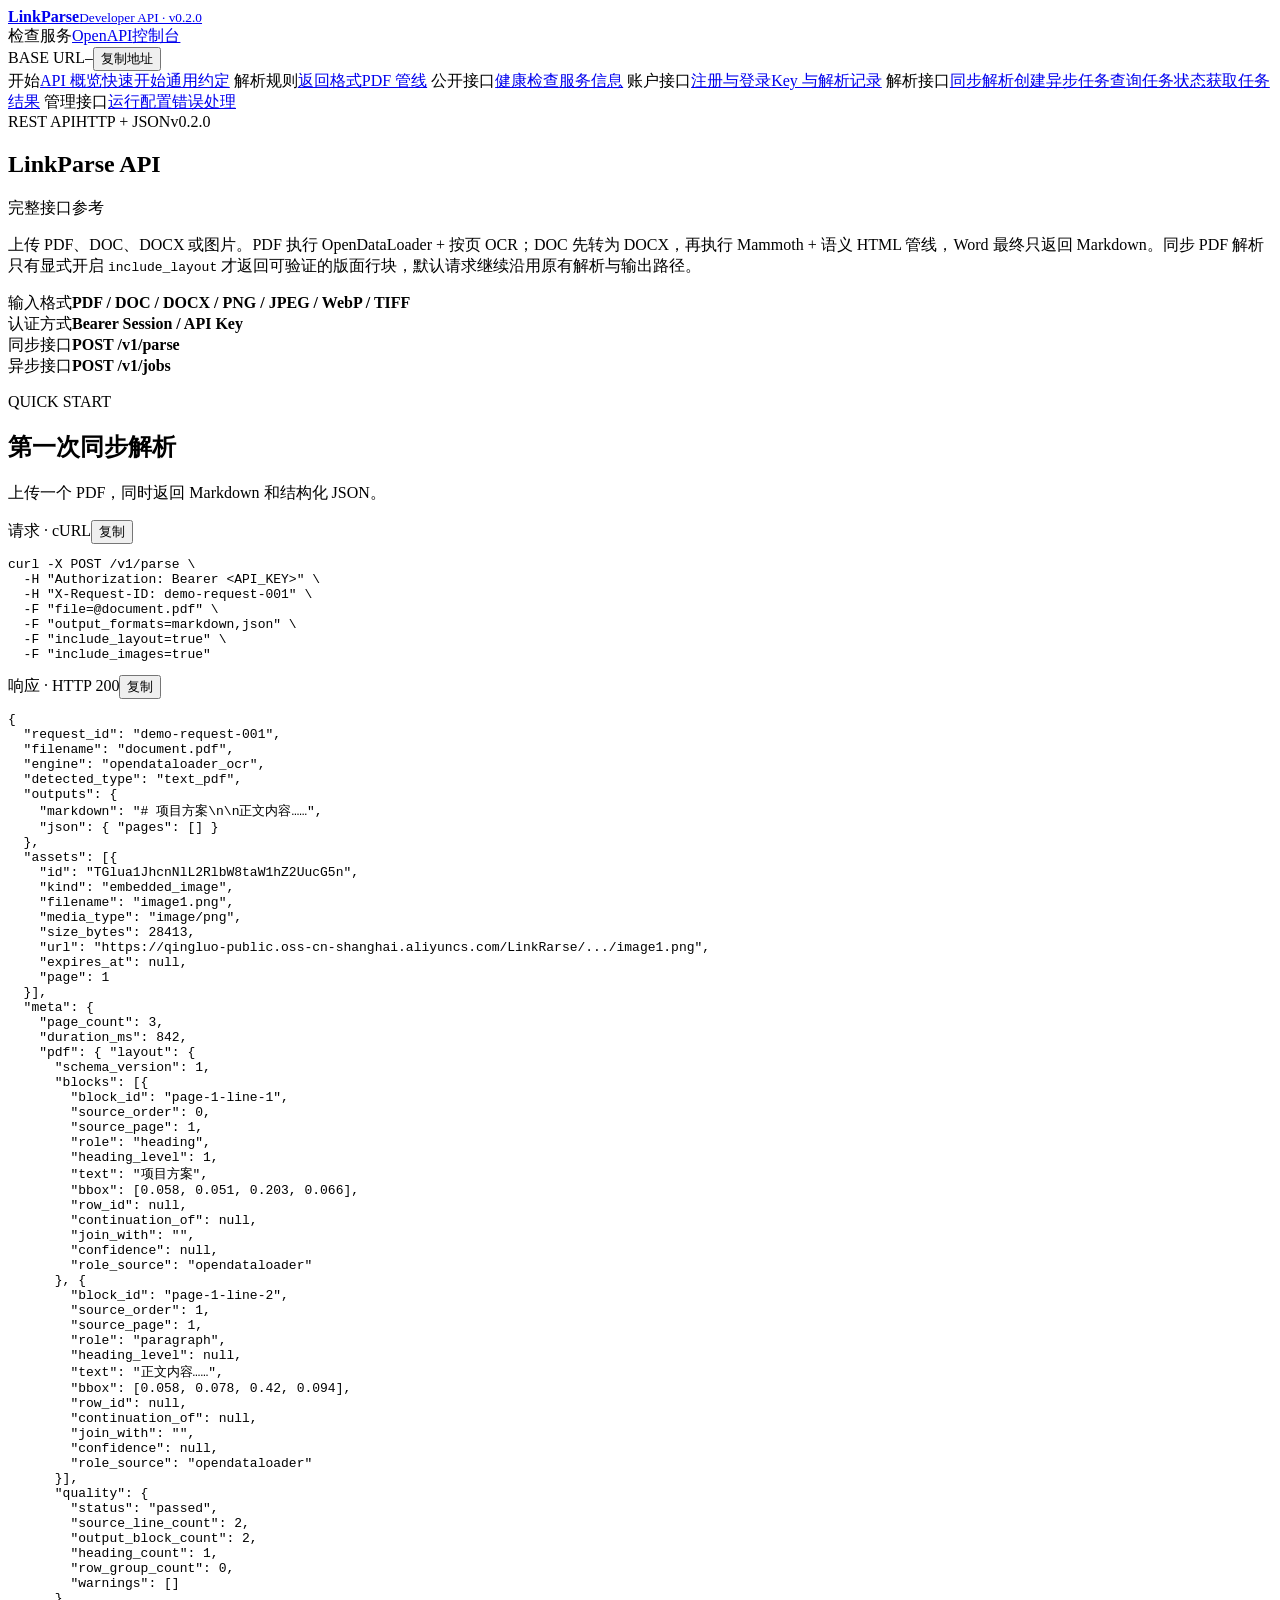
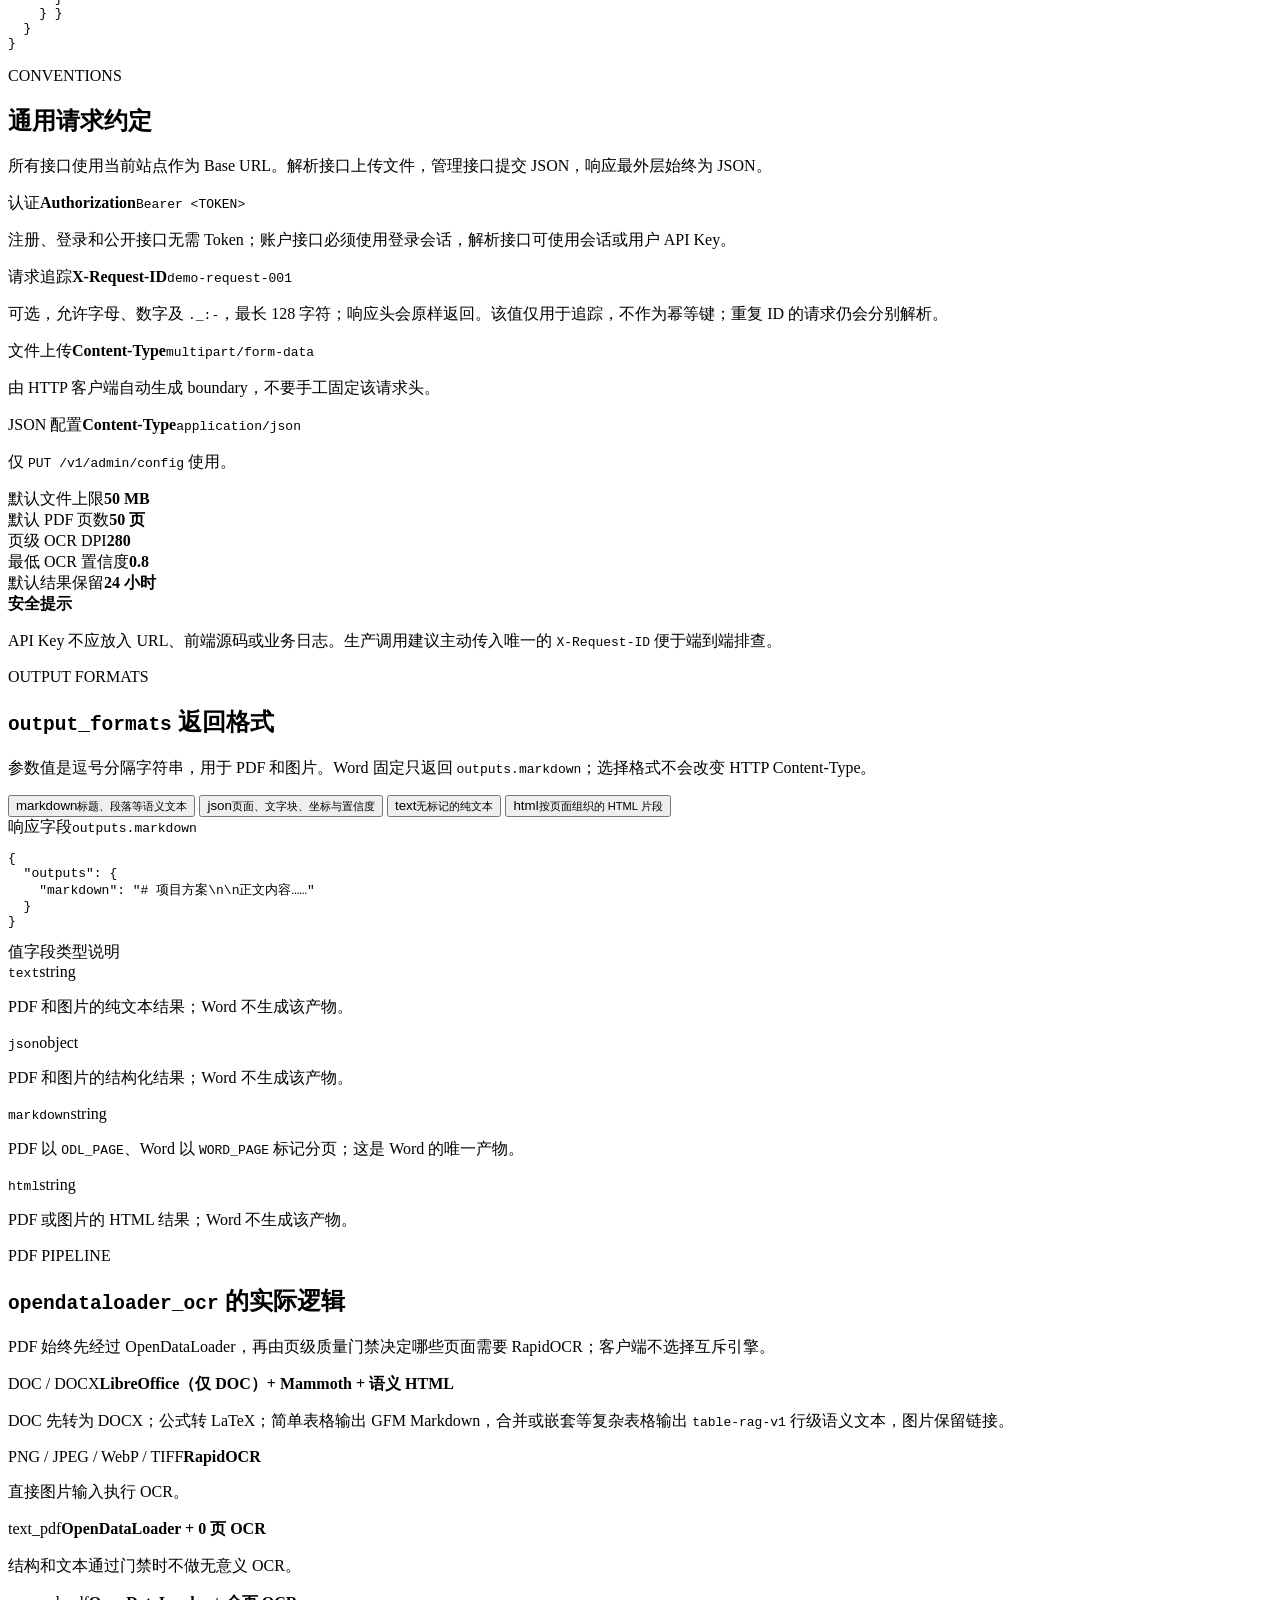
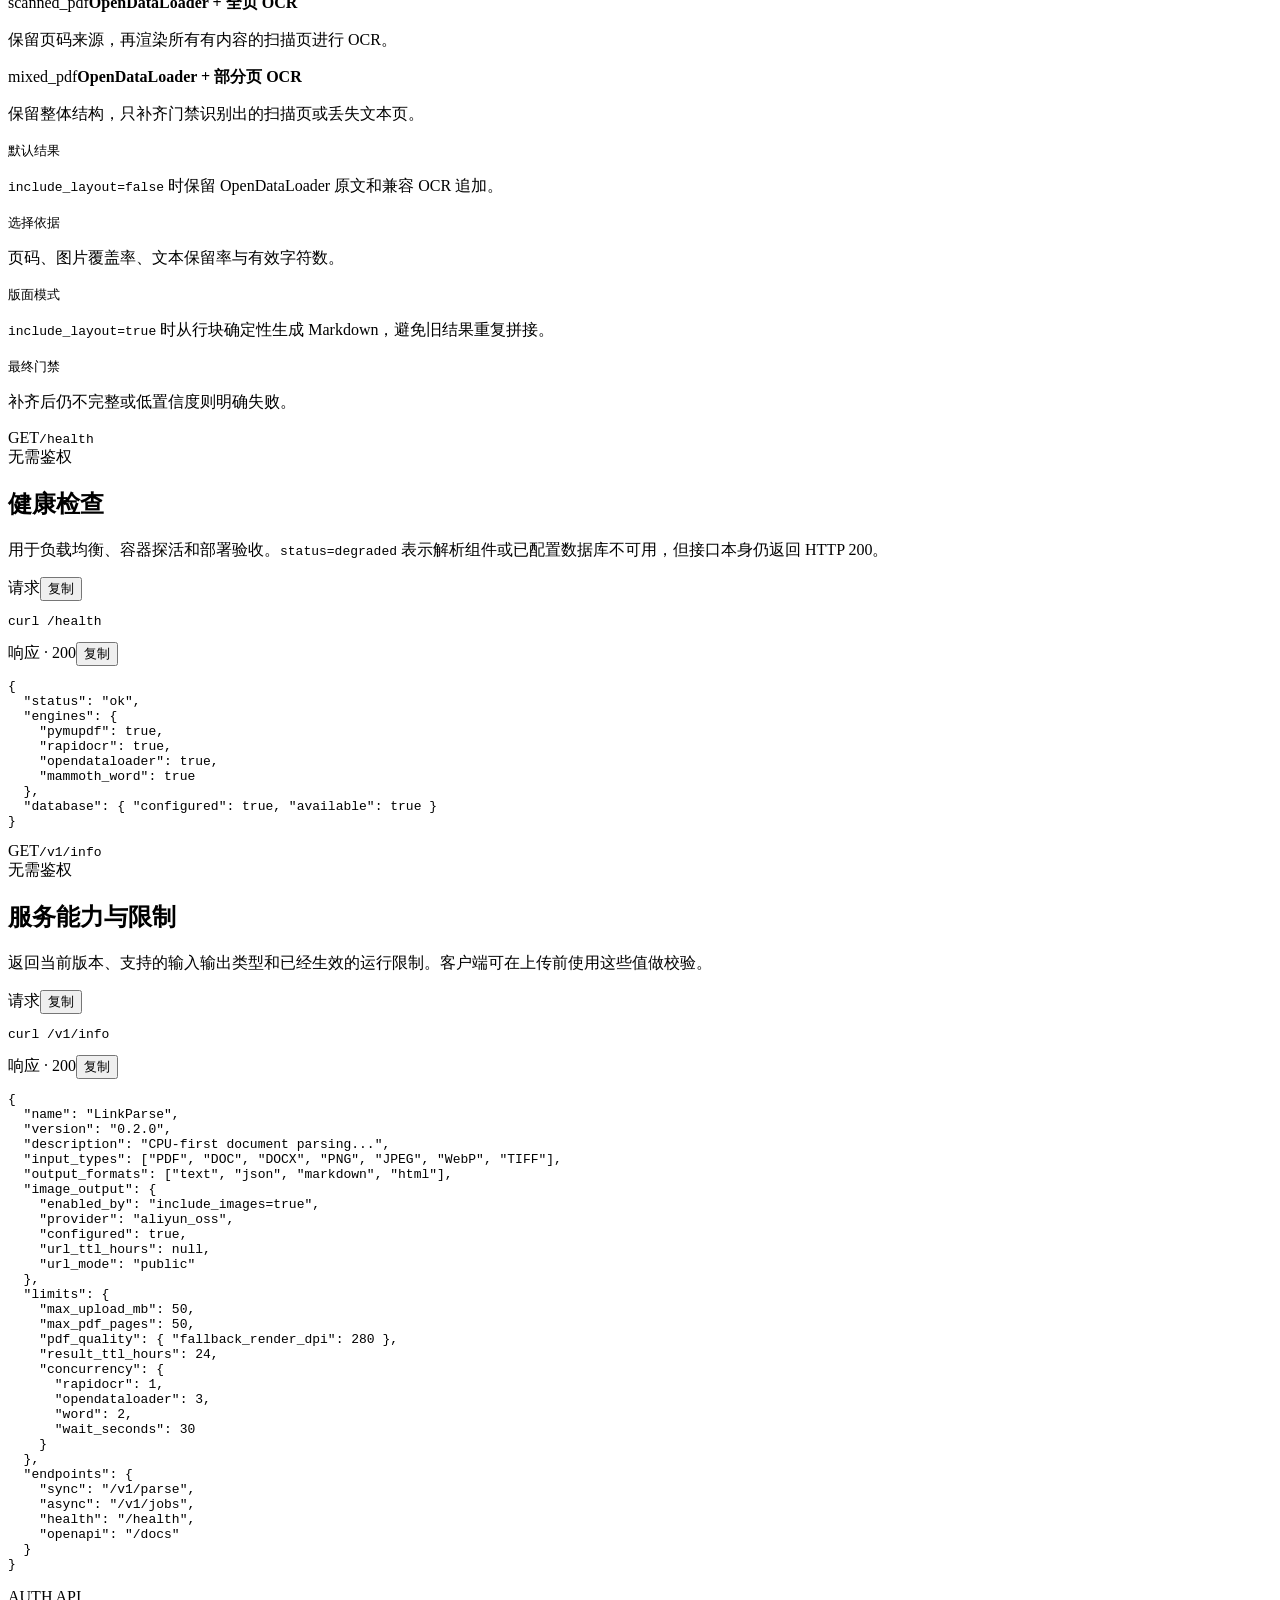
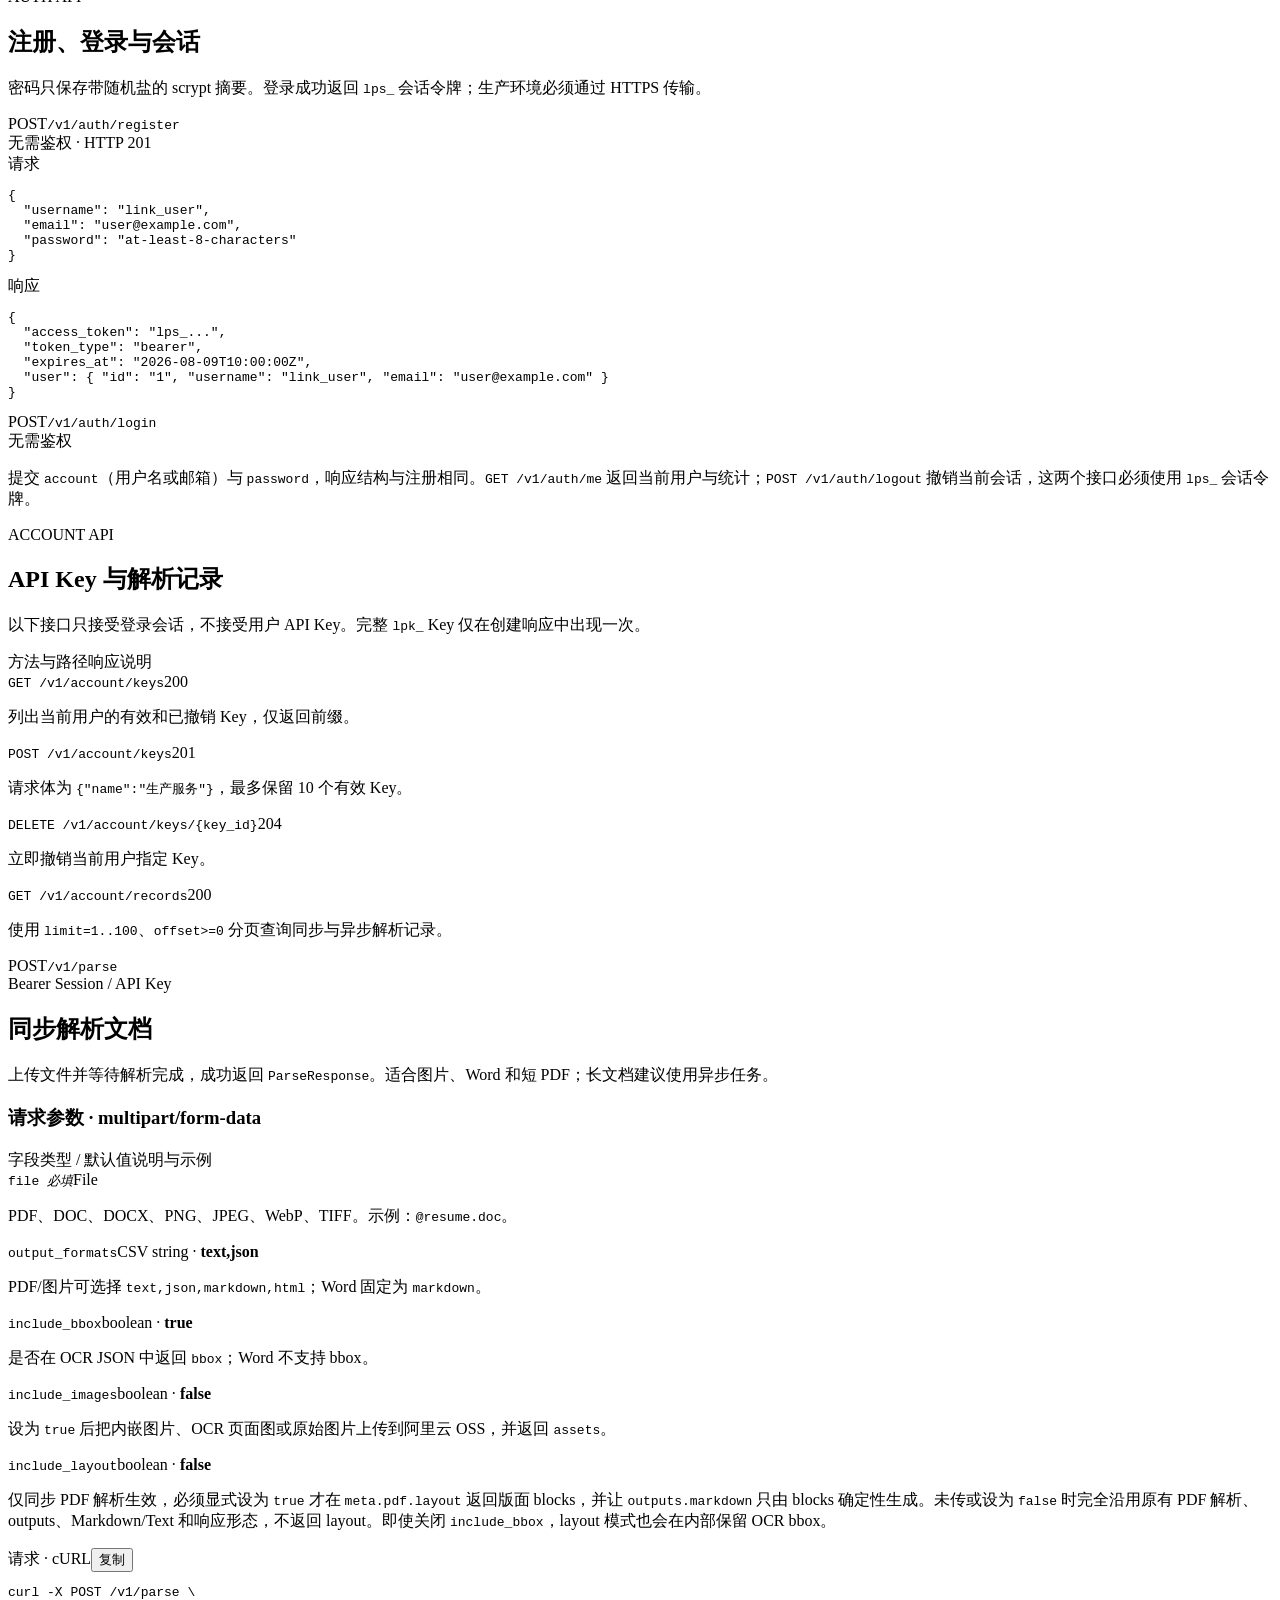
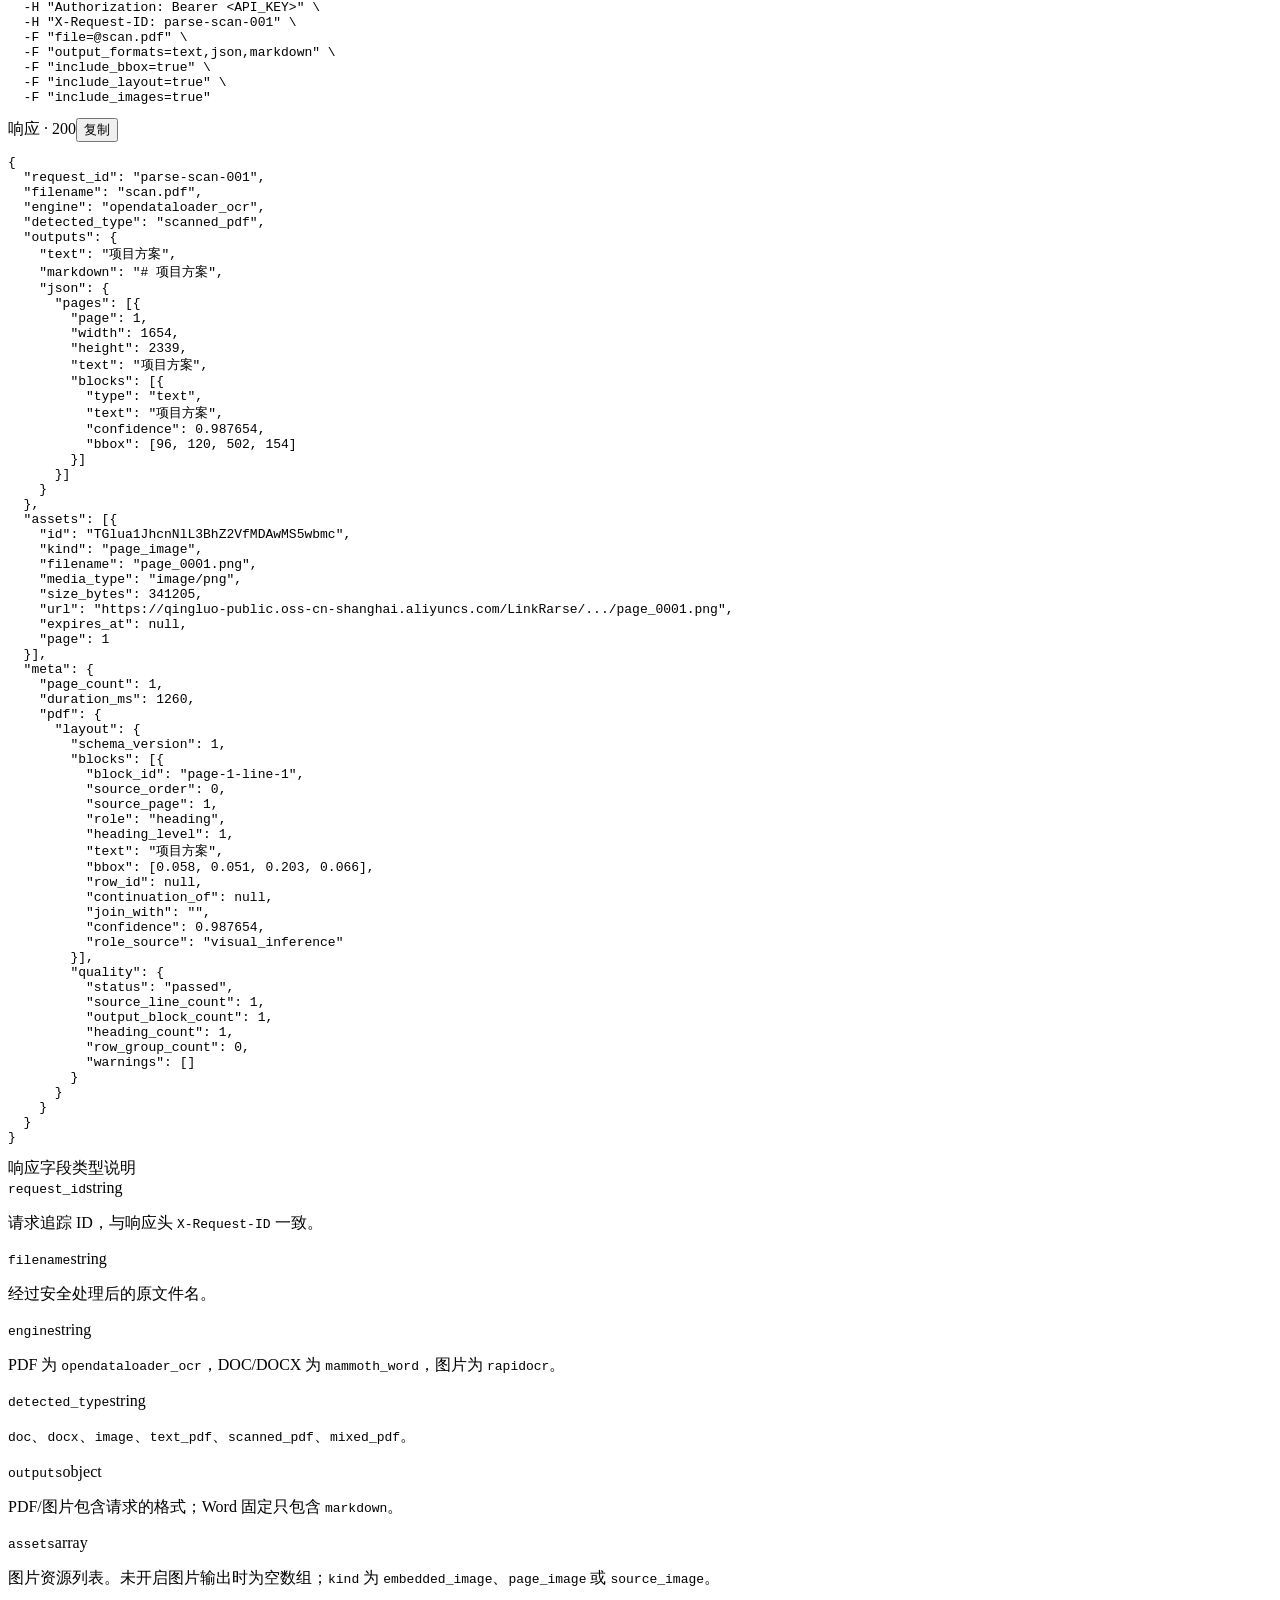
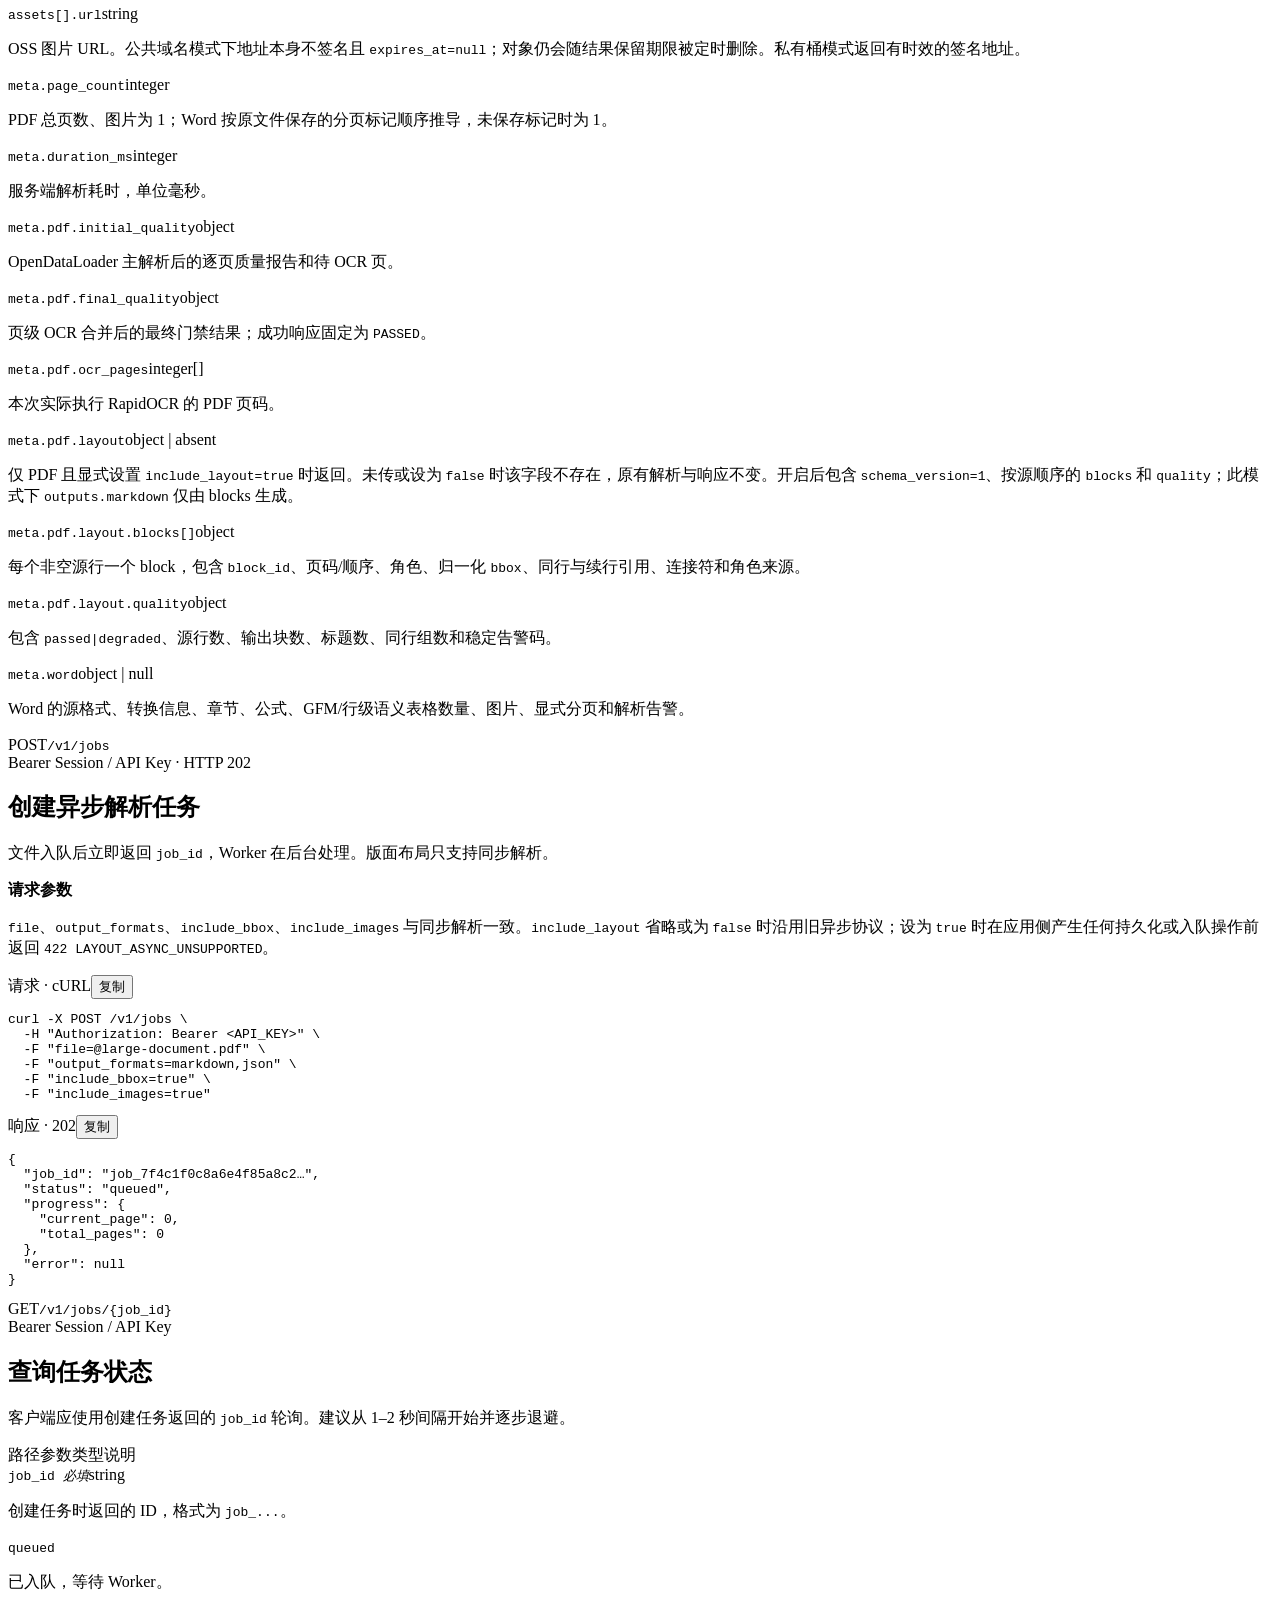
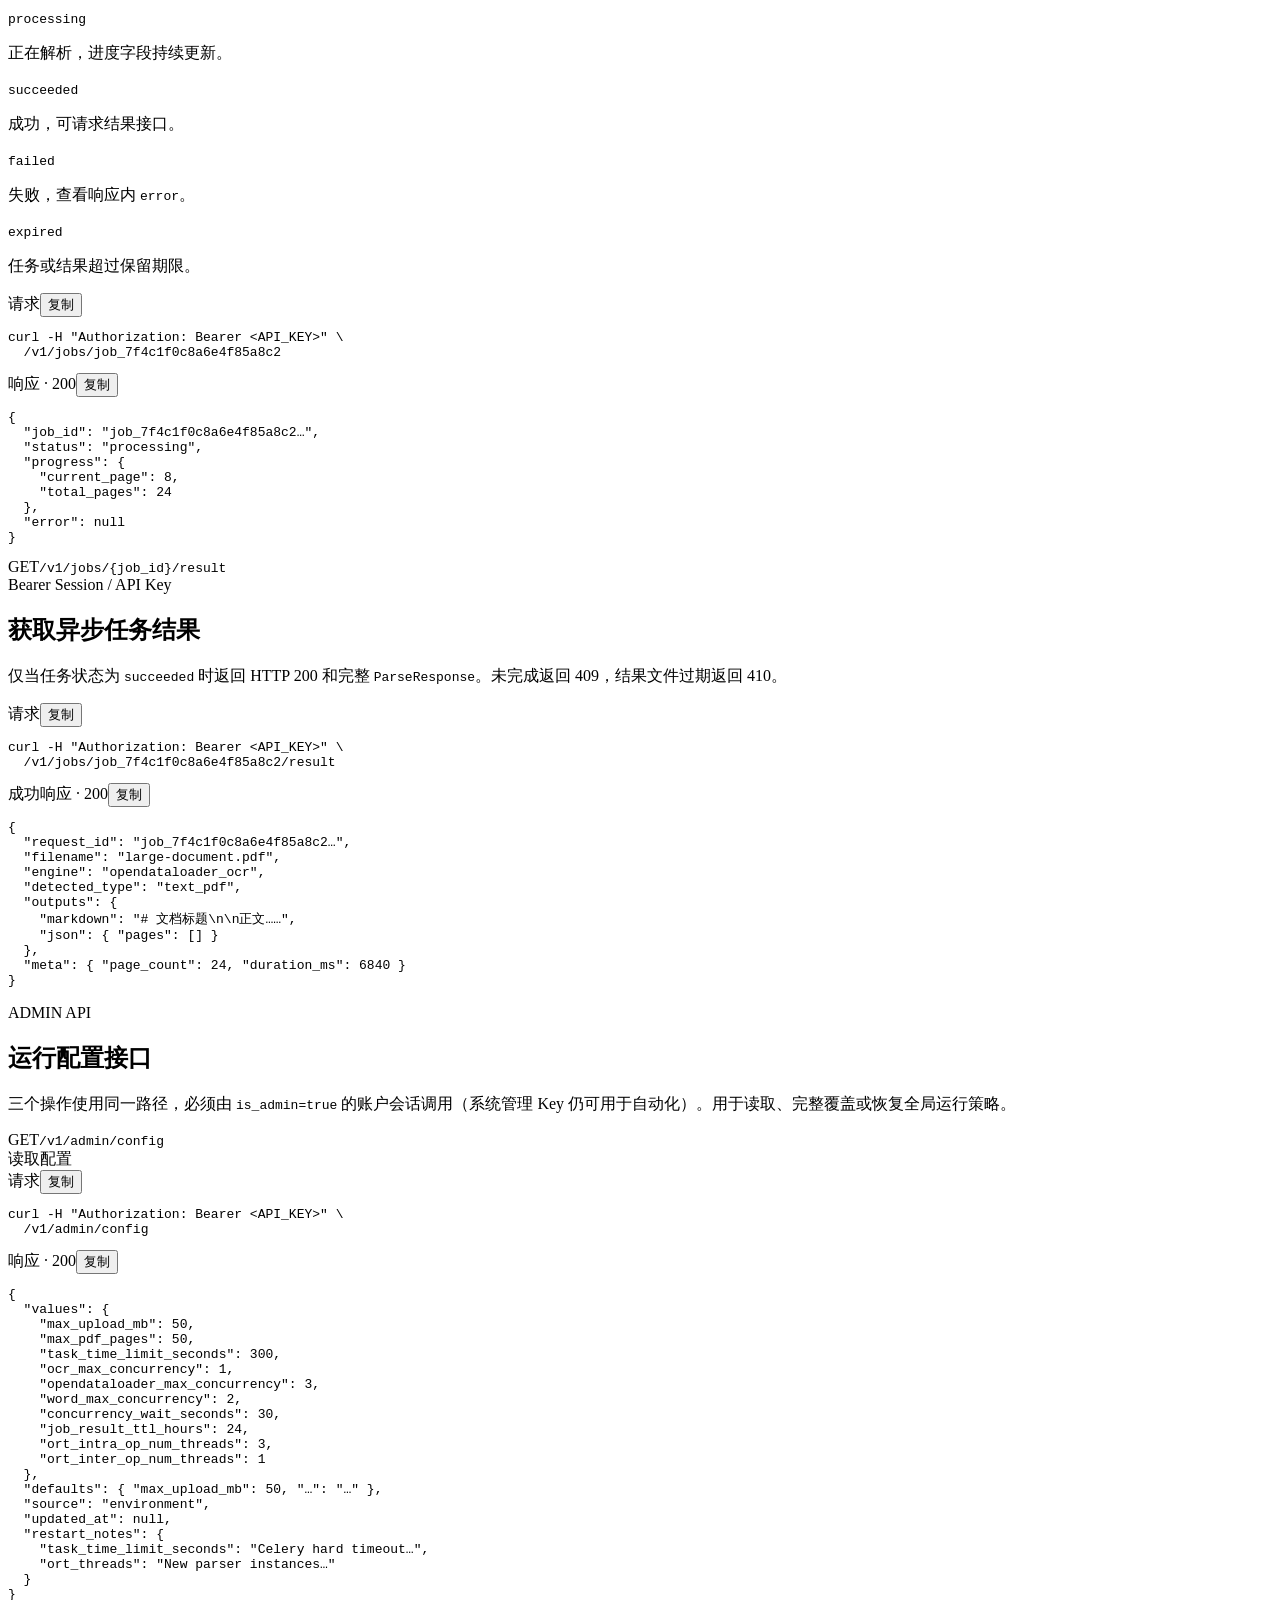
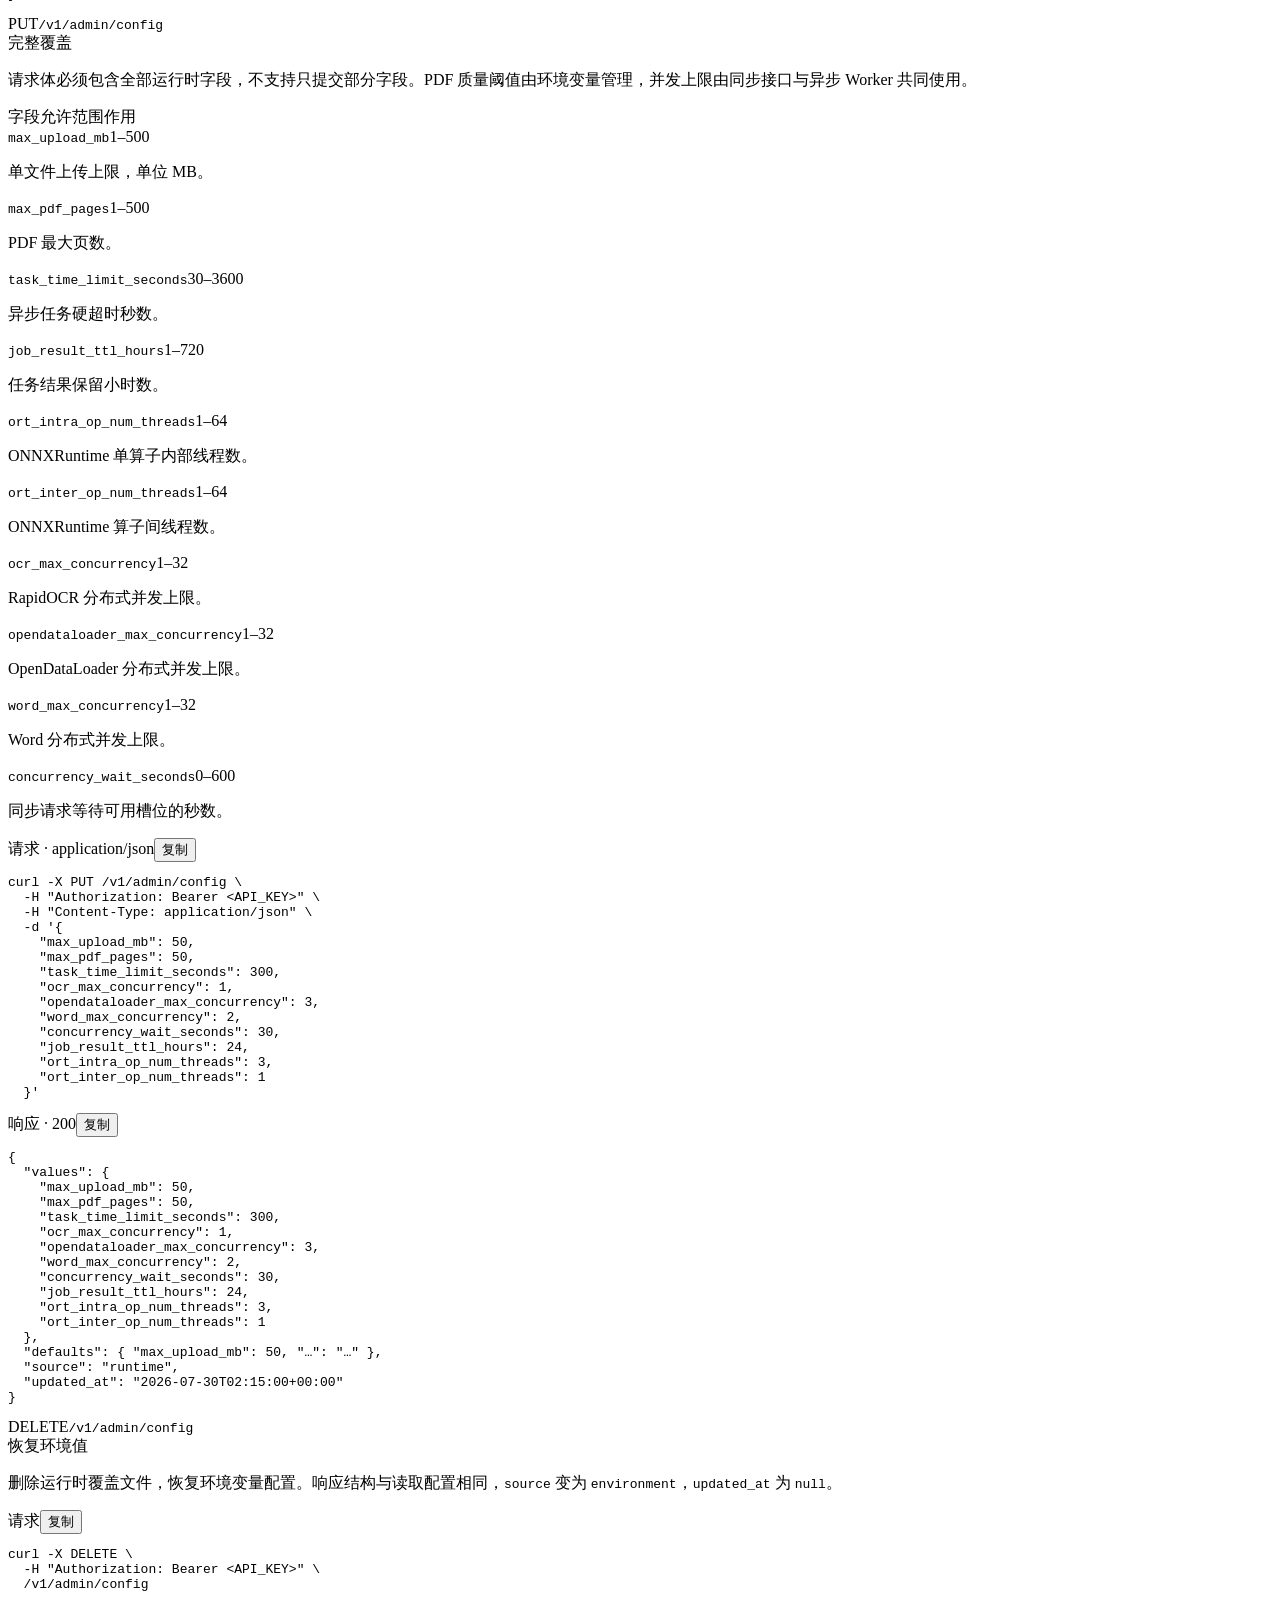
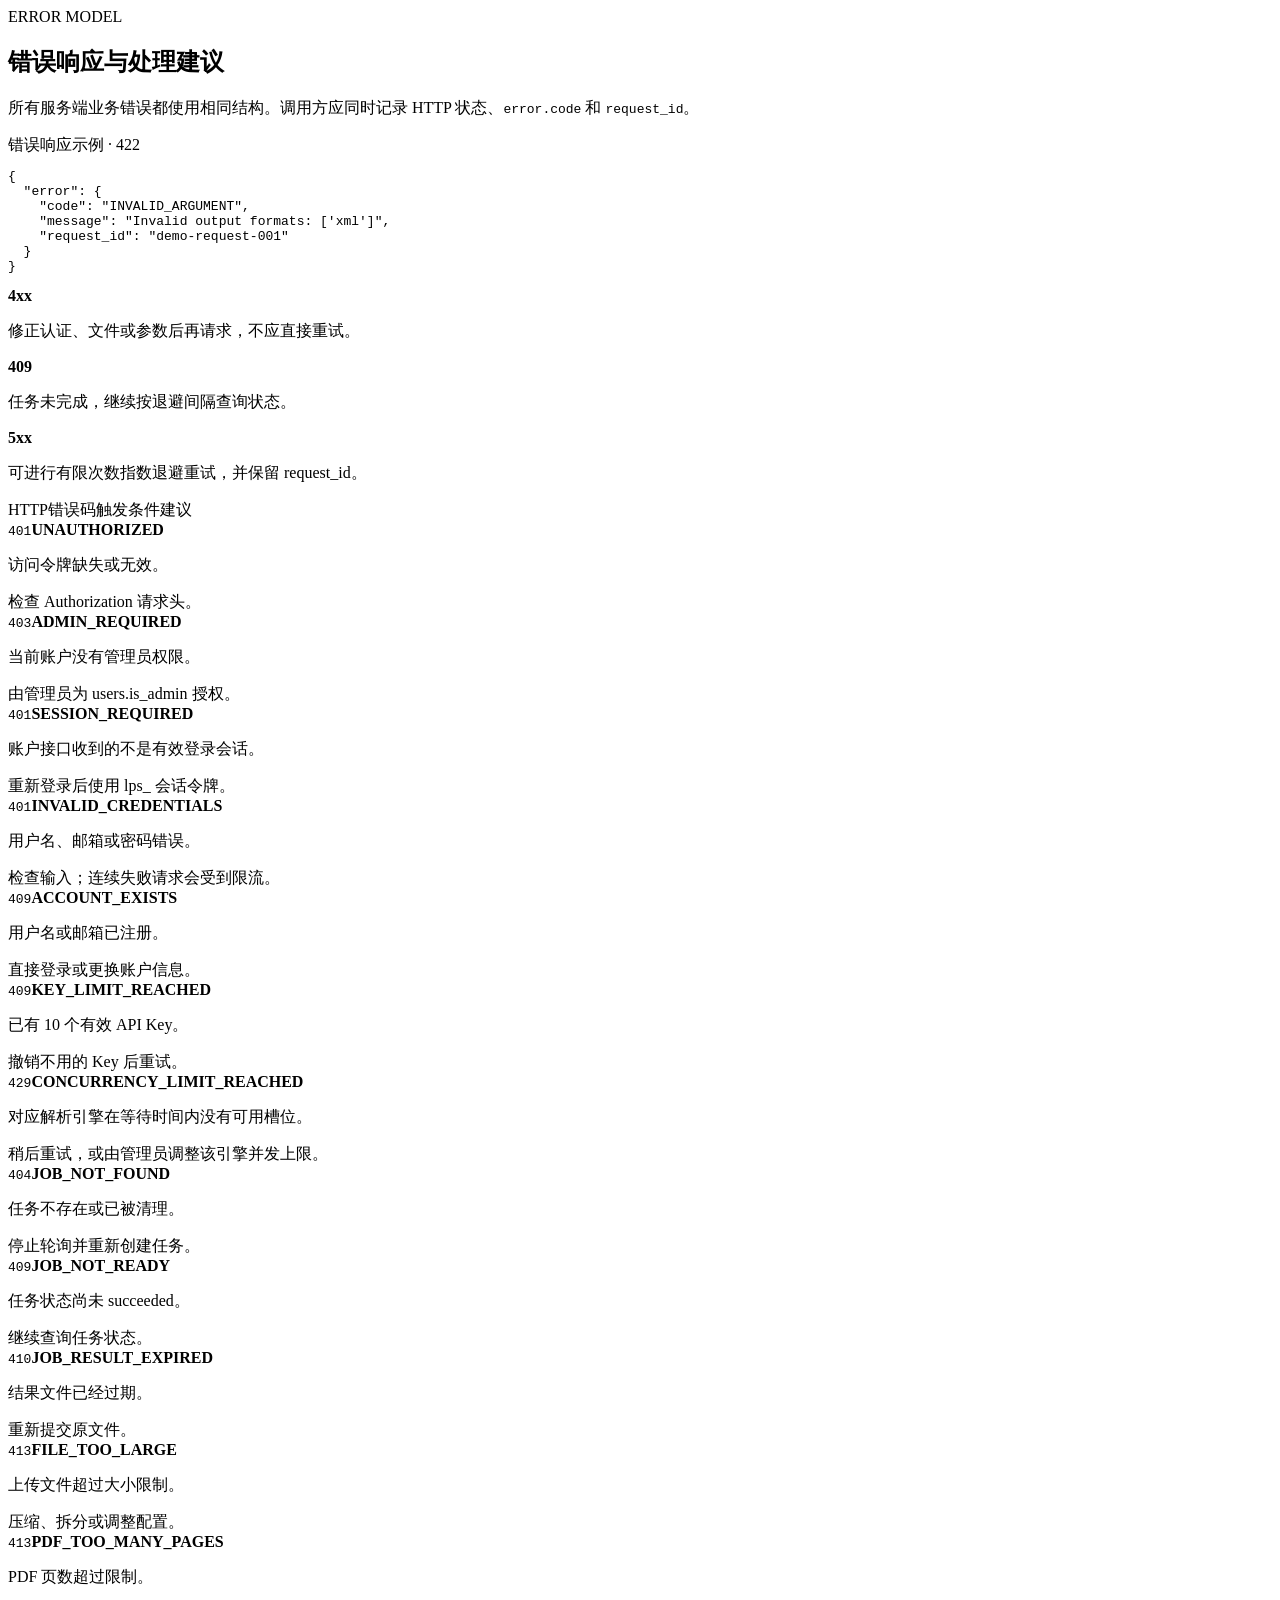
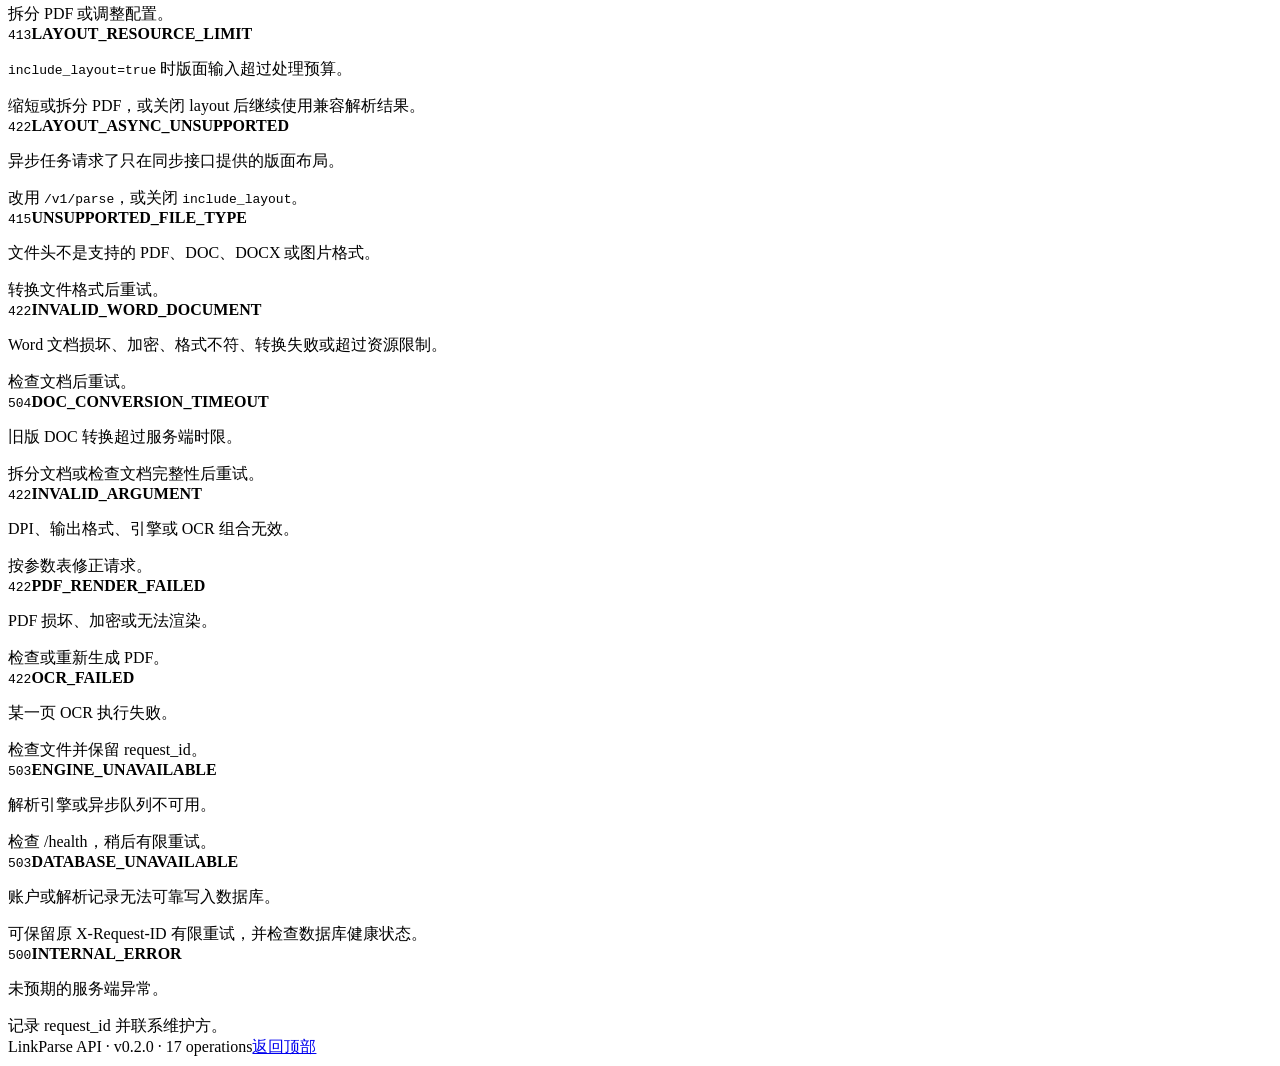
==== commit fad147da: "feat: 更新 LinkParse 浏览器品牌标识" ====
--- a/app/web/docs.html
+++ b/app/web/docs.html
@@ -4,12 +4,13 @@
     <meta charset="utf-8">
     <meta name="viewport" content="width=device-width, initial-scale=1">
     <meta name="description" content="LinkParse API 完整接入、参数与响应参考">
-    <title>LinkParse API · 接入文档</title>
-    <link rel="stylesheet" href="/assets/docs.css?v=20260802g">
+    <title>LinkParse</title>
+    <link rel="icon" type="image/png" href="/assets/linkparse-logo.png?v=20260830b">
+    <link rel="stylesheet" href="/assets/docs.css?v=20260830a">
   </head>
   <body>
     <header class="docs-bar">
-      <a class="docs-brand fluid-press" href="/" aria-label="返回 LinkParse 控制台"><span class="brand-symbol">LP</span><span><strong>LinkParse</strong><small>Developer API · v0.2.0</small></span></a>
+      <a class="docs-brand fluid-press" href="/" aria-label="返回 LinkParse 控制台"><span class="brand-symbol"><img src="/assets/linkparse-logo.png?v=20260830b" alt=""></span><span><strong>LinkParse</strong><small>Developer API · v0.2.0</small></span></a>
       <div class="docs-actions"><span class="live-status" id="docs-status"><i></i><span>检查服务</span></span><a class="quiet-button fluid-press" href="/openapi.json">OpenAPI</a><a class="solid-button fluid-press" href="/">控制台</a></div>
     </header>
 
